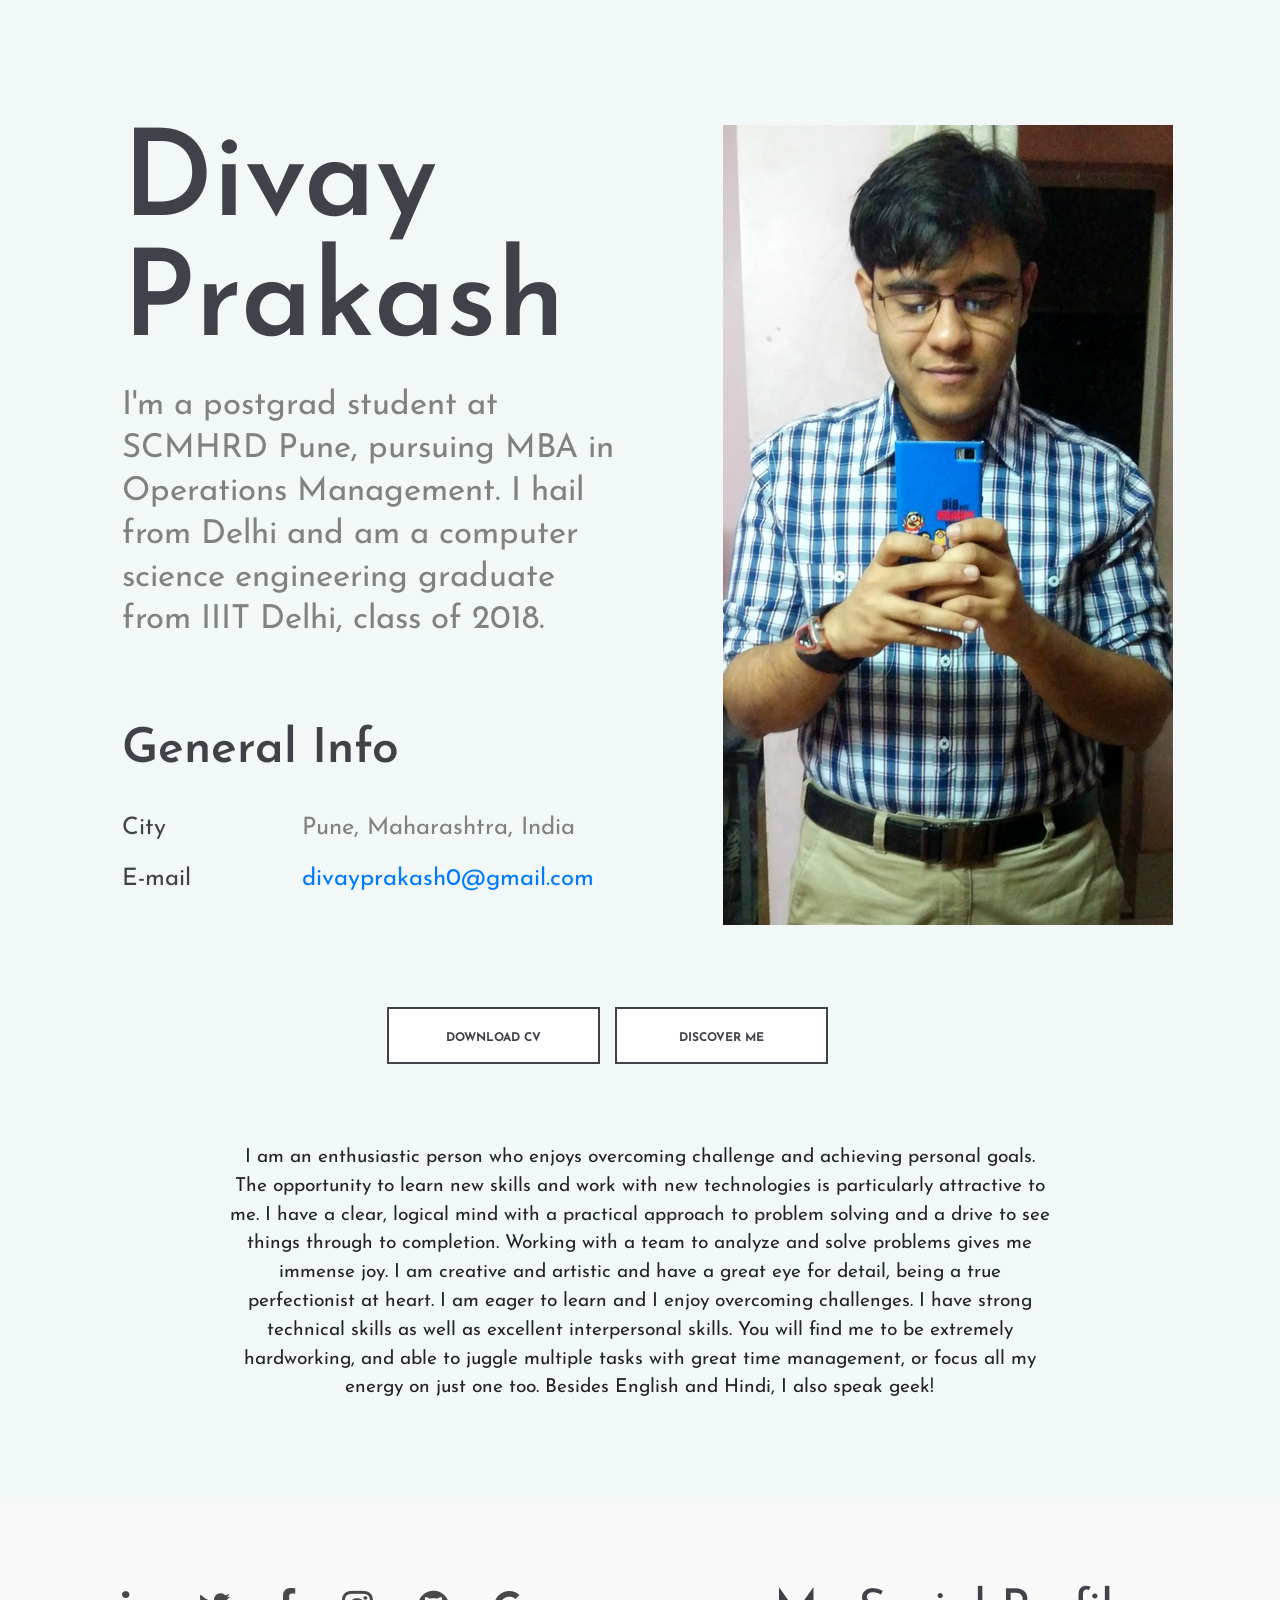
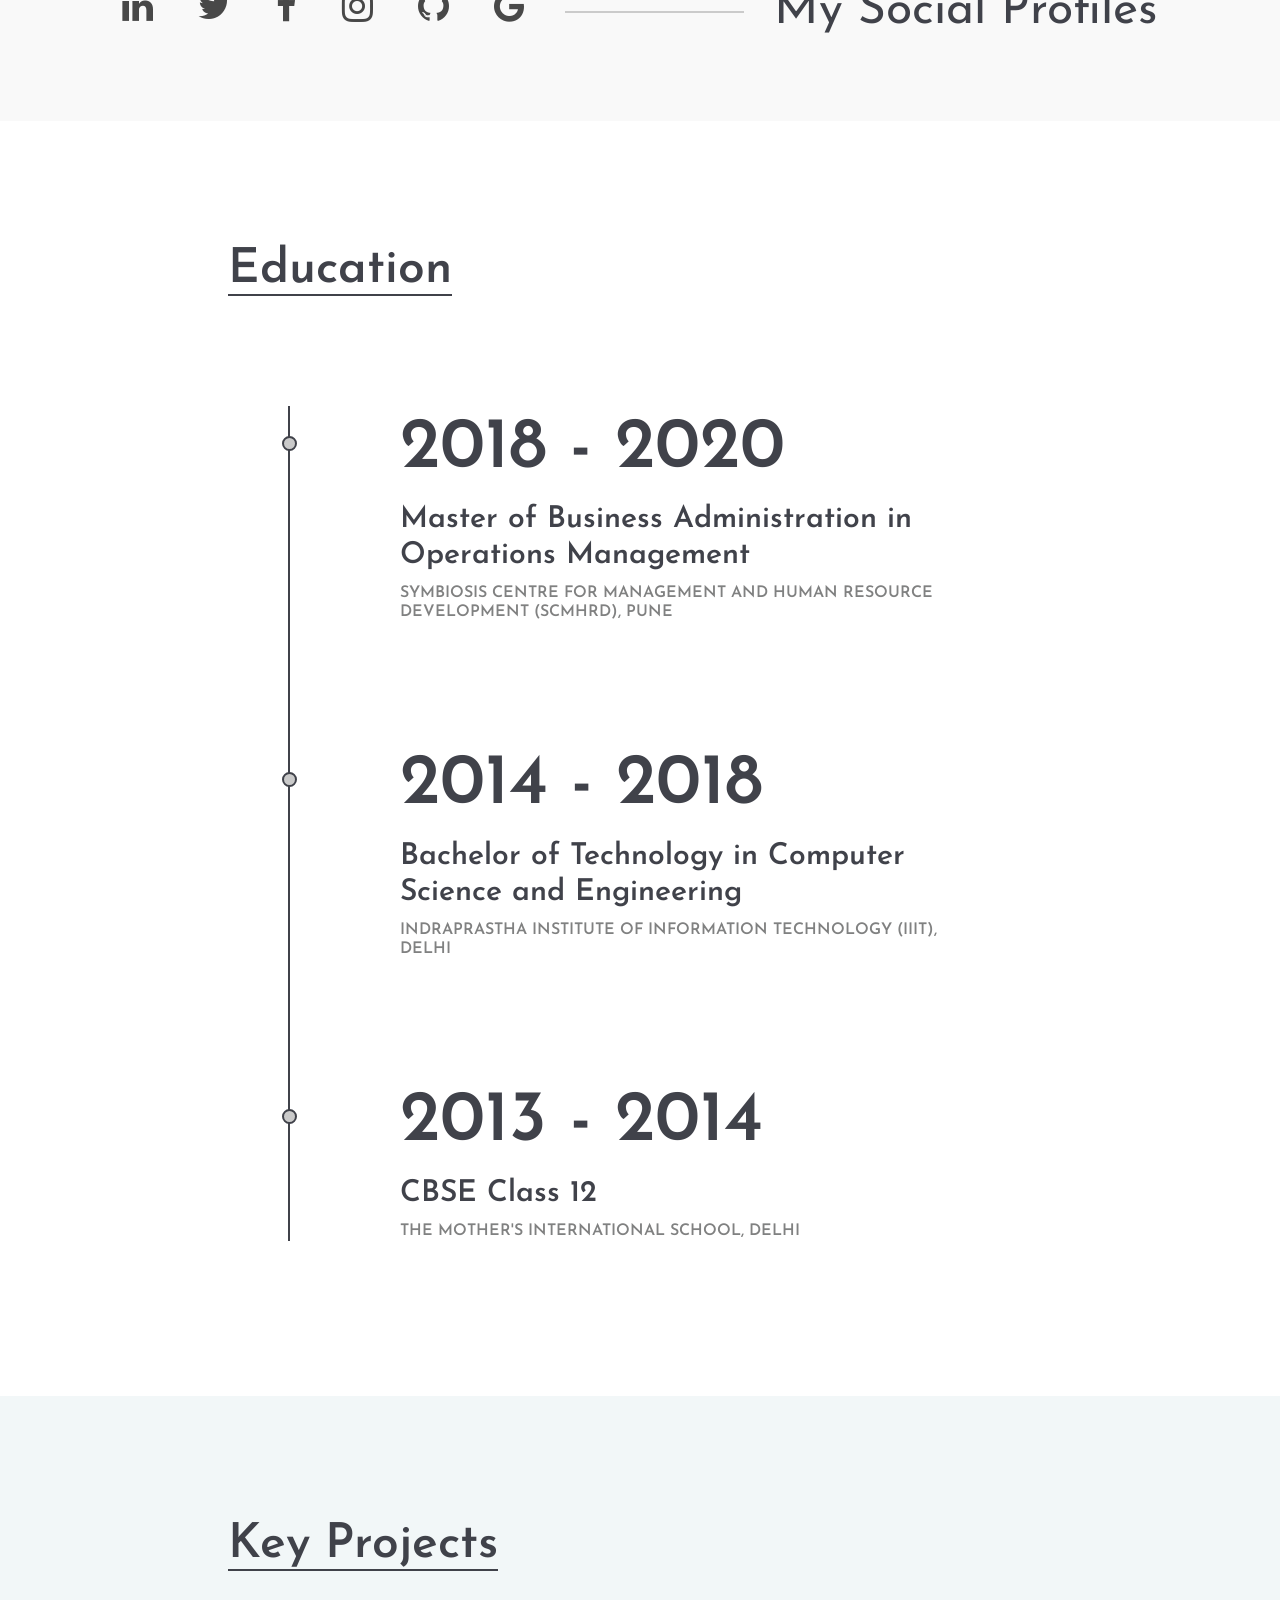
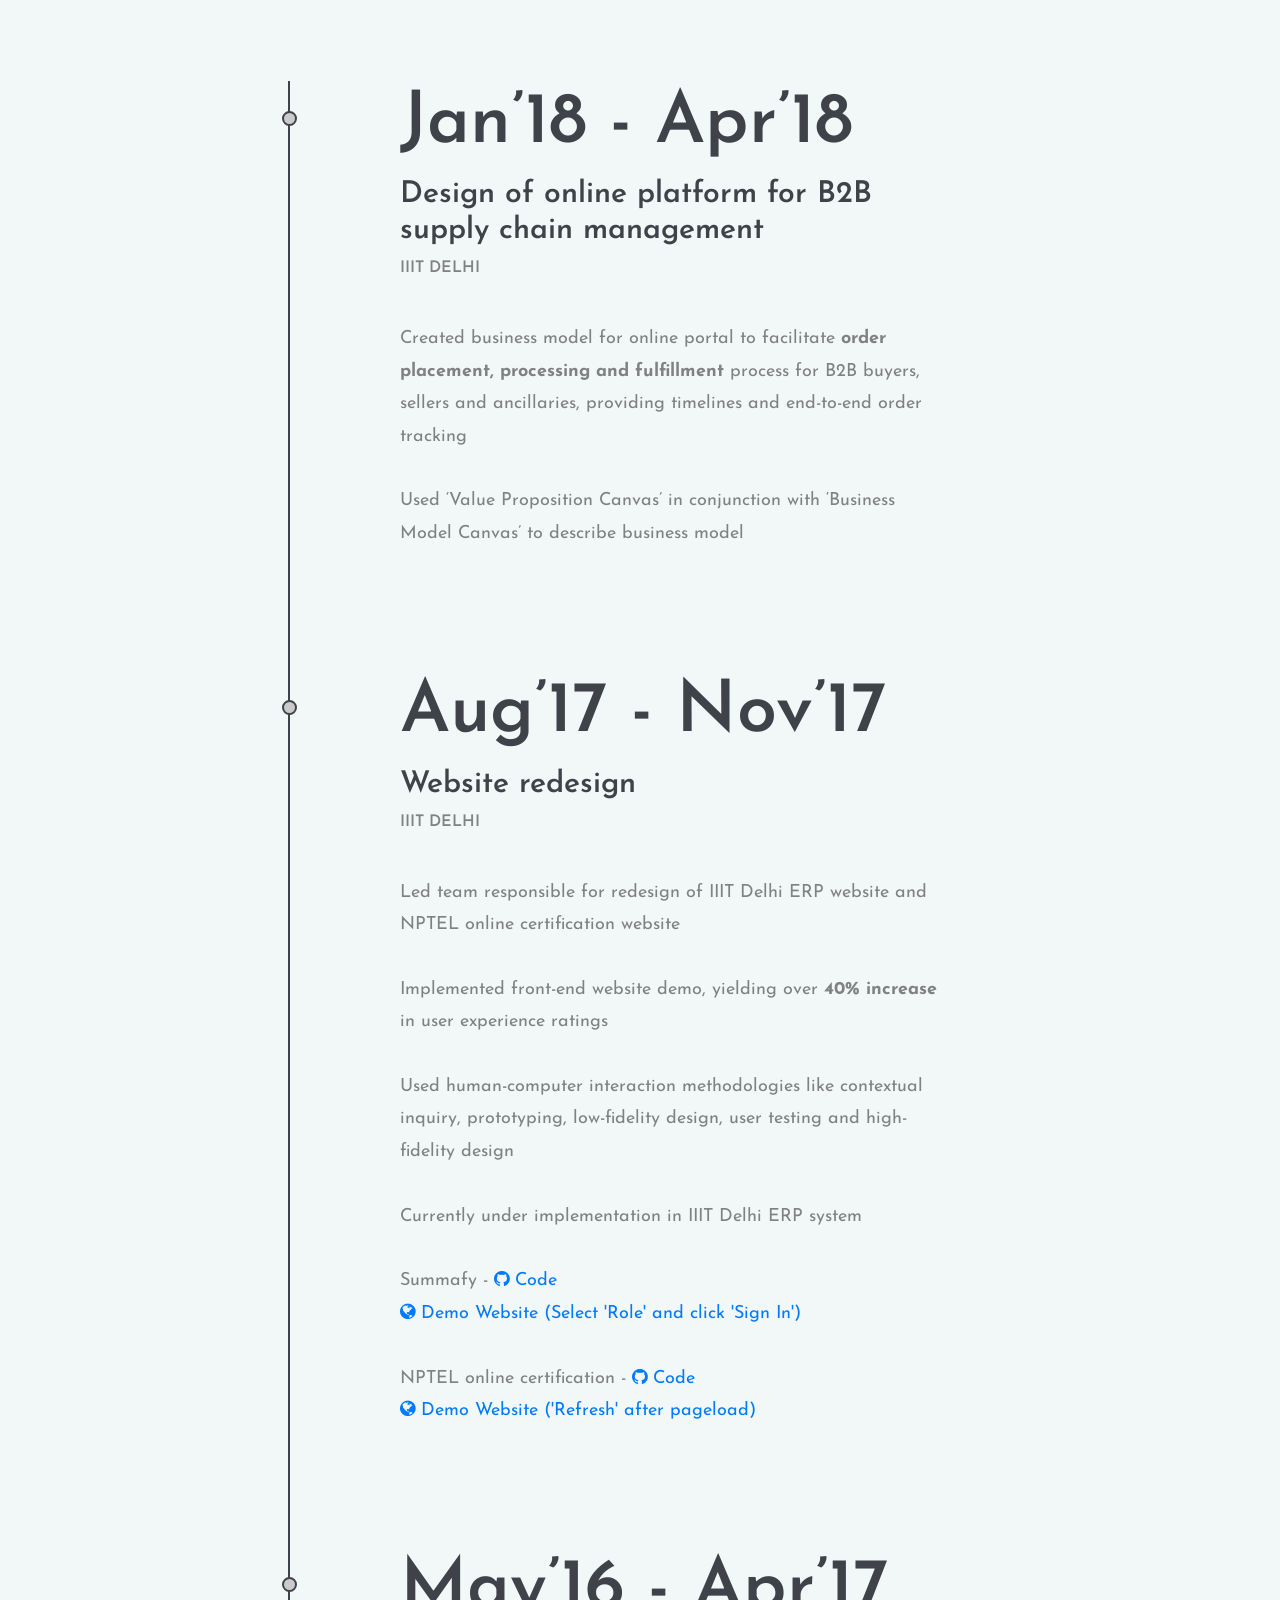
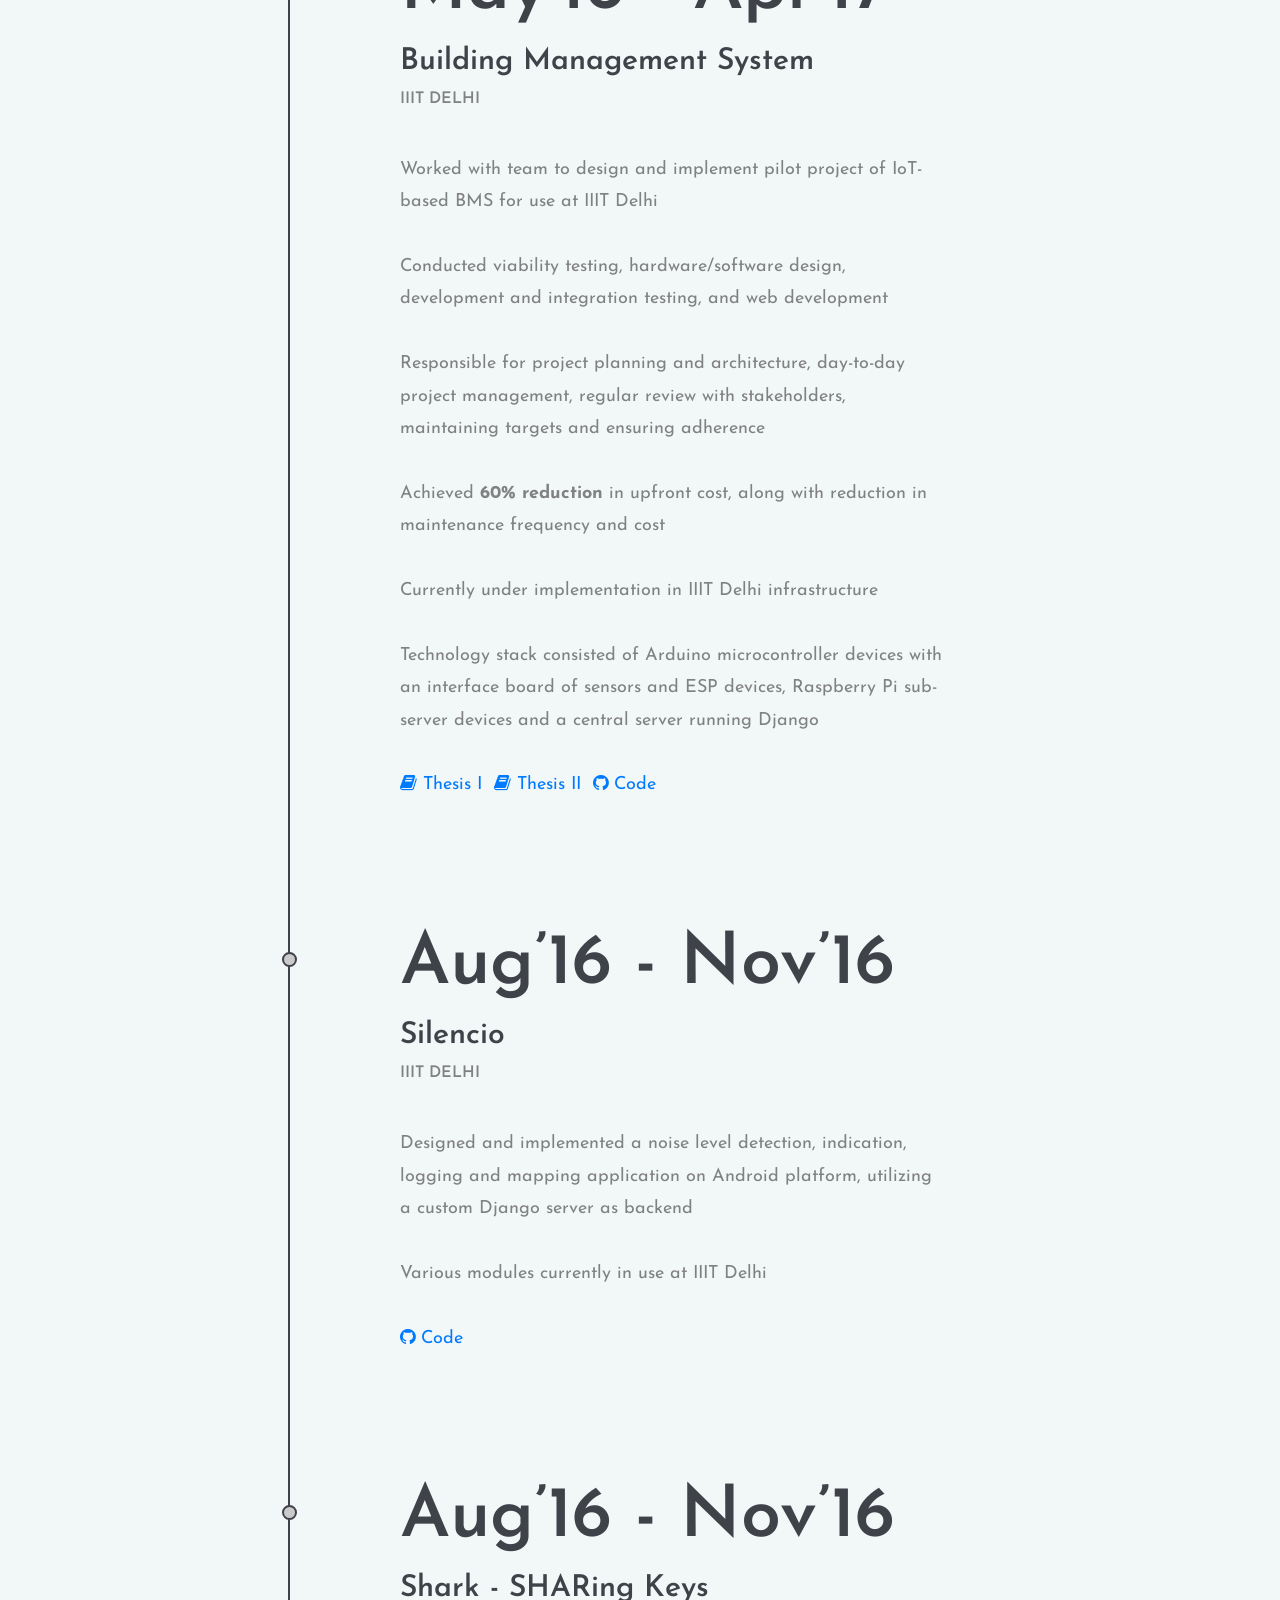
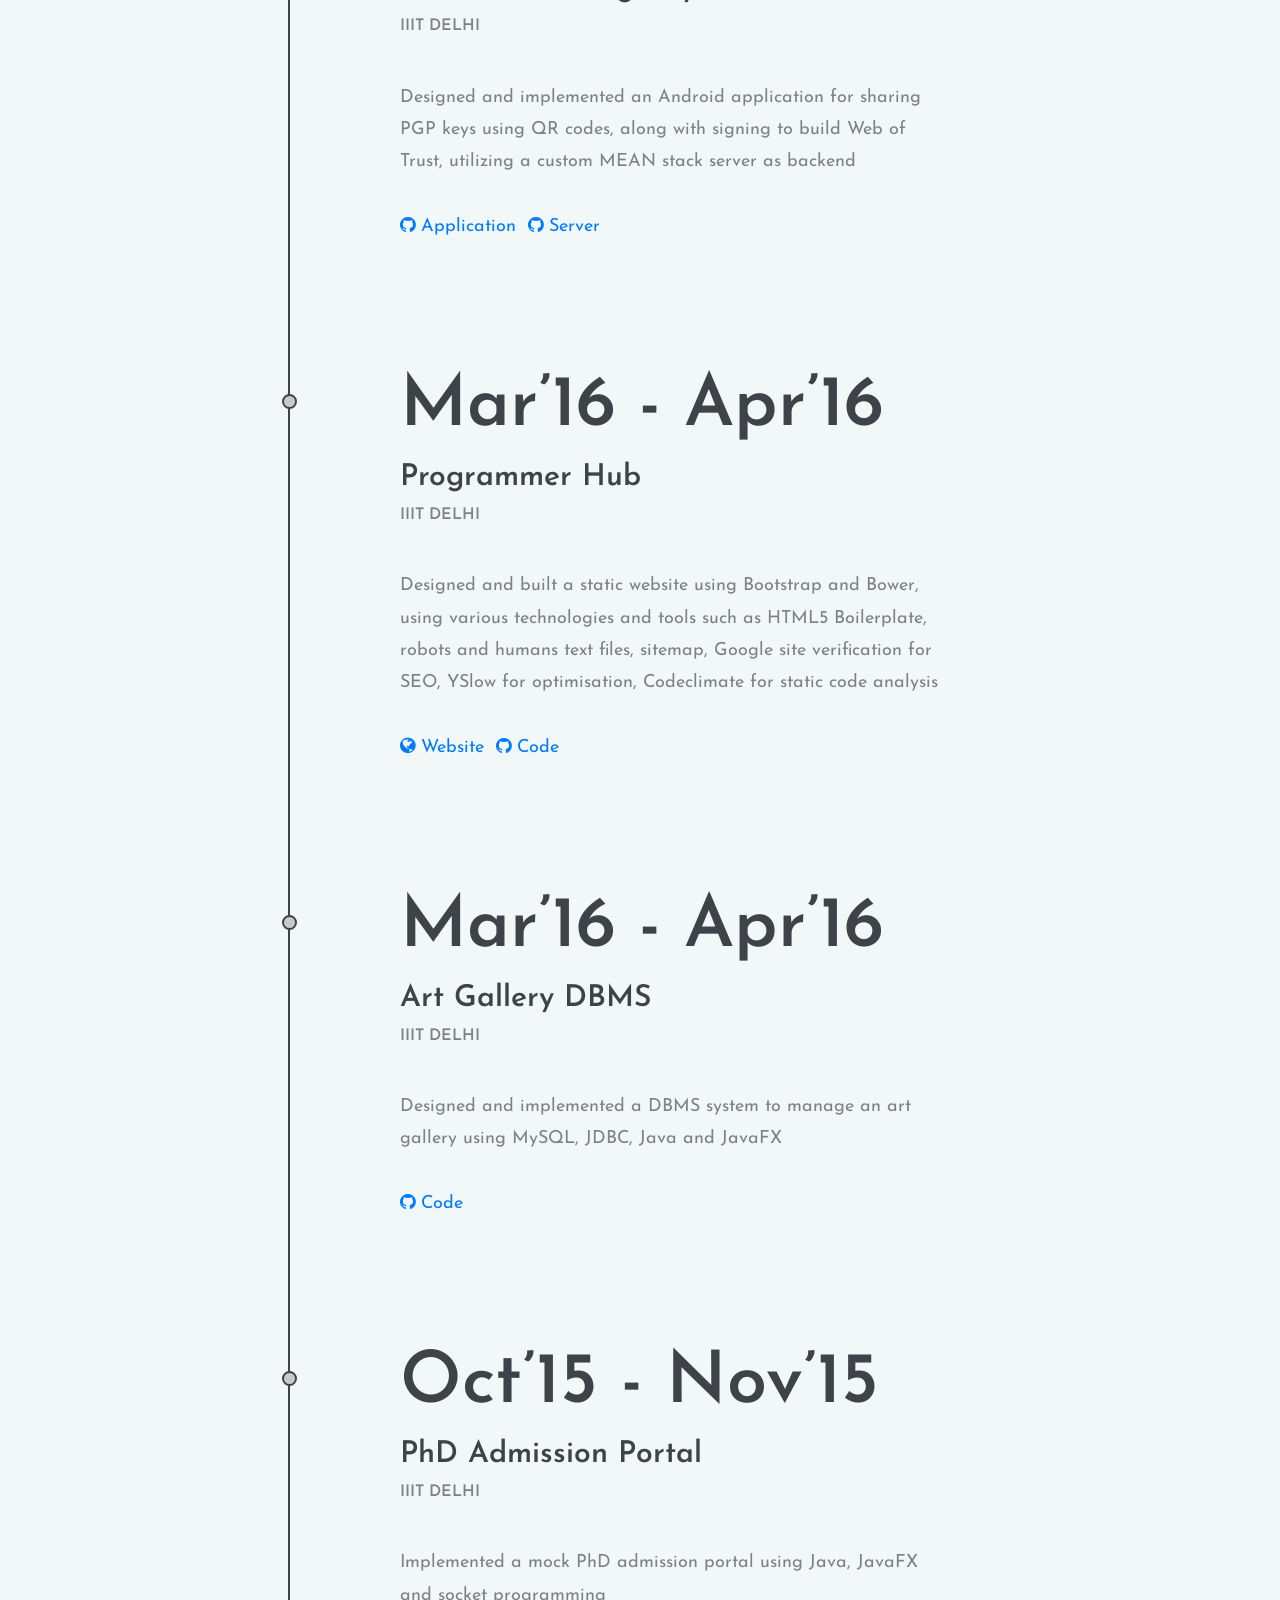
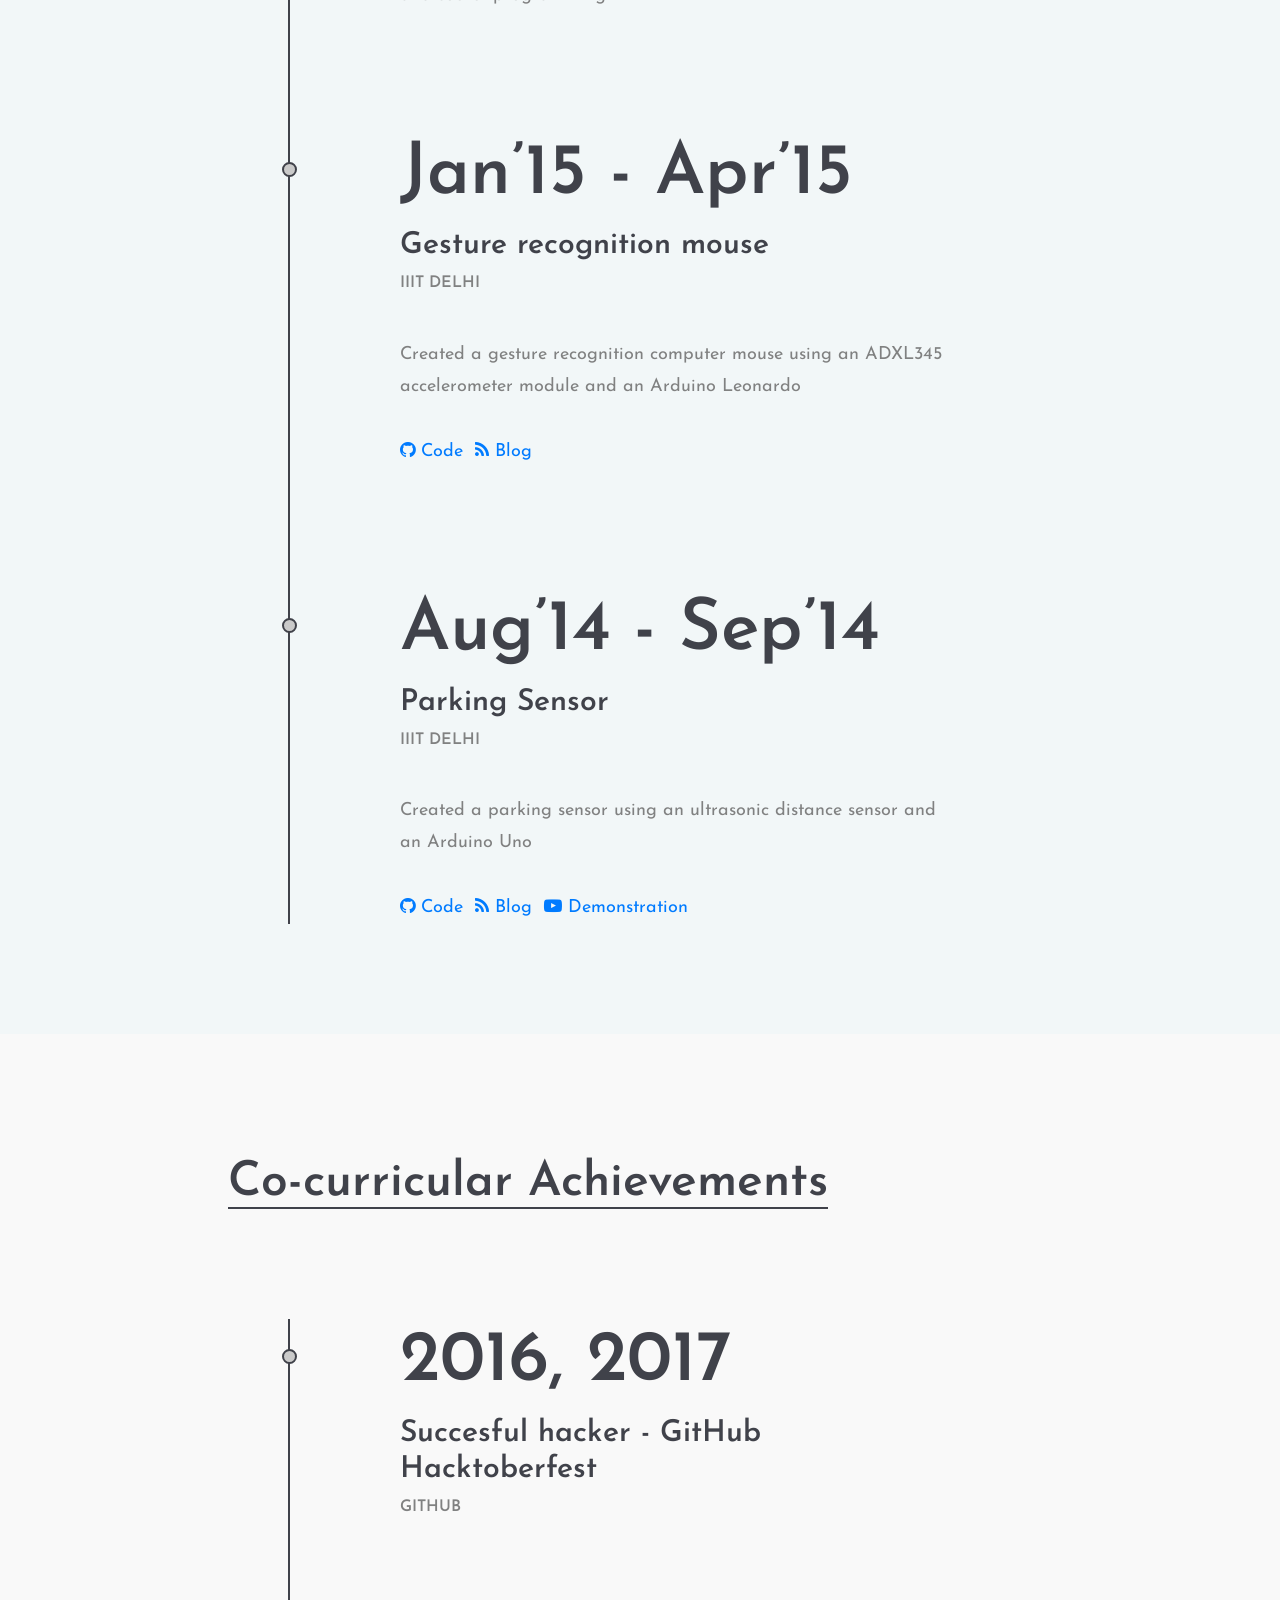
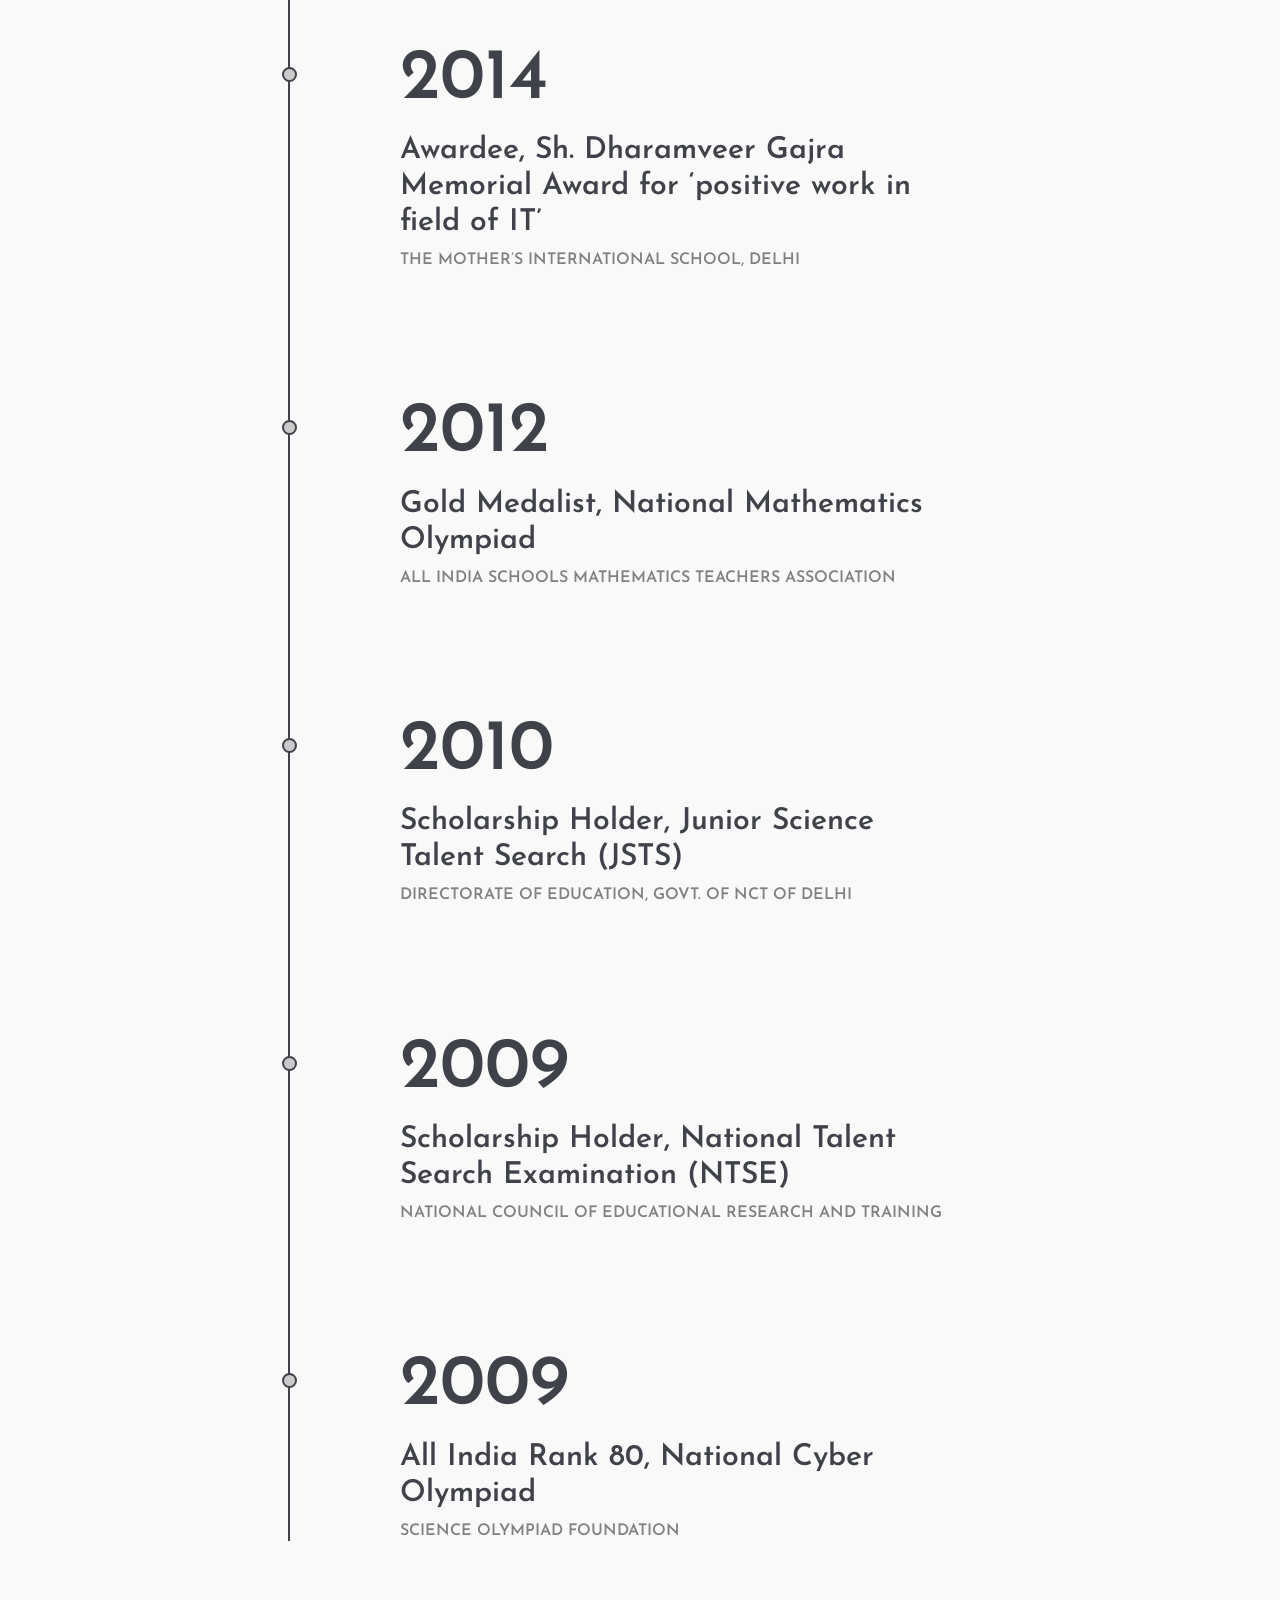
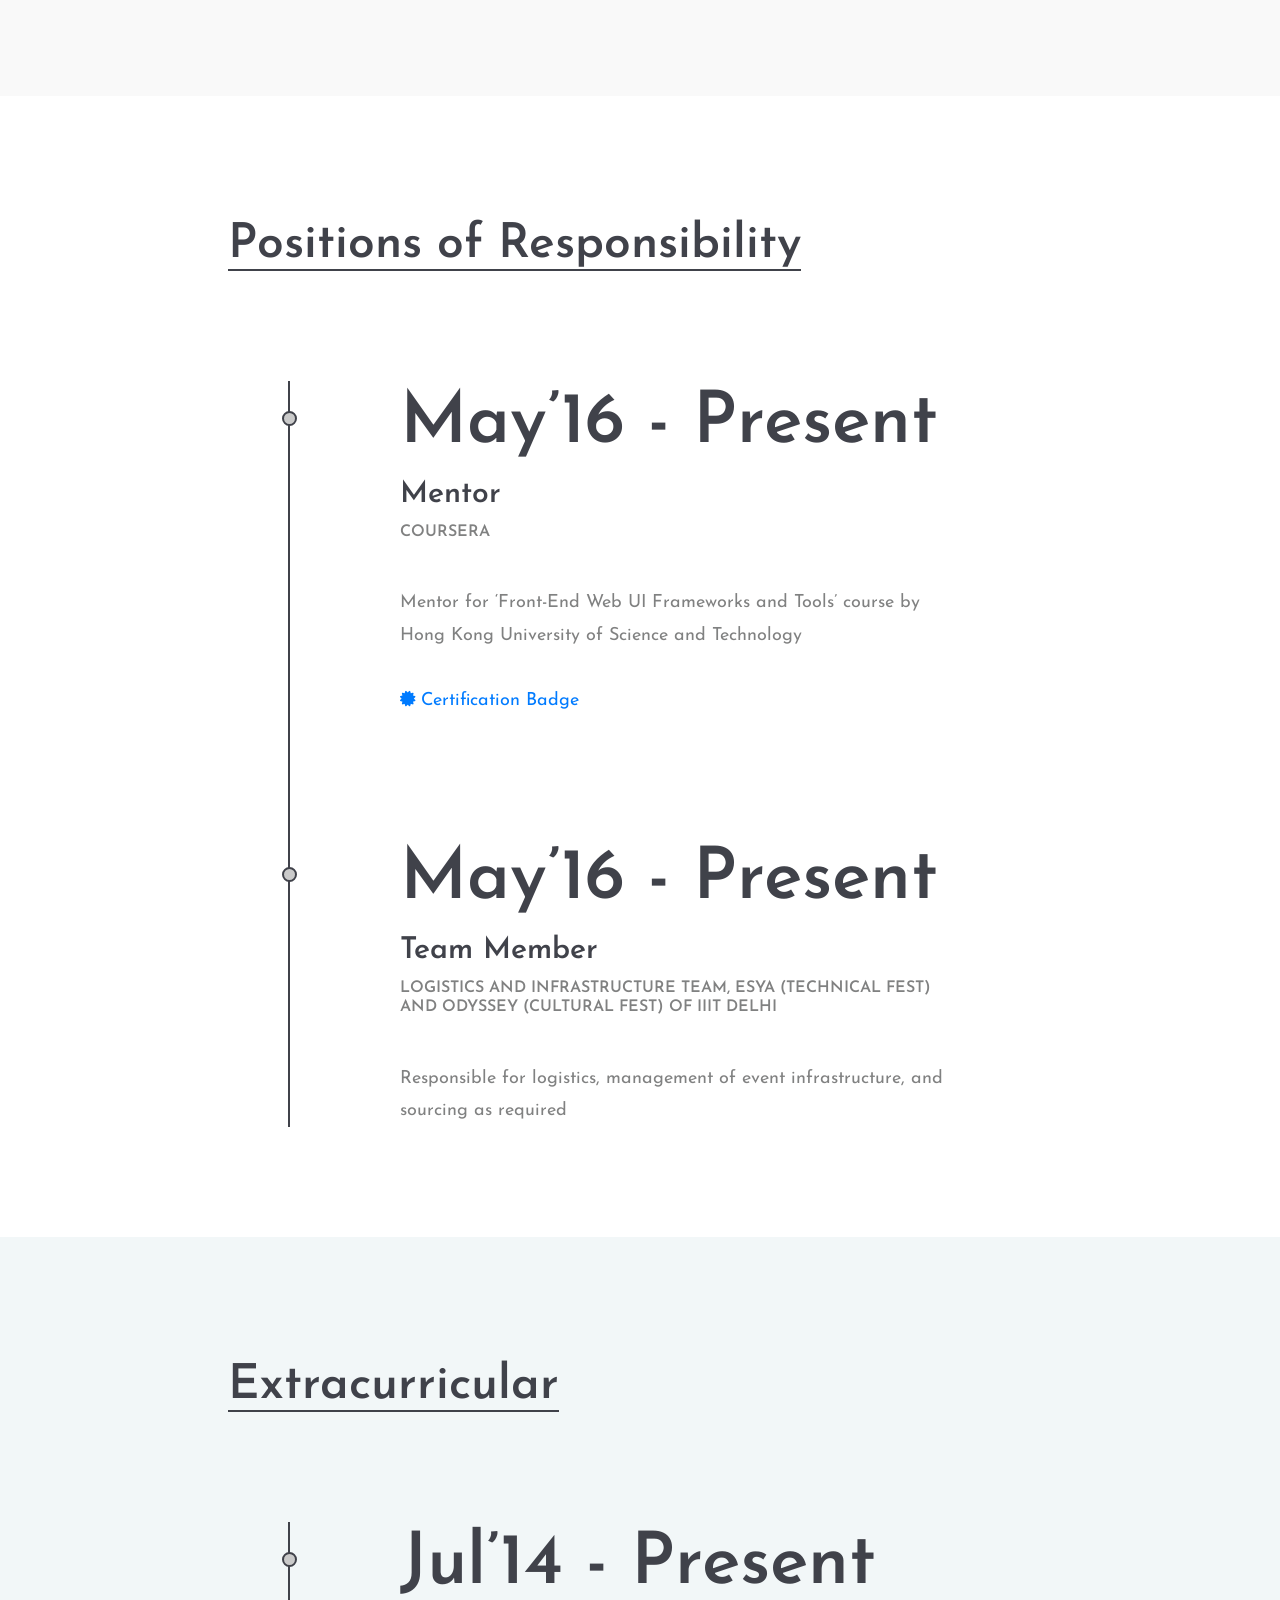
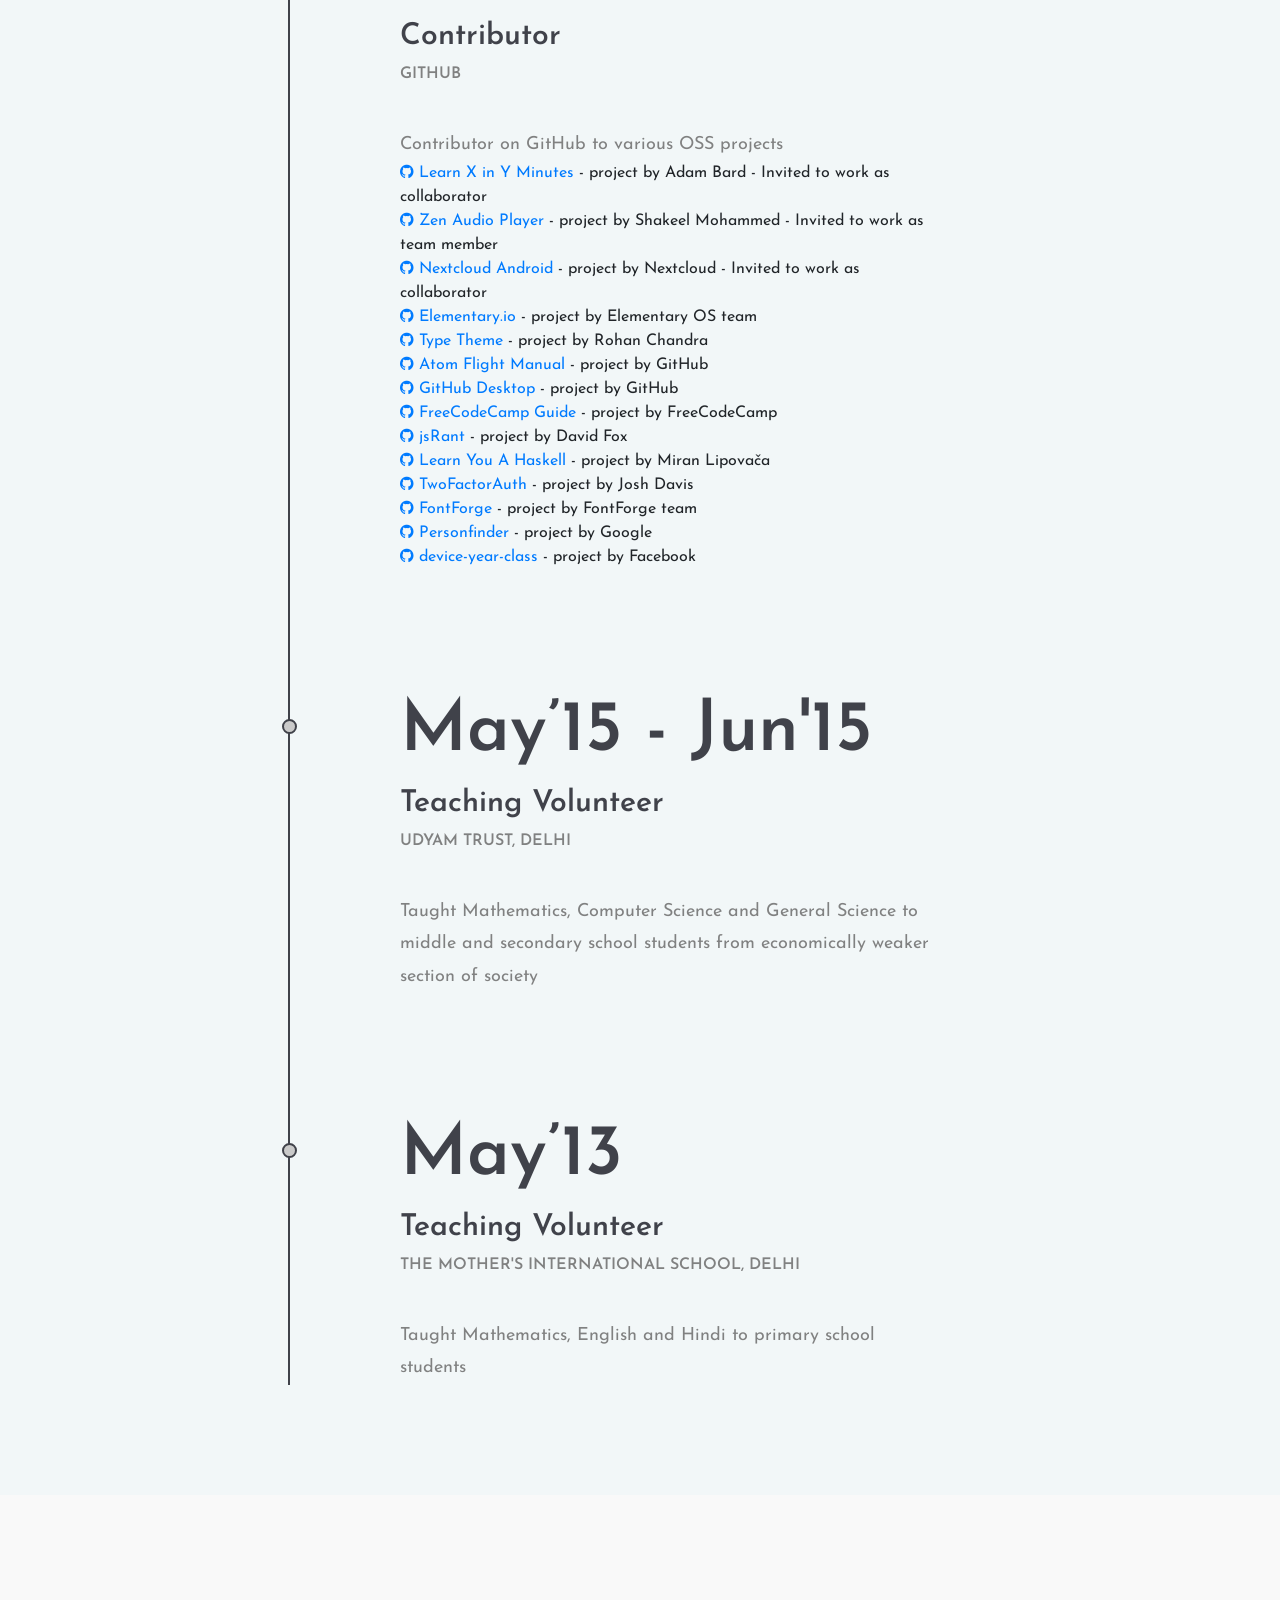
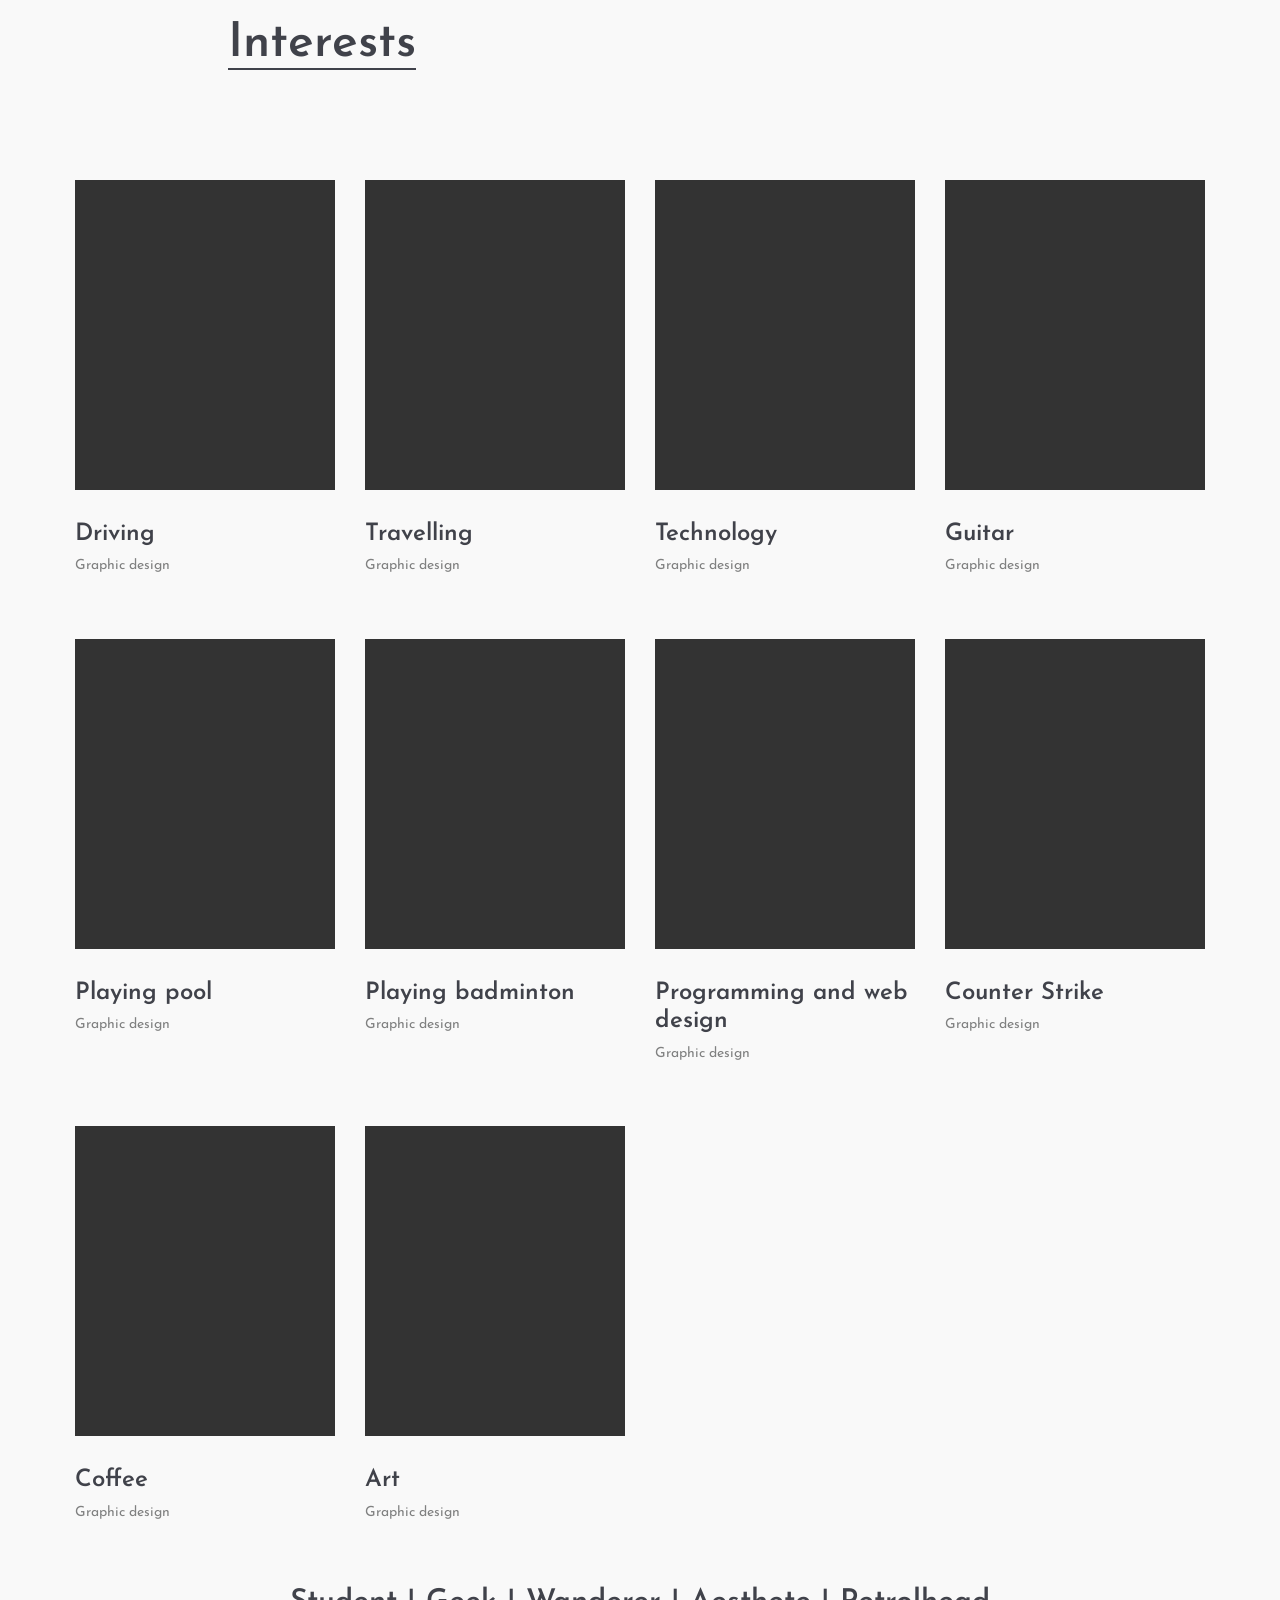
==== index.html @ 3dce1253 "Intial interests section done" ====
<!DOCTYPE html>
<html lang="en">
<head>
	<meta charset="utf-8" />
    <meta name="viewport" content="width=device-width, initial-scale=1" />
    <title>Divay Prakash</title>
    <meta name="description" content="Student | Geek | Wanderer | Aesthete | Petrolhead">
    <meta name="author" content="Divay Prakash">
    <link rel="shortcut icon" href="./img/favicon.png">
    <link rel="preload" href="https://fonts.googleapis.com/css?family=Josefin+Sans:400,400i,600,600i,700" as="style" onload="this.rel='stylesheet'">
    <link rel="stylesheet" href="./css/bootstrap.min.css"/>
	<link rel="stylesheet" href="./css/font-awesome.min.css"/>
	<link rel="stylesheet" href="./css/flaticon.css"/>
	<link rel="stylesheet" href="./css/owl.carousel.css"/>
	<link rel="stylesheet" href="./css/magnific-popup.css"/>
	<link rel="stylesheet" href="./css/style.css"/>
	<script type="application/ld+json">
    {
        "@context": "http://schema.org",
        "@type": "Person",
        "name": "Divay Prakash",
        "gender": "http://schema.org/Male",
        "email": "divayprakash0@gmail.com",
        "url": "https://divayprakash.github.io/",
        "sameAs": [
            "https://www.linkedin.com/in/divayprakash",
            "https://twitter.com/divayprakash0",
            "https://www.facebook.com/profile.php?id=100000155225052",
            "https://instagram.com/divayprakash0",
            "https://github.com/divayprakash",
            "https://plus.google.com/u/0/+DivayPrakash"
        ]
    }
    </script>
	<!--[if lt IE 9]>
	  <script src="https://oss.maxcdn.com/html5shiv/3.7.2/html5shiv.min.js"></script>
	  <script src="https://oss.maxcdn.com/respond/1.4.2/respond.min.js"></script>
	<![endif]-->
</head>
<body>
	<!-- Page Preloder -->
	<div id="preloder">
		<div class="loader"></div>
	</div>

	<!-- Hero section start -->
	<section class="hero-section spad">
		<div class="container-fluid">
			<div class="row">
				<div class="col-xl-10 offset-xl-1">
					<div class="row">
						<div class="col-lg-6">
							<div class="hero-text">
								<h2>Divay Prakash</h2>
								<p>I'm a postgrad student at SCMHRD Pune, pursuing MBA in Operations Management. I hail from Delhi and am a computer science engineering graduate from IIIT Delhi, class of 2018.</p>
							</div>
							<div class="hero-info">
								<h2>General Info</h2>
								<ul>
									<li><span>City</span>Pune, Maharashtra, India</li>
									<li><span>E-mail</span><a href="mailto:divayprakash0@gmail.com">divayprakash0@gmail.com</a></li>
								</ul>
							</div>
						</div>
						<div class="col-lg-6">
							<figure class="hero-image">
								<img src="img/hero.jpg" alt="5">
							</figure>
						</div>
					</div>
				</div>
			</div>
		</div>
	</section>
	<!-- Hero section end -->

	<!-- Header section start -->
	<header class="header-section">
		<div class="container-fluid">
			<div class="row">
				<div class="col-md-8 text-md-right header-buttons">
					<a target="_blank" href="./CV.pdf" class="site-btn">Download CV</a>
					<a href="#discover" class="site-btn">Discover me</a>
				</div>
			</div>
			<div class="row">
				<div class="col-md-8 offset-md-2 header-description">
					I am an enthusiastic person who enjoys overcoming challenge and achieving personal goals. The opportunity to learn new skills and work with new technologies is particularly attractive to me. I have a clear, logical mind with a practical approach to problem solving and a drive to see things through to completion. Working with a team to analyze and solve problems gives me immense joy. I am creative and artistic and have a great eye for detail, being a true perfectionist at heart. I am eager to learn and I enjoy overcoming challenges. I have strong technical skills as well as excellent interpersonal skills. You will find me to be extremely hardworking, and able to juggle multiple tasks with great time management, or focus all my energy on just one too. Besides English and Hindi, I also speak geek!
				</div>
			</div>
		</div>
	</header>
	<!-- Header section end -->

	<!-- Social links section start -->
	<div class="social-section">
		<div class="container-fluid">
			<div class="row">
				<div class="col-xl-10 offset-xl-1">
					<div class="social-link-warp">
						<div class="social-links">
							<a target="_blank" href="https://www.linkedin.com/in/divayprakash"><i class="fa fa-linkedin"></i></a>
                            <a target="_blank" href="https://twitter.com/divayprakash0"><i class="fa fa-twitter"></i></a>
                            <a target="_blank" href="https://www.facebook.com/profile.php?id=100000155225052"><i class="fa fa-facebook"></i></a>
                            <a target="_blank" href="https://instagram.com/divayprakash0"><i class="fa fa-instagram"></i></a>
                            <a target="_blank" href="https://github.com/divayprakash"><i class="fa fa-github"></i></a>
                            <a target="_blank" href="https://plus.google.com/u/0/+DivayPrakash"><i class="fa fa-google"></i></a>
						</div>
						<h2 class="hidden-md hidden-sm">My Social Profiles</h2>
					</div>
				</div>
			</div>
		</div>
	</div>	
	<!-- Social links section end -->

    <!-- Resume section start -->
    <section class="resume-section spad">
        <div class="container-fluid">
            <div class="row">
                <div class="col-xl-7 offset-xl-2">
                    <div class="section-title">
                        <h2>Education</h2>
                    </div>
                    <ul class="resume-list">
                        <li>
                            <h2>2018 - 2020</h2>
                            <h3>Master of Business Administration in Operations Management</h3>
                            <h4>Symbiosis Centre for Management and Human Resource Development (SCMHRD), Pune</h4>
                        </li>
                        <li>
                            <h2>2014 - 2018</h2>
                            <h3>Bachelor of Technology in Computer Science and Engineering</h3>
                            <h4>Indraprastha Institute of Information Technology (IIIT), Delhi</h4>
                        </li>
                        <li>
                            <h2>2013 - 2014</h2>
                            <h3>CBSE Class 12</h3>
                            <h4>The Mother's International School, Delhi</h4>
                        </li>
                    </ul>
                </div>
            </div>
        </div>
    </section>
    <!-- Resume section end -->

	<!-- Resume section start -->
	<section class="resume-section spad key-projects" id="discover">
		<div class="container-fluid">
			<div class="row">
				<div class="col-xl-7 offset-xl-2">
					<div class="section-title">
						<h2>Key Projects</h2>
					</div>
					<ul class="resume-list">
						<li>
							<h2>Jan’18 - Apr’18</h2>
							<h3>Design of online platform for B2B supply chain management</h3>
							<h4>IIIT Delhi</h4>
							<p>Created business model for online portal to facilitate <strong>order placement, processing and fulfillment</strong> process for B2B buyers, sellers and ancillaries, providing timelines and end-to-end order tracking<br /><br />Used ‘Value Proposition Canvas’ in conjunction with ‘Business Model Canvas’ to describe business model</p>
						</li>
						<li>
							<h2>Aug’17 - Nov’17</h2>
							<h3>Website redesign</h3>
							<h4>IIIT Delhi</h4>
							<p>Led team responsible for redesign of IIIT Delhi ERP website and NPTEL online certification website<br /><br />Implemented front-end website demo, yielding over <strong>40% increase</strong> in user experience ratings<br /><br />Used human-computer interaction methodologies like contextual inquiry, prototyping, low-fidelity design, user testing and high-fidelity design<br /><br />Currently under implementation in IIIT Delhi ERP system<br /><br />Summafy - <a target="_blank" href="https://github.com/summafy/summafy/"><i class="fa fa-github"></i> Code</a><br /><a target="_blank" href="https://summafy.github.io/summafy/"><i class="fa fa-globe"></i> Demo Website (Select 'Role' and click 'Sign In')</a><br /><br />NPTEL online certification - <a target="_blank" href="https://github.com/nptel-noc/noc/"><i class="fa fa-github"></i> Code</a><br /><a target="_blank" href="https://nptel-noc.github.io/noc/index.html"><i class="fa fa-globe"></i> Demo Website ('Refresh' after pageload)</a></p>
						</li>
                        <li>
                            <h2>May’16 - Apr’17</h2>
                            <h3>Building Management System</h3>
                            <h4>IIIT Delhi</h4>
                            <p>Worked with team to design and implement pilot project of IoT-based BMS for use at IIIT Delhi<br /><br />Conducted viability testing, hardware/software design, development and integration testing, and web development<br /><br />Responsible for project planning and architecture, day-to-day project management, regular review with stakeholders, maintaining targets and ensuring adherence<br /><br />Achieved <strong>60% reduction</strong> in upfront cost, along with reduction in maintenance frequency and cost<br /><br />Currently under implementation in IIIT Delhi infrastructure<br /><br />Technology stack consisted of Arduino microcontroller devices with an interface board of sensors and ESP devices, Raspberry Pi sub-server devices and a central server running Django<br /><br /><a target="_blank" href="https://github.com/divayprakash/btp-thesis/releases/download/v1.0/btp_thesis.pdf"><i class="fa fa-book"></i> Thesis I</a>&nbsp;&nbsp;<a target="_blank" href="https://github.com/divayprakash/btp-thesis/releases/download/v2.3/btp_thesis_2.pdf"><i class="fa fa-book"></i> Thesis II</a>&nbsp;&nbsp;<a target="_blank" href="https://github.com/divayprakash?tab=repositories&q=bms"><i class="fa fa-github"></i> Code</a></p>
                        </li>
                        <li>
                            <h2>Aug’16 - Nov’16</h2>
                            <h3>Silencio</h3>
                            <h4>IIIT Delhi</h4>
                            <p>Designed and implemented a noise level detection, indication, logging and mapping application on Android platform, utilizing a custom Django server as backend<br /><br />Various modules currently in use at IIIT Delhi<br /><br /><a target="_blank" href="https://github.com/silencio-app/app/"><i class="fa fa-github"></i> Code</a></p>
                        </li>
                        <li>
                            <h2>Aug’16 - Nov’16</h2>
                            <h3>Shark - SHARing Keys</h3>
                            <h4>IIIT Delhi</h4>
                            <p>Designed and implemented an Android application for sharing PGP keys using QR codes, along with signing to build Web of Trust, utilizing a custom MEAN stack server as backend<br /><br /><a target="_blank" href="https://github.com/shark-app/app"><i class="fa fa-github"></i> Application</a>&nbsp;&nbsp;<a target="_blank" href="https://github.com/shark-app/server"><i class="fa fa-github"></i> Server</a></p>
                        </li>
                        <li>
                            <h2>Mar’16 - Apr’16</h2>
                            <h3>Programmer Hub</h3>
                            <h4>IIIT Delhi</h4>
                            <p>Designed and built a static website using Bootstrap and Bower, using various technologies and tools such as HTML5 Boilerplate, robots and humans text files, sitemap, Google site verification for SEO, YSlow for optimisation, Codeclimate for static code analysis<br /><br /><a target="_blank" href="http://programmer-hub.github.io/"><i class="fa fa-globe"></i> Website</a>&nbsp;&nbsp;<a target="_blank" href="https://github.com/programmer-hub/programmer-hub.github.io"><i class="fa fa-github"></i> Code</a></p>
                        </li>
                        <li>
                            <h2>Mar’16 - Apr’16</h2>
                            <h3>Art Gallery DBMS</h3>
                            <h4>IIIT Delhi</h4>
                            <p>Designed and implemented a DBMS system to manage an art gallery using MySQL, JDBC, Java and JavaFX<br /><br /><a target="_blank" href="https://github.com/divayprakash/art-gallery-dbms"><i class="fa fa-github"></i> Code</a></p>
                        </li>
                        <li>
                            <h2>Oct’15 - Nov’15</h2>
                            <h3>PhD Admission Portal</h3>
                            <h4>IIIT Delhi</h4>
                            <p>Implemented a mock PhD admission portal using Java, JavaFX and socket programming</p>
                        </li>
                        <li>
                            <h2>Jan’15 - Apr’15</h2>
                            <h3>Gesture recognition mouse</h3>
                            <h4>IIIT Delhi</h4>
                            <p>Created a gesture recognition computer mouse using an ADXL345 accelerometer module and an Arduino Leonardo<br /><br /><a target="_blank" href="https://github.com/divayprakash/handsfree-mouse/"><i class="fa fa-github"></i> Code</a>&nbsp;&nbsp;<a target="_blank" href="http://iedprojects2015.blogspot.in/2015/03/handsfree-mouse-project-scope-weintend.html"><i class="fa fa-rss"></i> Blog</a></p>
                        </li>
                        <li>
                            <h2>Aug’14 - Sep’14</h2>
                            <h3>Parking Sensor</h3>
                            <h4>IIIT Delhi</h4>
                            <p>Created a parking sensor using an ultrasonic distance sensor and an Arduino Uno<br /><br /><a target="_blank" href="https://github.com/divayprakash/arduino-parking-sensor"><i class="fa fa-github"></i> Code</a>&nbsp;&nbsp;<a target="_blank" href="http://smwiki2014.wikidot.com/wiki:parking-sensor-using-arduino"><i class="fa fa-rss"></i> Blog</a>&nbsp;&nbsp;<a target="_blank" href="https://www.youtube.com/watch?v=c9hat2jnsxc"><i class="fa fa-youtube-play"></i> Demonstration</a></p>
                        </li>
					</ul>
				</div>
			</div>
		</div>
	</section>
	<!-- Resume section end -->

	<!-- Resume section start -->
    <section class="resume-section spad achievement">
        <div class="container-fluid">
            <div class="row">
                <div class="col-xl-7 offset-xl-2">
                    <div class="section-title">
                        <h2>Co-curricular Achievements</h2>
                    </div>
                    <ul class="resume-list">
                        <li>
                            <h2>2016, 2017</h2>
                            <h3>Succesful hacker - GitHub Hacktoberfest</h3>
                            <h4>GitHub</h4>
                        </li>
                        <li>
                            <h2>2014</h2>
                            <h3>Awardee, Sh. Dharamveer Gajra Memorial Award for ‘positive work in field of IT’</h3>
                            <h4>The Mother’s International School, Delhi</h4>
                        </li>
                        <li>
                            <h2>2012</h2>
                            <h3>Gold Medalist, National Mathematics Olympiad</h3>
                            <h4>All India Schools Mathematics Teachers Association</h4>
                        </li>
                        <li>
                            <h2>2010</h2>
                            <h3>Scholarship Holder, Junior Science Talent Search (JSTS)</h3>
                            <h4>Directorate of Education, Govt. of NCT of Delhi</h4>
                        </li>
                        <li>
                            <h2>2009</h2>
                            <h3>Scholarship Holder, National Talent Search Examination (NTSE)</h3>
                            <h4>National Council of Educational Research and Training</h4>
                        </li>
                        <li>
                            <h2>2009</h2>
                            <h3>All India Rank 80, National Cyber Olympiad</h3>
                            <h4>Science Olympiad Foundation</h4>
                        </li>
                    </ul>
                </div>
            </div>
        </div>
    </section>
    <!-- Resume section end -->

    <!-- Resume section start -->
    <section class="resume-section spad">
        <div class="container-fluid">
            <div class="row">
                <div class="col-xl-7 offset-xl-2">
                    <div class="section-title">
                        <h2>Positions of Responsibility</h2>
                    </div>
                    <ul class="resume-list">
                        <li>
                            <h2>May’16 - Present</h2>
                            <h3>Mentor</h3>
                            <h4>Coursera</h4>
                            <p>Mentor for ‘Front-End Web UI Frameworks and Tools’ course by Hong Kong University of Science and Technology<br /><br /><a target="_blank" href="https://coursera.credly.com/#!/member-badges/14010948"><i class="fa fa-certificate"></i> Certification Badge</a></p>
                        </li>
                        <li>
                            <h2>May’16 - Present</h2>
                            <h3>Team Member</h3>
                            <h4>Logistics and Infrastructure Team, Esya (technical fest) and Odyssey (cultural fest) of IIIT Delhi</h4>
                            <p>Responsible for logistics, management of event infrastructure, and sourcing as required</p>
                        </li>
                    </ul>
                </div>
            </div>
        </div>
    </section>
    <!-- Resume section end -->

	<!-- Resume section start -->
    <section class="resume-section spad extracurricular">
        <div class="container-fluid">
            <div class="row">
                <div class="col-xl-7 offset-xl-2">
                    <div class="section-title">
                        <h2>Extracurricular</h2>
                    </div>
                    <ul class="resume-list">
                        <li>
                            <h2>Jul’14 - Present</h2>
                            <h3>Contributor</h3>
                            <h4>GitHub</h4>
                            <p>Contributor on GitHub to various OSS projects</p>
                            <ul>
                            	<a target="_blank" href="https://github.com/adambard/learnxinyminutes-docs"><i class="fa fa-github"></i> Learn X in Y Minutes</a> - project by Adam Bard - Invited to work as collaborator
                            	<br />
                            	<a target="_blank" href="https://github.com/zen-audio-player/zen-audio-player.github.io/"><i class="fa fa-github"></i> Zen Audio Player</a> - project by Shakeel Mohammed - Invited to work as team member
                            	<br />
                            	<a target="_blank" href="https://github.com/nextcloud/android"><i class="fa fa-github"></i> Nextcloud Android</a> - project by Nextcloud - Invited to work as collaborator
                            	<br />
                            	<a target="_blank" href="https://github.com/elementary/website"><i class="fa fa-github"></i> Elementary.io</a> - project by Elementary OS team
                            	<br />
                            	<a target="_blank" href="https://github.com/rohanchandra/type-theme"><i class="fa fa-github"></i> Type Theme</a> - project by Rohan Chandra
                            	<br />
                            	<a target="_blank" href="https://github.com/atom/flight-manual.atom.io"><i class="fa fa-github"></i> Atom Flight Manual</a> - project by GitHub
                            	<br />
                            	<a target="_blank" href="https://github.com/desktop/desktop"><i class="fa fa-github"></i> GitHub Desktop</a> - project by GitHub
                            	<br />
                            	<a target="_blank" href="https://github.com/freeCodeCamp/guide"><i class="fa fa-github"></i> FreeCodeCamp Guide</a> - project by FreeCodeCamp
                            	<br />
                            	<a target="_blank" href="https://github.com/Dfoxinator/jsrant"><i class="fa fa-github"></i> jsRant</a> - project by David Fox
                            	<br />
                            	<a target="_blank" href="https://github.com/pvorb/learn-you-a-haskell"><i class="fa fa-github"></i> Learn You A Haskell</a> - project by Miran Lipovača
                            	<br />
                            	<a target="_blank" href="https://github.com/2factorauth/twofactorauth"><i class="fa fa-github"></i> TwoFactorAuth</a> - project by Josh Davis
                            	<br />
                            	<a target="_blank" href="https://github.com/fontforge/fontforge"><i class="fa fa-github"></i> FontForge</a> - project by FontForge team
                            	<br />
                            	<a target="_blank" href="https://github.com/google/personfinder"><i class="fa fa-github"></i> Personfinder</a> - project by Google
                            	<br />
                            	<a target="_blank" href="https://github.com/facebook/device-year-class"><i class="fa fa-github"></i> device-year-class</a> - project by Facebook
                            </ul>
                        </li>
                        <li>
                            <h2>May’15 - Jun'15</h2>
                            <h3>Teaching Volunteer</h3>
                            <h4>Udyam Trust, Delhi</h4>
                            <p>Taught Mathematics, Computer Science and General Science to middle and secondary school students from economically weaker section of society</p>
                        </li>
                        <li>
                            <h2>May’13</h2>
                            <h3>Teaching Volunteer</h3>
                            <h4>The Mother's International School, Delhi</h4>
                            <p>Taught Mathematics, English and Hindi to primary school students</p>
                        </li>
                    </ul>
                </div>
            </div>
        </div>
    </section>
    <!-- Resume section end -->

	<!-- Portfolio section start -->
	<section class="portfolio-section spad pb-0">
		<div class="container-fluid">
			<div class="row">
				<div class="col-xl-4 col-md-8 offset-xl-2 ">
					<div class="section-title">
						<h2>Interests</h2>
					</div>
				</div>
			</div>
			<div class="portfolio-warp">
				<div class="row">
					<div class="col-xl-3 col-lg-6 col-md-6">
						<div class="portfolio-item">
							<a href="img/portfolio/1.jpg" class="set-bg port-pic" data-setbg="img/portfolio/1.jpg"></a>
							<h2>Driving</h2>
							<p>Graphic design</p>
						</div>
					</div>
					<div class="col-xl-3 col-lg-6 col-md-6">
						<div class="portfolio-item">
							<a href="img/portfolio/2.jpg" class="set-bg port-pic" data-setbg="img/portfolio/2.jpg"></a>
							<h2>Travelling</h2>
							<p>Graphic design</p>
						</div>
					</div>
					<div class="col-xl-3 col-lg-6 col-md-6">
						<div class="portfolio-item">
							<a href="img/portfolio/3.jpg" class="set-bg port-pic" data-setbg="img/portfolio/3.jpg"></a>
							<h2>Technology</h2>
							<p>Graphic design</p>
						</div>
					</div>
					<div class="col-xl-3 col-lg-6 col-md-6">
						<div class="portfolio-item">
							<a href="img/portfolio/4.jpg" class="set-bg port-pic" data-setbg="img/portfolio/4.jpg"></a>
							<h2>Guitar</h2>
							<p>Graphic design</p>
						</div>
					</div>
					<div class="col-xl-3 col-lg-6 col-md-6">
						<div class="portfolio-item">
							<a href="img/portfolio/4.jpg" class="set-bg port-pic" data-setbg="img/portfolio/4.jpg"></a>
							<h2>Playing pool</h2>
							<p>Graphic design</p>
						</div>
					</div>
					<div class="col-xl-3 col-lg-6 col-md-6">
						<div class="portfolio-item">
							<a href="img/portfolio/4.jpg" class="set-bg port-pic" data-setbg="img/portfolio/4.jpg"></a>
							<h2>Playing badminton</h2>
							<p>Graphic design</p>
						</div>
					</div>
					<div class="col-xl-3 col-lg-6 col-md-6">
						<div class="portfolio-item">
							<a href="img/portfolio/4.jpg" class="set-bg port-pic" data-setbg="img/portfolio/4.jpg"></a>
							<h2>Programming and web design</h2>
							<p>Graphic design</p>
						</div>
					</div>
					<div class="col-xl-3 col-lg-6 col-md-6">
						<div class="portfolio-item">
							<a href="img/portfolio/4.jpg" class="set-bg port-pic" data-setbg="img/portfolio/4.jpg"></a>
							<h2>Counter Strike</h2>
							<p>Graphic design</p>
						</div>
					</div>
					<div class="col-xl-3 col-lg-6 col-md-6">
						<div class="portfolio-item">
							<a href="img/portfolio/4.jpg" class="set-bg port-pic" data-setbg="img/portfolio/4.jpg"></a>
							<h2>Coffee</h2>
							<p>Graphic design</p>
						</div>
					</div>
					<div class="col-xl-3 col-lg-6 col-md-6">
						<div class="portfolio-item">
							<a href="img/portfolio/4.jpg" class="set-bg port-pic" data-setbg="img/portfolio/4.jpg"></a>
							<h2>Art</h2>
							<p>Graphic design</p>
						</div>
					</div>
				</div>
				<div class="row">
					<div class="col-md-8 offset-md-2 end-text">
						<h3>Student | Geek | Wanderer | Aesthete | Petrolhead</h3>
					</div>
				</div>
			</div>
		</div>
	</section>
	<!-- Portfolio section end -->

	<!-- Footer section start -->
	<footer class="footer-section">
		<div class="container text-center">
			<div class="copyright"><!-- Link back to Colorlib can't be removed. Template is licensed under CC BY 3.0. -->
Copyright &copy;<script>document.write(new Date().getFullYear());</script> All rights reserved | This template is made with <i class="fa fa-heart-o" aria-hidden="true"></i> by <a href="https://colorlib.com" target="_blank">Colorlib</a>
<!-- Link back to Colorlib can't be removed. Template is licensed under CC BY 3.0. -->
</div>
		</div>
	</footer>
	<!-- Footer section end -->


	<!--====== Javascripts & Jquery ======-->
	<script src="js/jquery-2.1.4.min.js"></script>
	<script src="js/bootstrap.min.js"></script>
	<script src="js/owl.carousel.min.js"></script>
	<script src="js/magnific-popup.min.js"></script>
	<script src="js/circle-progress.min.js"></script>
	<script src="js/main.js"></script>
</body>
</html>
---- css/flaticon.css ----
/*
  	Flaticon icon font: Flaticon
  	Creation date: 11/12/2017 08:10
  	*/

@font-face {
  font-family: "Flaticon";
  src: url("../icon-fonts/Flaticon.eot");
  src: url("../icon-fonts/Flaticon.eot?#iefix") format("embedded-opentype"),
       url("../icon-fonts/Flaticon.woff") format("woff"),
       url(".../icon-fonts/Flaticon.ttf") format("truetype"),
       url("../icon-fonts/Flaticon.svg#Flaticon") format("svg");
  font-weight: normal;
  font-style: normal;
}

@media screen and (-webkit-min-device-pixel-ratio:0) {
  @font-face {
    font-family: "Flaticon";
    src: url("../icon-fonts/Flaticon.svg#Flaticon") format("svg");
  }
}

[class^="flaticon-"]:before, [class*=" flaticon-"]:before,
[class^="flaticon-"]:after, [class*=" flaticon-"]:after {   
  font-family: Flaticon;
  font-style: normal;
}

.flaticon-001-yoga:before { content: "\f100"; }
.flaticon-002-writing:before { content: "\f101"; }
.flaticon-003-weightlifting:before { content: "\f102"; }
.flaticon-004-cinema:before { content: "\f103"; }
.flaticon-005-game-console:before { content: "\f104"; }
.flaticon-006-swimming:before { content: "\f105"; }
.flaticon-007-sports:before { content: "\f106"; }
.flaticon-008-karaoke:before { content: "\f107"; }
.flaticon-009-sewing-2:before { content: "\f108"; }
.flaticon-010-snorkel:before { content: "\f109"; }
.flaticon-011-reading:before { content: "\f10a"; }
.flaticon-012-quilt:before { content: "\f10b"; }
.flaticon-013-chess-1:before { content: "\f10c"; }
.flaticon-014-poker:before { content: "\f10d"; }
.flaticon-015-photo-camera:before { content: "\f10e"; }
.flaticon-016-canvas:before { content: "\f10f"; }
.flaticon-017-model:before { content: "\f110"; }
.flaticon-018-music-player:before { content: "\f111"; }
.flaticon-019-knitting:before { content: "\f112"; }
.flaticon-020-kite:before { content: "\f113"; }
.flaticon-021-necklace:before { content: "\f114"; }
.flaticon-022-hiking:before { content: "\f115"; }
.flaticon-023-toast:before { content: "\f116"; }
.flaticon-024-gardening:before { content: "\f117"; }
.flaticon-025-fishing:before { content: "\f118"; }
.flaticon-026-sewing-1:before { content: "\f119"; }
.flaticon-027-drum-set:before { content: "\f11a"; }
.flaticon-028-sewing:before { content: "\f11b"; }
.flaticon-029-dancing:before { content: "\f11c"; }
.flaticon-030-crossword:before { content: "\f11d"; }
.flaticon-031-crochet:before { content: "\f11e"; }
.flaticon-032-cooking:before { content: "\f11f"; }
.flaticon-033-coin:before { content: "\f120"; }
.flaticon-034-pottery:before { content: "\f121"; }
.flaticon-035-tent:before { content: "\f122"; }
.flaticon-036-chess:before { content: "\f123"; }
---- css/style.css ----
/* =================================
------------------------------------
  Civic - CV Resume
  Version: 1.0
 ------------------------------------ 
 ====================================*/

/*----------------------------------------*/
/* Template default CSS
/*----------------------------------------*/
html,
body {
	height: 100%;
	font-family: 'Josefin Sans', sans-serif;
}

h1,
h2,
h3,
h4,
h5,
h6 {
	color: #40424a;
	margin: 0;
	font-weight: 600;
	font-family: 'Josefin Sans', sans-serif;
}

h2 {
	font-size: 48px;
}

h3 {
	font-size: 30px;
}

p {
	font-size: 18px;
	color: #808181;
	line-height: 1.8;
}

img {
	max-width: 100%;
}

input:focus,
select:focus,
button:focus,
textarea:focus {
	outline: none;
}

a {
	transition: all 0.5s ease-in-out;
}

a:hover,
a:focus {
	text-decoration: none;
	color: #007bff !important;
	outline: none;
}

ul,
ol {
	padding: 0;
	margin: 0;
}

/*---------------------
	Helper CSS
-----------------------*/
.spad {
	padding-top: 125px;
	padding-bottom: 110px;
}

.section-title h2 {
	display: inline-block;
	position: relative;
	margin-bottom: 110px;
	padding-bottom: 2px;
	line-height: normal;
}

.section-title h2:after {
	position: absolute;
	content: '';
	width: 100%;
	height: 2px;
	left: 0;
	bottom: 0;
	background: #40424a;
}

.set-bg {
	background-repeat: no-repeat;
	background-size: cover;
}

/*------------------------
  Common Elements
--------------------------*/

/* Preloder */
#preloder {
	position: fixed;
	width: 100%;
	height: 100%;
	top: 0;
	left: 0;
	z-index: 999999;
	background: #fff;
}

.loader {
	width: 30px;
	height: 30px;
	border: 3px solid #000;
	position: absolute;
	top: 50%;
	left: 50%;
	margin-top: -13px;
	margin-left: -13px;
	border-radius: 60px;
	border-left-color: transparent;
	animation: loader 0.8s linear infinite;
	-webkit-animation: loader 0.8s linear infinite;
}

@keyframes loader {
	0% {
		-webkit-transform: rotate(0deg);
		        transform: rotate(0deg);
	}
	50% {
		-webkit-transform: rotate(180deg);
		        transform: rotate(180deg);
	}
	100% {
		-webkit-transform: rotate(360deg);
		        transform: rotate(360deg);
	}
}

@-webkit-keyframes loader {
	0% {
		-webkit-transform: rotate(0deg);
	}
	50% {
		-webkit-transform: rotate(180deg);
	}
	100% {
		-webkit-transform: rotate(360deg);
	}
}

/* Site Buttons */
.site-btn {
	display: inline-block;
	text-transform: uppercase;
	font-size: 12px;
	min-width: 213px;
	min-height: 20px;
	text-align: center;
	padding: 20px 10px 15px;
	position: relative;
	background-color: #fff;
	margin-right: 10px;
	border: 2px solid #40424a;
	color: #40424a;
	font-weight: 700;
}

.site-btn:hover {
	color: #40424a;
}

.circle-progress {
	text-align: center;
	padding-top: 30px;
	display: inline-block;
}

.circle-progress .prog-circle {
	margin-bottom: -155px;
}

.circle-progress canvas {
	-webkit-transform: rotate(90deg);
	-ms-transform: rotate(90deg);
	transform: rotate(90deg);
}

.circle-progress .progress-info {
	background: #f2f7f8;
	width: 127px;
	height: 127px;
	border-radius: 150px;
	margin: 0 auto;
	padding-top: 45px;
}

.circle-progress .progress-info h2 {
	font-size: 36px;
	color: #40424a !important;
}

.circle-progress .prog-title {
	text-align: center;
	margin-top: 55px;
}

.circle-progress .prog-title h3 {
	font-size: 16px;
	text-transform: uppercase;
}

.circle-progress .prog-title p {
	font-size: 15px;
	color: #808181 !important;
}

/* Image Popup */
.img-popup-warp .mfp-content,
.img-popup-warp.mfp-ready.mfp-removing .mfp-content {
	opacity: 0;
	-webkit-transform: scale(0.8);
	-ms-transform: scale(0.8);
	transform: scale(0.8);
	-webkit-transition: all 0.4s;
	-o-transition: all 0.4s;
	transition: all 0.4s;
}

.img-popup-warp.mfp-ready .mfp-content {
	opacity: 1;
	-webkit-transform: scale(1);
	-ms-transform: scale(1);
	transform: scale(1);
}

/* Fact box */
.fact-box {
	height: 375px;
	display: table;
	width: 100%;
	background: #40424a;
}

.fact-box.trans {
	background-color: transparent;
}

.fact-box .fact-content {
	display: table-cell;
	vertical-align: middle;
	text-align: center;
}

.fact-box .fact-content img {
	width: 60px;
	margin-bottom: 30px;
}

.fact-box .fact-content h2 {
	font-size: 36px;
	color: #fff;
}

.fact-box .fact-content p {
	color: #fff;
	margin-bottom: 0;
}

/* Porgess bar */
.single-progress-item {
	margin-bottom: 35px;
	position: relative;
}

.single-progress-item p {
	color: #40424a;
	margin-bottom: 0;
	font-weight: 600;
}

.progress-bar-style {
	display: block;
	height: 2px;
	position: relative;
	width: 100%;
	margin-bottom: 10px;
}

.bar-inner {
	position: absolute;
	height: 100%;
	left: 0;
	top: 0;
	background: #40424a;
}

.bar-inner span {
	position: absolute;
	right: 0;
	bottom: -30px;
	color: #40424a;
	font-weight: 600;
}

/* Progress dots */
.language-progress {
	max-width: 280px;
	list-style: none;
}

.language-progress li {
	font-size: 24px;
	position: relative;
	padding-right: 150px;
	margin-bottom: 30px;
}

.language-progress .lan-prog {
	position: absolute;
	right: 0;
	top: 0;
}

.language-progress .lan-prog span {
	width: 12px;
	height: 12px;
	display: inline-block;
	margin-right: 18px;
	border-radius: 12px;
	background: #40424a;
}

.language-progress .lan-prog span.fade-ele {
	background: #cacaca;
}

/* Icon Box */
.icon-box {
	text-align: center;
	display: inline-block;
	margin-right: 60px;
}

.icon-box:last-child {
	margin-right: 0;
}

.icon-box i {
	font-size: 60px;
}

.icon-box p {
	color: #40424a;
}

/*---------------------
	Header section
-----------------------*/
.header-section {
	background: #f2f7f8;
}

.site-logo h2 {
	font-size: 36px;
}

.site-logo h2 a {
	color: #40424a;
}

.site-logo p {
	font-size: 14px;
	line-height: normal;
}

.header-section {
	padding-bottom: 100px;
}

.header-description {
	padding-top: 80px;
	text-align: center;
	font-size: 1.2em;
}

/*---------------------
	Hero section
-----------------------*/
.hero-section {
	background: #f2f7f8;
}

.hero-section .hero-image img {
	position: absolute;
	top: 0;
	right: 0;
}

.hero-text {
	margin-bottom: 80px;
}

.hero-text h2 {
	font-size: 170px;
	line-height: normal;
	margin-bottom: 20px;
}

.hero-text p {
	font-size: 33px;
	line-height: 1.3;
}

.hero-image {
	padding-top: 70px;
}

.hero-info h2 {
	margin-bottom: 30px;
}

.hero-info ul {
	list-style: none;
}

.hero-info ul li {
	font-size: 24px;
	color: #808181;
	margin-bottom: 15px;
}

.hero-info ul li span {
	color: #40424a;
	display: inline-block;
	min-width: 220px;
}

.hero-info ul li:last-child {
	margin-bottom: 0;
}

/*---------------------
	Social section
-----------------------*/
.social-section {
	background: #f9f9f9;
	padding: 80px 0;
}

.social-section .social-links {
	display: inline-block;
	background: #f9f9f9;
	position: relative;
	z-index: 5;
}

.social-section .social-links a {
	color: #484848;
	font-size: 36px;
	margin-right: 40px;
}

.social-section .social-link-warp {
	position: relative;
}

.social-section .social-link-warp h2 {
	display: inline-block;
	float: right;
	font-weight: 400;
	padding-left: 30px;
	background: #f9f9f9;
	position: relative;
	z-index: 5;
}

.social-section .social-link-warp:after {
	position: absolute;
	content: '';
	width: 50%;
	height: 2px;
	left: 23%;
	top: 50%;
	margin-top: 1px;
	background: #cbcbcb;
}

/*---------------------
	Resume section
----------------------*/
.resume-list {
	list-style: none;
	margin-left: 60px;
	padding-left: 110px;
	border-left: 2px solid #40424a;
}

.resume-list li {
	margin-bottom: 120px;
	position: relative;
}

.resume-list li:last-child {
	margin-bottom: 0;
}

.resume-list li:after {
	position: absolute;
	content: '';
	width: 15px;
	height: 15px;
	border: 2px solid #40424a;
	border-radius: 50px;
	background: #cacaca;
	top: 30px;
	left: -118px;
}

.resume-list h2 {
	font-size: 72px;
	margin-bottom: 10px;
}

.resume-list h4 {
	font-size: 16px;
	text-transform: uppercase;
	color: #808181;
	margin-top: 10px;
	margin-bottom: 45px;
}

.resume-list p {
	margin-bottom: 0;
}

.key-projects, .extracurricular {
	background: #f2f7f8;
}

.achievement {
	background: #f9f9f9;
}

/*---------------------
	Portfolio section
----------------------*/
.portfolio-section {
	margin-bottom: 100px;
	background: #f9f9f9;
}

.portfolio-warp {
	padding: 0 60px;
}

.portfolio-item {
	padding-bottom: 60px;
}

.portfolio-item h2 {
	font-size: 24px;
	margin-bottom: 5px;
}

.portfolio-item p {
	font-size: 14px;
	margin-bottom: 0;
}

.portfolio-item .port-pic {
	margin-bottom: 30px;
	display: block;
	height: 480px;
	background: #333;
	background-position: center center;
	background-size: cover;
	overflow: hidden;
	position: relative;
}

.portfolio-item .port-pic:after {
	position: absolute;
	content: '';
	left: 0;
	bottom: 0;
	width: 100%;
	height: 0;
	background: #000;
	opacity: 0;
	z-index: 2;
	-webkit-transition: all 0.4s cubic-bezier(0.55, 0.09, 0.68, 0.53) 0s;
	-o-transition: all 0.4s cubic-bezier(0.55, 0.09, 0.68, 0.53) 0s;
	transition: all 0.4s cubic-bezier(0.55, 0.09, 0.68, 0.53) 0s;
}

.portfolio-item:hover .port-pic:after {
	opacity: 0.8;
	height: 100%;
	top: 0;
}

.end-text {
	text-align: center;
}

/*---------------------
	Footer section
-----------------------*/
.footer-section {
	background: #40424a;
	padding: 20px 0;
}

.copyright {
	padding-top: 5px;
	font-size: 12px;
	color: #838488;
	line-height: normal;
}

/* ===========================
  Responsive
==============================*/
@media only screen and (max-width: 1730px) {
	.home-two-style .social-section .social-link-warp:after {
		display: none;
	}
}

@media only screen and (max-width: 1600px) {
	.hero-text h2 {
		font-size: 120px;
	}
}

@media only screen and (max-width: 1450px) {
	.home-five-style .header-section {
		position: relative;
		background: #f2f7f8;
	}
	.home-six-style .header-section {
		position: relative;
		background: #009fff;
	}
}

@media only screen and (max-width: 1366px) and (min-width: 1200px) {
	.home-five-style .header-section {
		position: relative;
		background: #f2f7f8;
	}
	.container-warp {
		min-width: 80%;
		margin-left: 10%;
	}
	.hero-info ul li span {
		min-width: 180px;
	}
	.portfolio-item .port-pic {
		height: 310px;
	}
	.home-three-style .header-section {
		padding: 50px 30px;
	}
	.home-three-style .main-left-area {
		padding-right: 30px;
		padding-left: 30px;
	}
	.home-three-style .main-right-area {
		padding-left: 100px;
	}
}

/* Medium screen : 992px. */
@media only screen and (min-width: 992px) and (max-width: 1199px) {
	.portfolio-warp {
		padding: 0;
	}
	.home-three-style .header-section {
		padding: 50px 15px;
	}
	.home-three-style .main-left-area {
		padding-right: 15px;
		padding-left: 15px;
	}
	.home-three-style .main-right-area {
		padding-left: 50px;
	}
	.home-three-style .main-right-area {
		padding-left: 100px;
	}
	.portfolio-item .port-pic {
		height: 310px;
	}
	.portfolio-item {
		margin-bottom: 30px;
	}
}

/* Tablet :768px. */
@media only screen and (min-width: 768px) and (max-width: 991px) {
	.portfolio-warp {
		padding: 0;
	}
	.hidden-md {
		display: none !important;
	}
	.icon-box {
		margin-right: 30px;
	}
	.social-section .social-links {
		display: block;
		text-align: center;
	}
	.social-link-warp:after {
		display: none;
	}
	.portfolio-item {
		margin-bottom: 30px;
	}
	.home-three-style .header-section {
		position: relative;
		background: #f2f7f8;
	}
	.home-three-style .main-left-area {
		padding-top: 0;
	}
	.home-three-style .main-left-area,
	.home-three-style .header-section,
	.home-three-style .main-right-area,
	.home-four-style .main-left-area,
	.home-four-style .header-section,
	.home-four-style .main-right-area {
		padding-right: 30px;
		padding-left: 30px;
	}
	.home-five-style .header-section,
	.home-six-style .header-section {
		padding: 50px 0;
	}
	.info-section .hero-info ul li span {
		color: #9c9b9b;
	}
	.hero-info ul li {
		margin-bottom: 30px;
	}
	.hero-info ul li span {
		display: block;
	}
}

/* Large Mobile :480px. */
@media only screen and (max-width: 767px) {
	.icon-box {
		margin-right: 30px;
		text-align: left;
	}
	.hero-text h2 {
		font-size: 80px;
	}
	.portfolio-warp {
		padding: 0;
	}
	.hidden-md {
		display: none !important;
	}
	.resume-list {
		margin-left: 0;
		padding-left: 0;
		border-left: none;
	}
	.review-slider {
		padding-left: 0;
	}
	.review-slider .owl-dots {
		position: relative;
		left: 0;
		top: 70px;
	}
	.review-slider .owl-dots .owl-dot {
		display: inline-block;
		margin-right: 15px;
	}
	.portfolio-item {
		margin-bottom: 30px;
	}
	.fact-box {
		margin-bottom: 30px;
	}
	.header-section {
		padding: 50px 0;
	}
	.social-section .social-links {
		display: block;
		text-align: center;
	}
	.home-three-style .header-section {
		position: relative;
		background: #f2f7f8;
	}
	.home-three-style .main-left-area {
		padding-top: 0;
	}
	.home-three-style .main-left-area,
	.home-three-style .header-section,
	.home-three-style .main-right-area,
	.home-four-style .main-left-area,
	.home-four-style .header-section,
	.home-four-style .main-right-area {
		padding-right: 30px;
		padding-left: 30px;
	}
	.home-five-style .header-section,
	.home-six-style .header-section {
		padding: 50px 0;
	}
	.info-section .hero-info ul li span {
		color: #9c9b9b;
	}
}

/* small Mobile :320px. */
@media only screen and (max-width: 479px) {
	.hero-text h2 {
		font-size: 50px;
	}
	.hero-info ul li {
		font-size: 18px;
	}
	.hero-info ul li span {
		display: block;
	}
	.social-section .social-links a {
		margin-right: 30px;
	}
	.resume-list h2 {
		font-size: 50px;
	}
	.portfolio-item {
		margin-bottom: 30px;
	}
	.home-three-style .main-left-area,
	.home-three-style .header-section,
	.home-three-style .main-right-area,
	.home-four-style .main-left-area,
	.home-four-style .header-section,
	.home-four-style .main-right-area {
		padding-right: 15px;
		padding-left: 15px;
	}
	.home-four-style .main-left-area {
		padding-top: 250px;
	}
}
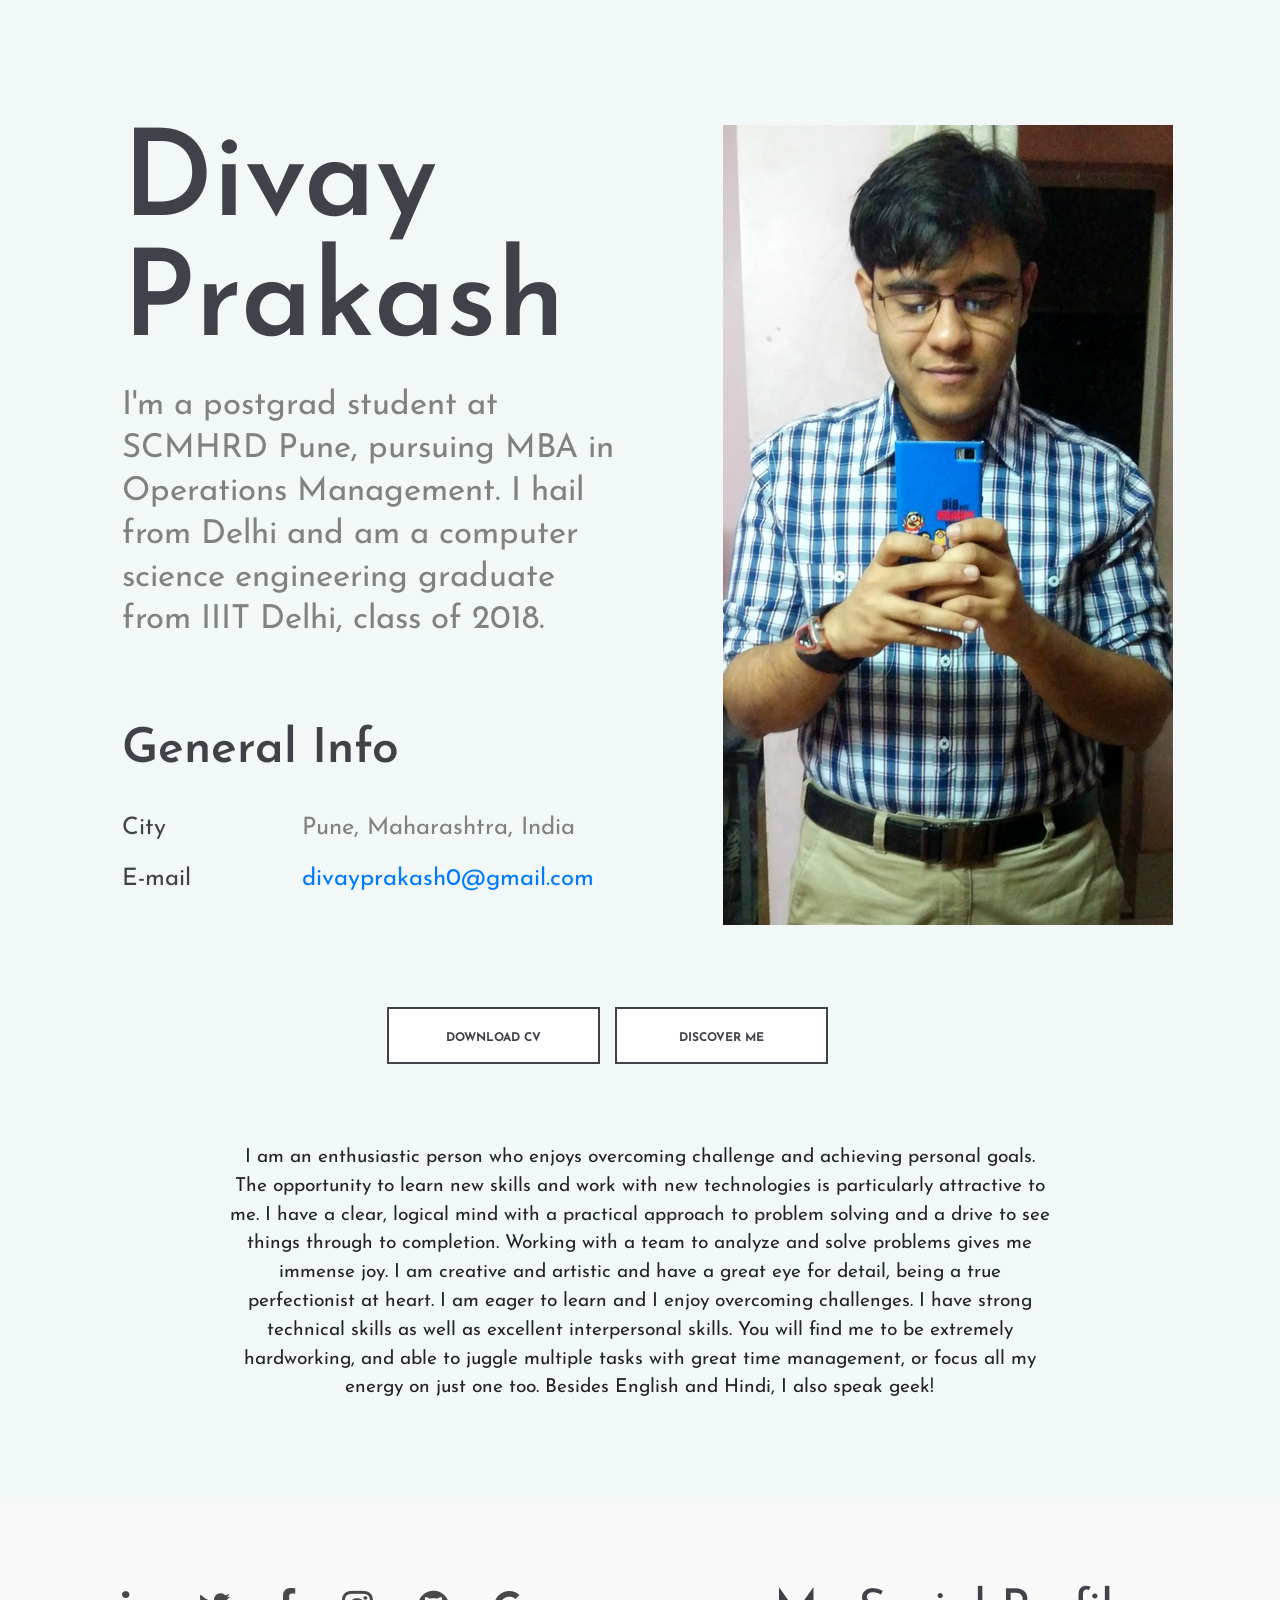
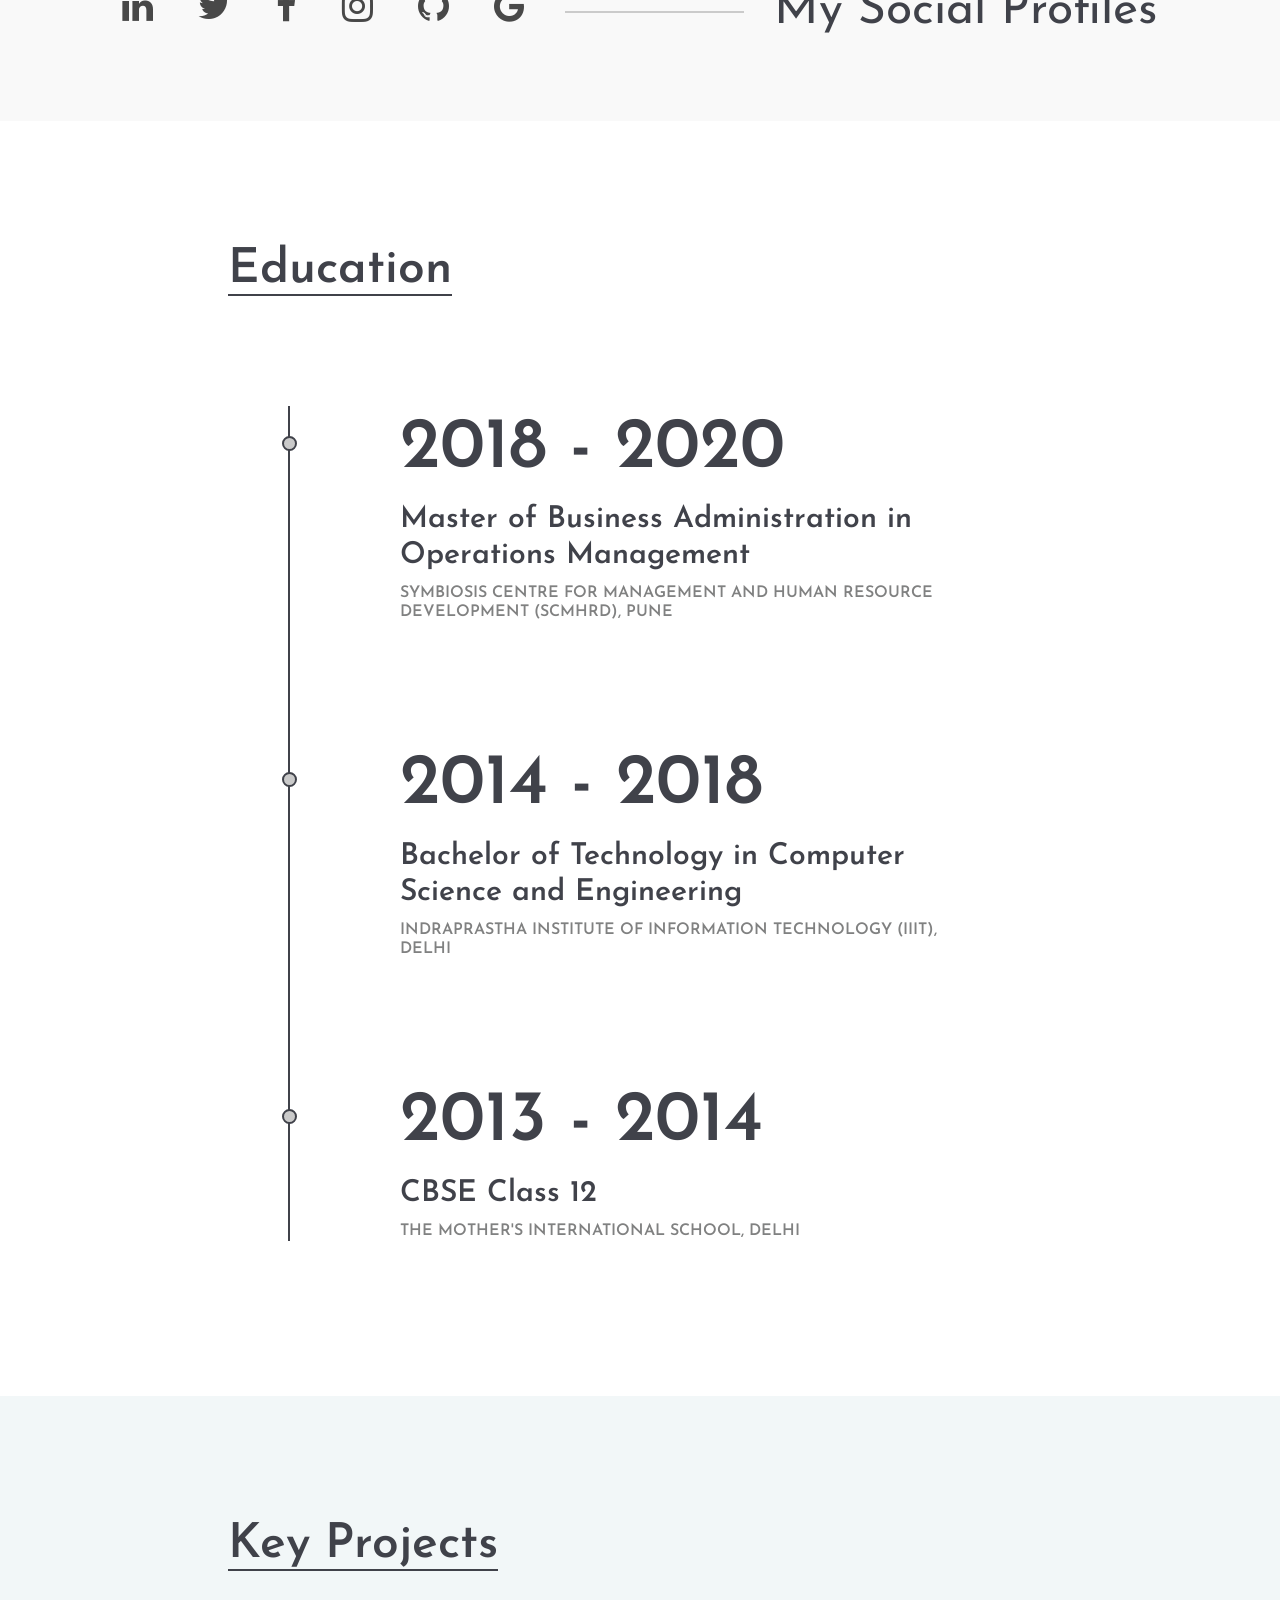
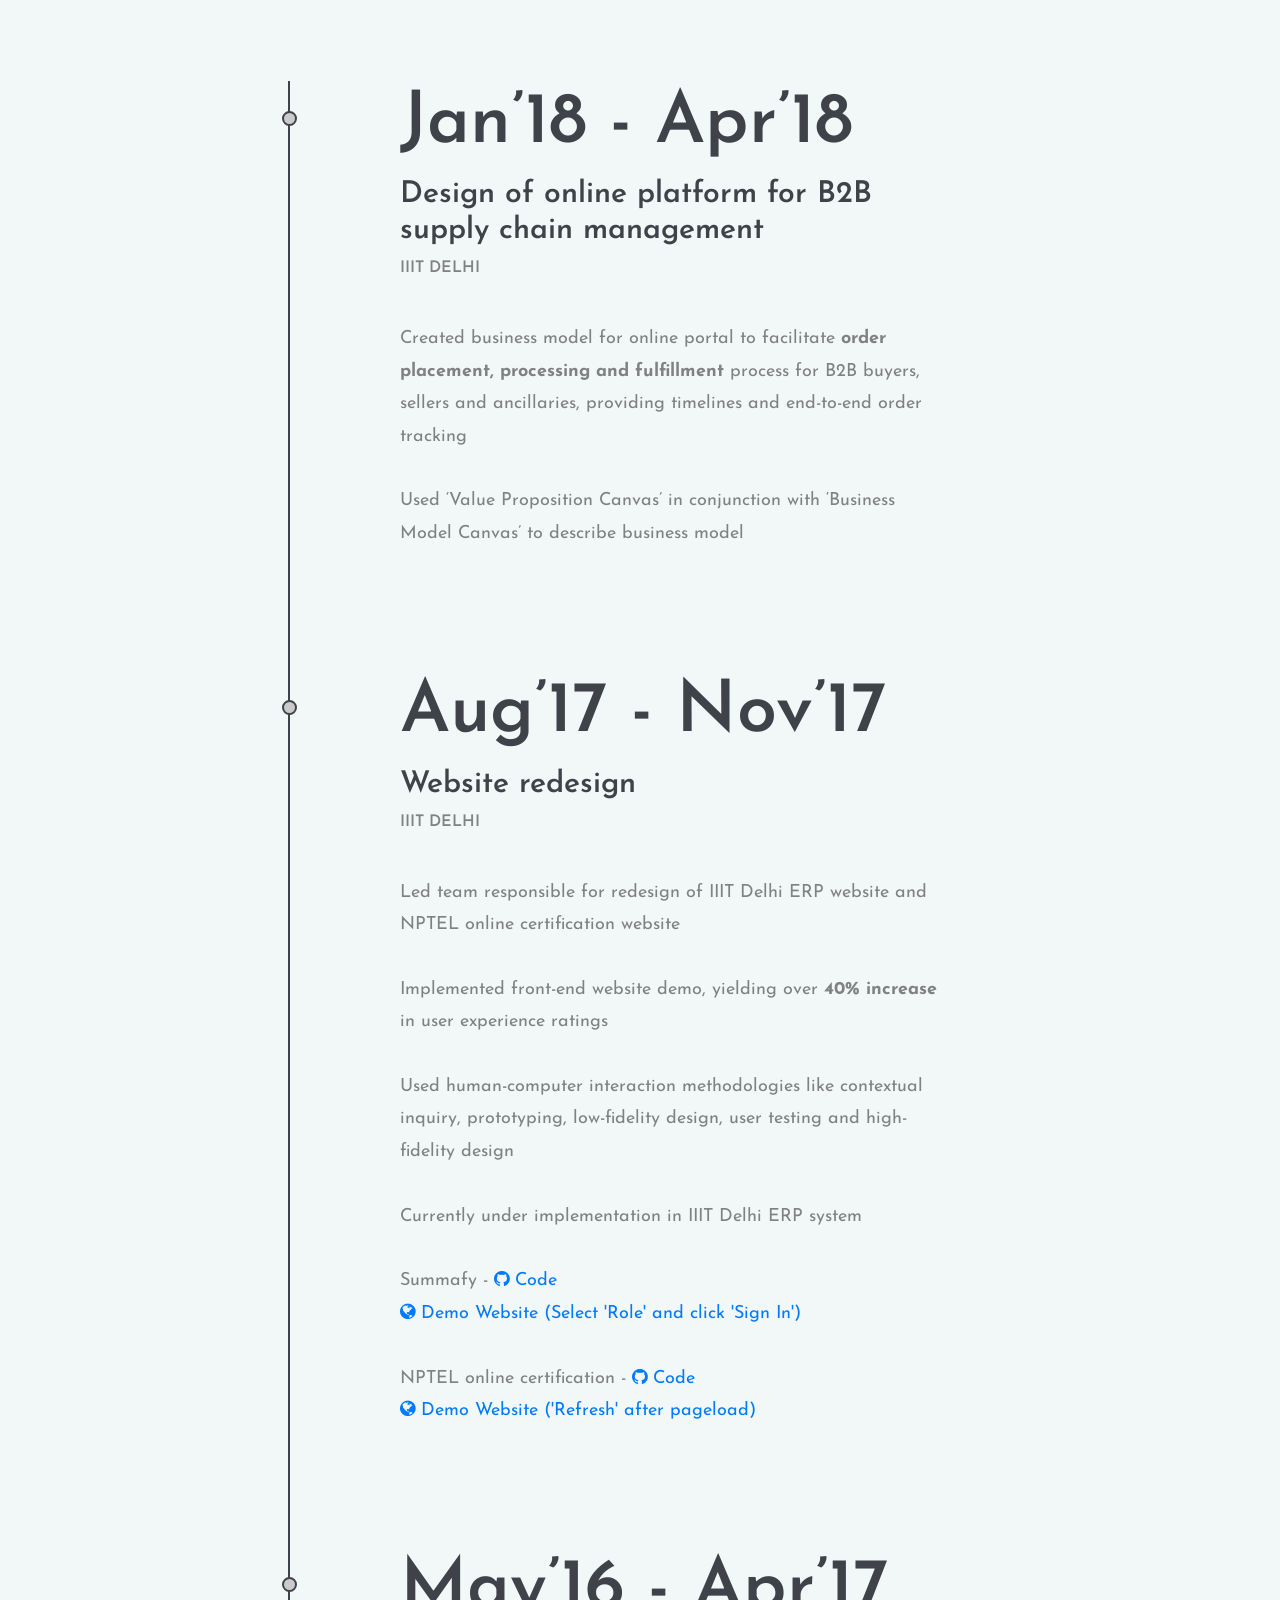
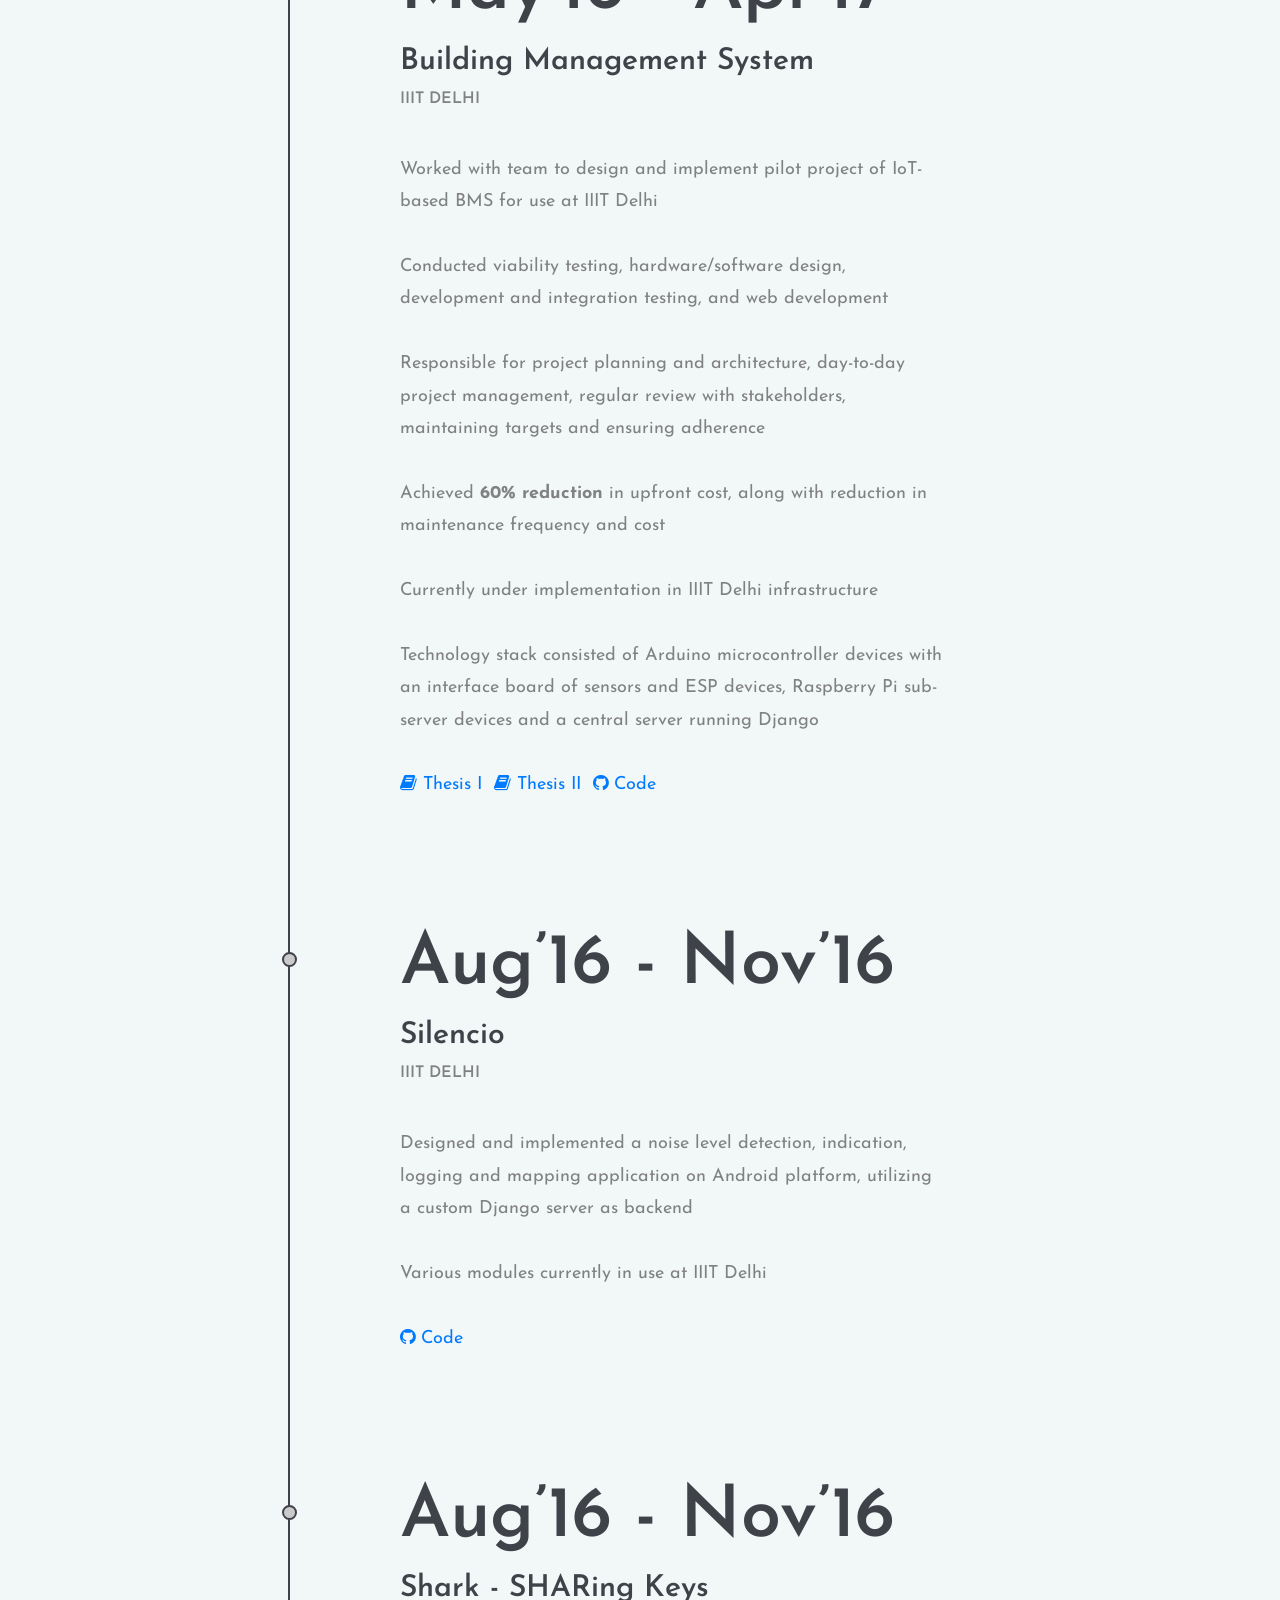
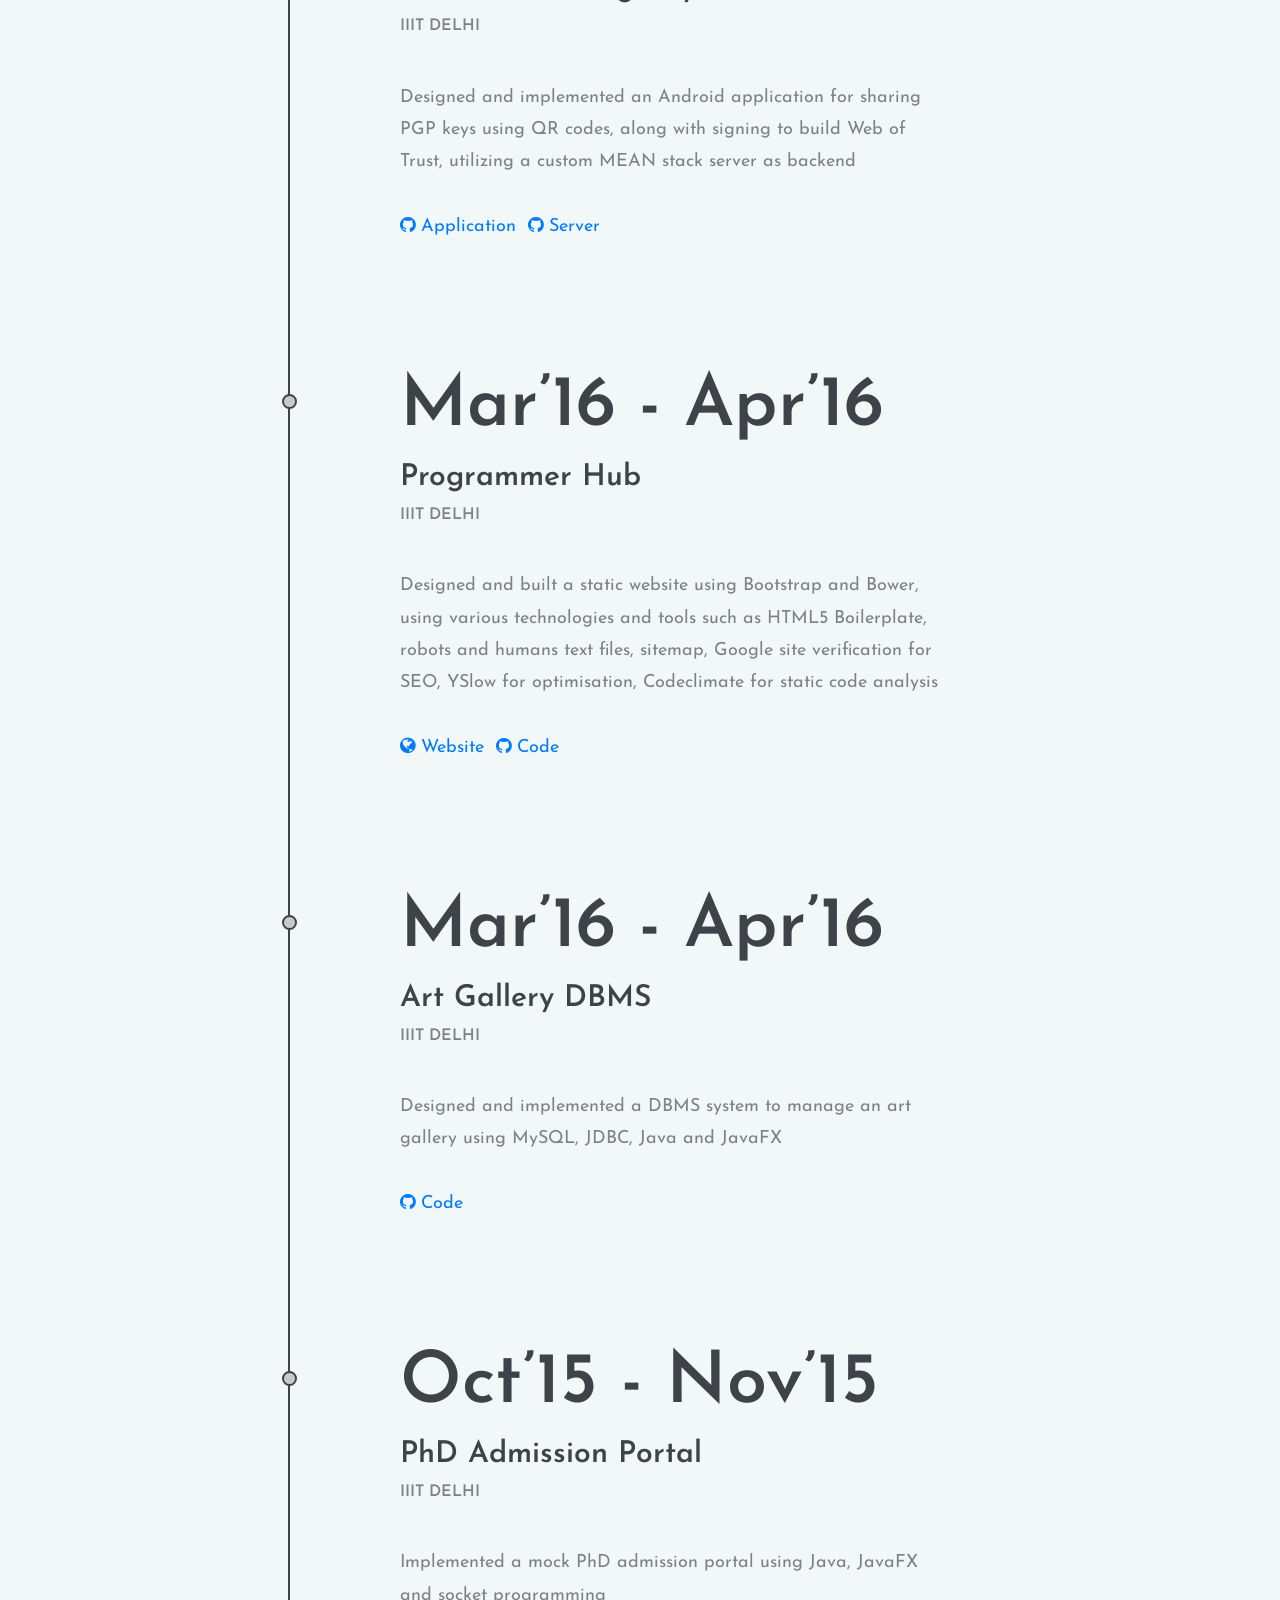
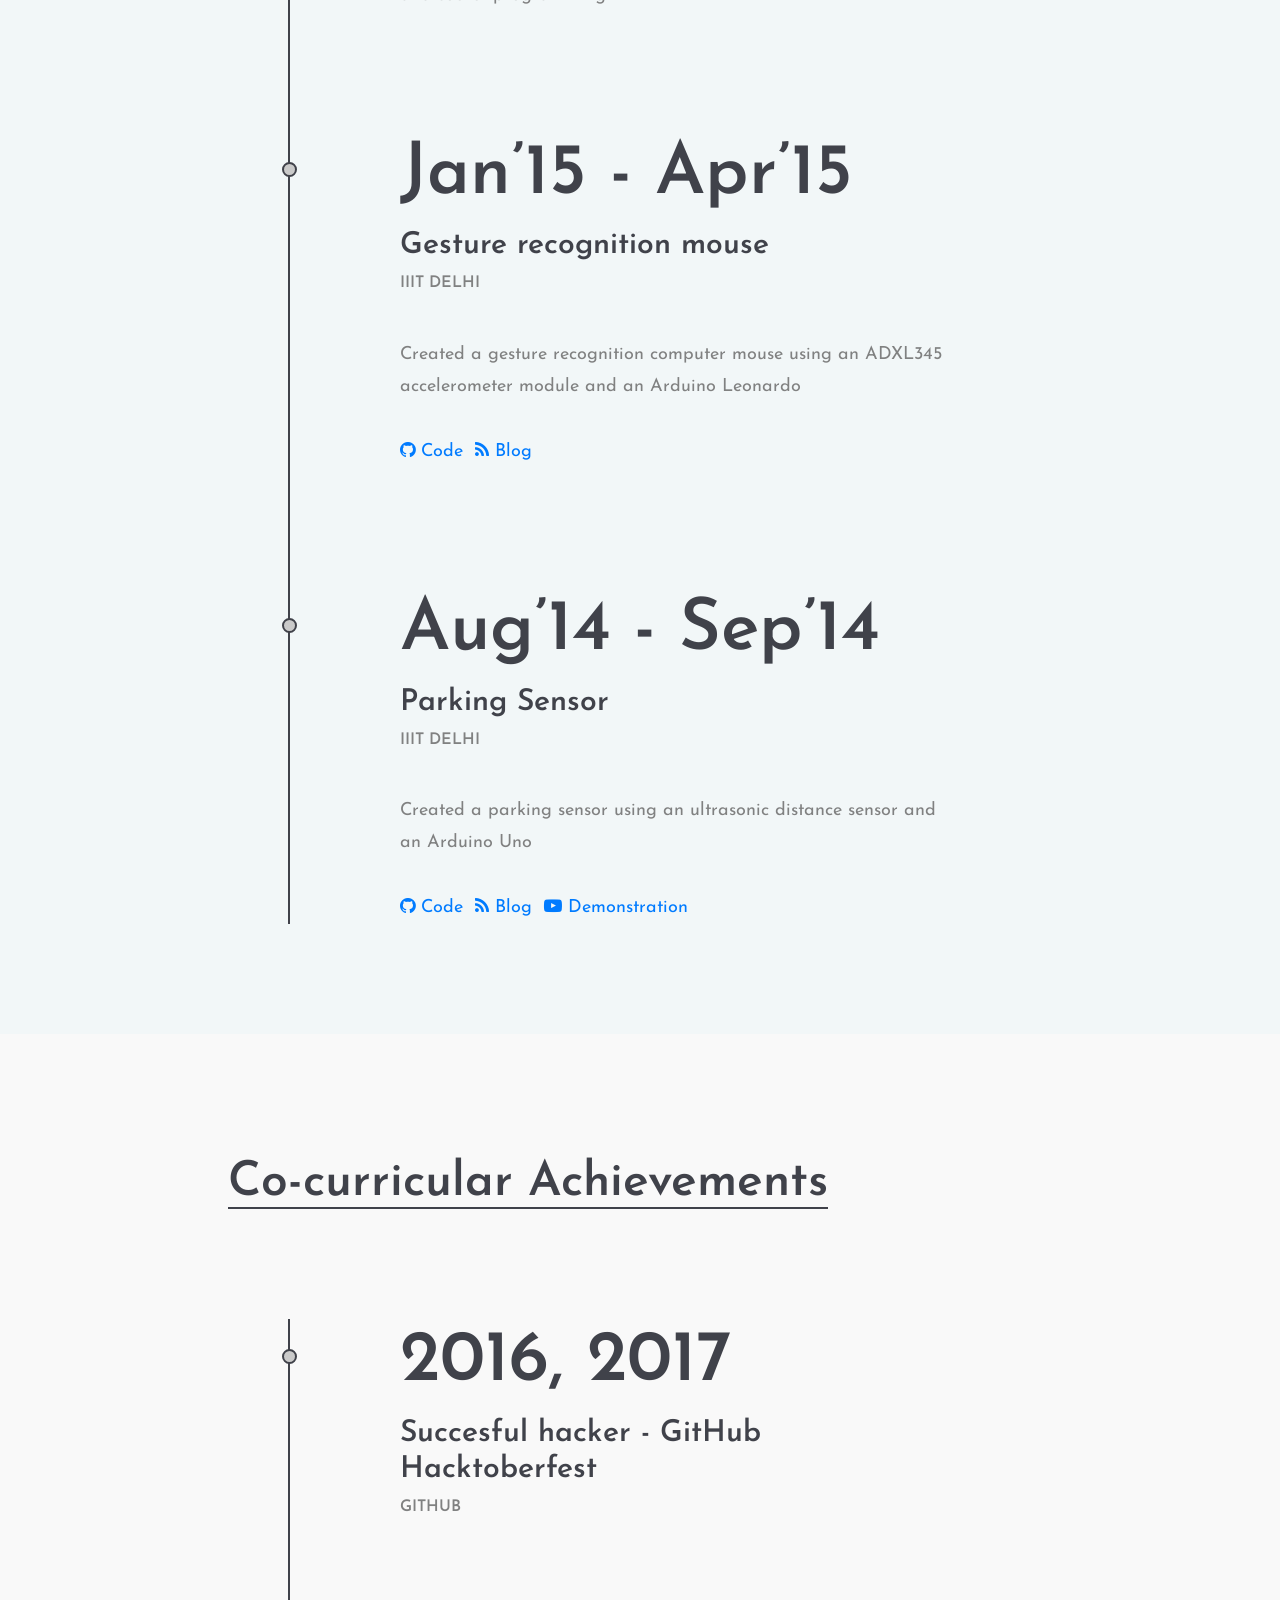
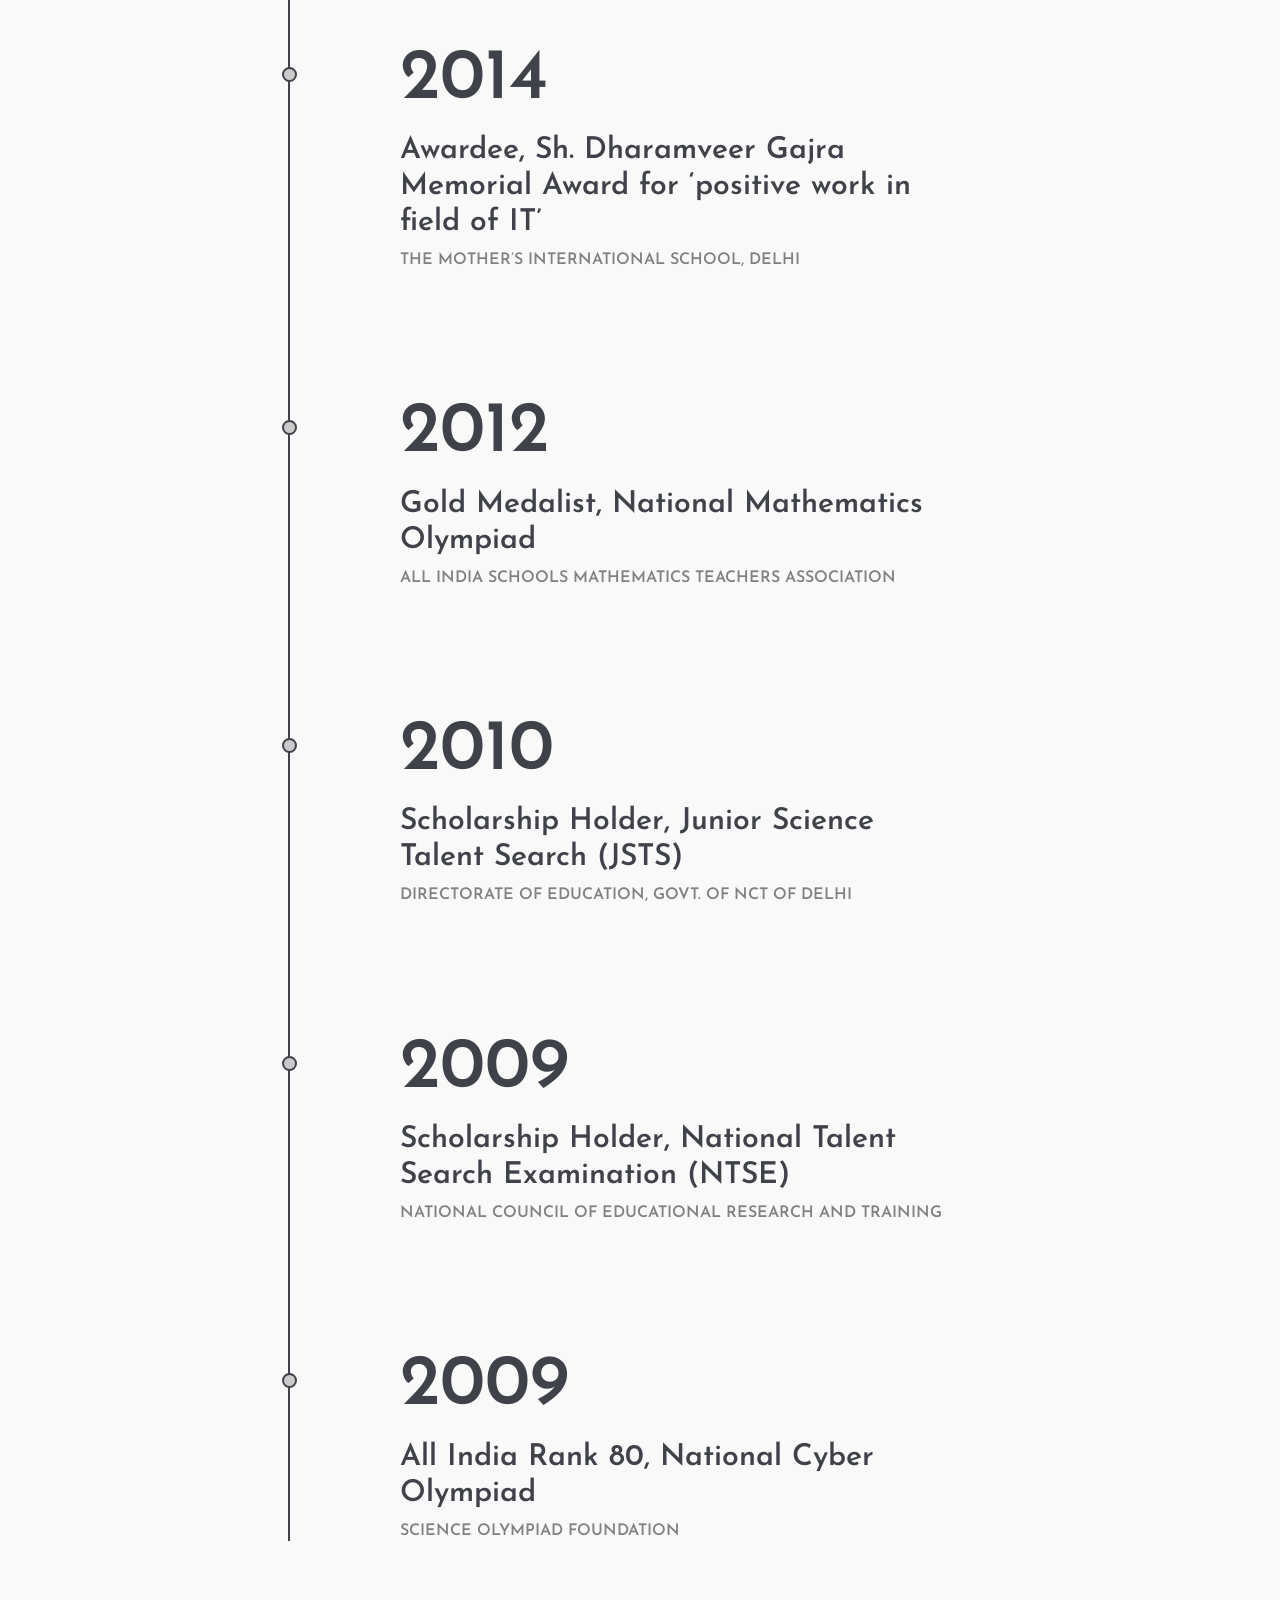
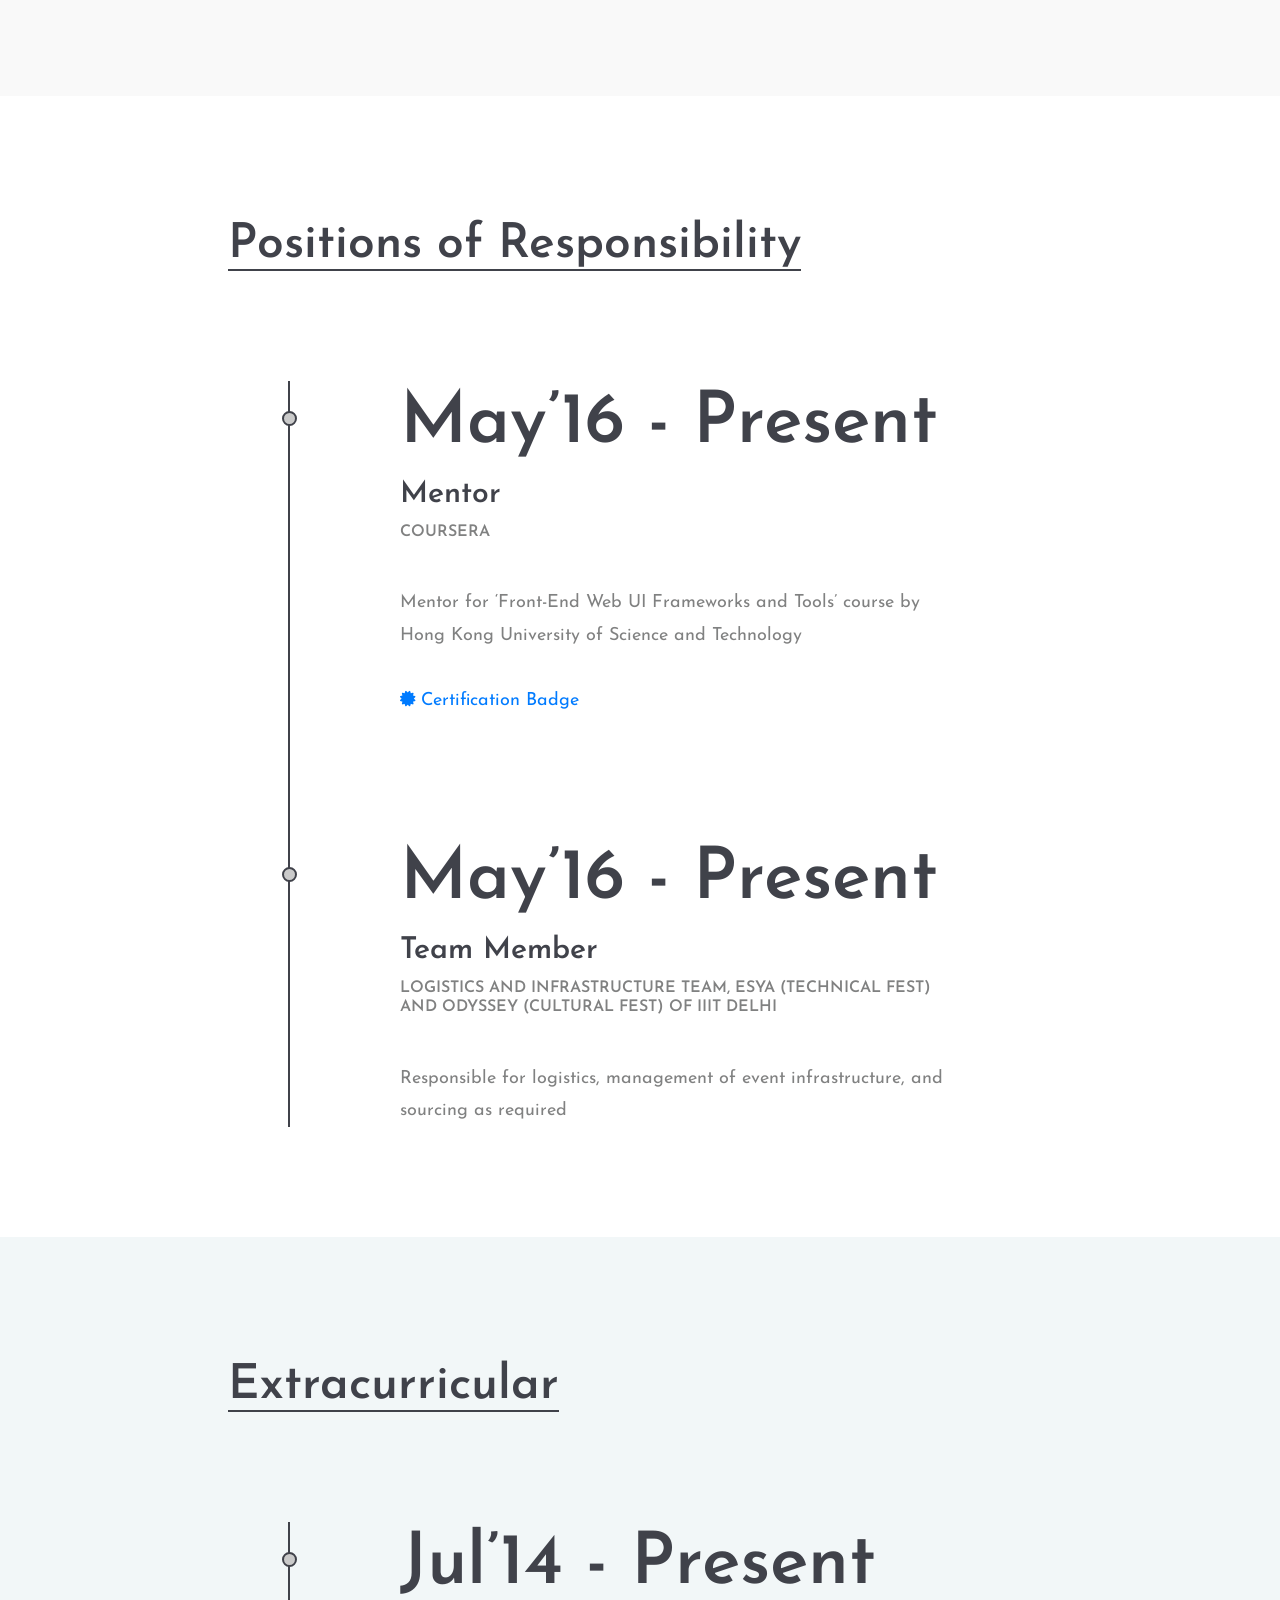
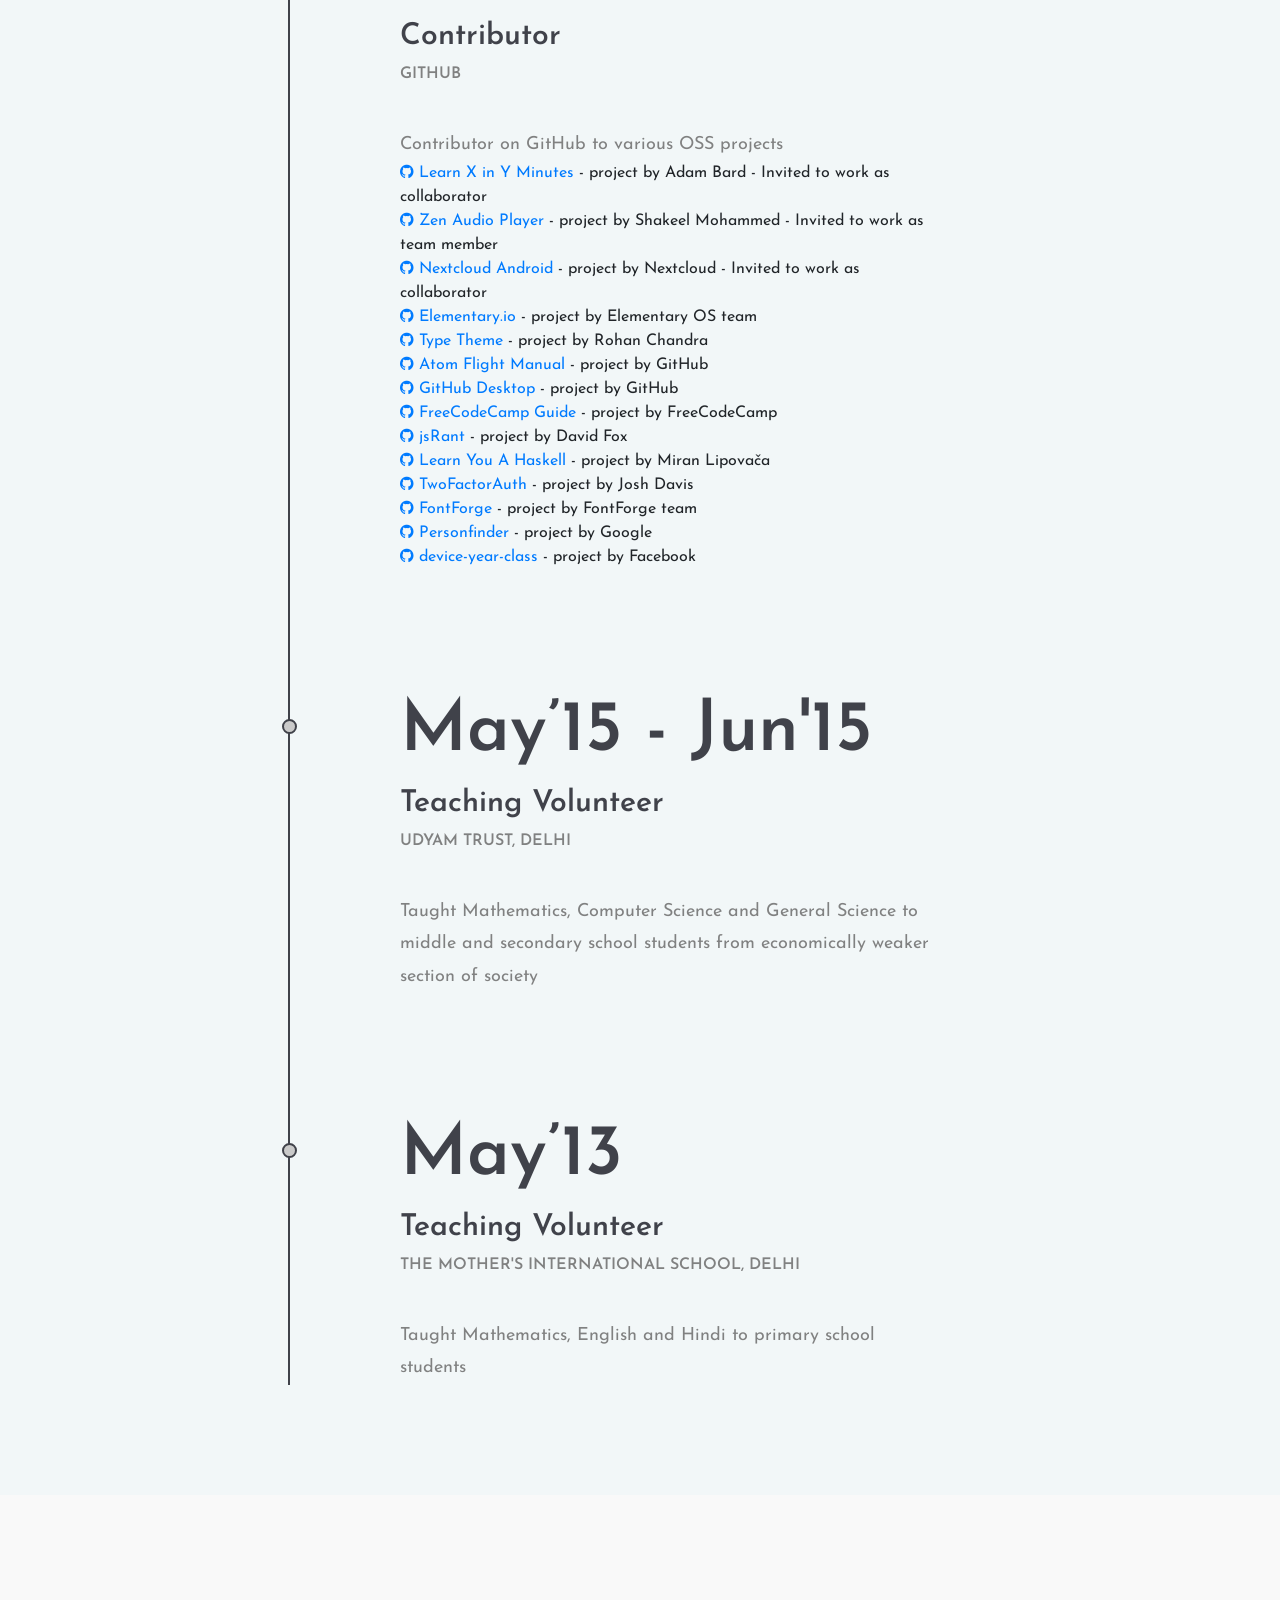
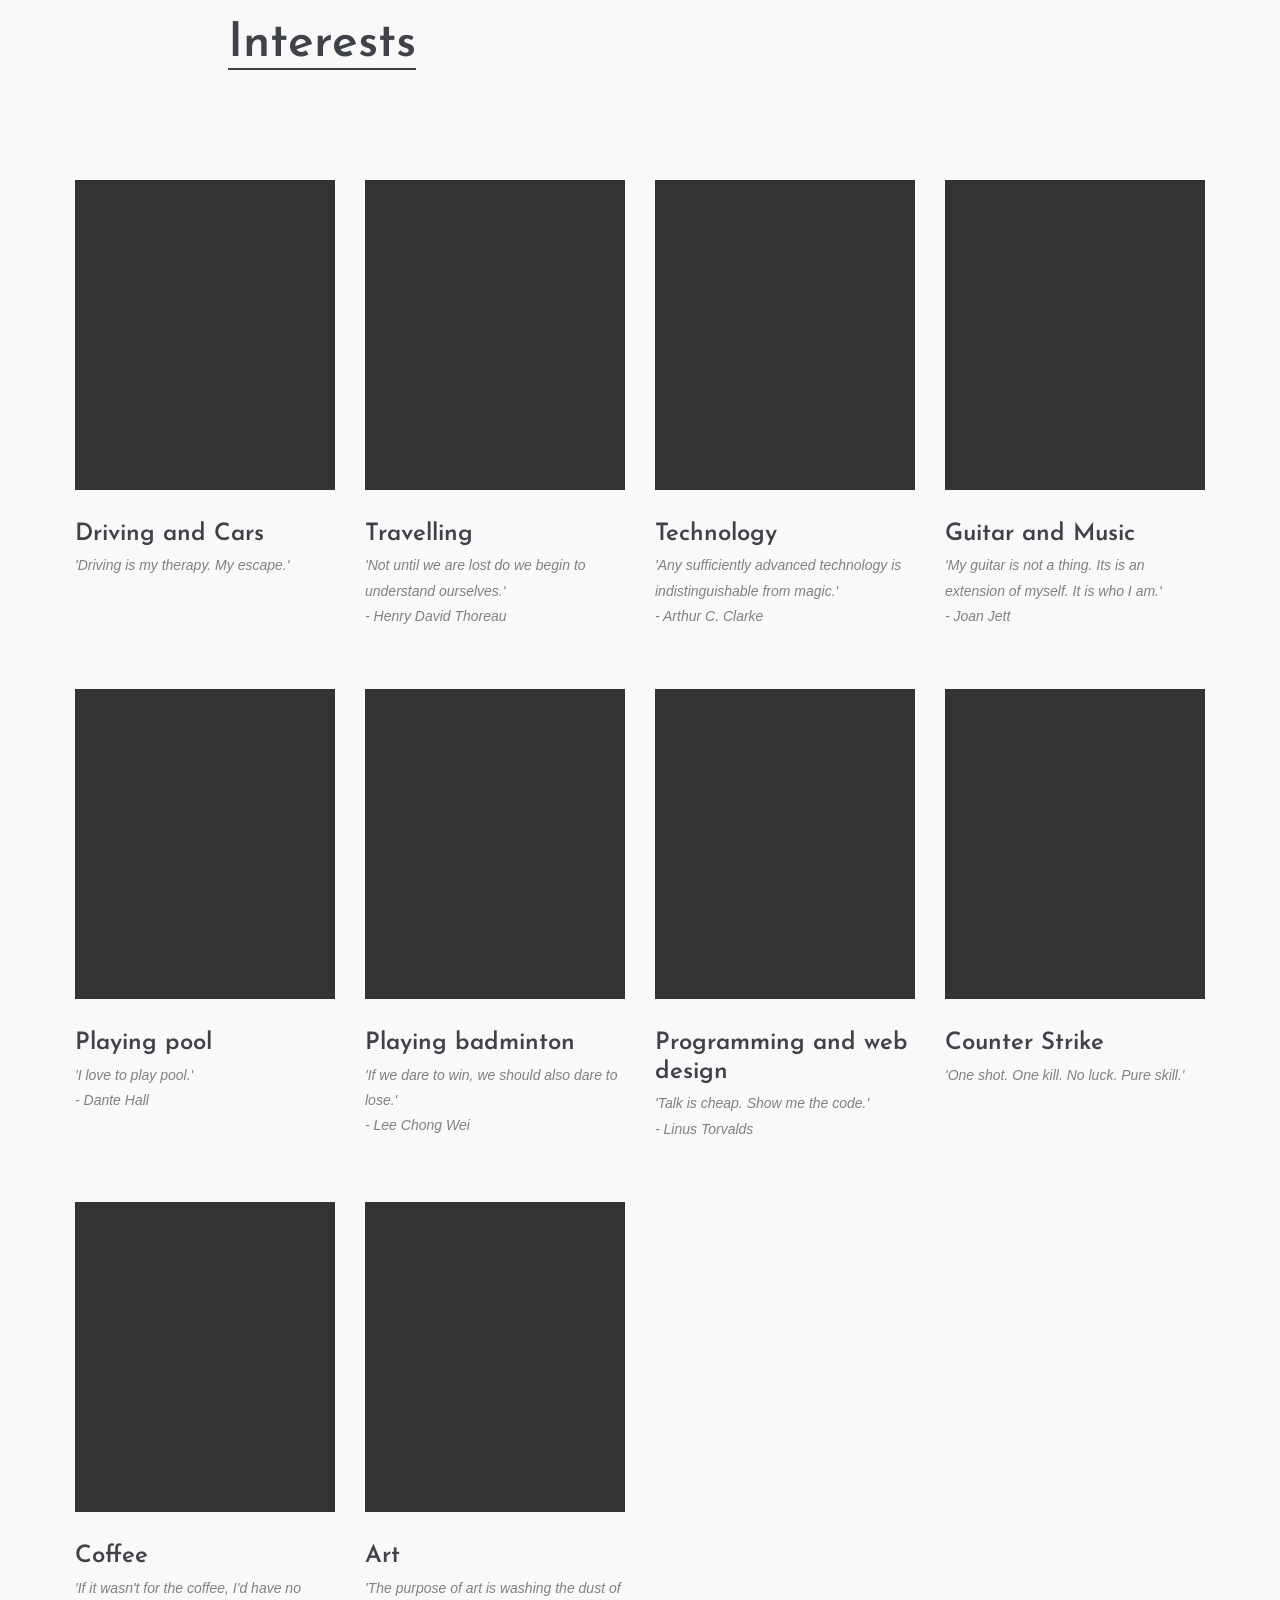
==== commit d309d060: "Add quotes to interest section, fix CSS for italics" ====
--- a/index.html
+++ b/index.html
@@ -373,71 +373,71 @@
 					<div class="col-xl-3 col-lg-6 col-md-6">
 						<div class="portfolio-item">
 							<a href="img/portfolio/1.jpg" class="set-bg port-pic" data-setbg="img/portfolio/1.jpg"></a>
-							<h2>Driving</h2>
-							<p>Graphic design</p>
+							<h2>Driving and Cars</h2>
+							<p>'Driving is my therapy. My escape.'</p>
 						</div>
 					</div>
 					<div class="col-xl-3 col-lg-6 col-md-6">
 						<div class="portfolio-item">
 							<a href="img/portfolio/2.jpg" class="set-bg port-pic" data-setbg="img/portfolio/2.jpg"></a>
 							<h2>Travelling</h2>
-							<p>Graphic design</p>
+							<p>'Not until we are lost do we begin to understand ourselves.'<br />- Henry David Thoreau</p>
 						</div>
 					</div>
 					<div class="col-xl-3 col-lg-6 col-md-6">
 						<div class="portfolio-item">
 							<a href="img/portfolio/3.jpg" class="set-bg port-pic" data-setbg="img/portfolio/3.jpg"></a>
 							<h2>Technology</h2>
-							<p>Graphic design</p>
-						</div>
-					</div>
-					<div class="col-xl-3 col-lg-6 col-md-6">
-						<div class="portfolio-item">
-							<a href="img/portfolio/4.jpg" class="set-bg port-pic" data-setbg="img/portfolio/4.jpg"></a>
-							<h2>Guitar</h2>
-							<p>Graphic design</p>
+							<p>'Any sufficiently advanced technology is indistinguishable from magic.'<br />- Arthur C. Clarke</p>
+						</div>
+					</div>
+					<div class="col-xl-3 col-lg-6 col-md-6">
+						<div class="portfolio-item">
+							<a href="img/portfolio/4.jpg" class="set-bg port-pic" data-setbg="img/portfolio/4.jpg"></a>
+							<h2>Guitar and Music</h2>
+							<p>'My guitar is not a thing. Its is an extension of myself. It is who I am.'<br />- Joan Jett</p>
 						</div>
 					</div>
 					<div class="col-xl-3 col-lg-6 col-md-6">
 						<div class="portfolio-item">
 							<a href="img/portfolio/4.jpg" class="set-bg port-pic" data-setbg="img/portfolio/4.jpg"></a>
 							<h2>Playing pool</h2>
-							<p>Graphic design</p>
+							<p>'I love to play pool.'<br />- Dante Hall</p>
 						</div>
 					</div>
 					<div class="col-xl-3 col-lg-6 col-md-6">
 						<div class="portfolio-item">
 							<a href="img/portfolio/4.jpg" class="set-bg port-pic" data-setbg="img/portfolio/4.jpg"></a>
 							<h2>Playing badminton</h2>
-							<p>Graphic design</p>
+							<p>'If we dare to win, we should also dare to lose.'<br />- Lee Chong Wei</p>
 						</div>
 					</div>
 					<div class="col-xl-3 col-lg-6 col-md-6">
 						<div class="portfolio-item">
 							<a href="img/portfolio/4.jpg" class="set-bg port-pic" data-setbg="img/portfolio/4.jpg"></a>
 							<h2>Programming and web design</h2>
-							<p>Graphic design</p>
+							<p>'Talk is cheap. Show me the code.'<br />- Linus Torvalds</p>
 						</div>
 					</div>
 					<div class="col-xl-3 col-lg-6 col-md-6">
 						<div class="portfolio-item">
 							<a href="img/portfolio/4.jpg" class="set-bg port-pic" data-setbg="img/portfolio/4.jpg"></a>
 							<h2>Counter Strike</h2>
-							<p>Graphic design</p>
+							<p>'One shot. One kill. No luck. Pure skill.'</p>
 						</div>
 					</div>
 					<div class="col-xl-3 col-lg-6 col-md-6">
 						<div class="portfolio-item">
 							<a href="img/portfolio/4.jpg" class="set-bg port-pic" data-setbg="img/portfolio/4.jpg"></a>
 							<h2>Coffee</h2>
-							<p>Graphic design</p>
+							<p>'If it wasn't for the coffee, I'd have no identifiable personality whatsoever.'<br />- David Letterman</p>
 						</div>
 					</div>
 					<div class="col-xl-3 col-lg-6 col-md-6">
 						<div class="portfolio-item">
 							<a href="img/portfolio/4.jpg" class="set-bg port-pic" data-setbg="img/portfolio/4.jpg"></a>
 							<h2>Art</h2>
-							<p>Graphic design</p>
+							<p>'The purpose of art is washing the dust of daily life off our souls.'<br />- Pablo Picasso</p>
 						</div>
 					</div>
 				</div>
--- a/css/style.css
+++ b/css/style.css
@@ -573,6 +573,7 @@
 .portfolio-item p {
 	font-size: 14px;
 	margin-bottom: 0;
+	font-style: italic;
 }
 
 .portfolio-item .port-pic {
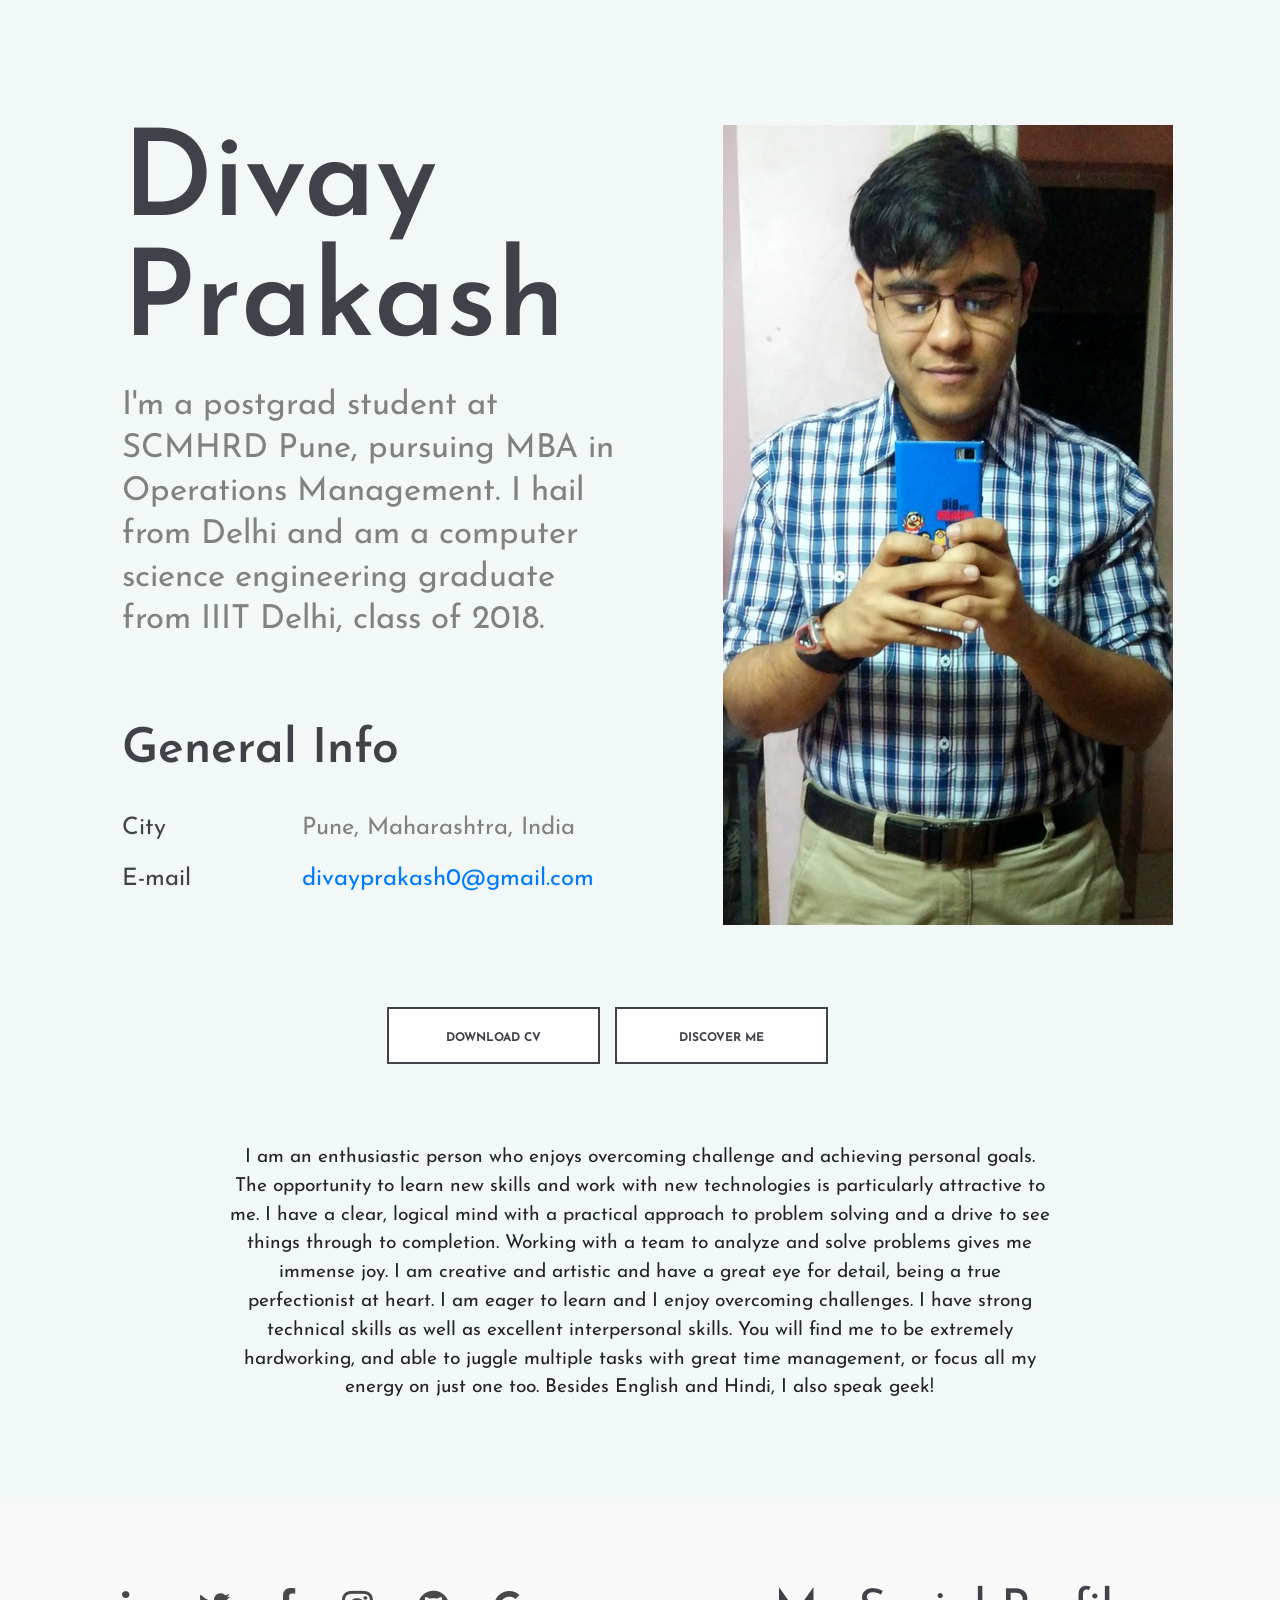
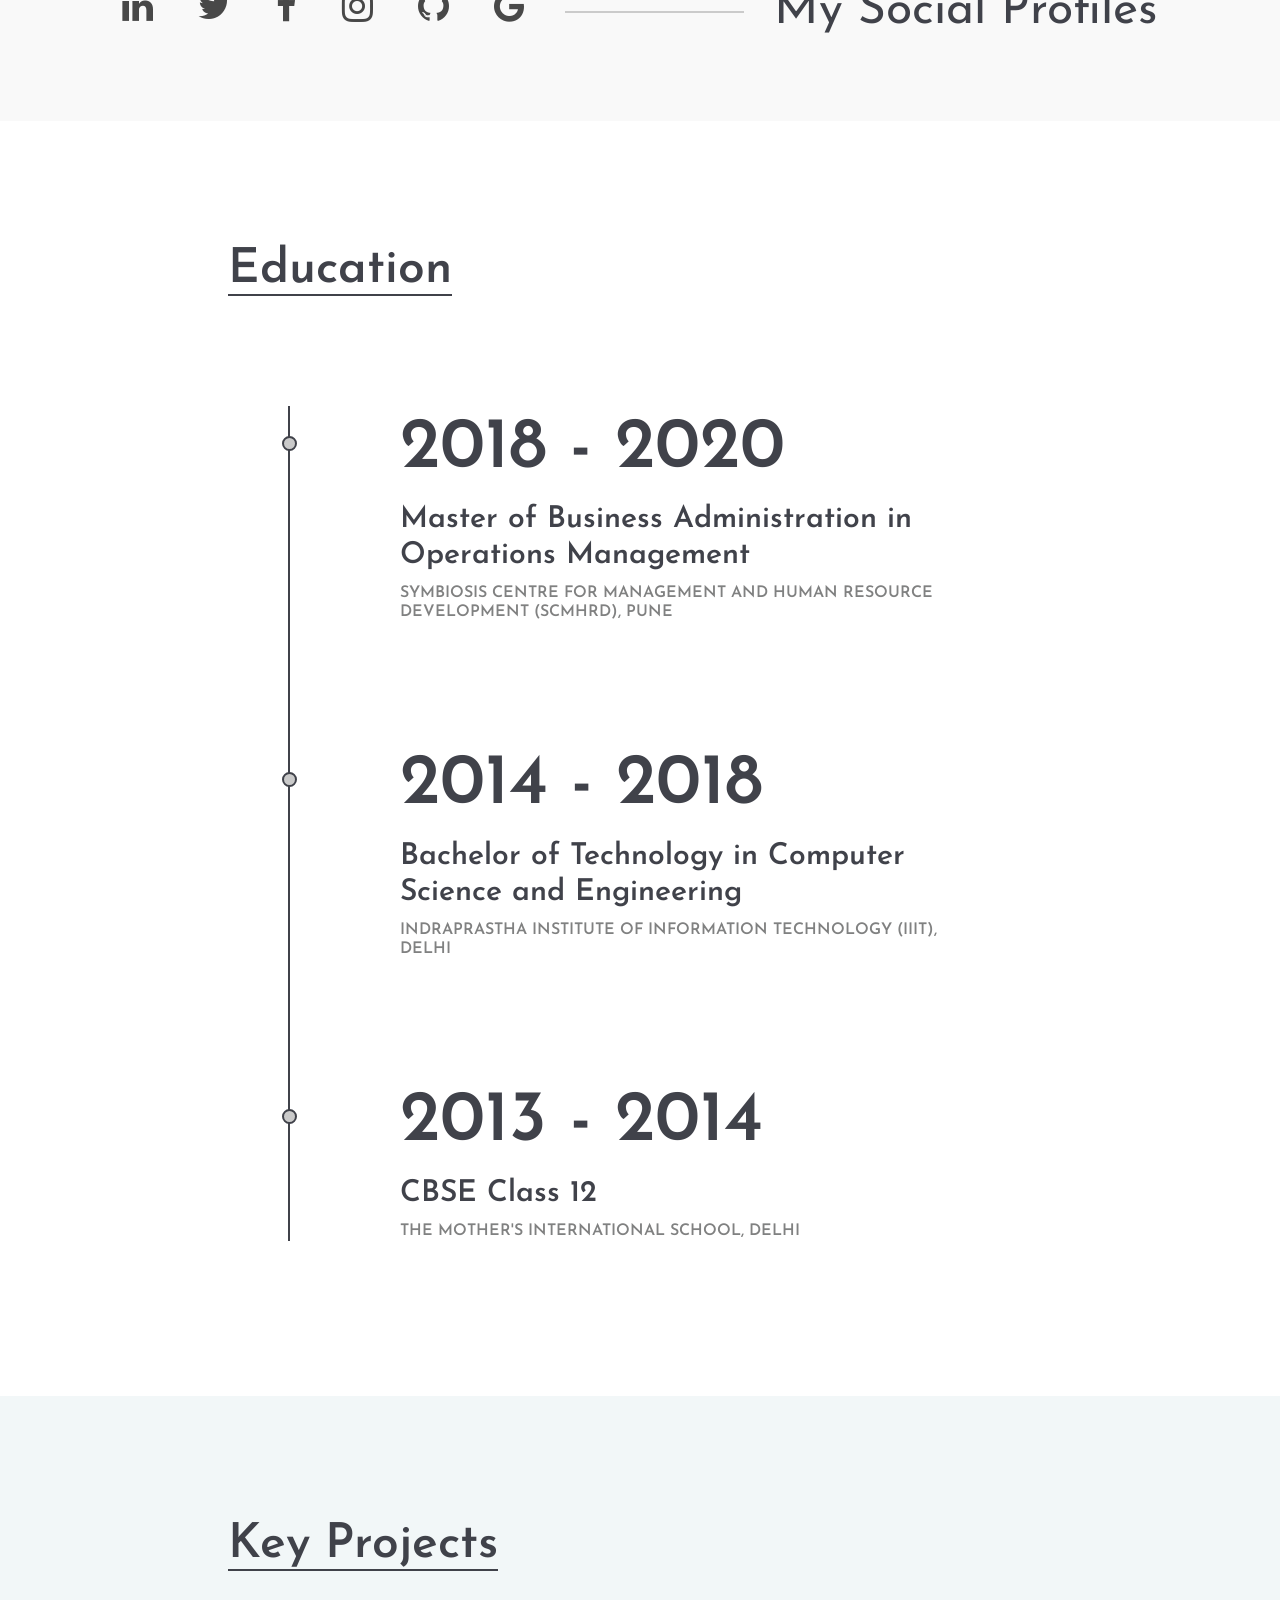
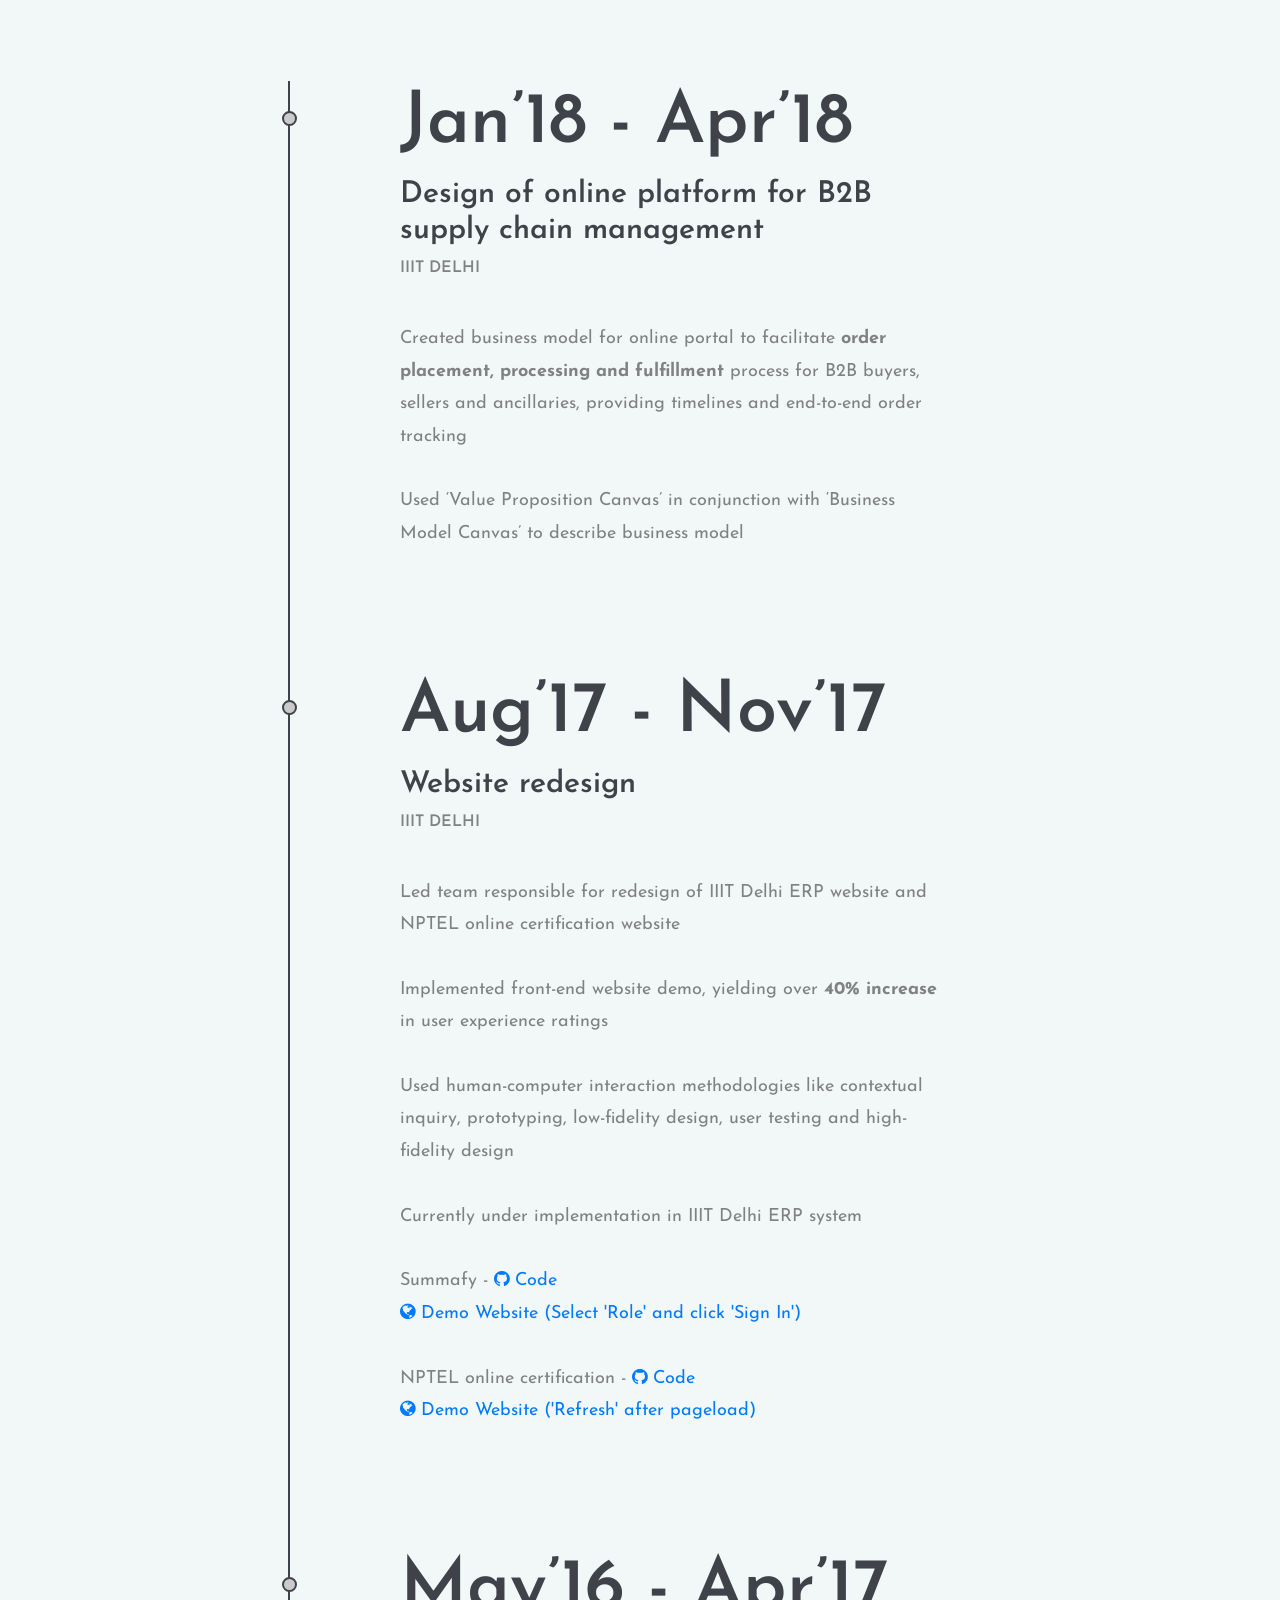
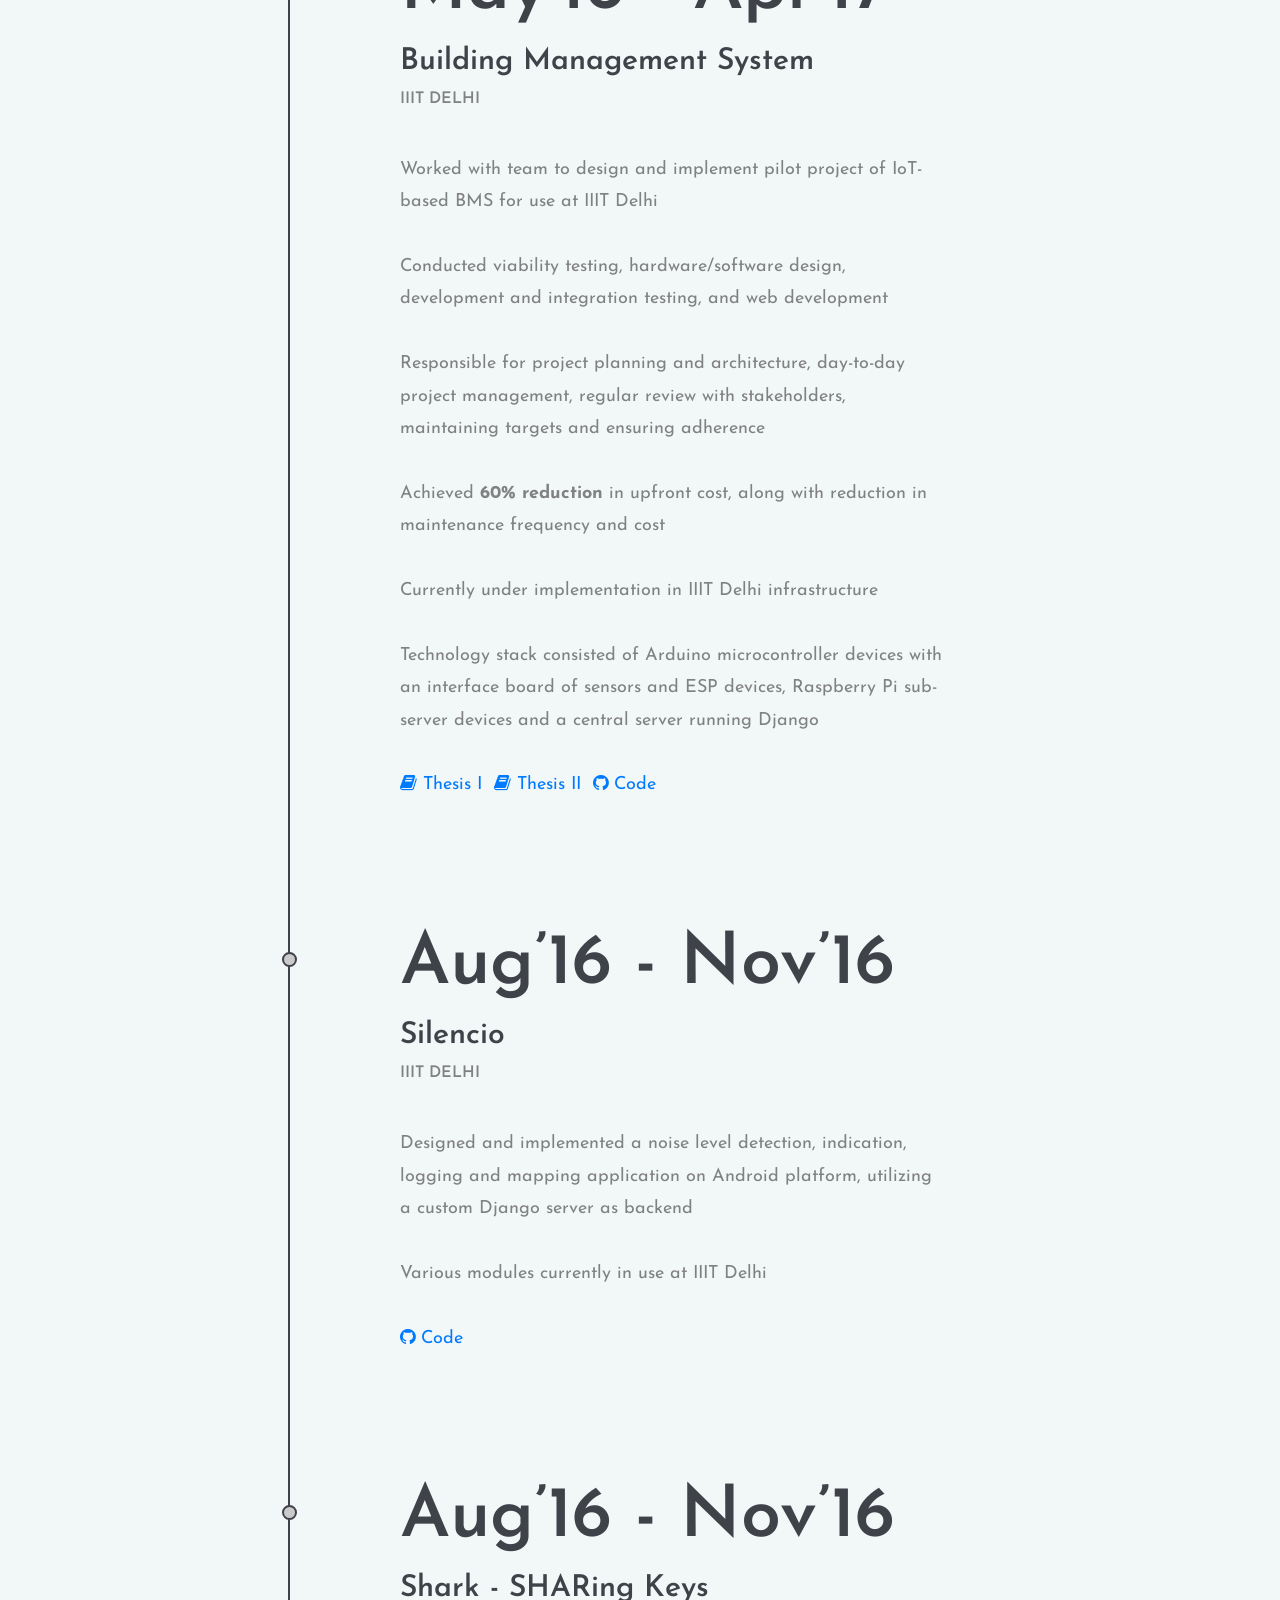
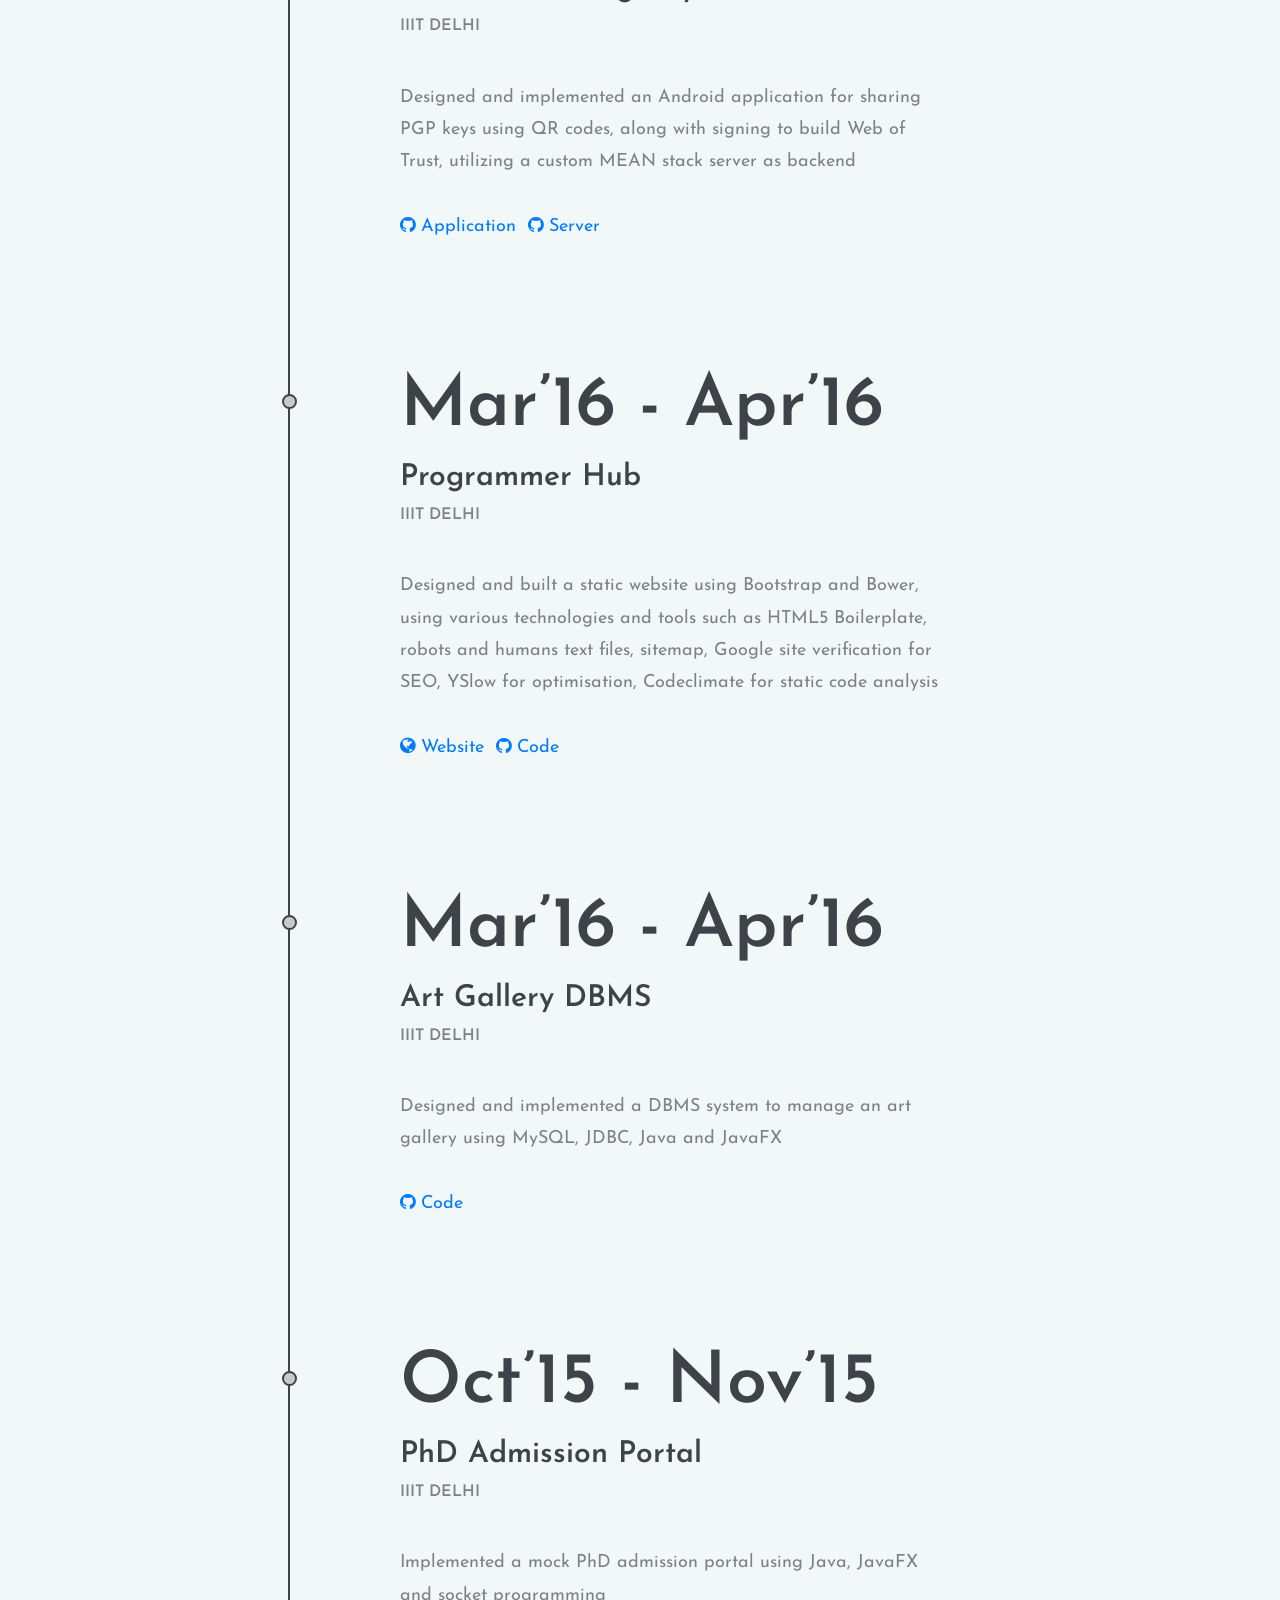
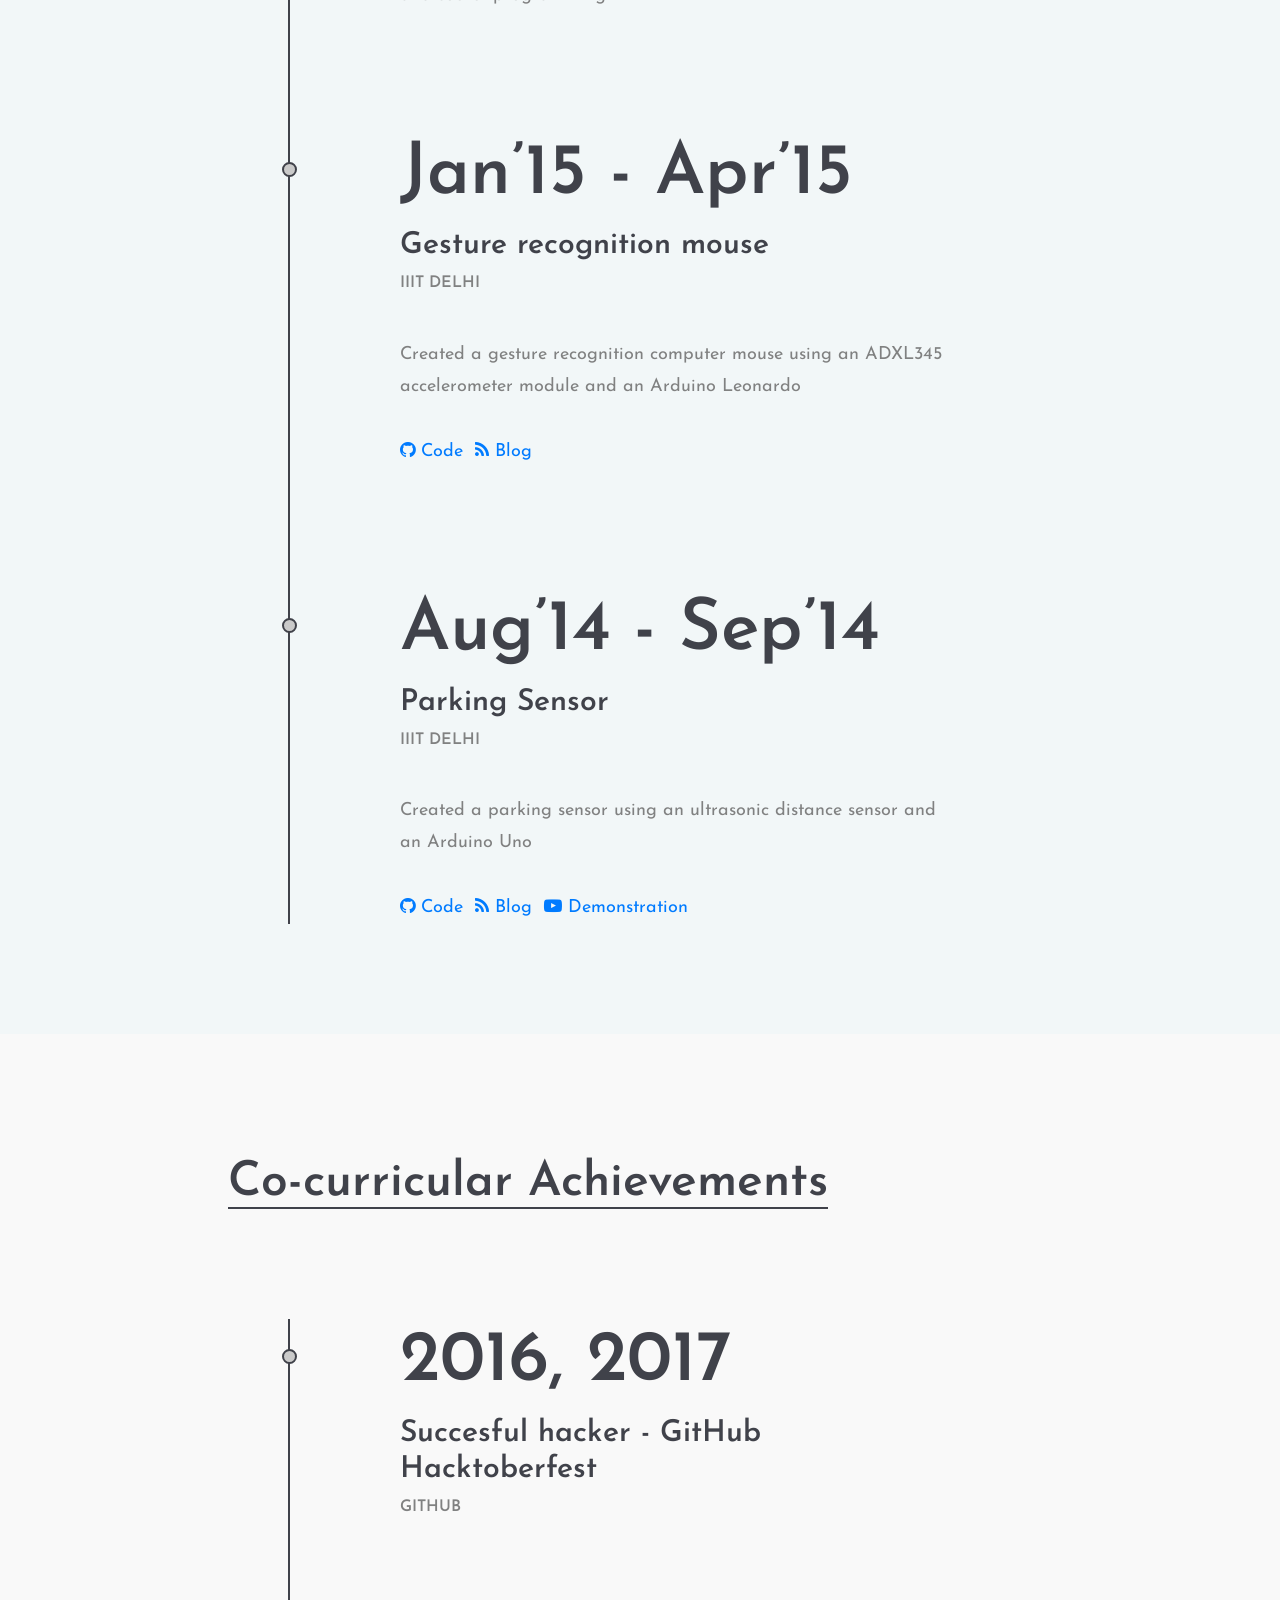
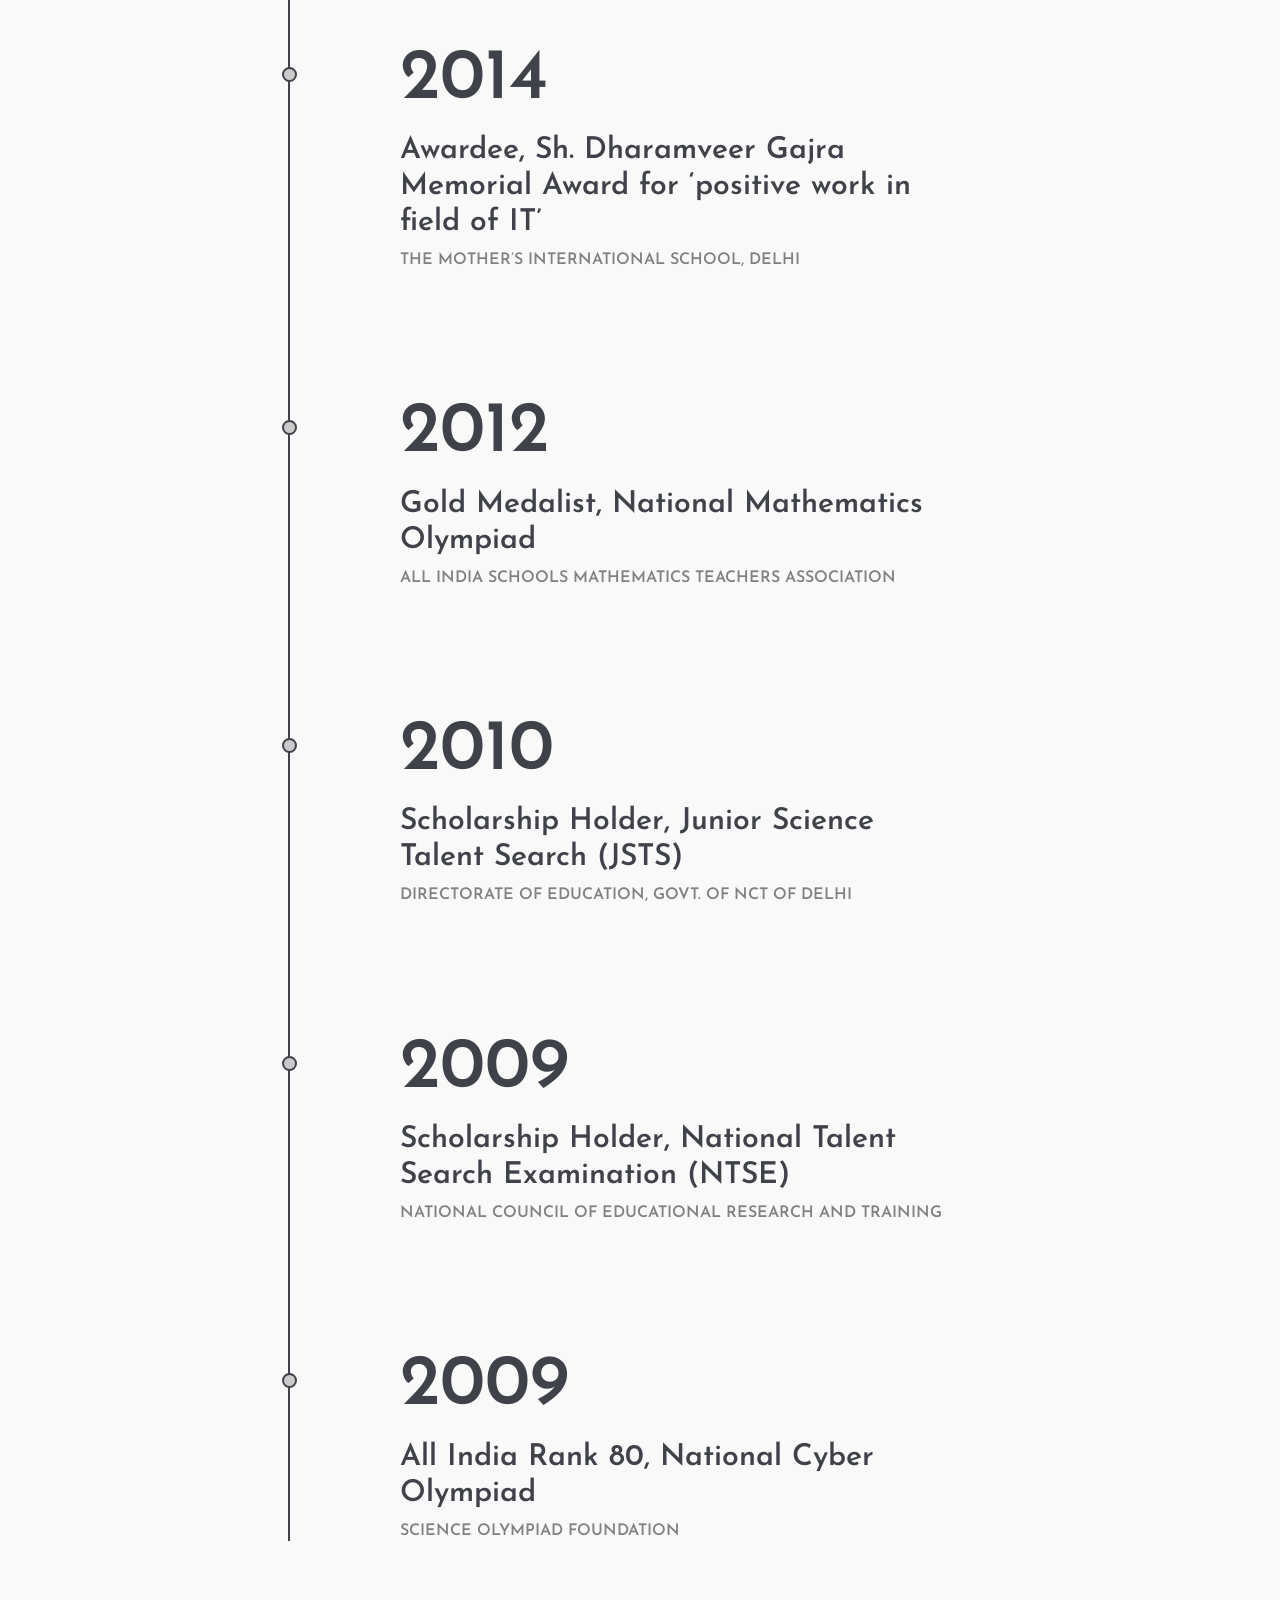
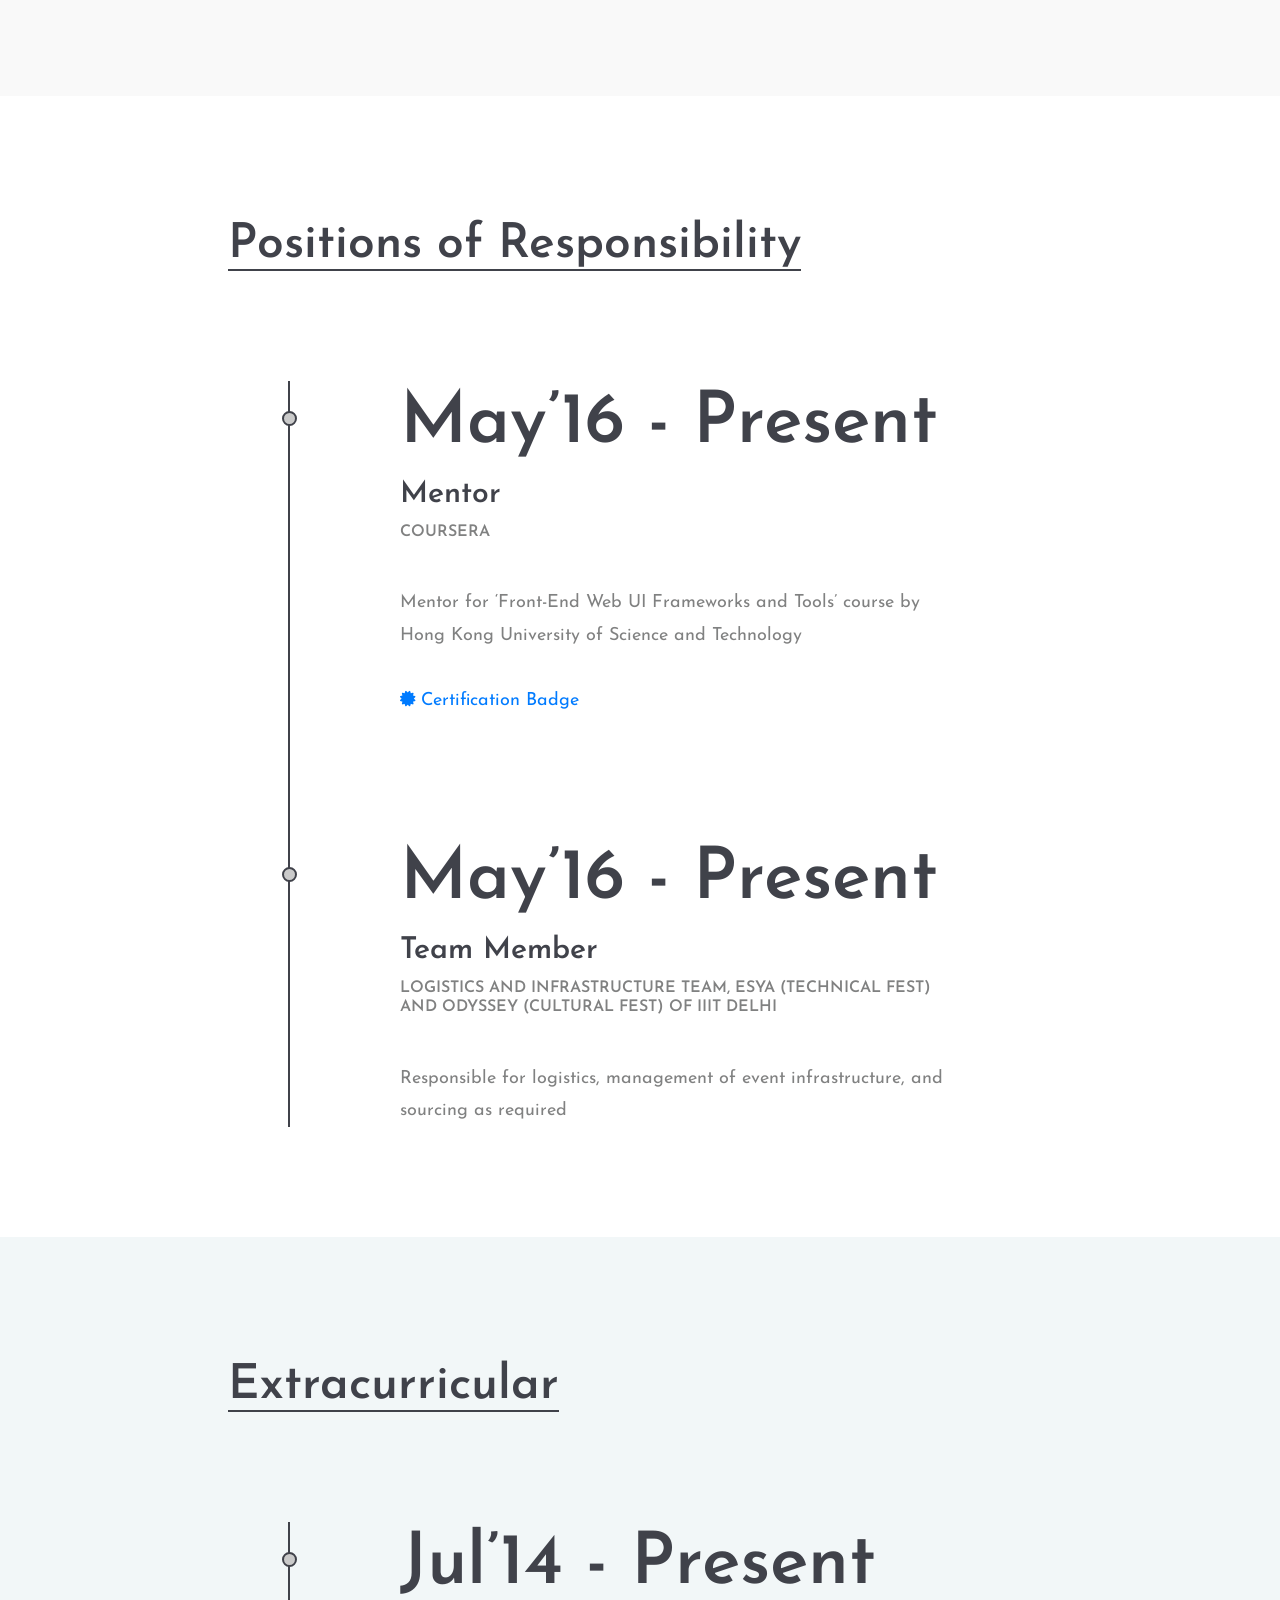
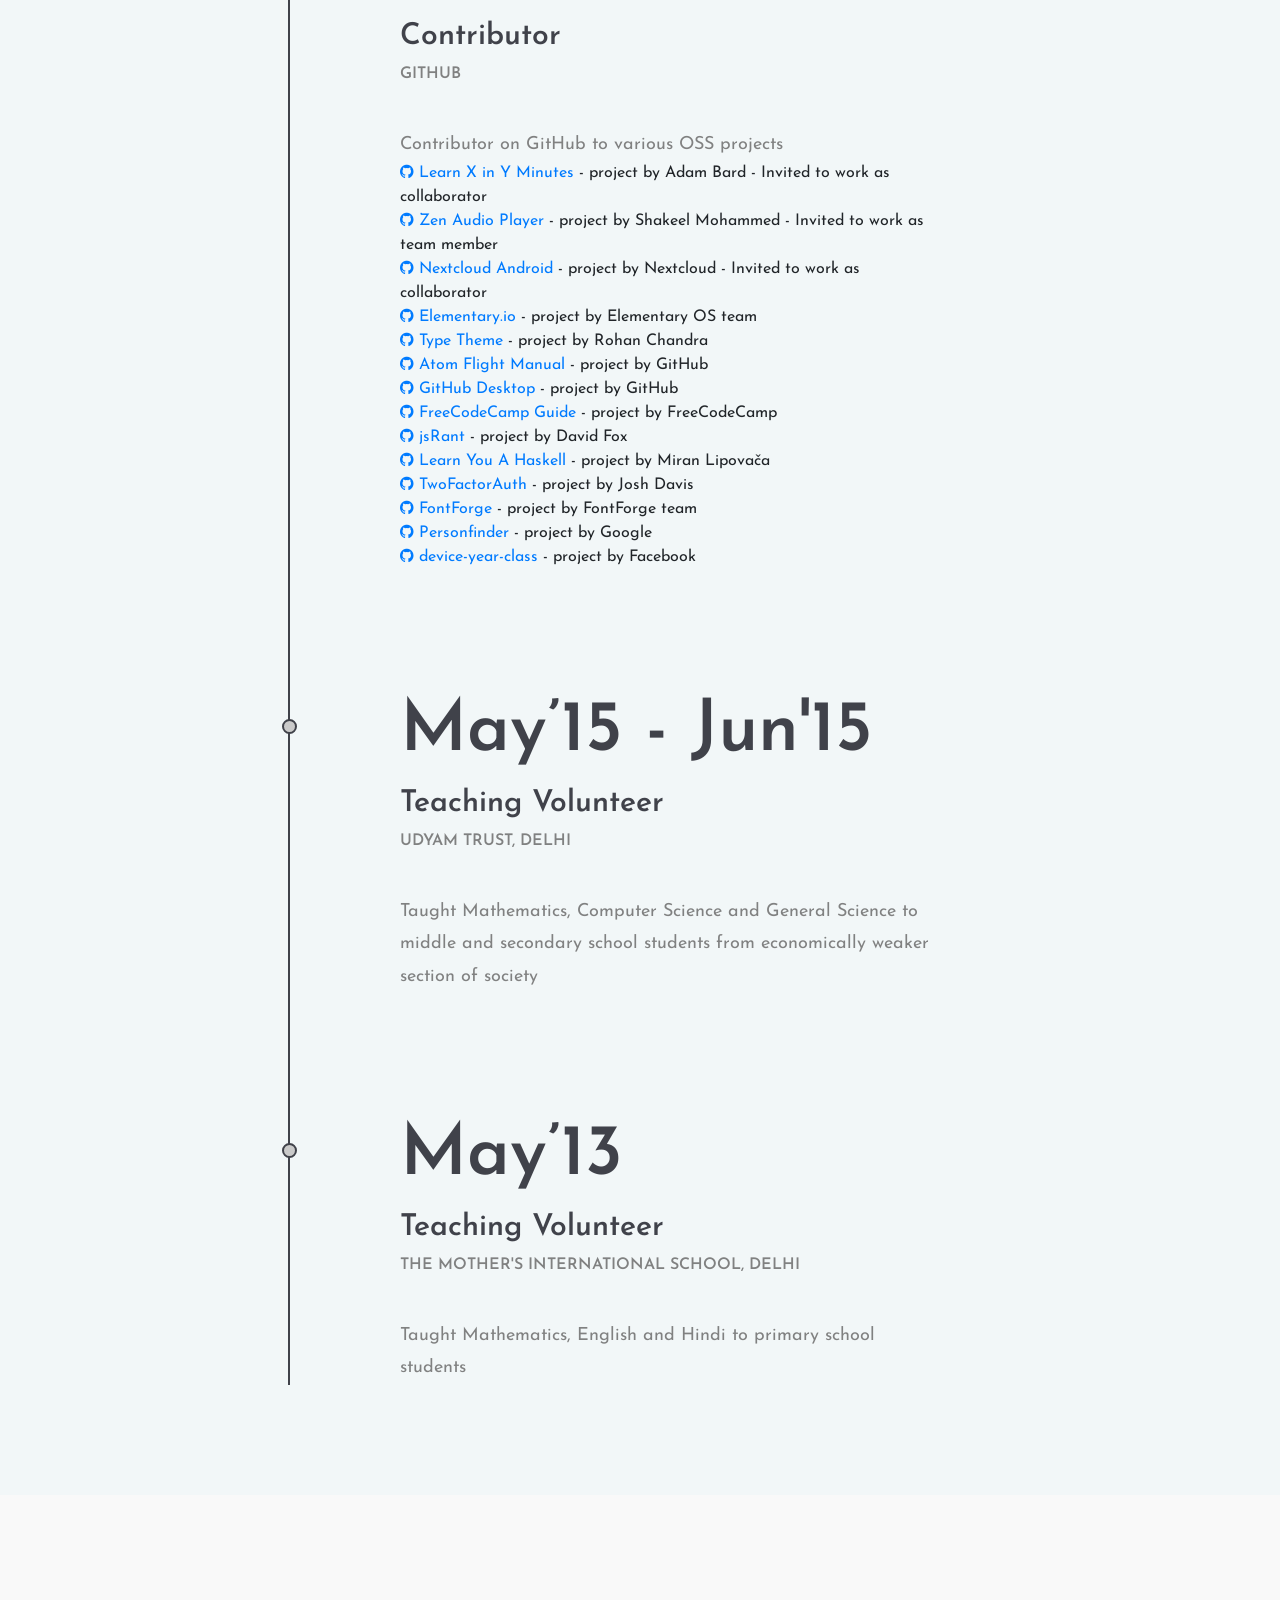
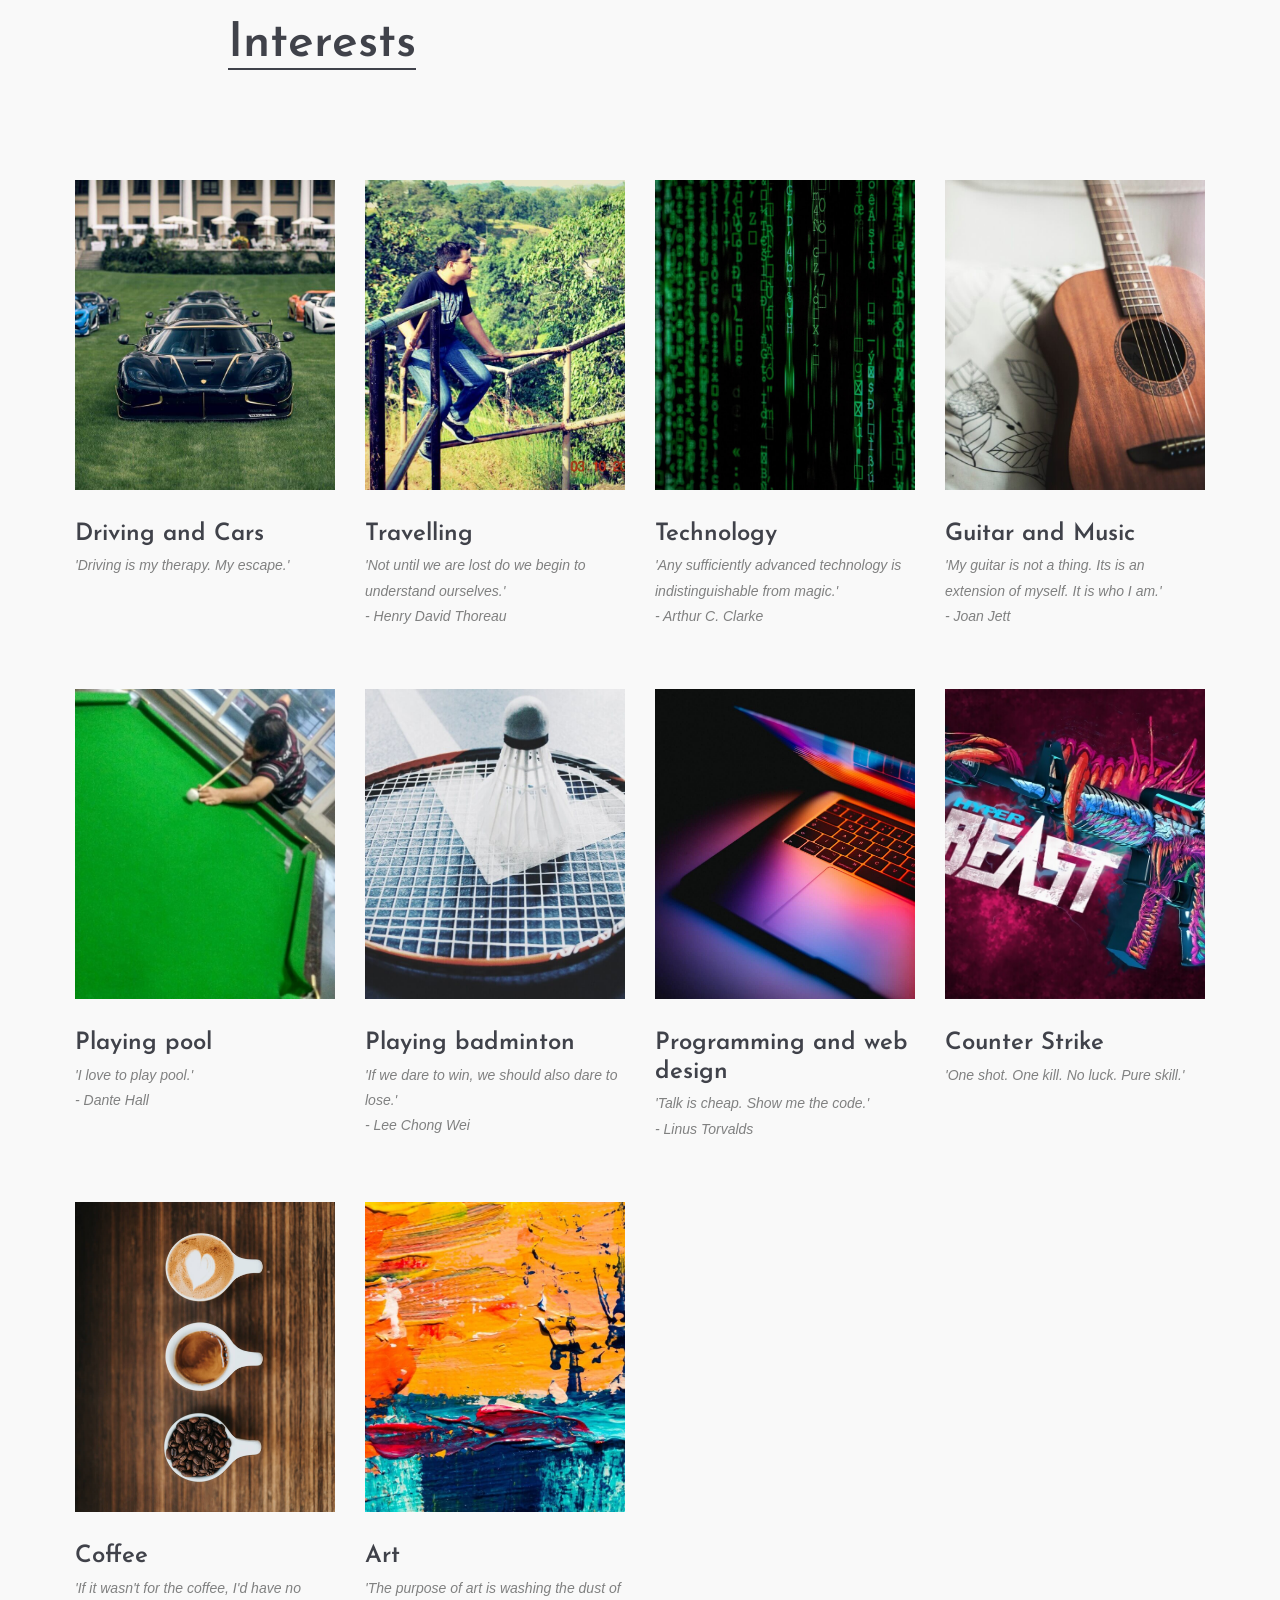
==== commit 9e46ff06: "Add correct images to interests section" ====
--- a/index.html
+++ b/index.html
@@ -372,70 +372,70 @@
 				<div class="row">
 					<div class="col-xl-3 col-lg-6 col-md-6">
 						<div class="portfolio-item">
-							<a href="img/portfolio/1.jpg" class="set-bg port-pic" data-setbg="img/portfolio/1.jpg"></a>
+							<a href="img/portfolio/driving.jpg" class="set-bg port-pic" data-setbg="img/portfolio/driving.jpg"></a>
 							<h2>Driving and Cars</h2>
 							<p>'Driving is my therapy. My escape.'</p>
 						</div>
 					</div>
 					<div class="col-xl-3 col-lg-6 col-md-6">
 						<div class="portfolio-item">
-							<a href="img/portfolio/2.jpg" class="set-bg port-pic" data-setbg="img/portfolio/2.jpg"></a>
+							<a href="img/portfolio/travelling.jpg" class="set-bg port-pic" data-setbg="img/portfolio/travelling.jpg"></a>
 							<h2>Travelling</h2>
 							<p>'Not until we are lost do we begin to understand ourselves.'<br />- Henry David Thoreau</p>
 						</div>
 					</div>
 					<div class="col-xl-3 col-lg-6 col-md-6">
 						<div class="portfolio-item">
-							<a href="img/portfolio/3.jpg" class="set-bg port-pic" data-setbg="img/portfolio/3.jpg"></a>
+							<a href="img/portfolio/technology.jpg" class="set-bg port-pic" data-setbg="img/portfolio/technology.jpg"></a>
 							<h2>Technology</h2>
 							<p>'Any sufficiently advanced technology is indistinguishable from magic.'<br />- Arthur C. Clarke</p>
 						</div>
 					</div>
 					<div class="col-xl-3 col-lg-6 col-md-6">
 						<div class="portfolio-item">
-							<a href="img/portfolio/4.jpg" class="set-bg port-pic" data-setbg="img/portfolio/4.jpg"></a>
+							<a href="img/portfolio/guitar.jpg" class="set-bg port-pic" data-setbg="img/portfolio/guitar.jpg"></a>
 							<h2>Guitar and Music</h2>
 							<p>'My guitar is not a thing. Its is an extension of myself. It is who I am.'<br />- Joan Jett</p>
 						</div>
 					</div>
 					<div class="col-xl-3 col-lg-6 col-md-6">
 						<div class="portfolio-item">
-							<a href="img/portfolio/4.jpg" class="set-bg port-pic" data-setbg="img/portfolio/4.jpg"></a>
+							<a href="img/portfolio/pool.jpg" class="set-bg port-pic" data-setbg="img/portfolio/pool.jpg"></a>
 							<h2>Playing pool</h2>
 							<p>'I love to play pool.'<br />- Dante Hall</p>
 						</div>
 					</div>
 					<div class="col-xl-3 col-lg-6 col-md-6">
 						<div class="portfolio-item">
-							<a href="img/portfolio/4.jpg" class="set-bg port-pic" data-setbg="img/portfolio/4.jpg"></a>
+							<a href="img/portfolio/badminton.jpg" class="set-bg port-pic" data-setbg="img/portfolio/badminton.jpg"></a>
 							<h2>Playing badminton</h2>
 							<p>'If we dare to win, we should also dare to lose.'<br />- Lee Chong Wei</p>
 						</div>
 					</div>
 					<div class="col-xl-3 col-lg-6 col-md-6">
 						<div class="portfolio-item">
-							<a href="img/portfolio/4.jpg" class="set-bg port-pic" data-setbg="img/portfolio/4.jpg"></a>
+							<a href="img/portfolio/laptop.jpg" class="set-bg port-pic" data-setbg="img/portfolio/laptop.jpg"></a>
 							<h2>Programming and web design</h2>
 							<p>'Talk is cheap. Show me the code.'<br />- Linus Torvalds</p>
 						</div>
 					</div>
 					<div class="col-xl-3 col-lg-6 col-md-6">
 						<div class="portfolio-item">
-							<a href="img/portfolio/4.jpg" class="set-bg port-pic" data-setbg="img/portfolio/4.jpg"></a>
+							<a href="img/portfolio/csgo.jpg" class="set-bg port-pic" data-setbg="img/portfolio/csgo.jpg"></a>
 							<h2>Counter Strike</h2>
 							<p>'One shot. One kill. No luck. Pure skill.'</p>
 						</div>
 					</div>
 					<div class="col-xl-3 col-lg-6 col-md-6">
 						<div class="portfolio-item">
-							<a href="img/portfolio/4.jpg" class="set-bg port-pic" data-setbg="img/portfolio/4.jpg"></a>
+							<a href="img/portfolio/coffee.jpg" class="set-bg port-pic" data-setbg="img/portfolio/coffee.jpg"></a>
 							<h2>Coffee</h2>
 							<p>'If it wasn't for the coffee, I'd have no identifiable personality whatsoever.'<br />- David Letterman</p>
 						</div>
 					</div>
 					<div class="col-xl-3 col-lg-6 col-md-6">
 						<div class="portfolio-item">
-							<a href="img/portfolio/4.jpg" class="set-bg port-pic" data-setbg="img/portfolio/4.jpg"></a>
+							<a href="img/portfolio/art.jpg" class="set-bg port-pic" data-setbg="img/portfolio/art.jpg"></a>
 							<h2>Art</h2>
 							<p>'The purpose of art is washing the dust of daily life off our souls.'<br />- Pablo Picasso</p>
 						</div>
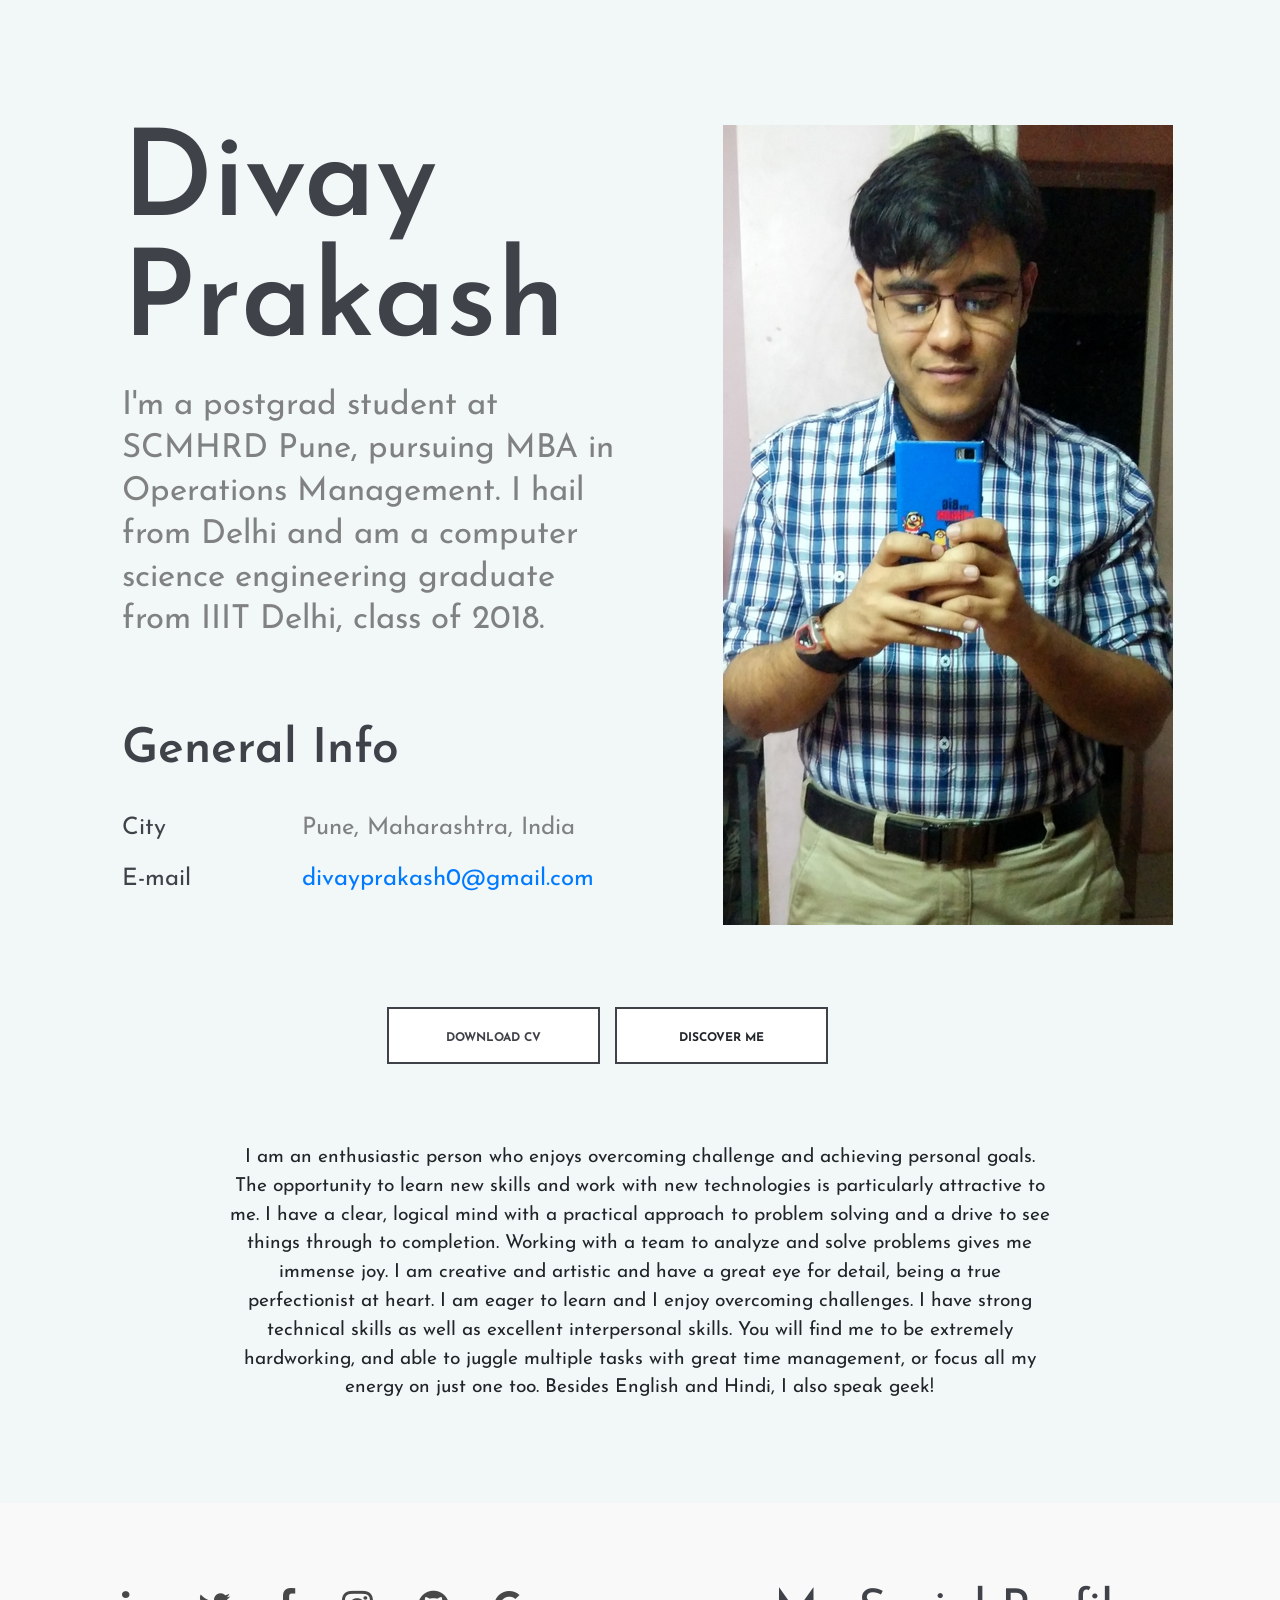
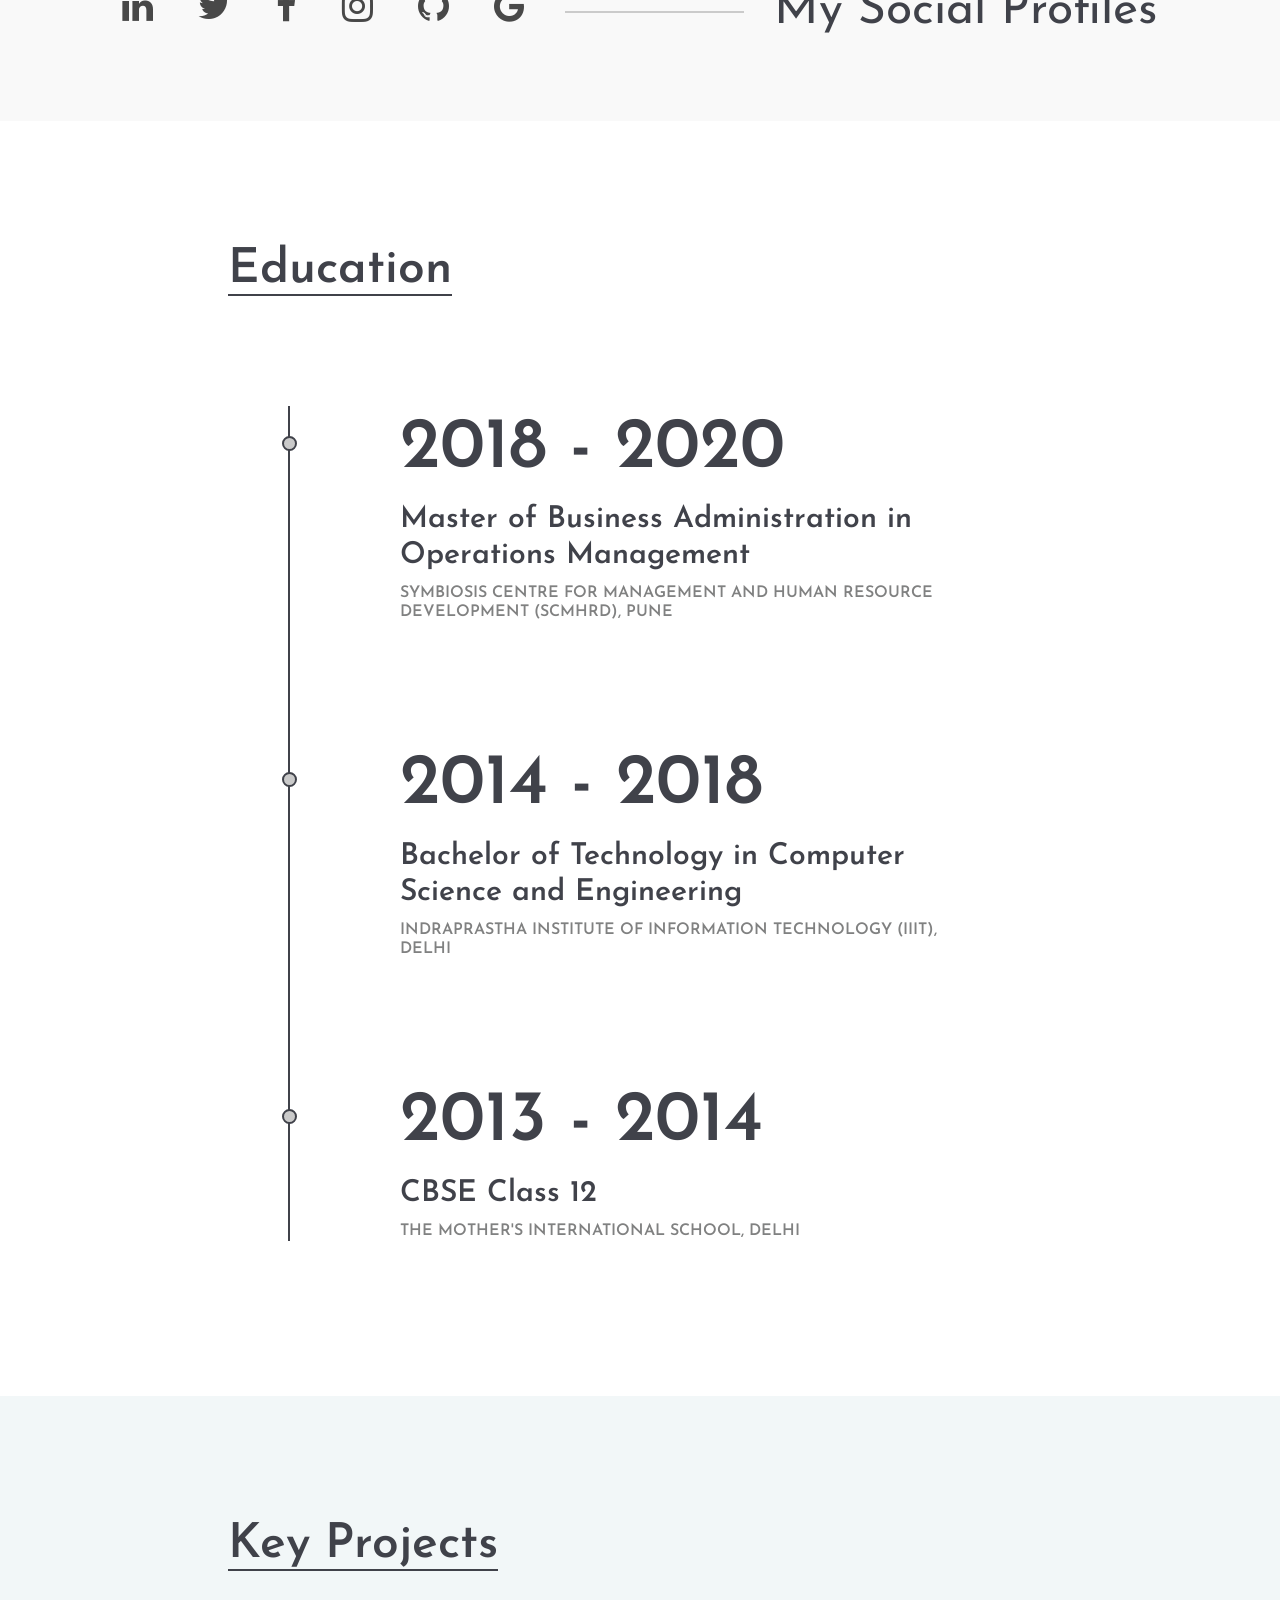
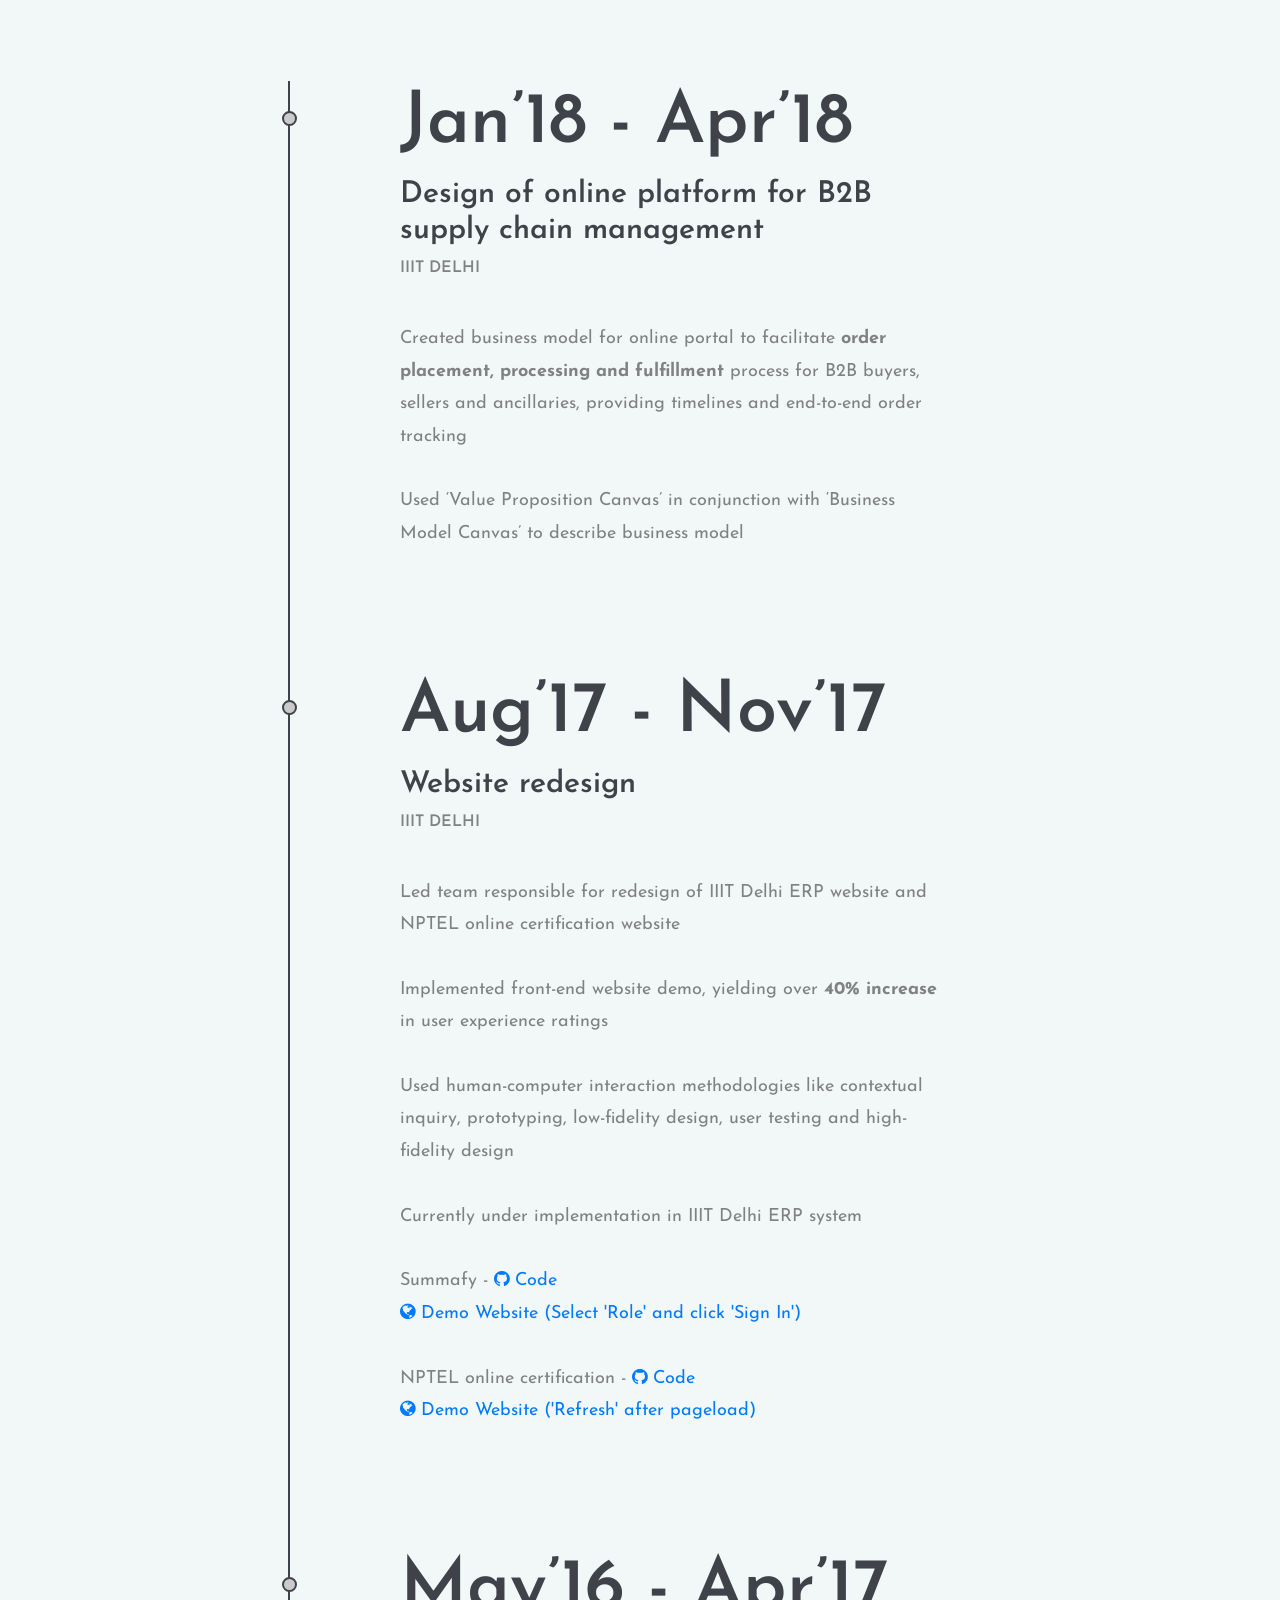
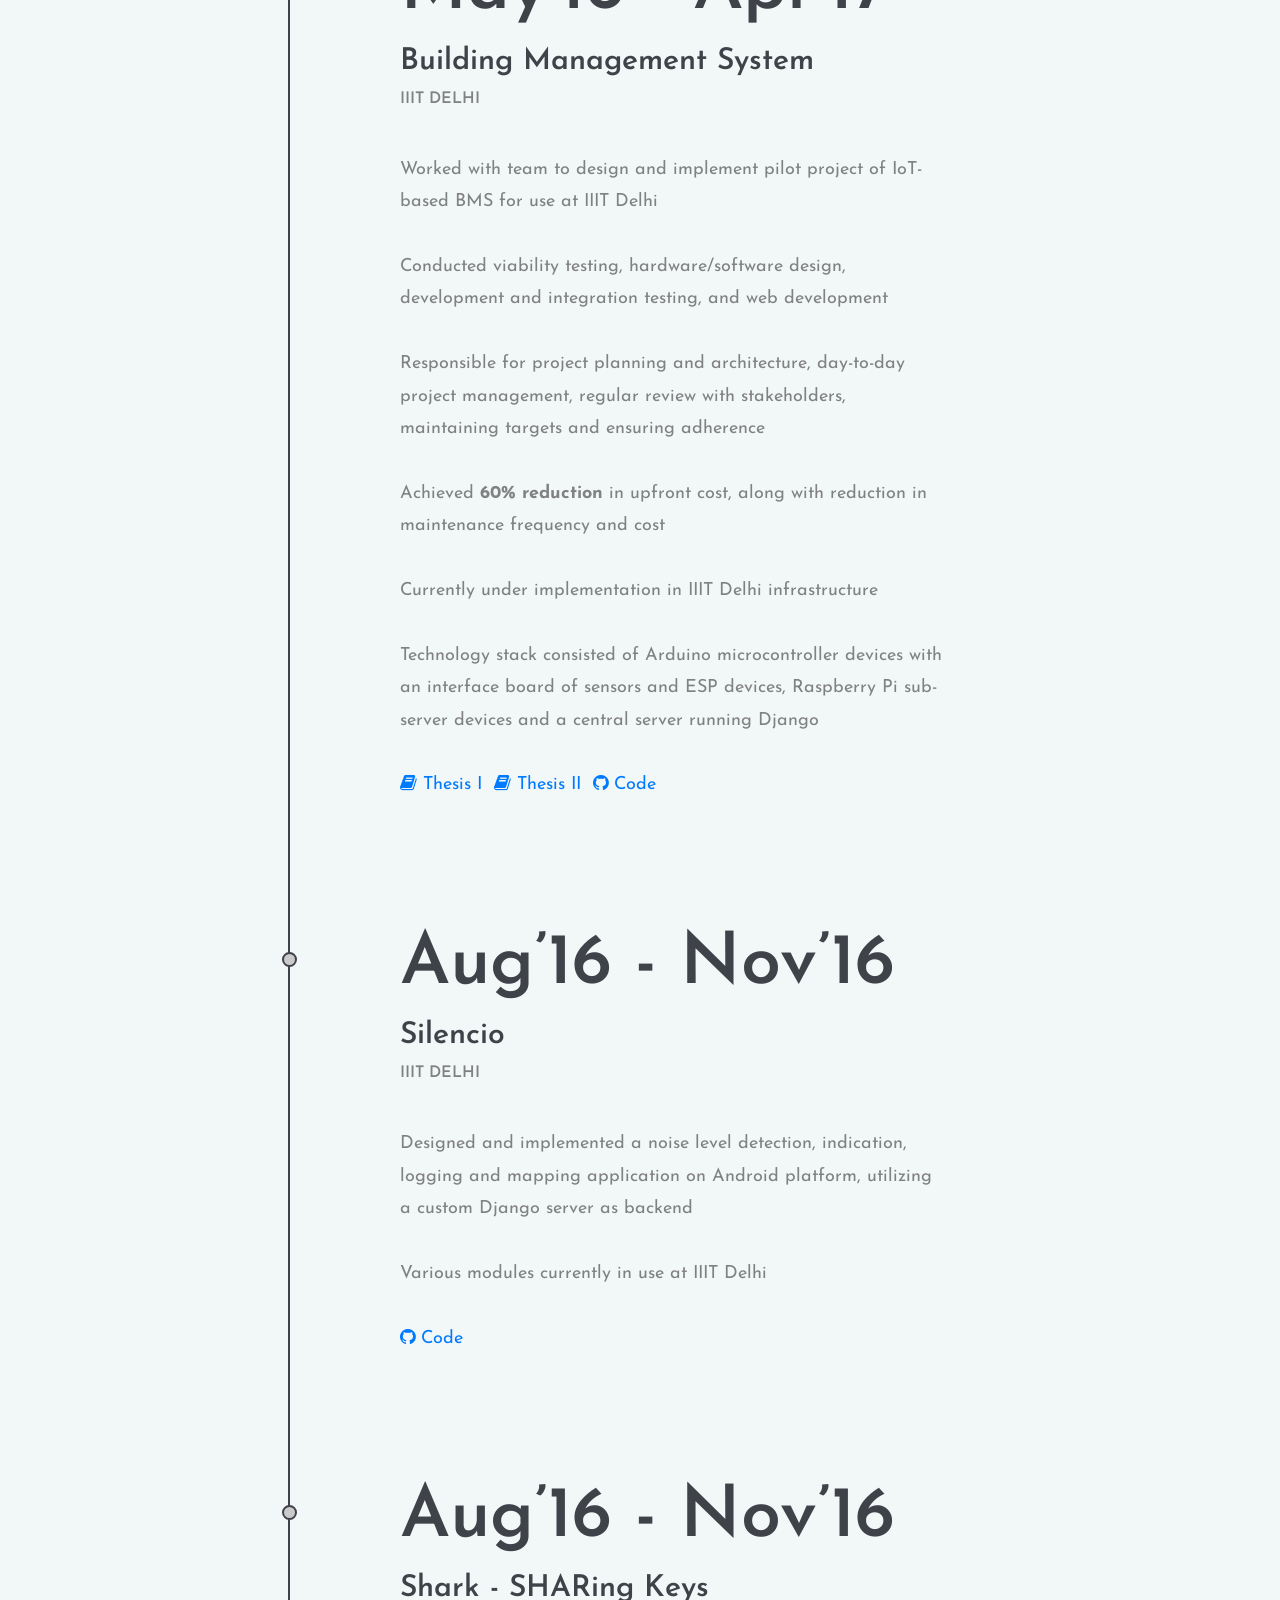
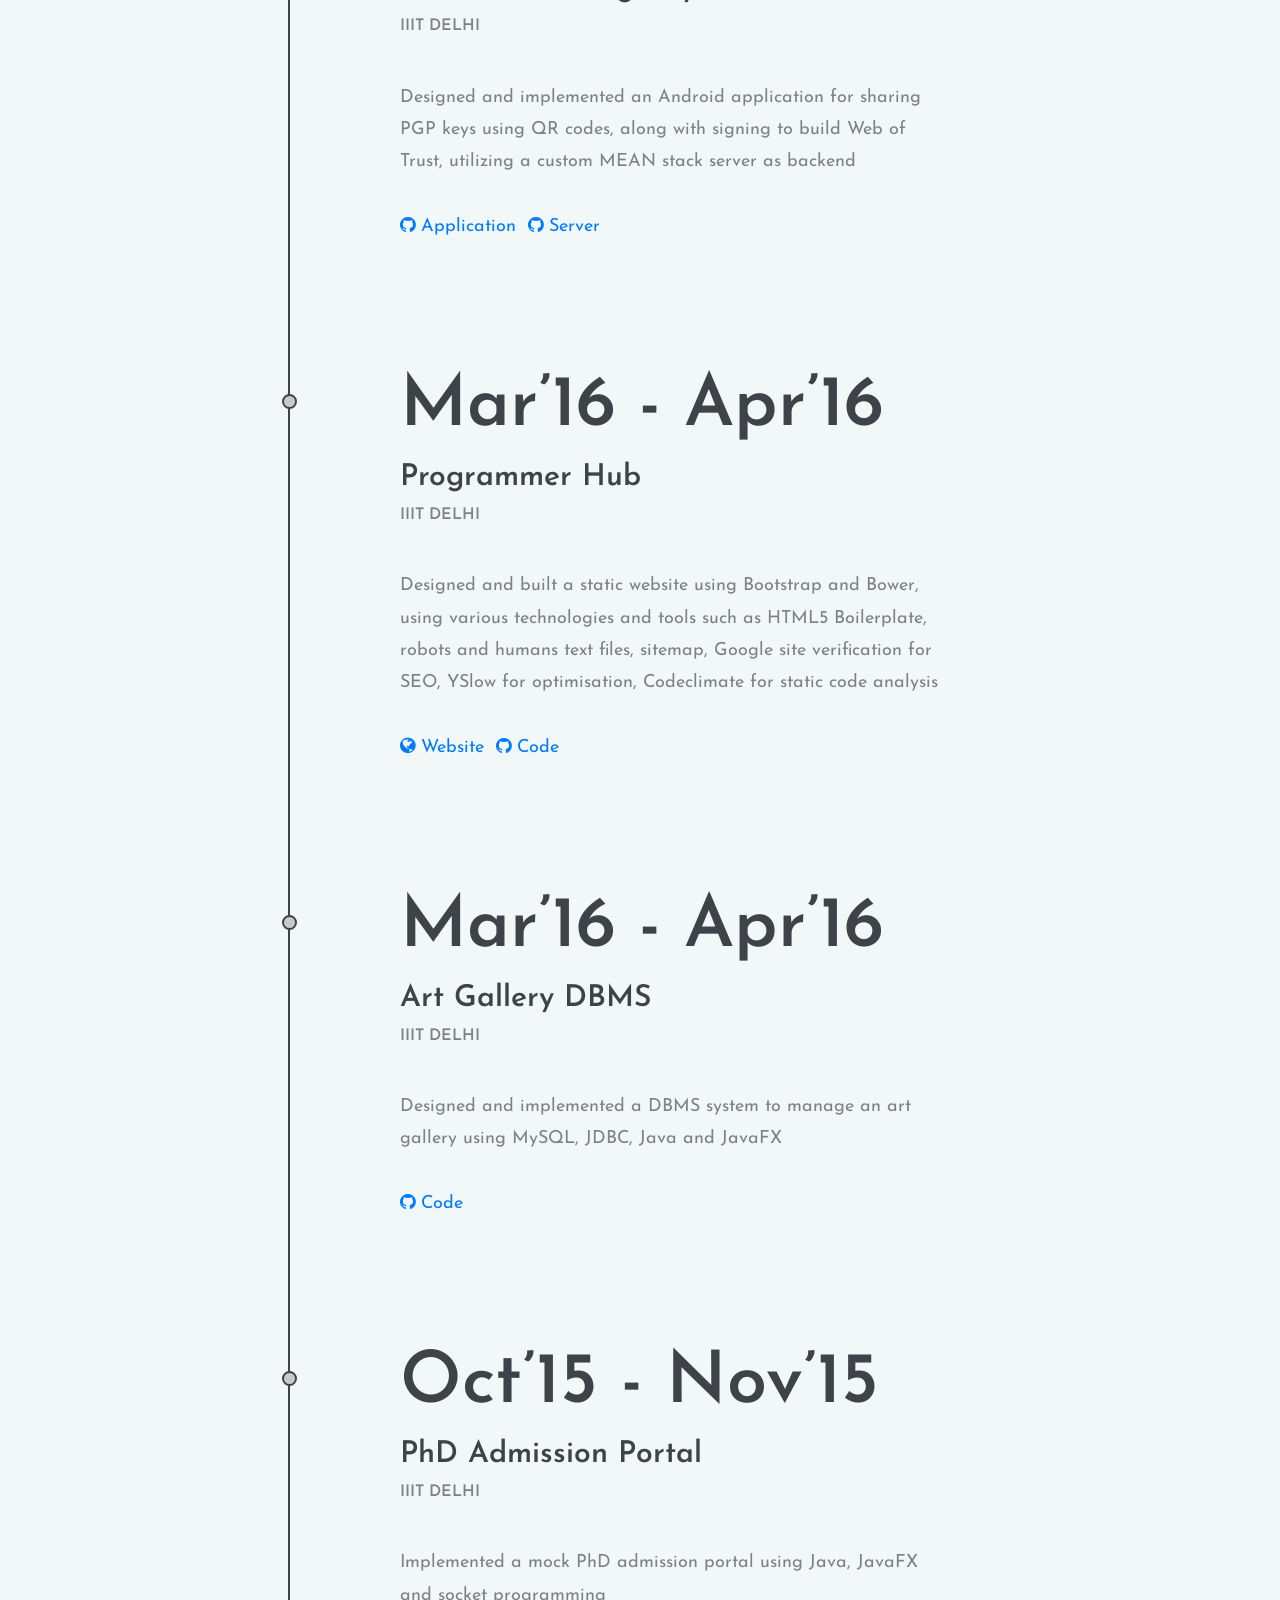
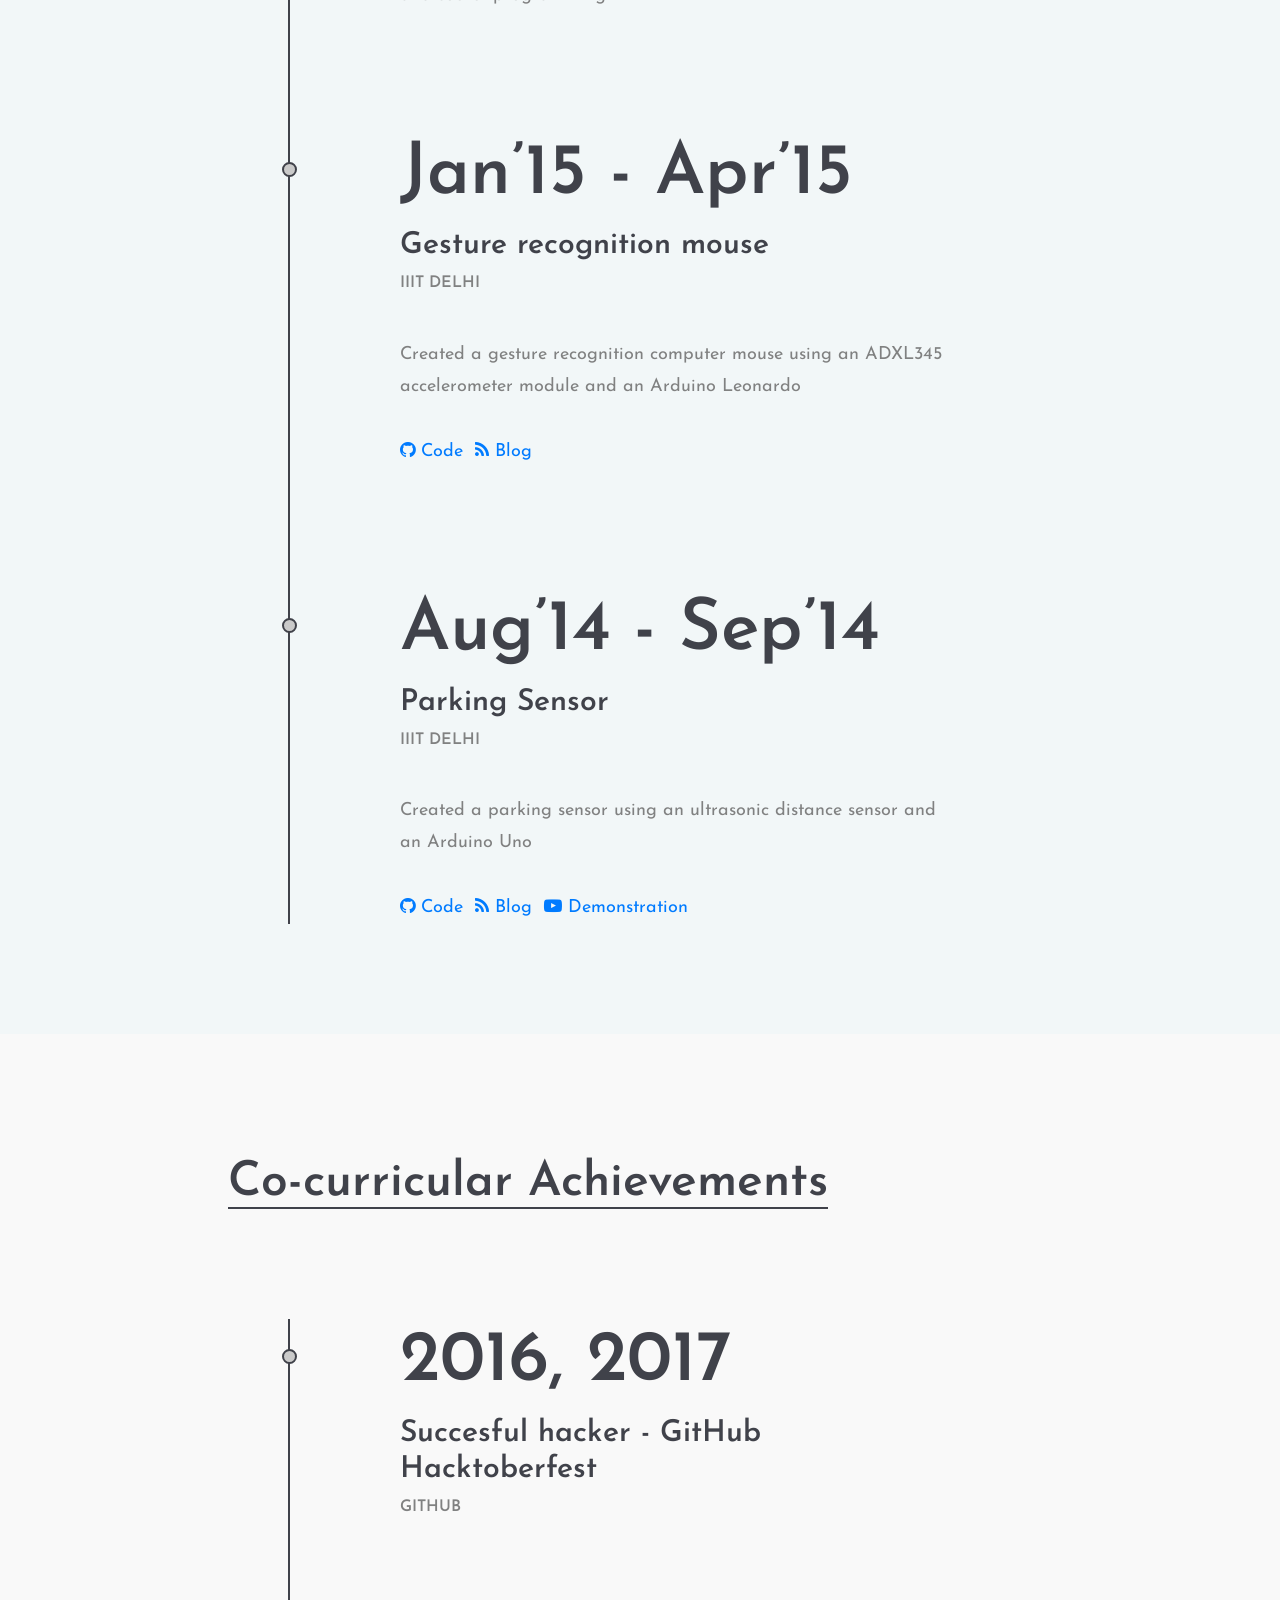
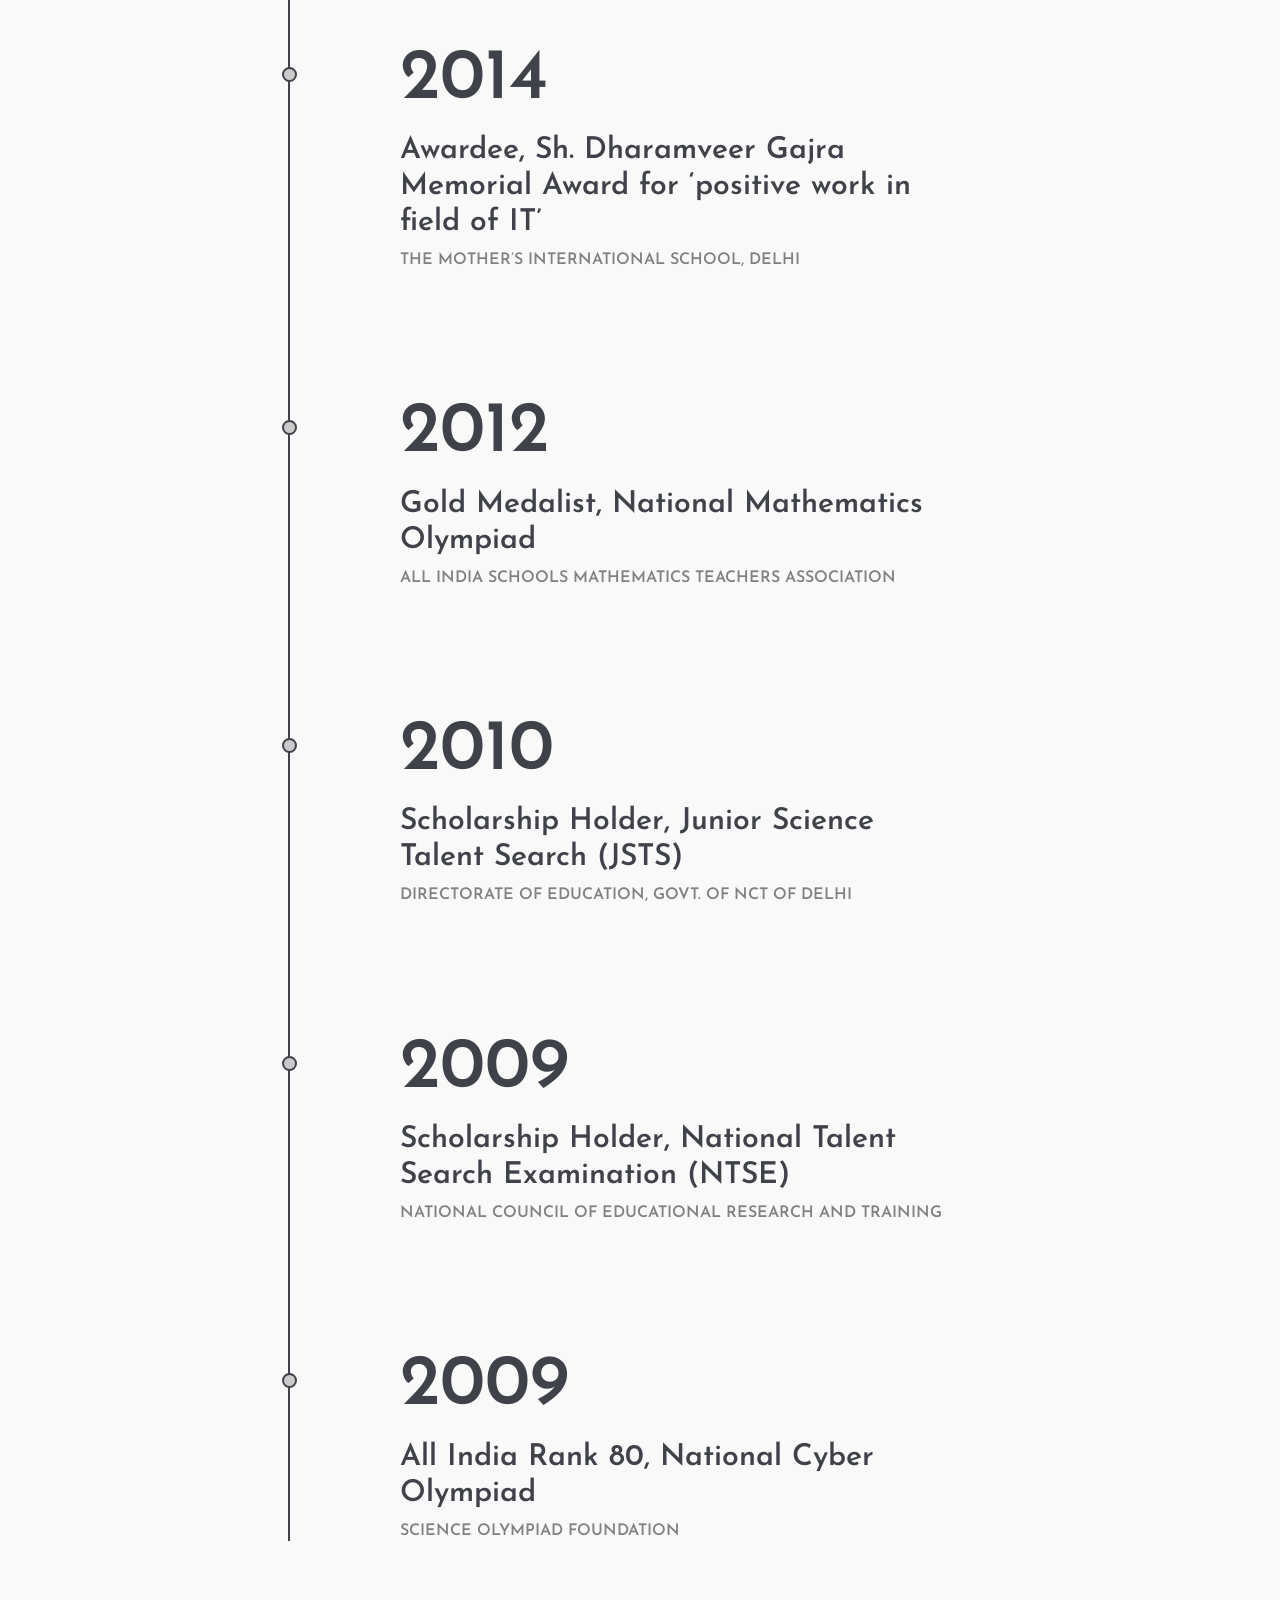
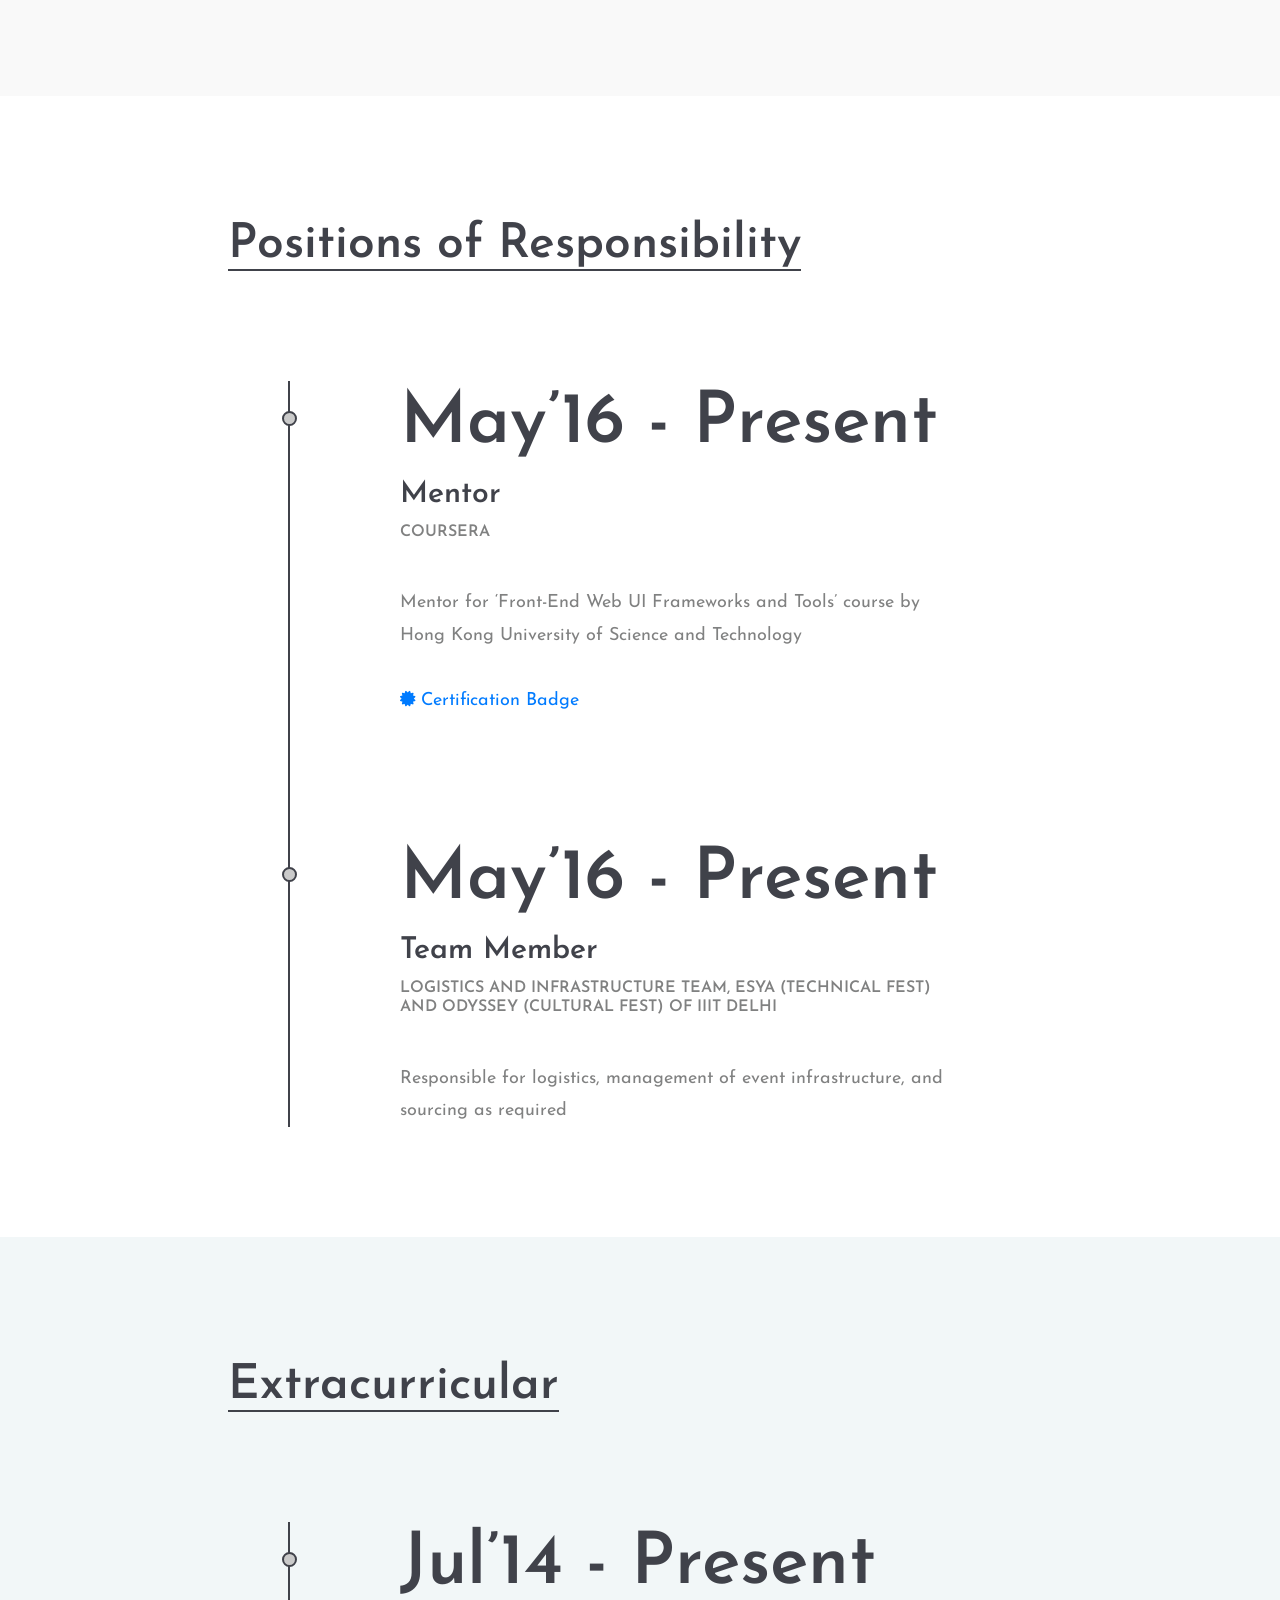
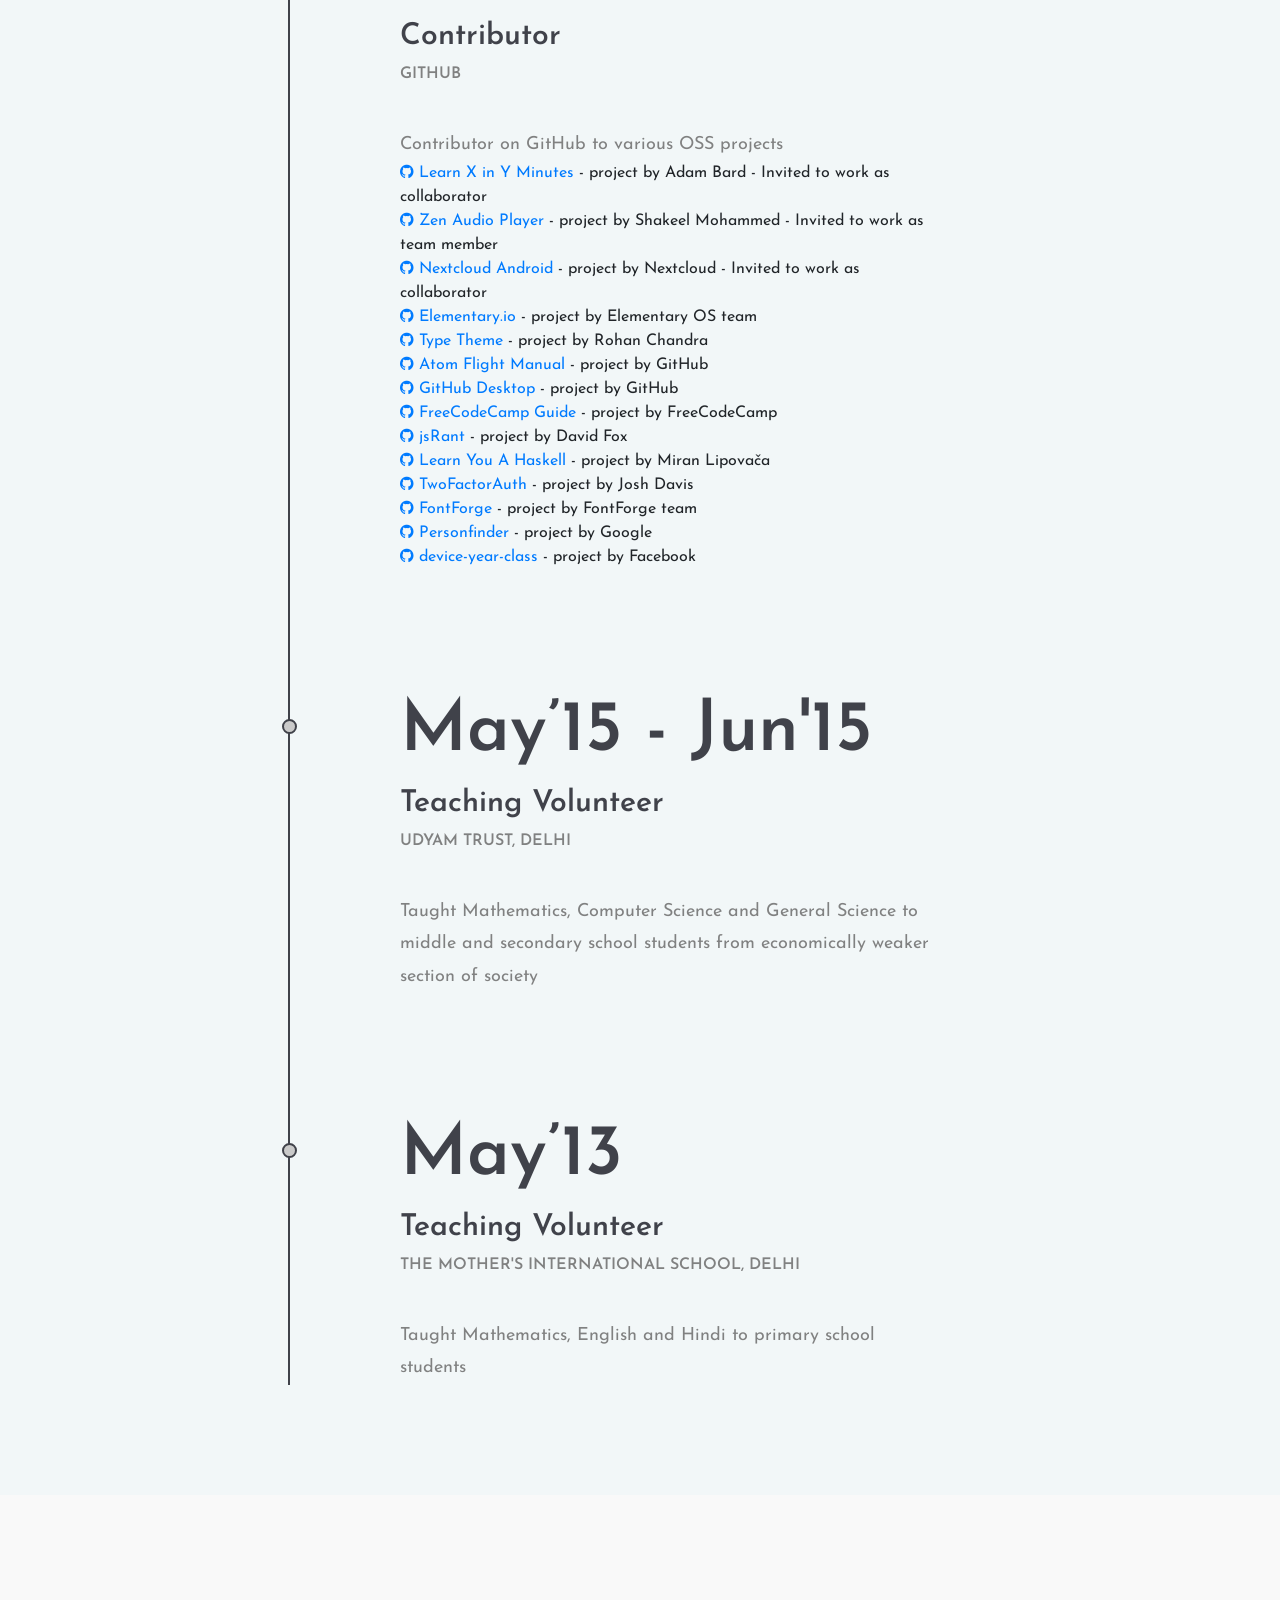
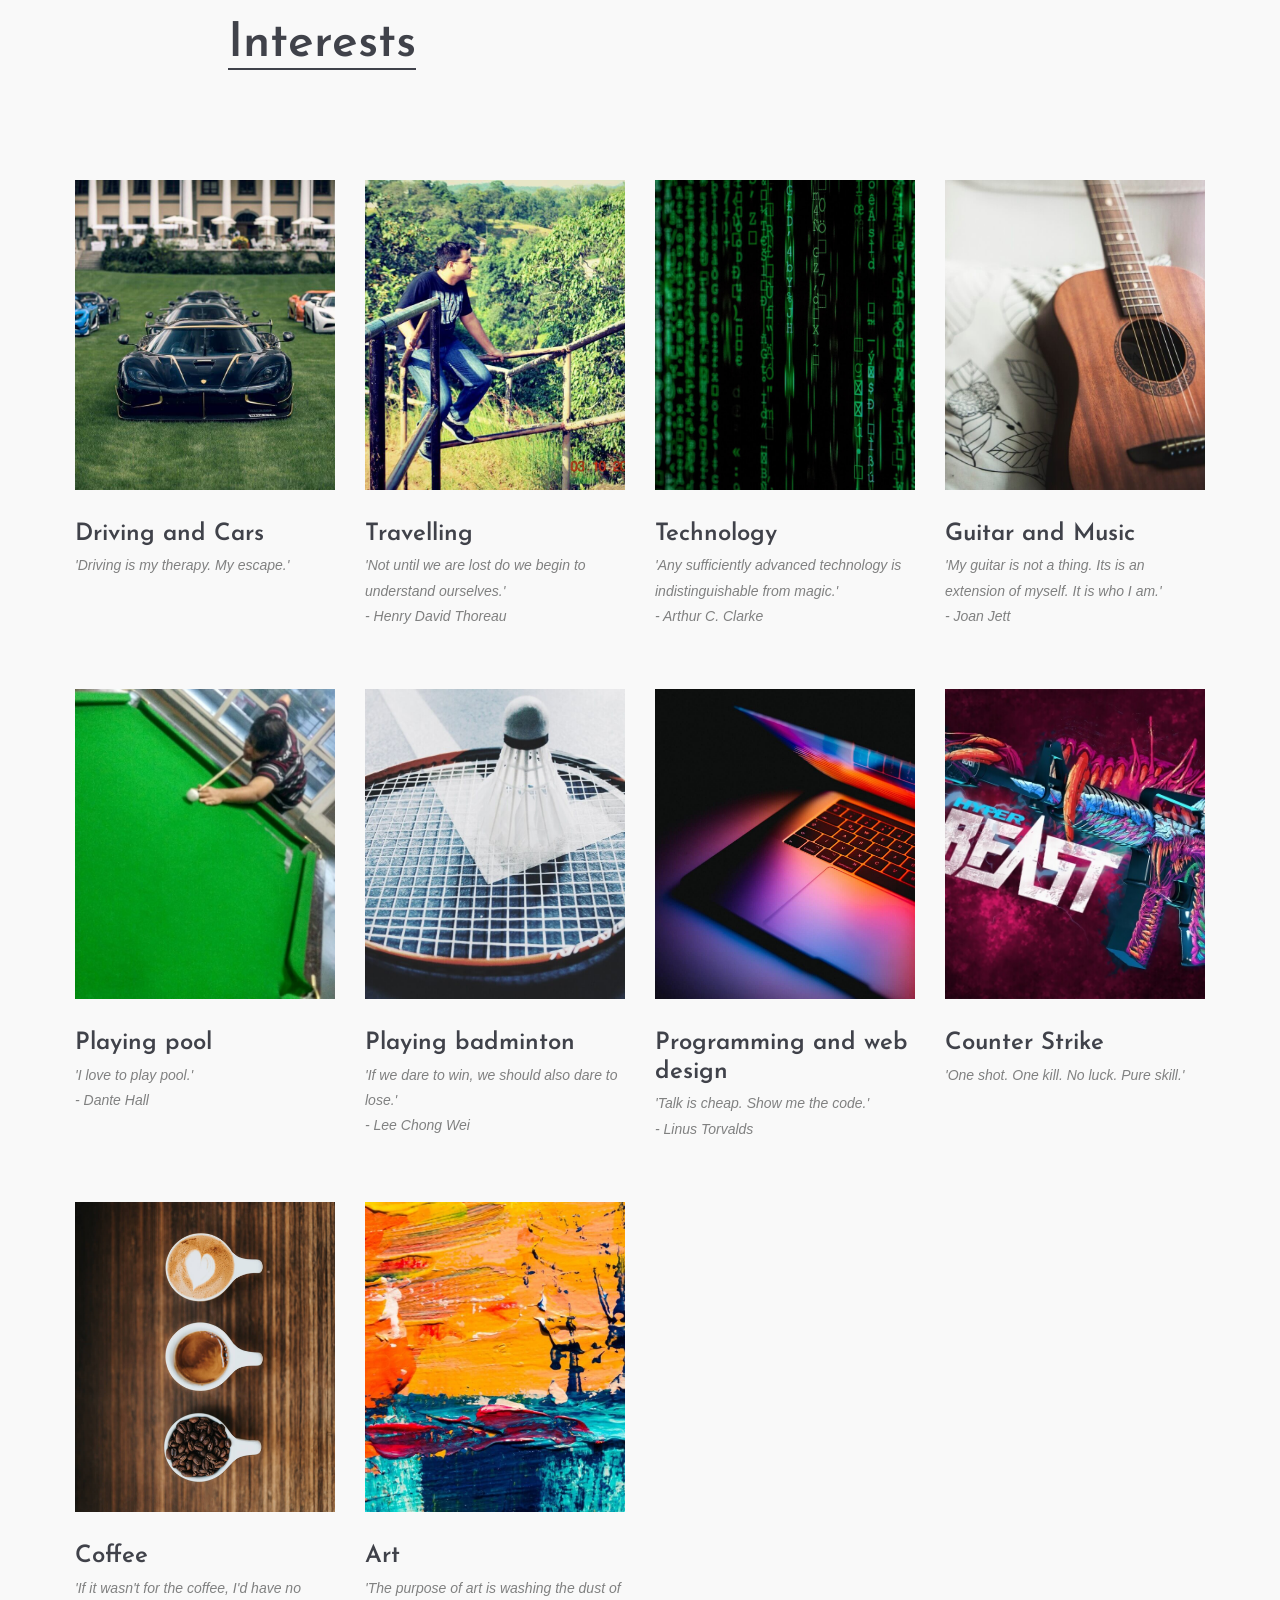
==== commit 3edec13f: "Smoothscroll from discover button to education section" ====
--- a/index.html
+++ b/index.html
@@ -14,6 +14,17 @@
 	<link rel="stylesheet" href="./css/owl.carousel.css"/>
 	<link rel="stylesheet" href="./css/magnific-popup.css"/>
 	<link rel="stylesheet" href="./css/style.css"/>
+	<script>
+		function buttonFunction(){
+			document.getElementById('discover-btn').addEventListener('click', function(e){
+	        	e.preventDefault();
+	        	document.getElementById('education').scrollIntoView({
+	            	behavior: 'smooth',
+	            	block: 'start'
+	        	});
+	    	});
+		}
+	</script>
 	<script type="application/ld+json">
     {
         "@context": "http://schema.org",
@@ -37,7 +48,7 @@
 	  <script src="https://oss.maxcdn.com/respond/1.4.2/respond.min.js"></script>
 	<![endif]-->
 </head>
-<body>
+<body onload="buttonFunction()">
 	<!-- Page Preloder -->
 	<div id="preloder">
 		<div class="loader"></div>
@@ -80,7 +91,7 @@
 			<div class="row">
 				<div class="col-md-8 text-md-right header-buttons">
 					<a target="_blank" href="./CV.pdf" class="site-btn">Download CV</a>
-					<a href="#discover" class="site-btn">Discover me</a>
+					<a class="site-btn" id="discover-btn">Discover me</a>
 				</div>
 			</div>
 			<div class="row">
@@ -115,7 +126,7 @@
 	<!-- Social links section end -->
 
     <!-- Resume section start -->
-    <section class="resume-section spad">
+    <section class="resume-section spad" id="education">
         <div class="container-fluid">
             <div class="row">
                 <div class="col-xl-7 offset-xl-2">
@@ -146,7 +157,7 @@
     <!-- Resume section end -->
 
 	<!-- Resume section start -->
-	<section class="resume-section spad key-projects" id="discover">
+	<section class="resume-section spad key-projects">
 		<div class="container-fluid">
 			<div class="row">
 				<div class="col-xl-7 offset-xl-2">
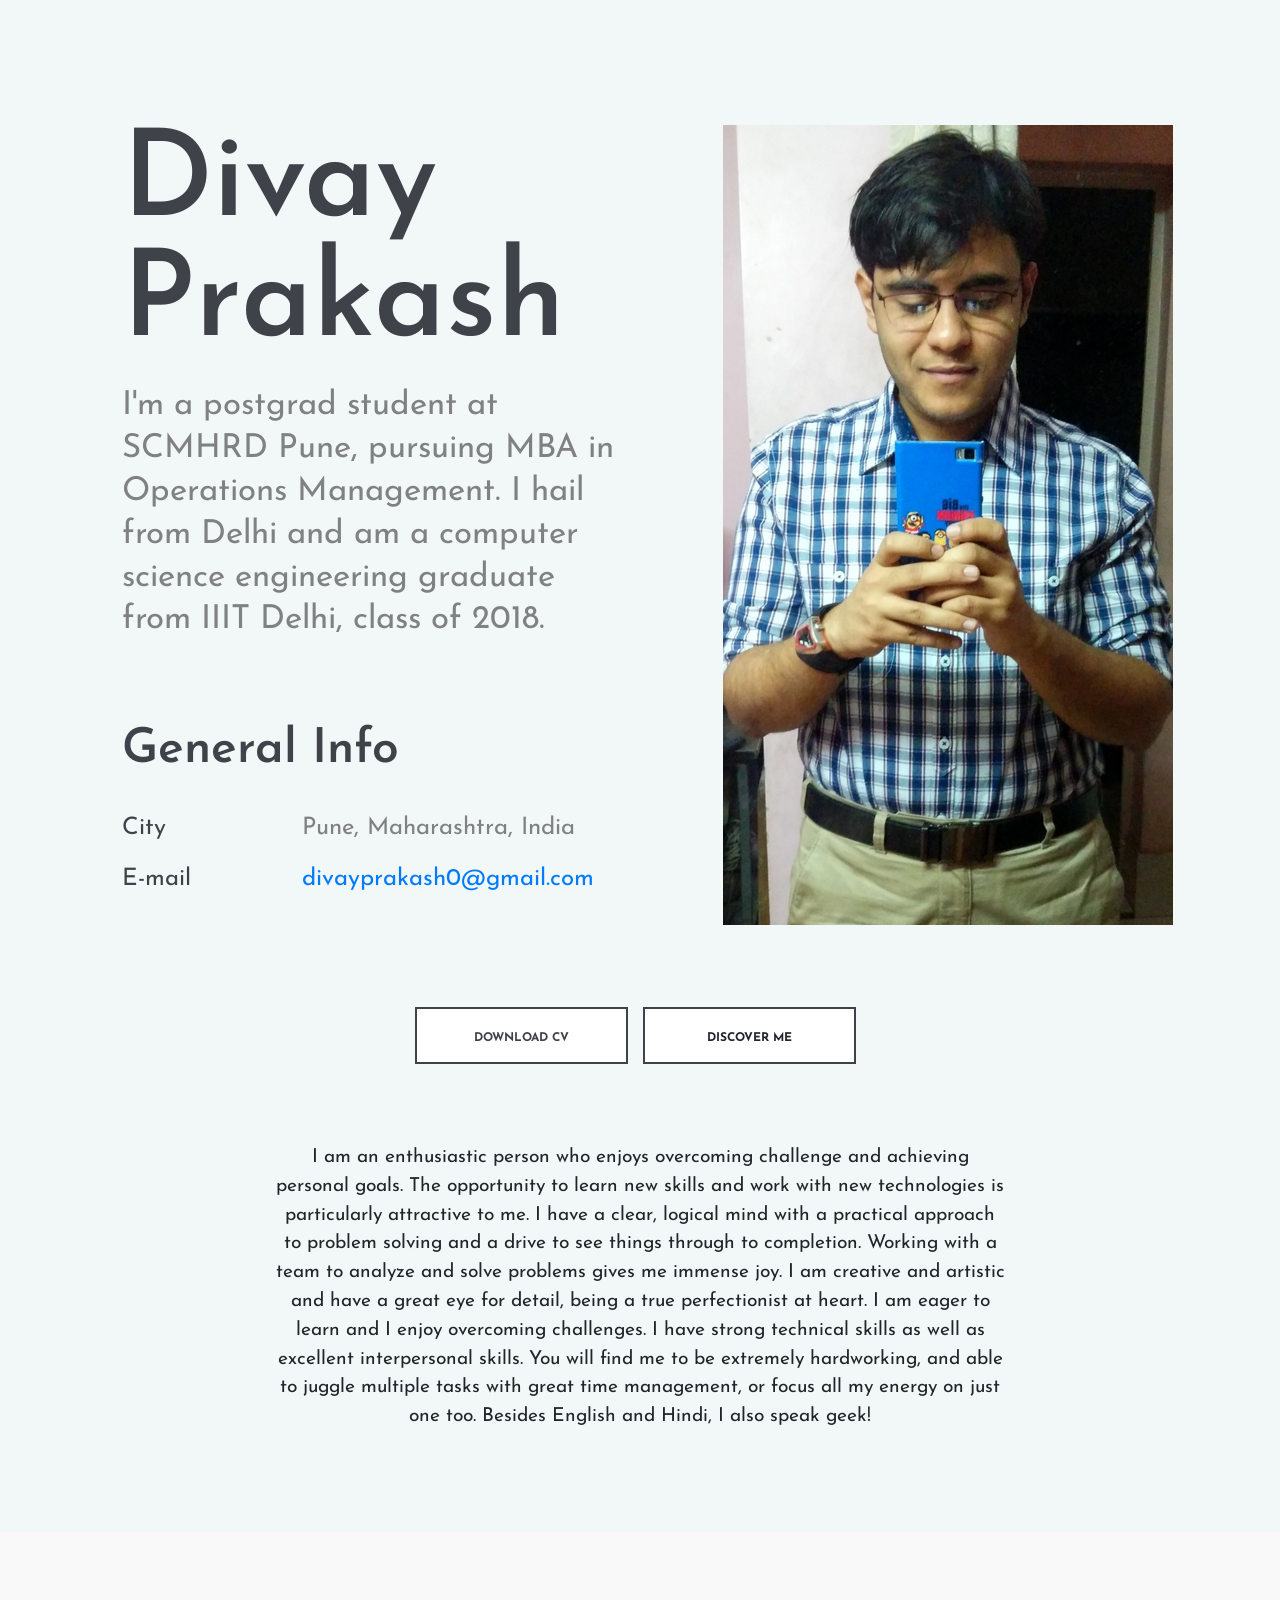
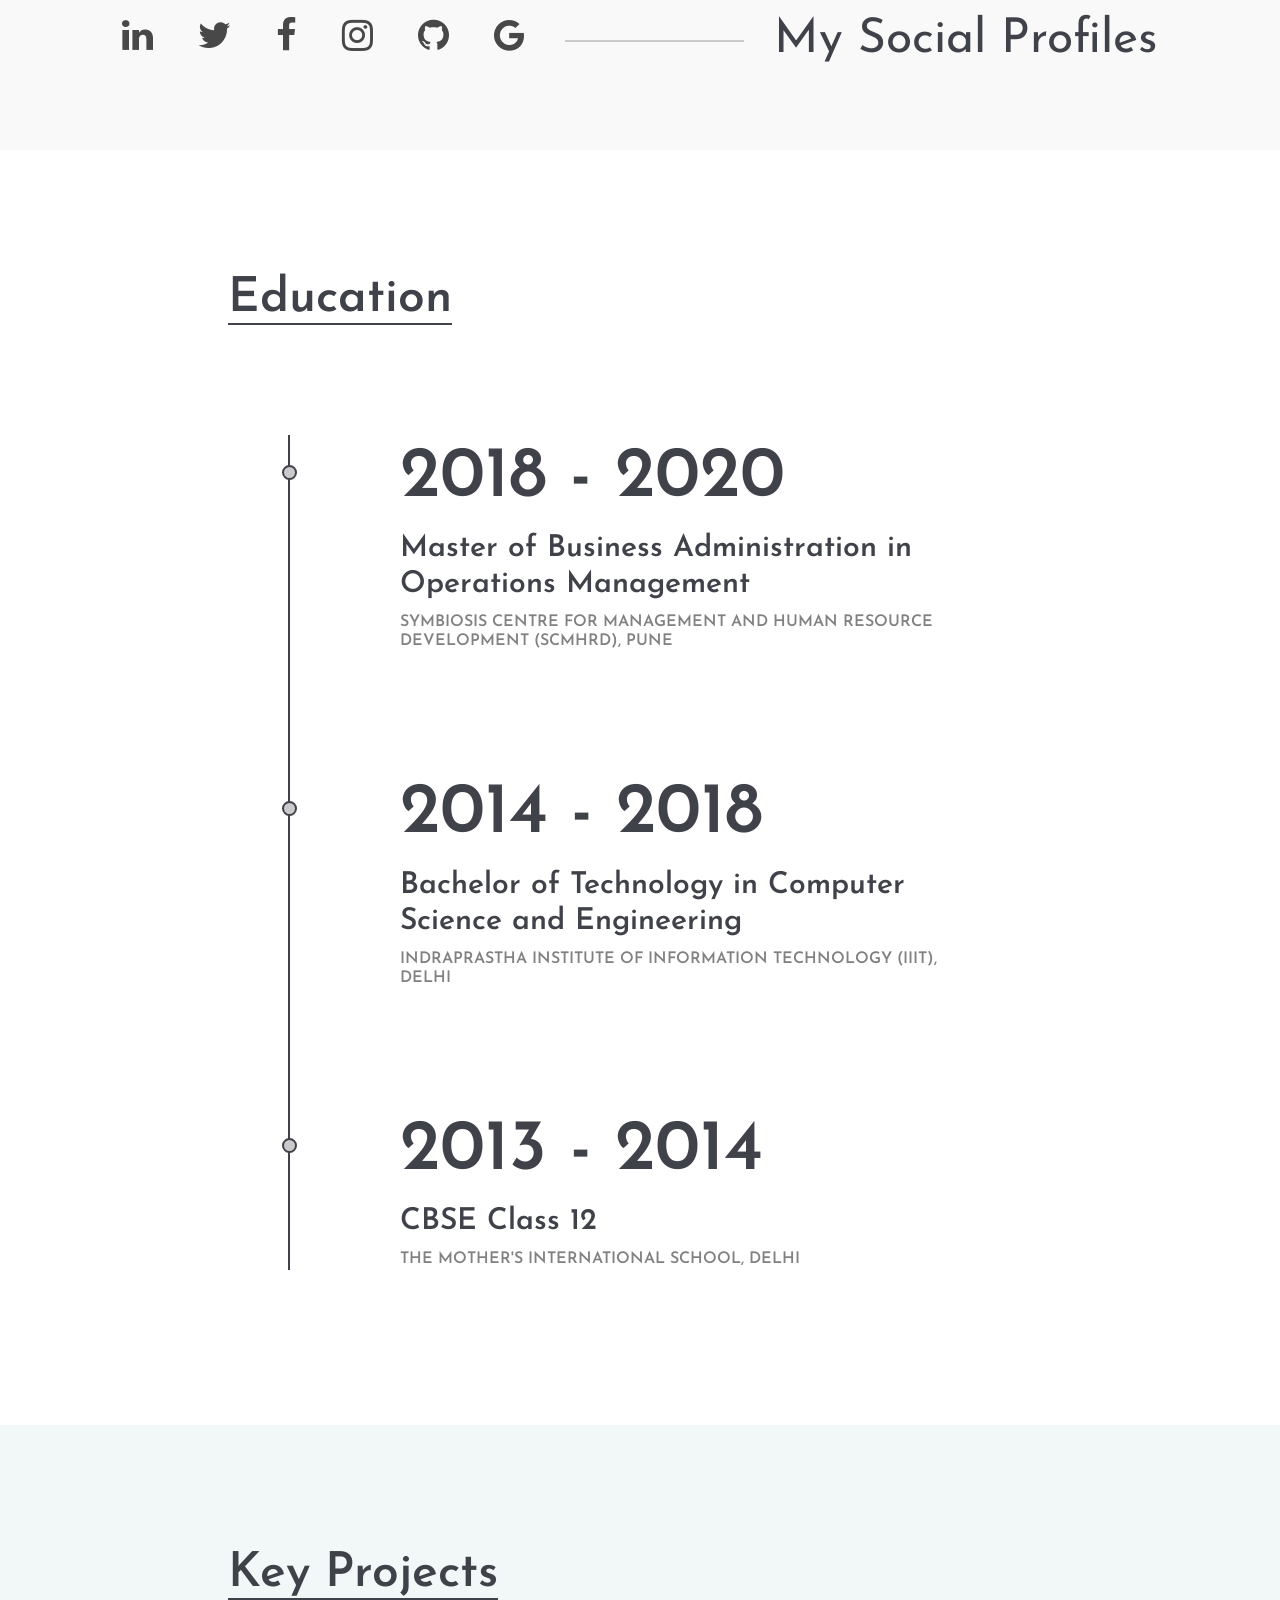
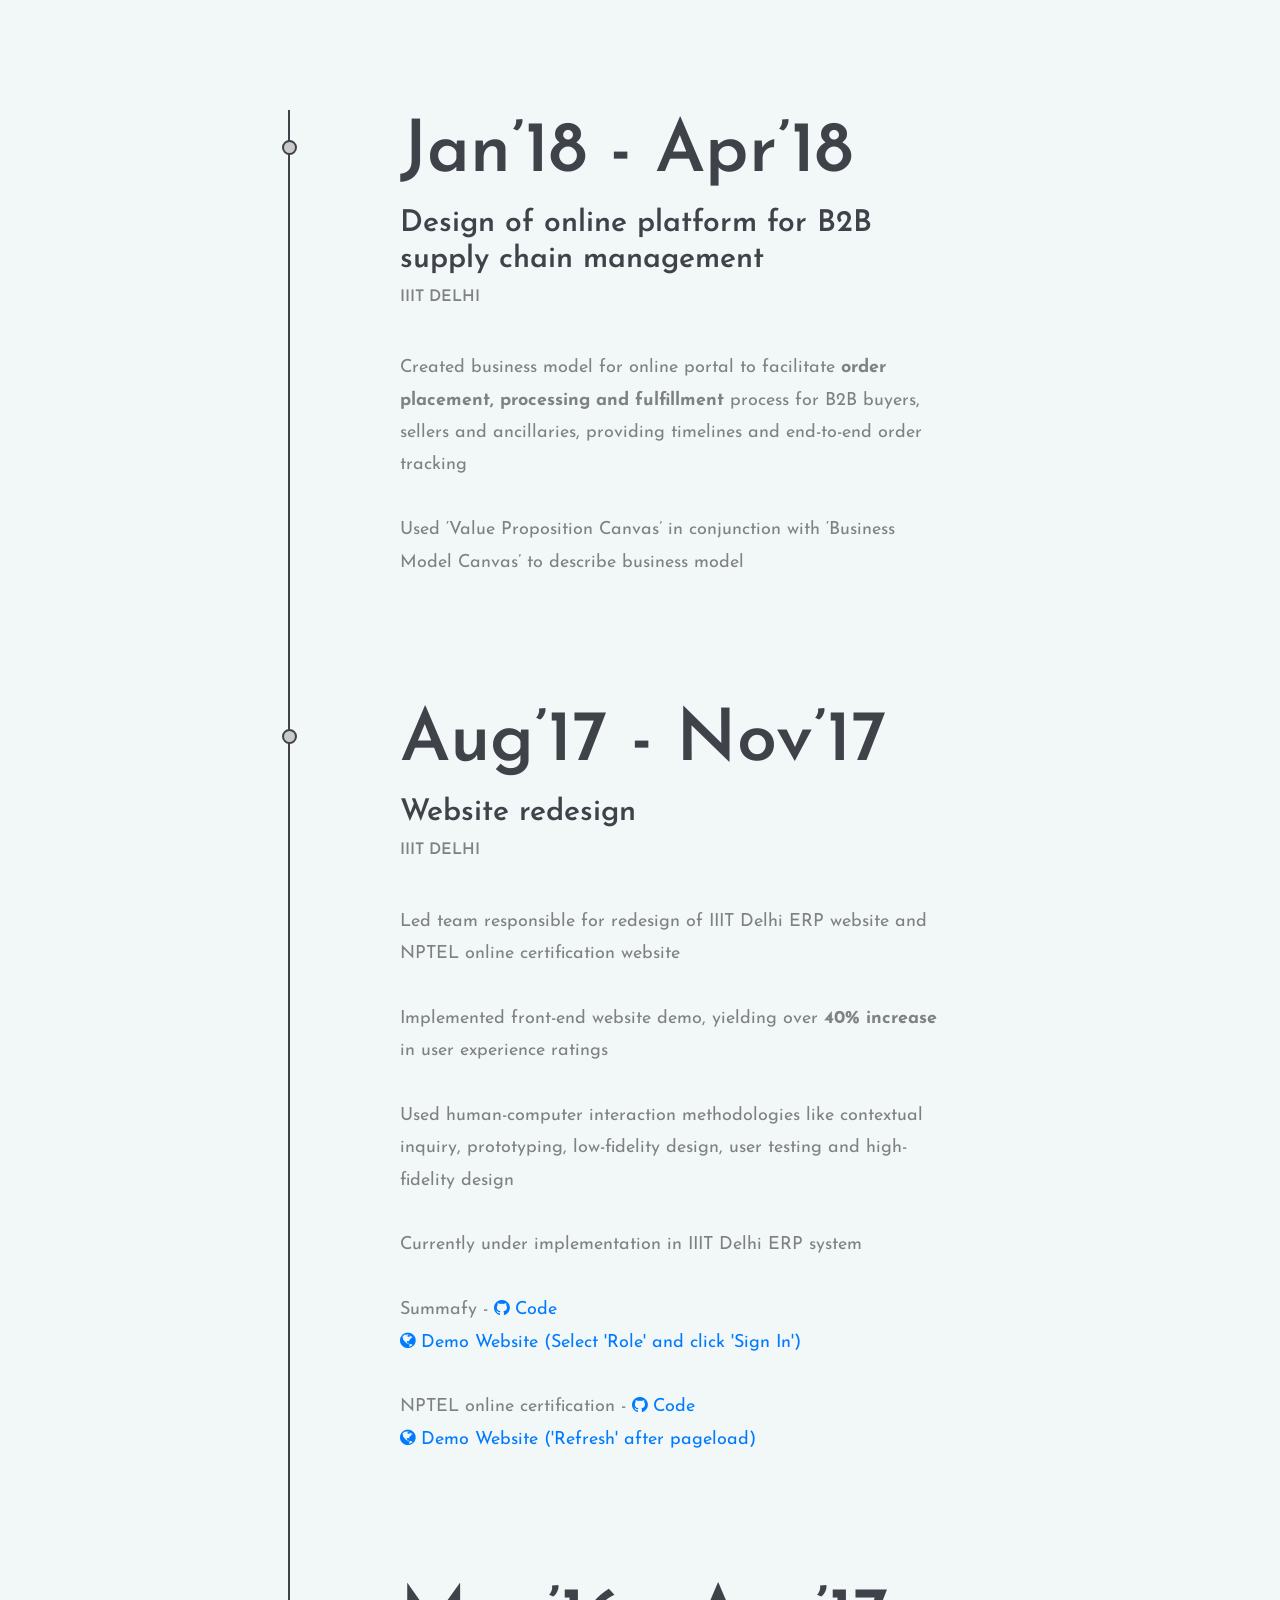
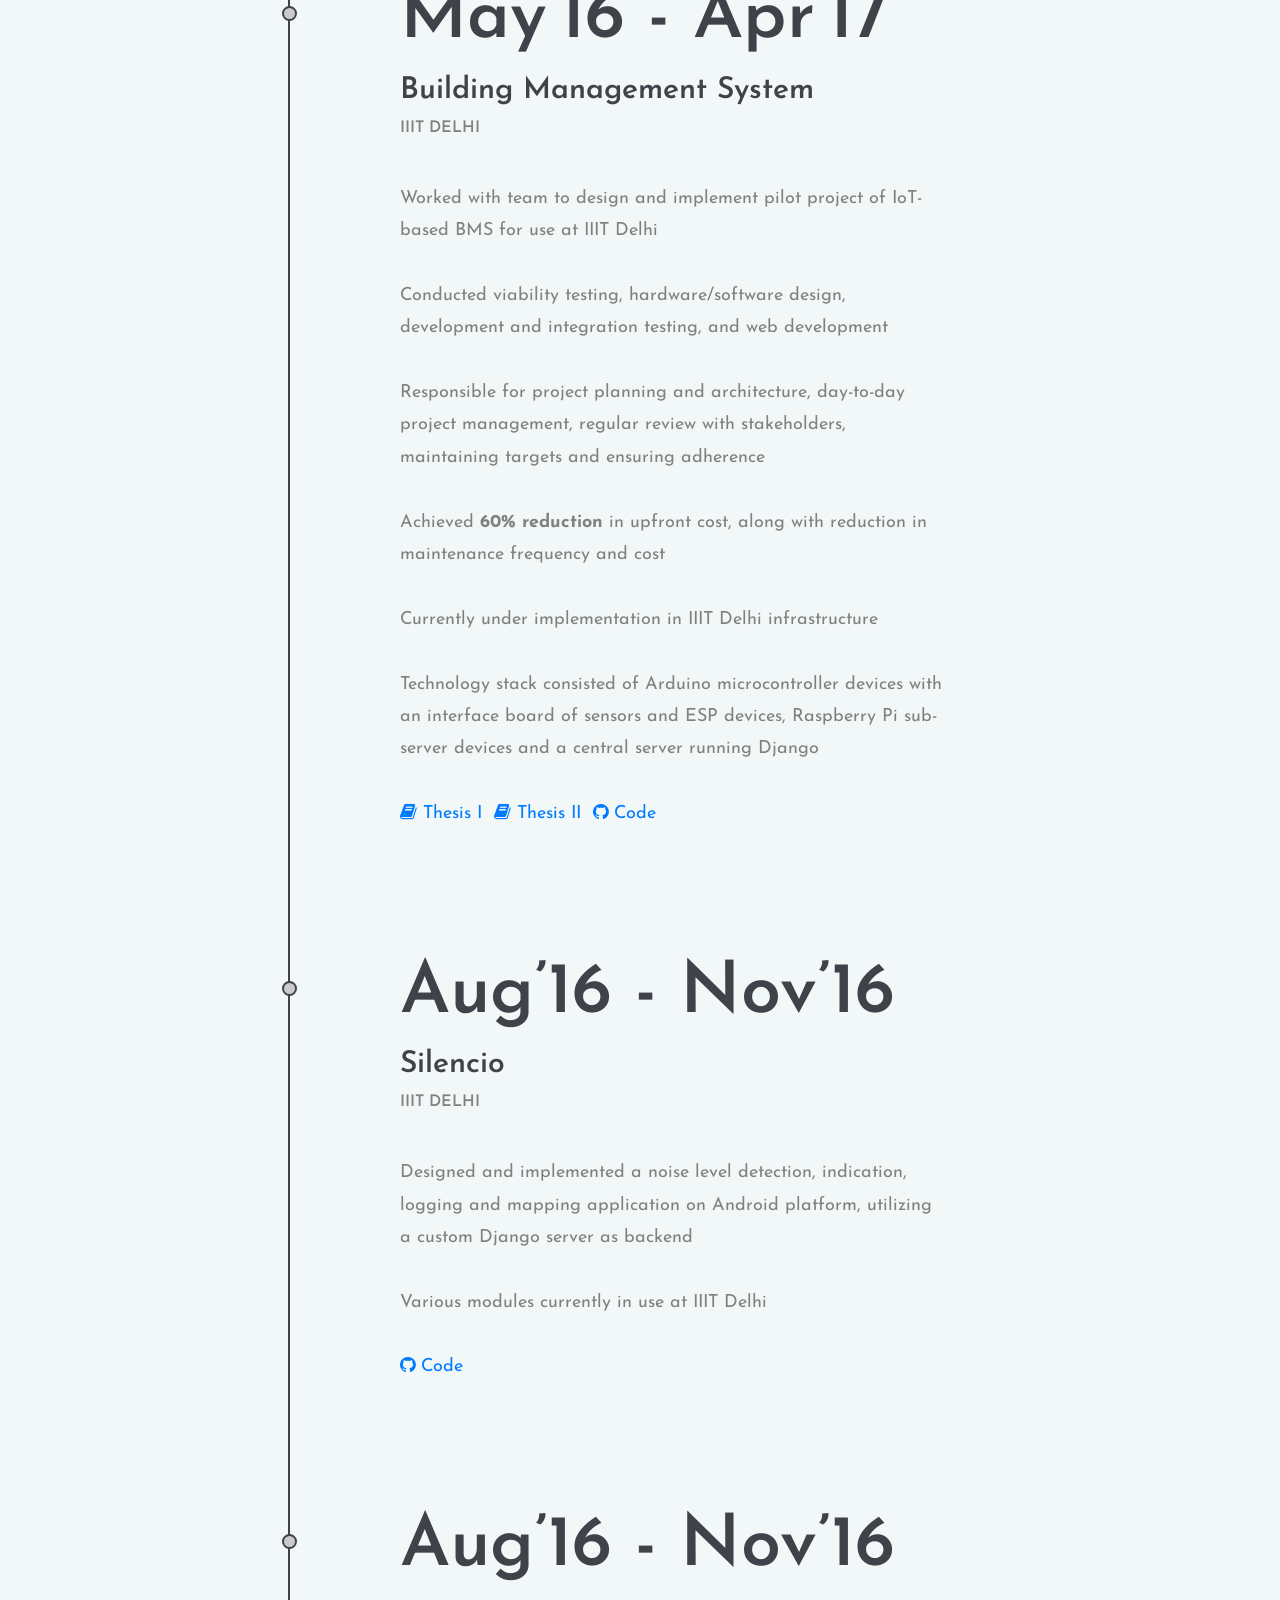
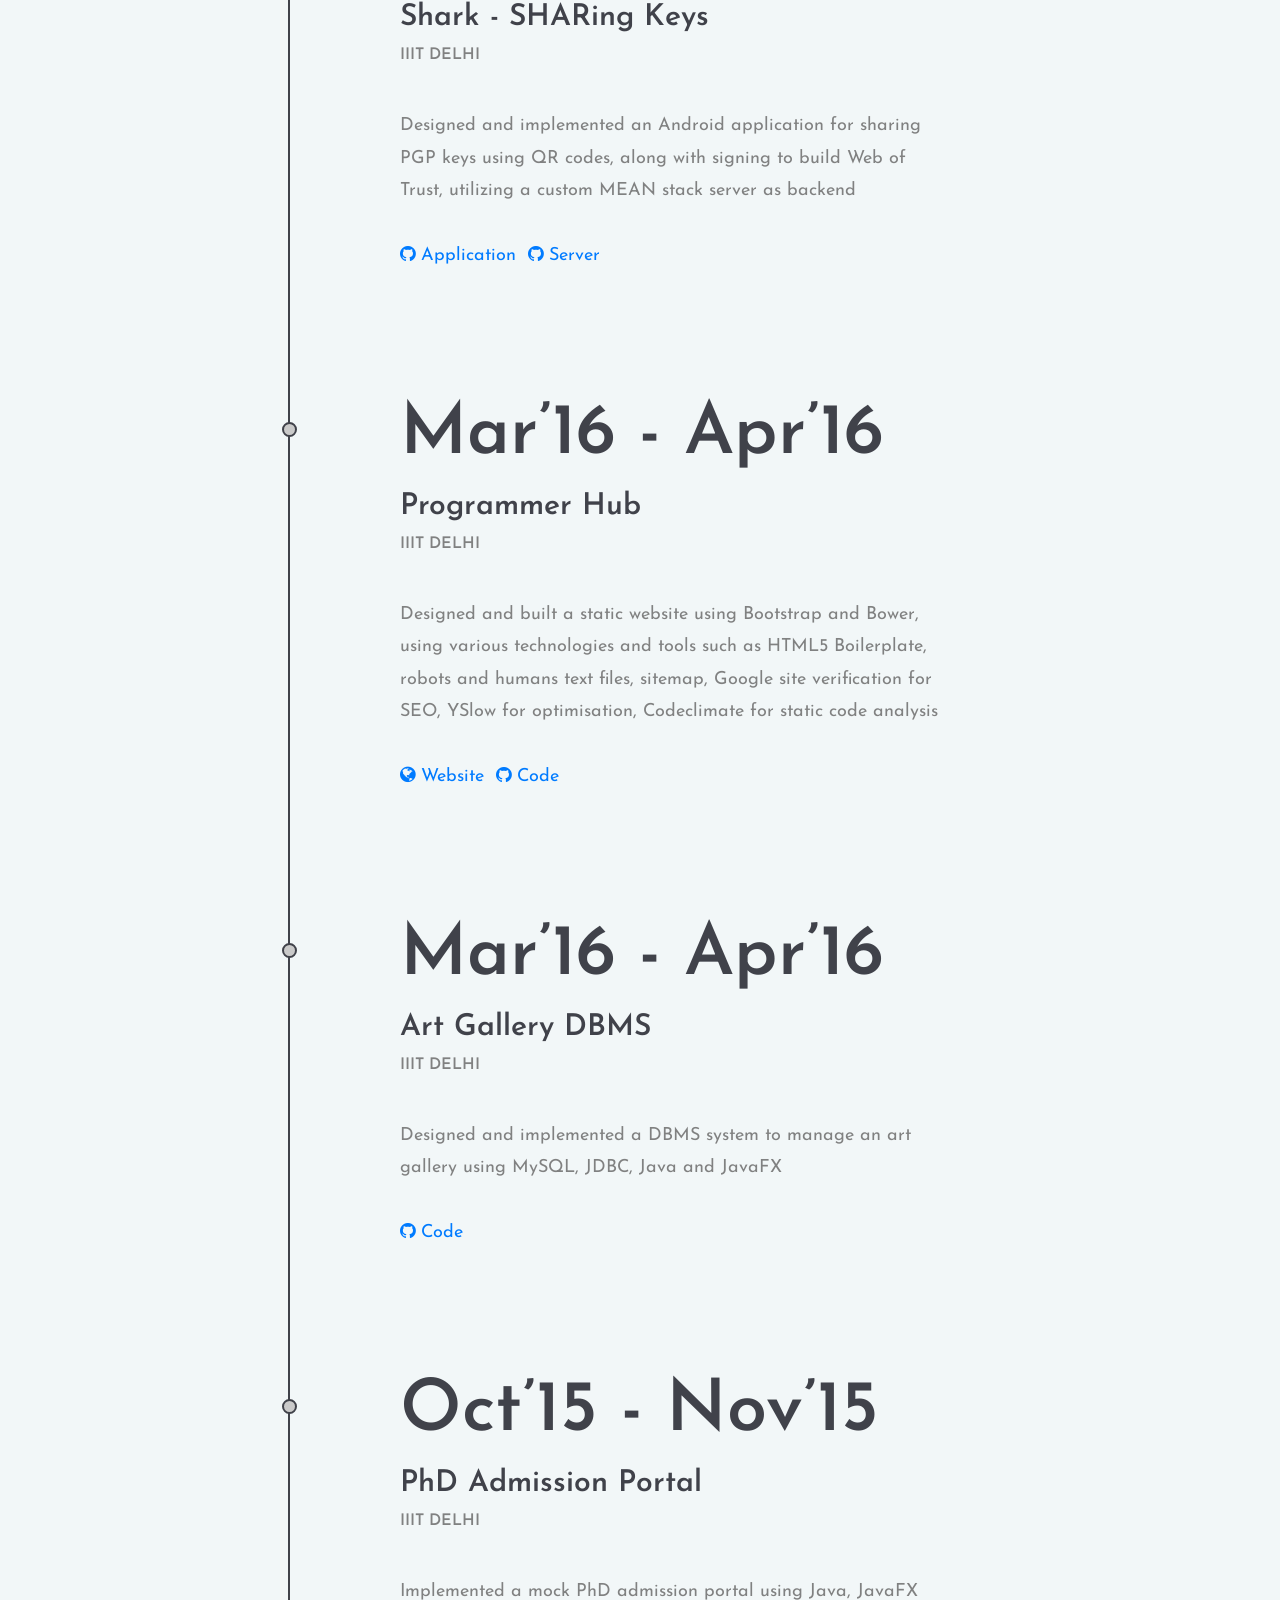
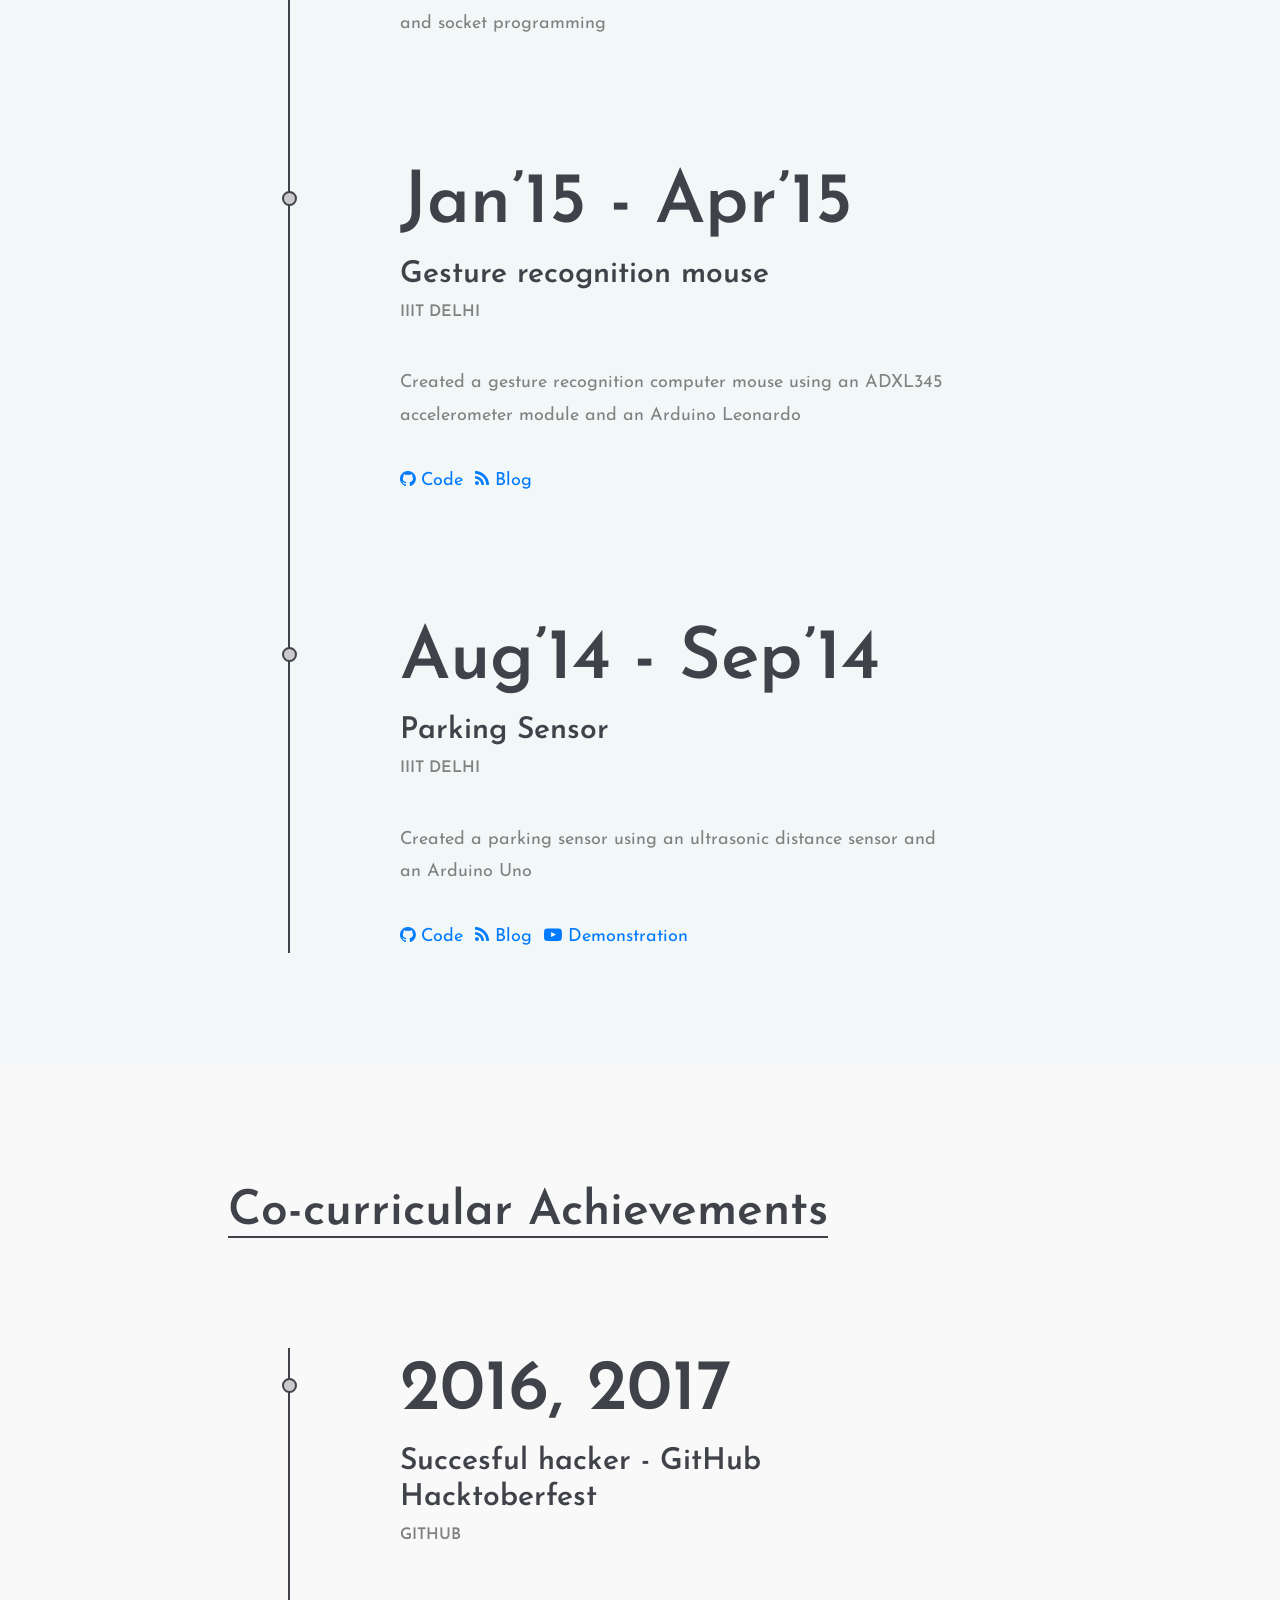
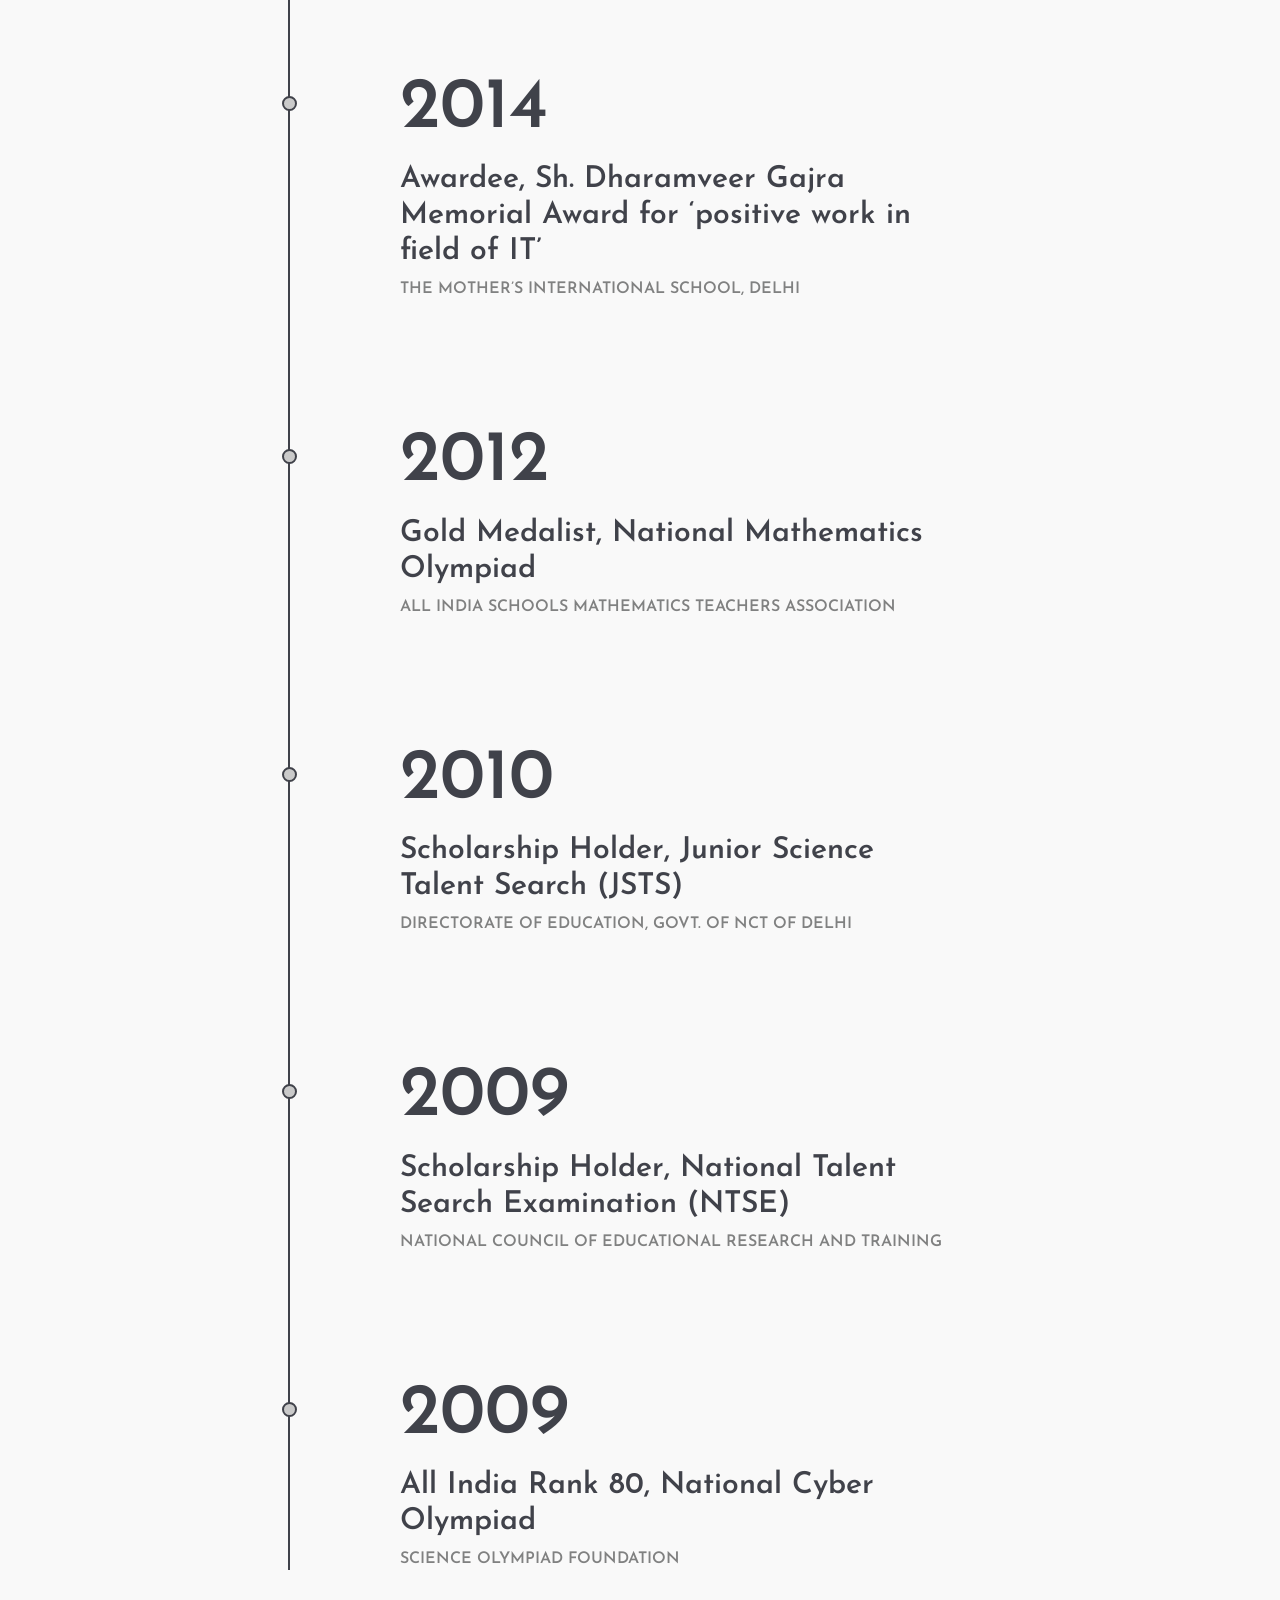
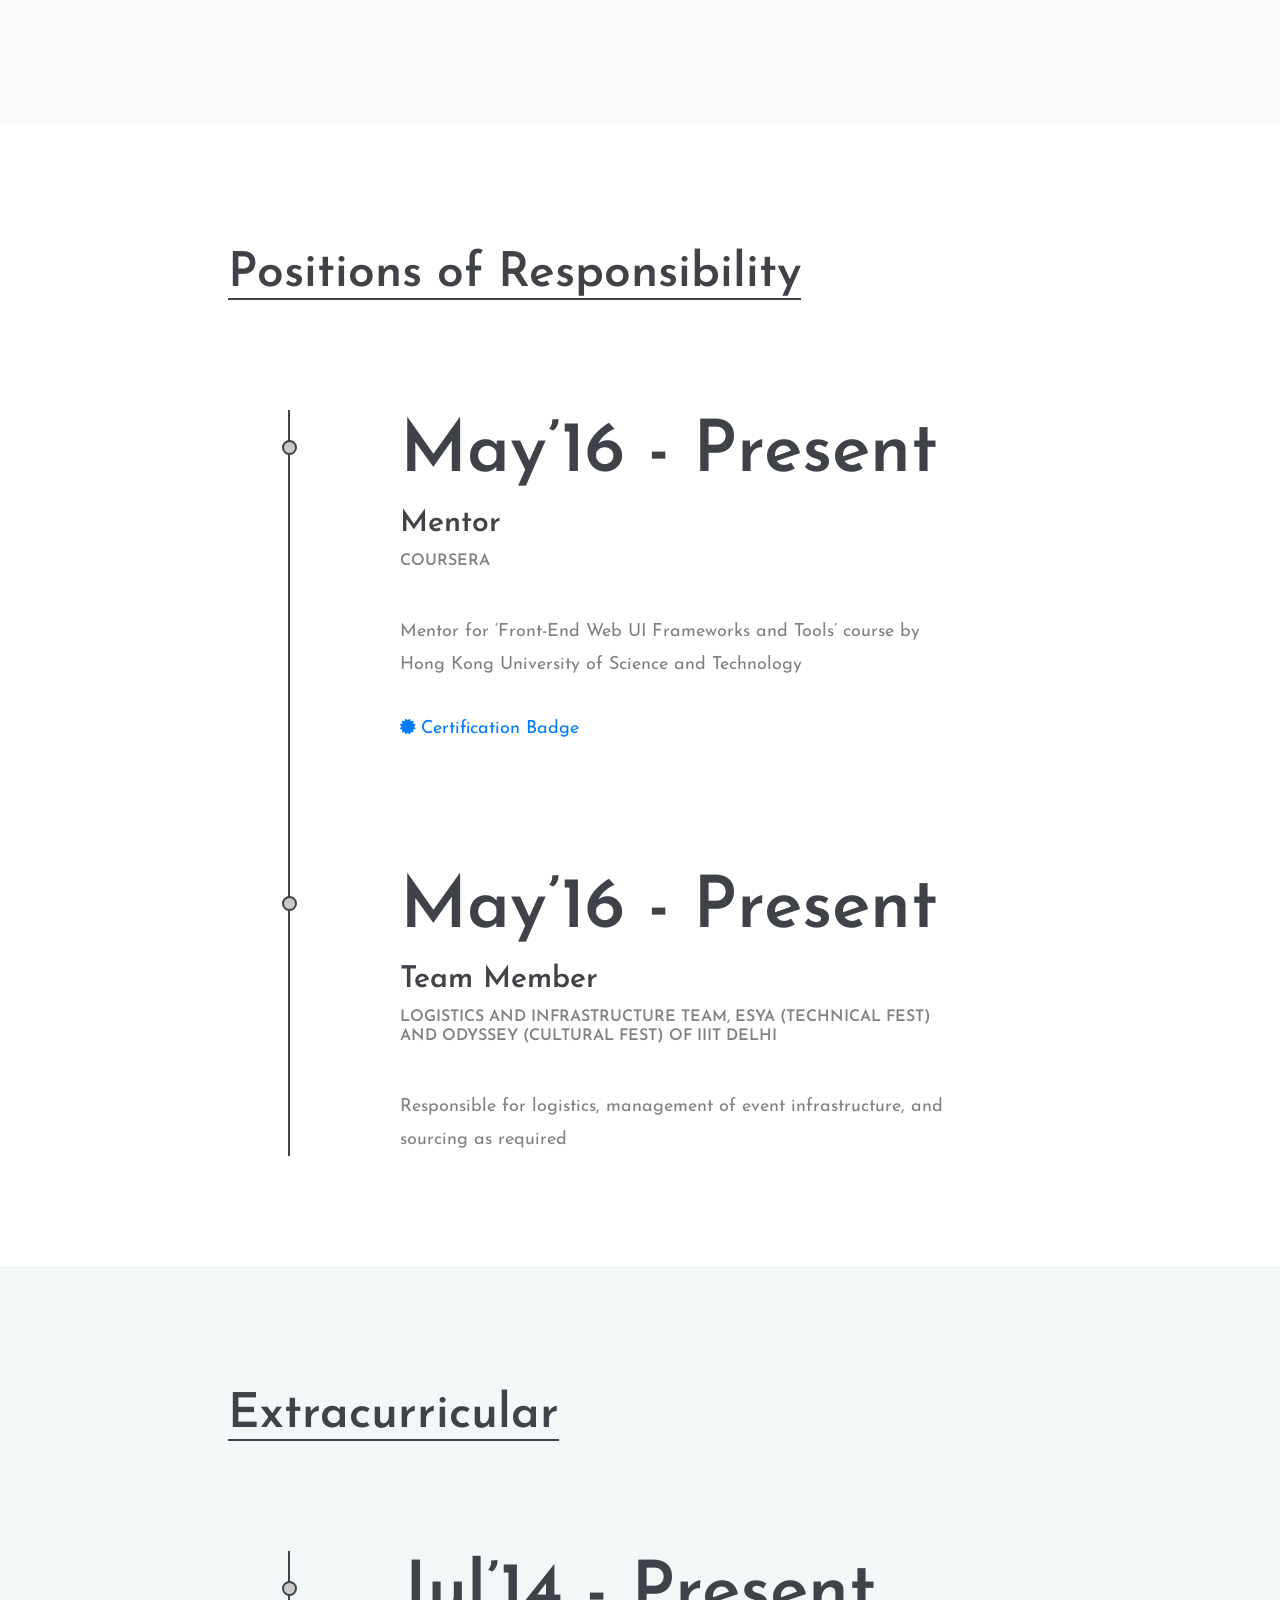
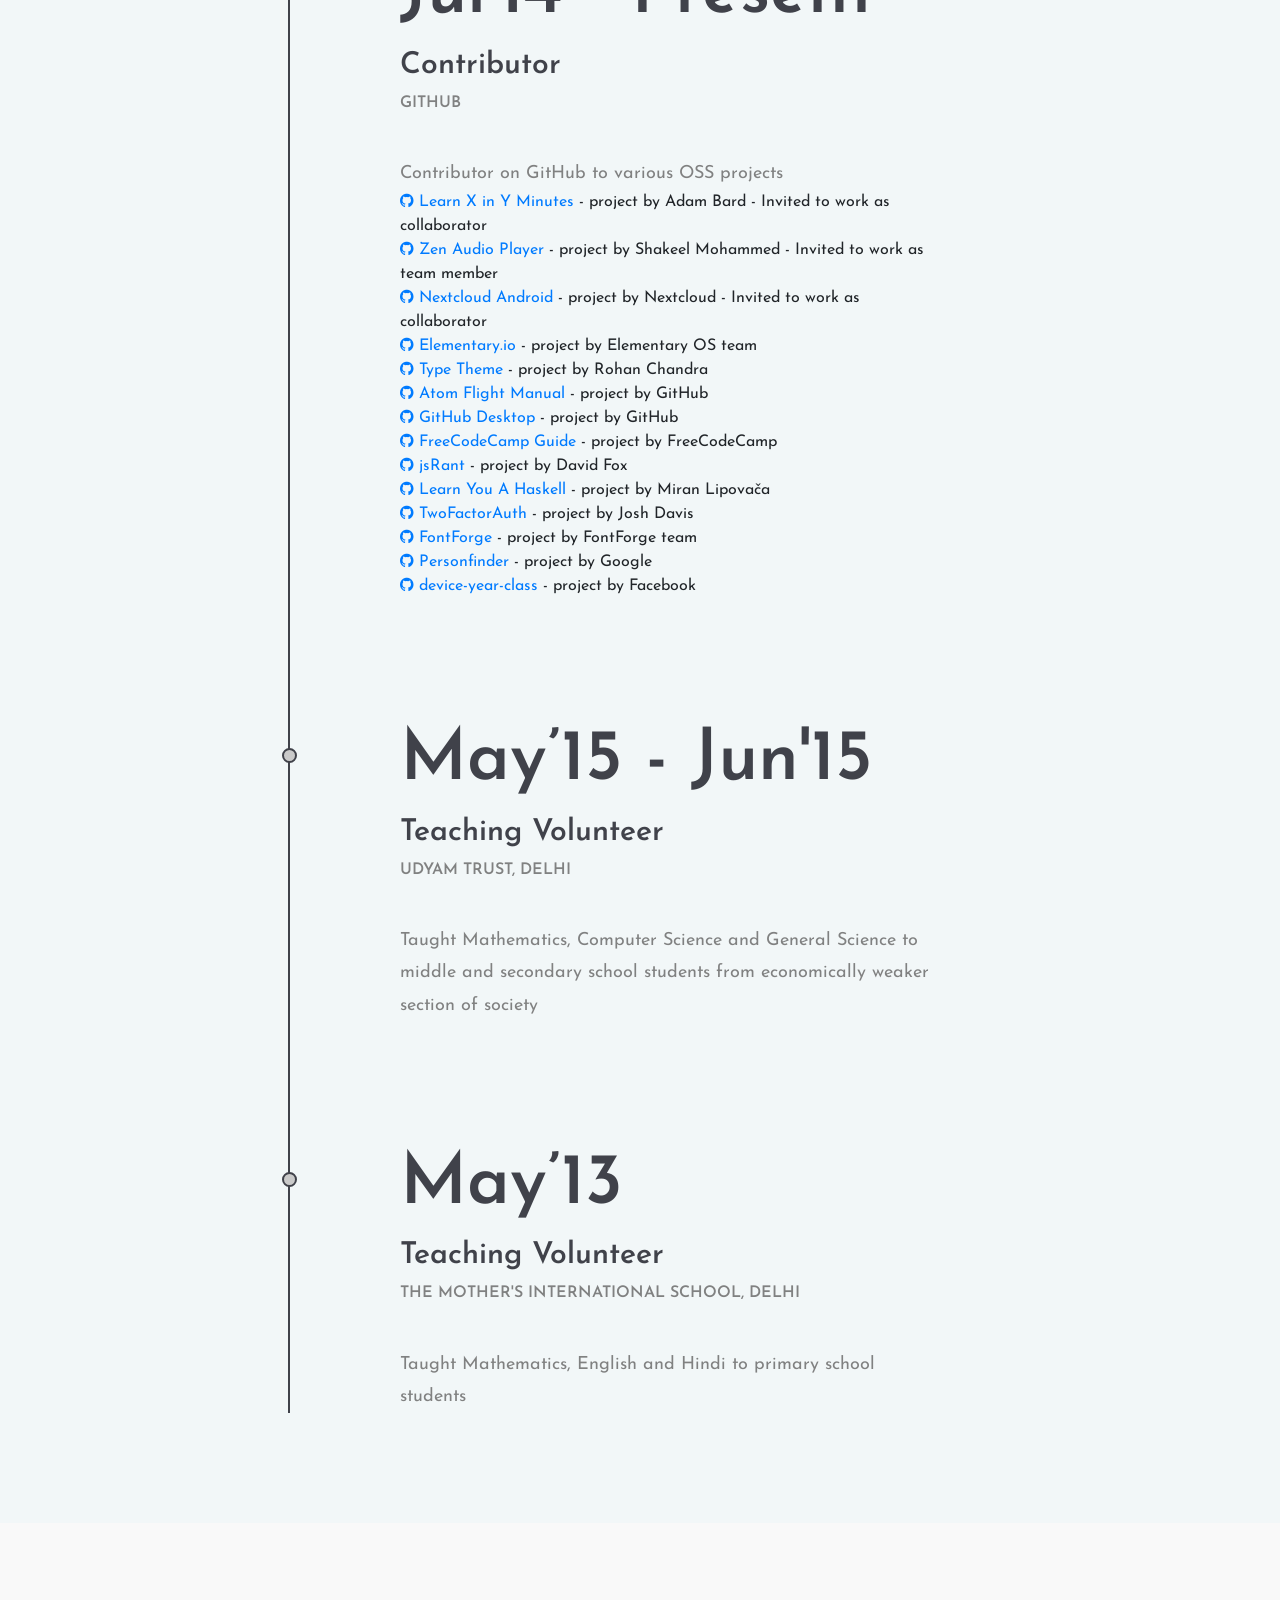
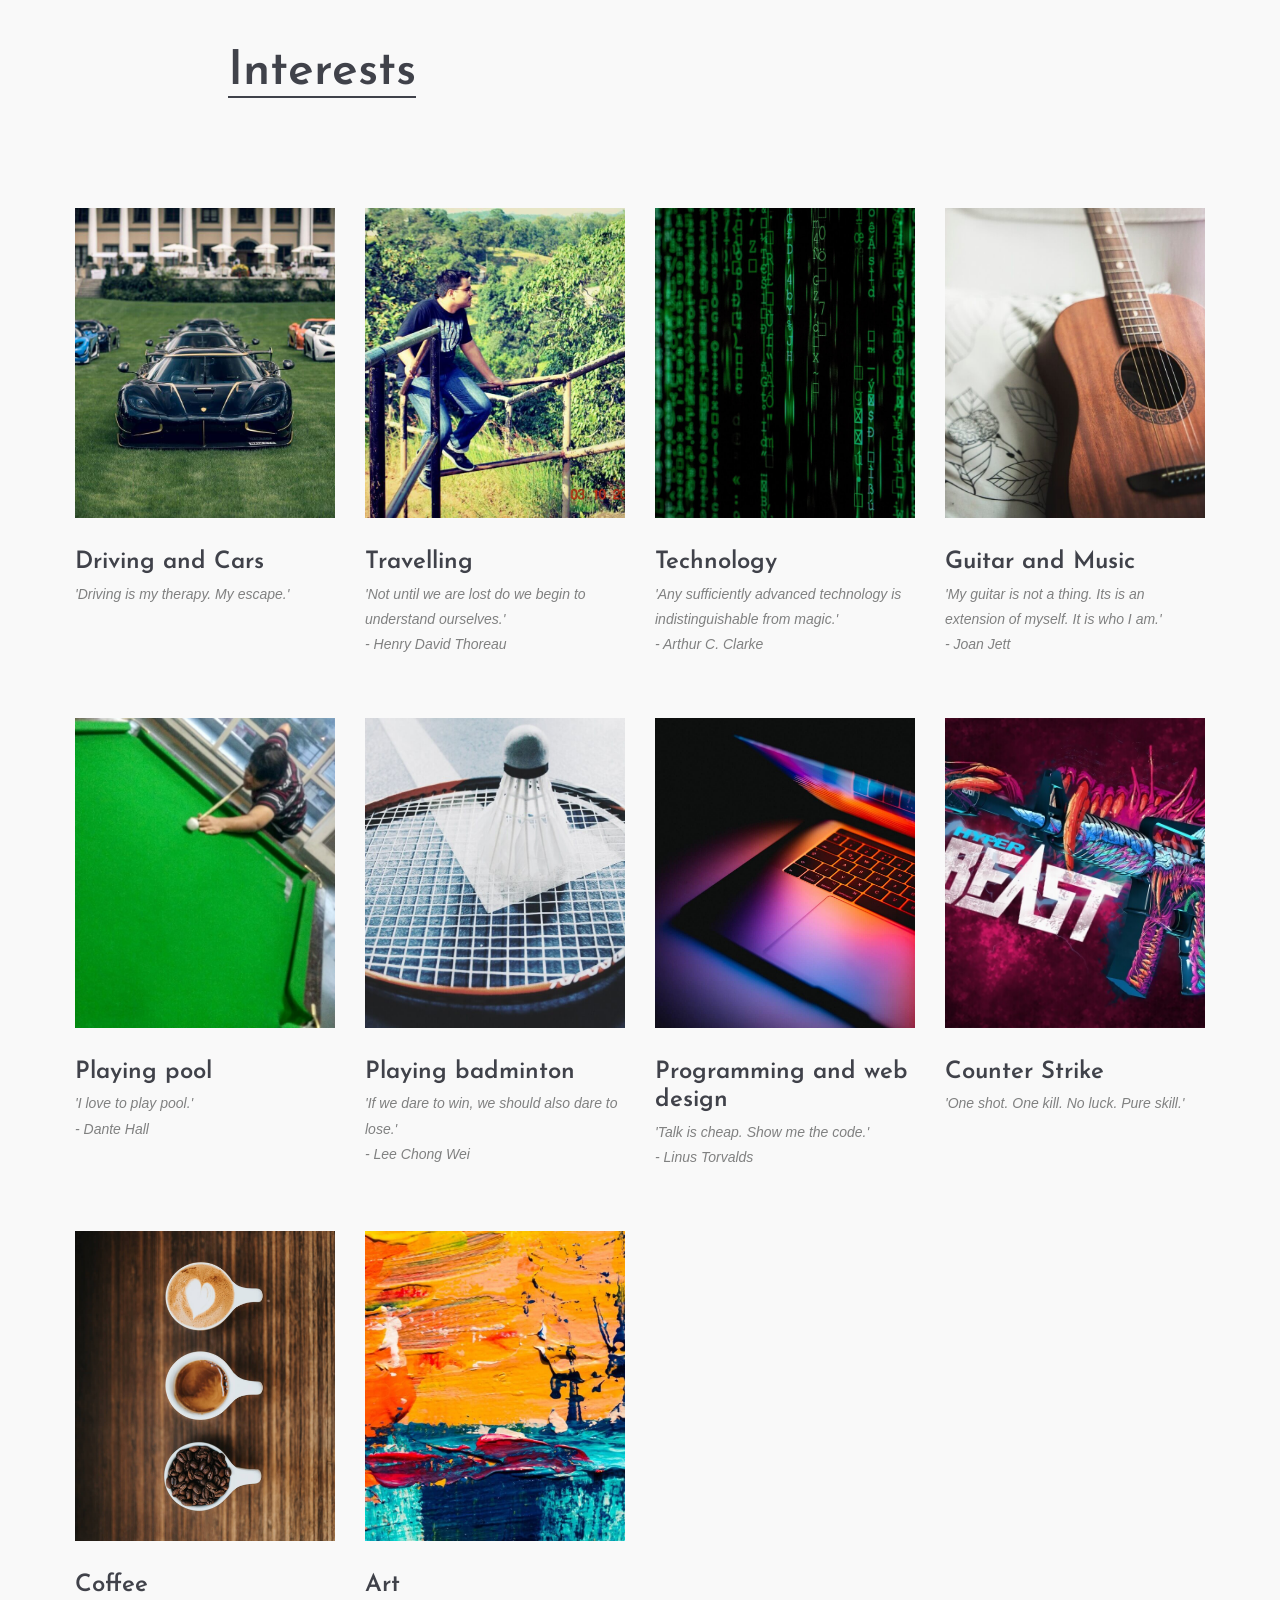
==== commit 2f0e6b81: "Fix button alignment, hide image on size lower than 992px ie. less than col-lg" ====
--- a/index.html
+++ b/index.html
@@ -1,7 +1,7 @@
 <!DOCTYPE html>
 <html lang="en">
 <head>
-	<meta charset="utf-8" />
+    <meta charset="utf-8" />
     <meta name="viewport" content="width=device-width, initial-scale=1" />
     <title>Divay Prakash</title>
     <meta name="description" content="Student | Geek | Wanderer | Aesthete | Petrolhead">
@@ -9,23 +9,23 @@
     <link rel="shortcut icon" href="./img/favicon.png">
     <link rel="preload" href="https://fonts.googleapis.com/css?family=Josefin+Sans:400,400i,600,600i,700" as="style" onload="this.rel='stylesheet'">
     <link rel="stylesheet" href="./css/bootstrap.min.css"/>
-	<link rel="stylesheet" href="./css/font-awesome.min.css"/>
-	<link rel="stylesheet" href="./css/flaticon.css"/>
-	<link rel="stylesheet" href="./css/owl.carousel.css"/>
-	<link rel="stylesheet" href="./css/magnific-popup.css"/>
-	<link rel="stylesheet" href="./css/style.css"/>
-	<script>
-		function buttonFunction(){
-			document.getElementById('discover-btn').addEventListener('click', function(e){
-	        	e.preventDefault();
-	        	document.getElementById('education').scrollIntoView({
-	            	behavior: 'smooth',
-	            	block: 'start'
-	        	});
-	    	});
-		}
-	</script>
-	<script type="application/ld+json">
+    <link rel="stylesheet" href="./css/font-awesome.min.css"/>
+    <link rel="stylesheet" href="./css/flaticon.css"/>
+    <link rel="stylesheet" href="./css/owl.carousel.css"/>
+    <link rel="stylesheet" href="./css/magnific-popup.css"/>
+    <link rel="stylesheet" href="./css/style.css"/>
+    <script>
+        function buttonFunction(){
+            document.getElementById('discover-btn').addEventListener('click', function(e){
+                e.preventDefault();
+                document.getElementById('education').scrollIntoView({
+                    behavior: 'smooth',
+                    block: 'start'
+                });
+            });
+        }
+    </script>
+    <script type="application/ld+json">
     {
         "@context": "http://schema.org",
         "@type": "Person",
@@ -43,87 +43,89 @@
         ]
     }
     </script>
-	<!--[if lt IE 9]>
-	  <script src="https://oss.maxcdn.com/html5shiv/3.7.2/html5shiv.min.js"></script>
-	  <script src="https://oss.maxcdn.com/respond/1.4.2/respond.min.js"></script>
-	<![endif]-->
+    <!--[if lt IE 9]>
+      <script src="https://oss.maxcdn.com/html5shiv/3.7.2/html5shiv.min.js"></script>
+      <script src="https://oss.maxcdn.com/respond/1.4.2/respond.min.js"></script>
+    <![endif]-->
 </head>
 <body onload="buttonFunction()">
-	<!-- Page Preloder -->
-	<div id="preloder">
-		<div class="loader"></div>
-	</div>
-
-	<!-- Hero section start -->
-	<section class="hero-section spad">
-		<div class="container-fluid">
-			<div class="row">
-				<div class="col-xl-10 offset-xl-1">
-					<div class="row">
-						<div class="col-lg-6">
-							<div class="hero-text">
-								<h2>Divay Prakash</h2>
-								<p>I'm a postgrad student at SCMHRD Pune, pursuing MBA in Operations Management. I hail from Delhi and am a computer science engineering graduate from IIIT Delhi, class of 2018.</p>
-							</div>
-							<div class="hero-info">
-								<h2>General Info</h2>
-								<ul>
-									<li><span>City</span>Pune, Maharashtra, India</li>
-									<li><span>E-mail</span><a href="mailto:divayprakash0@gmail.com">divayprakash0@gmail.com</a></li>
-								</ul>
-							</div>
-						</div>
-						<div class="col-lg-6">
-							<figure class="hero-image">
-								<img src="img/hero.jpg" alt="5">
-							</figure>
-						</div>
-					</div>
-				</div>
-			</div>
-		</div>
-	</section>
-	<!-- Hero section end -->
-
-	<!-- Header section start -->
-	<header class="header-section">
-		<div class="container-fluid">
-			<div class="row">
-				<div class="col-md-8 text-md-right header-buttons">
-					<a target="_blank" href="./CV.pdf" class="site-btn">Download CV</a>
-					<a class="site-btn" id="discover-btn">Discover me</a>
-				</div>
-			</div>
-			<div class="row">
-				<div class="col-md-8 offset-md-2 header-description">
-					I am an enthusiastic person who enjoys overcoming challenge and achieving personal goals. The opportunity to learn new skills and work with new technologies is particularly attractive to me. I have a clear, logical mind with a practical approach to problem solving and a drive to see things through to completion. Working with a team to analyze and solve problems gives me immense joy. I am creative and artistic and have a great eye for detail, being a true perfectionist at heart. I am eager to learn and I enjoy overcoming challenges. I have strong technical skills as well as excellent interpersonal skills. You will find me to be extremely hardworking, and able to juggle multiple tasks with great time management, or focus all my energy on just one too. Besides English and Hindi, I also speak geek!
-				</div>
-			</div>
-		</div>
-	</header>
-	<!-- Header section end -->
-
-	<!-- Social links section start -->
-	<div class="social-section">
-		<div class="container-fluid">
-			<div class="row">
-				<div class="col-xl-10 offset-xl-1">
-					<div class="social-link-warp">
-						<div class="social-links">
-							<a target="_blank" href="https://www.linkedin.com/in/divayprakash"><i class="fa fa-linkedin"></i></a>
+    <!-- Page Preloder -->
+    <div id="preloder">
+        <div class="loader"></div>
+    </div>
+
+    <!-- Hero section start -->
+    <section class="hero-section spad">
+        <div class="container-fluid">
+            <div class="row">
+                <div class="col-xl-10 offset-xl-1">
+                    <div class="row">
+                        <div class="col-lg-6">
+                            <div class="hero-text">
+                                <h2>Divay Prakash</h2>
+                                <p>I'm a postgrad student at SCMHRD Pune, pursuing MBA in Operations Management. I hail from Delhi and am a computer science engineering graduate from IIIT Delhi, class of 2018.</p>
+                            </div>
+                            <div class="hero-info">
+                                <h2>General Info</h2>
+                                <ul>
+                                    <li><span>City</span>Pune, Maharashtra, India</li>
+                                    <li><span>E-mail</span><a href="mailto:divayprakash0@gmail.com">divayprakash0@gmail.com</a></li>
+                                </ul>
+                            </div>
+                        </div>
+                        <div class="col-lg-6">
+                            <figure class="hero-image">
+                                <img src="img/hero.jpg" alt="5">
+                            </figure>
+                        </div>
+                    </div>
+                </div>
+            </div>
+        </div>
+    </section>
+    <!-- Hero section end -->
+
+    <!-- Header section start -->
+    <header class="header-section">
+        <div class="container">
+            <div class="row">
+                <div class="col-md-2"></div>
+                <div class="col-md-8 header-buttons">
+                    <a target="_blank" href="./CV.pdf" class="site-btn">Download CV</a>
+                    <a class="site-btn" id="discover-btn">Discover me</a>
+                </div>
+                <div class="col-md-2"></div>
+            </div>
+            <div class="row">
+                <div class="col-md-8 offset-md-2 header-description">
+                    I am an enthusiastic person who enjoys overcoming challenge and achieving personal goals. The opportunity to learn new skills and work with new technologies is particularly attractive to me. I have a clear, logical mind with a practical approach to problem solving and a drive to see things through to completion. Working with a team to analyze and solve problems gives me immense joy. I am creative and artistic and have a great eye for detail, being a true perfectionist at heart. I am eager to learn and I enjoy overcoming challenges. I have strong technical skills as well as excellent interpersonal skills. You will find me to be extremely hardworking, and able to juggle multiple tasks with great time management, or focus all my energy on just one too. Besides English and Hindi, I also speak geek!
+                </div>
+            </div>
+        </div>
+    </header>
+    <!-- Header section end -->
+
+    <!-- Social links section start -->
+    <div class="social-section">
+        <div class="container-fluid">
+            <div class="row">
+                <div class="col-xl-10 offset-xl-1">
+                    <div class="social-link-warp">
+                        <div class="social-links">
+                            <a target="_blank" href="https://www.linkedin.com/in/divayprakash"><i class="fa fa-linkedin"></i></a>
                             <a target="_blank" href="https://twitter.com/divayprakash0"><i class="fa fa-twitter"></i></a>
                             <a target="_blank" href="https://www.facebook.com/profile.php?id=100000155225052"><i class="fa fa-facebook"></i></a>
                             <a target="_blank" href="https://instagram.com/divayprakash0"><i class="fa fa-instagram"></i></a>
                             <a target="_blank" href="https://github.com/divayprakash"><i class="fa fa-github"></i></a>
                             <a target="_blank" href="https://plus.google.com/u/0/+DivayPrakash"><i class="fa fa-google"></i></a>
-						</div>
-						<h2 class="hidden-md hidden-sm">My Social Profiles</h2>
-					</div>
-				</div>
-			</div>
-		</div>
-	</div>	
-	<!-- Social links section end -->
+                        </div>
+                        <h2 class="hidden-md hidden-sm">My Social Profiles</h2>
+                    </div>
+                </div>
+            </div>
+        </div>
+    </div>
+    <!-- Social links section end -->
 
     <!-- Resume section start -->
     <section class="resume-section spad" id="education">
@@ -156,27 +158,27 @@
     </section>
     <!-- Resume section end -->
 
-	<!-- Resume section start -->
-	<section class="resume-section spad key-projects">
-		<div class="container-fluid">
-			<div class="row">
-				<div class="col-xl-7 offset-xl-2">
-					<div class="section-title">
-						<h2>Key Projects</h2>
-					</div>
-					<ul class="resume-list">
-						<li>
-							<h2>Jan’18 - Apr’18</h2>
-							<h3>Design of online platform for B2B supply chain management</h3>
-							<h4>IIIT Delhi</h4>
-							<p>Created business model for online portal to facilitate <strong>order placement, processing and fulfillment</strong> process for B2B buyers, sellers and ancillaries, providing timelines and end-to-end order tracking<br /><br />Used ‘Value Proposition Canvas’ in conjunction with ‘Business Model Canvas’ to describe business model</p>
-						</li>
-						<li>
-							<h2>Aug’17 - Nov’17</h2>
-							<h3>Website redesign</h3>
-							<h4>IIIT Delhi</h4>
-							<p>Led team responsible for redesign of IIIT Delhi ERP website and NPTEL online certification website<br /><br />Implemented front-end website demo, yielding over <strong>40% increase</strong> in user experience ratings<br /><br />Used human-computer interaction methodologies like contextual inquiry, prototyping, low-fidelity design, user testing and high-fidelity design<br /><br />Currently under implementation in IIIT Delhi ERP system<br /><br />Summafy - <a target="_blank" href="https://github.com/summafy/summafy/"><i class="fa fa-github"></i> Code</a><br /><a target="_blank" href="https://summafy.github.io/summafy/"><i class="fa fa-globe"></i> Demo Website (Select 'Role' and click 'Sign In')</a><br /><br />NPTEL online certification - <a target="_blank" href="https://github.com/nptel-noc/noc/"><i class="fa fa-github"></i> Code</a><br /><a target="_blank" href="https://nptel-noc.github.io/noc/index.html"><i class="fa fa-globe"></i> Demo Website ('Refresh' after pageload)</a></p>
-						</li>
+    <!-- Resume section start -->
+    <section class="resume-section spad key-projects">
+        <div class="container-fluid">
+            <div class="row">
+                <div class="col-xl-7 offset-xl-2">
+                    <div class="section-title">
+                        <h2>Key Projects</h2>
+                    </div>
+                    <ul class="resume-list">
+                        <li>
+                            <h2>Jan’18 - Apr’18</h2>
+                            <h3>Design of online platform for B2B supply chain management</h3>
+                            <h4>IIIT Delhi</h4>
+                            <p>Created business model for online portal to facilitate <strong>order placement, processing and fulfillment</strong> process for B2B buyers, sellers and ancillaries, providing timelines and end-to-end order tracking<br /><br />Used ‘Value Proposition Canvas’ in conjunction with ‘Business Model Canvas’ to describe business model</p>
+                        </li>
+                        <li>
+                            <h2>Aug’17 - Nov’17</h2>
+                            <h3>Website redesign</h3>
+                            <h4>IIIT Delhi</h4>
+                            <p>Led team responsible for redesign of IIIT Delhi ERP website and NPTEL online certification website<br /><br />Implemented front-end website demo, yielding over <strong>40% increase</strong> in user experience ratings<br /><br />Used human-computer interaction methodologies like contextual inquiry, prototyping, low-fidelity design, user testing and high-fidelity design<br /><br />Currently under implementation in IIIT Delhi ERP system<br /><br />Summafy - <a target="_blank" href="https://github.com/summafy/summafy/"><i class="fa fa-github"></i> Code</a><br /><a target="_blank" href="https://summafy.github.io/summafy/"><i class="fa fa-globe"></i> Demo Website (Select 'Role' and click 'Sign In')</a><br /><br />NPTEL online certification - <a target="_blank" href="https://github.com/nptel-noc/noc/"><i class="fa fa-github"></i> Code</a><br /><a target="_blank" href="https://nptel-noc.github.io/noc/index.html"><i class="fa fa-globe"></i> Demo Website ('Refresh' after pageload)</a></p>
+                        </li>
                         <li>
                             <h2>May’16 - Apr’17</h2>
                             <h3>Building Management System</h3>
@@ -225,14 +227,14 @@
                             <h4>IIIT Delhi</h4>
                             <p>Created a parking sensor using an ultrasonic distance sensor and an Arduino Uno<br /><br /><a target="_blank" href="https://github.com/divayprakash/arduino-parking-sensor"><i class="fa fa-github"></i> Code</a>&nbsp;&nbsp;<a target="_blank" href="http://smwiki2014.wikidot.com/wiki:parking-sensor-using-arduino"><i class="fa fa-rss"></i> Blog</a>&nbsp;&nbsp;<a target="_blank" href="https://www.youtube.com/watch?v=c9hat2jnsxc"><i class="fa fa-youtube-play"></i> Demonstration</a></p>
                         </li>
-					</ul>
-				</div>
-			</div>
-		</div>
-	</section>
-	<!-- Resume section end -->
-
-	<!-- Resume section start -->
+                    </ul>
+                </div>
+            </div>
+        </div>
+    </section>
+    <!-- Resume section end -->
+
+    <!-- Resume section start -->
     <section class="resume-section spad achievement">
         <div class="container-fluid">
             <div class="row">
@@ -306,7 +308,7 @@
     </section>
     <!-- Resume section end -->
 
-	<!-- Resume section start -->
+    <!-- Resume section start -->
     <section class="resume-section spad extracurricular">
         <div class="container-fluid">
             <div class="row">
@@ -321,33 +323,33 @@
                             <h4>GitHub</h4>
                             <p>Contributor on GitHub to various OSS projects</p>
                             <ul>
-                            	<a target="_blank" href="https://github.com/adambard/learnxinyminutes-docs"><i class="fa fa-github"></i> Learn X in Y Minutes</a> - project by Adam Bard - Invited to work as collaborator
-                            	<br />
-                            	<a target="_blank" href="https://github.com/zen-audio-player/zen-audio-player.github.io/"><i class="fa fa-github"></i> Zen Audio Player</a> - project by Shakeel Mohammed - Invited to work as team member
-                            	<br />
-                            	<a target="_blank" href="https://github.com/nextcloud/android"><i class="fa fa-github"></i> Nextcloud Android</a> - project by Nextcloud - Invited to work as collaborator
-                            	<br />
-                            	<a target="_blank" href="https://github.com/elementary/website"><i class="fa fa-github"></i> Elementary.io</a> - project by Elementary OS team
-                            	<br />
-                            	<a target="_blank" href="https://github.com/rohanchandra/type-theme"><i class="fa fa-github"></i> Type Theme</a> - project by Rohan Chandra
-                            	<br />
-                            	<a target="_blank" href="https://github.com/atom/flight-manual.atom.io"><i class="fa fa-github"></i> Atom Flight Manual</a> - project by GitHub
-                            	<br />
-                            	<a target="_blank" href="https://github.com/desktop/desktop"><i class="fa fa-github"></i> GitHub Desktop</a> - project by GitHub
-                            	<br />
-                            	<a target="_blank" href="https://github.com/freeCodeCamp/guide"><i class="fa fa-github"></i> FreeCodeCamp Guide</a> - project by FreeCodeCamp
-                            	<br />
-                            	<a target="_blank" href="https://github.com/Dfoxinator/jsrant"><i class="fa fa-github"></i> jsRant</a> - project by David Fox
-                            	<br />
-                            	<a target="_blank" href="https://github.com/pvorb/learn-you-a-haskell"><i class="fa fa-github"></i> Learn You A Haskell</a> - project by Miran Lipovača
-                            	<br />
-                            	<a target="_blank" href="https://github.com/2factorauth/twofactorauth"><i class="fa fa-github"></i> TwoFactorAuth</a> - project by Josh Davis
-                            	<br />
-                            	<a target="_blank" href="https://github.com/fontforge/fontforge"><i class="fa fa-github"></i> FontForge</a> - project by FontForge team
-                            	<br />
-                            	<a target="_blank" href="https://github.com/google/personfinder"><i class="fa fa-github"></i> Personfinder</a> - project by Google
-                            	<br />
-                            	<a target="_blank" href="https://github.com/facebook/device-year-class"><i class="fa fa-github"></i> device-year-class</a> - project by Facebook
+                                <a target="_blank" href="https://github.com/adambard/learnxinyminutes-docs"><i class="fa fa-github"></i> Learn X in Y Minutes</a> - project by Adam Bard - Invited to work as collaborator
+                                <br />
+                                <a target="_blank" href="https://github.com/zen-audio-player/zen-audio-player.github.io/"><i class="fa fa-github"></i> Zen Audio Player</a> - project by Shakeel Mohammed - Invited to work as team member
+                                <br />
+                                <a target="_blank" href="https://github.com/nextcloud/android"><i class="fa fa-github"></i> Nextcloud Android</a> - project by Nextcloud - Invited to work as collaborator
+                                <br />
+                                <a target="_blank" href="https://github.com/elementary/website"><i class="fa fa-github"></i> Elementary.io</a> - project by Elementary OS team
+                                <br />
+                                <a target="_blank" href="https://github.com/rohanchandra/type-theme"><i class="fa fa-github"></i> Type Theme</a> - project by Rohan Chandra
+                                <br />
+                                <a target="_blank" href="https://github.com/atom/flight-manual.atom.io"><i class="fa fa-github"></i> Atom Flight Manual</a> - project by GitHub
+                                <br />
+                                <a target="_blank" href="https://github.com/desktop/desktop"><i class="fa fa-github"></i> GitHub Desktop</a> - project by GitHub
+                                <br />
+                                <a target="_blank" href="https://github.com/freeCodeCamp/guide"><i class="fa fa-github"></i> FreeCodeCamp Guide</a> - project by FreeCodeCamp
+                                <br />
+                                <a target="_blank" href="https://github.com/Dfoxinator/jsrant"><i class="fa fa-github"></i> jsRant</a> - project by David Fox
+                                <br />
+                                <a target="_blank" href="https://github.com/pvorb/learn-you-a-haskell"><i class="fa fa-github"></i> Learn You A Haskell</a> - project by Miran Lipovača
+                                <br />
+                                <a target="_blank" href="https://github.com/2factorauth/twofactorauth"><i class="fa fa-github"></i> TwoFactorAuth</a> - project by Josh Davis
+                                <br />
+                                <a target="_blank" href="https://github.com/fontforge/fontforge"><i class="fa fa-github"></i> FontForge</a> - project by FontForge team
+                                <br />
+                                <a target="_blank" href="https://github.com/google/personfinder"><i class="fa fa-github"></i> Personfinder</a> - project by Google
+                                <br />
+                                <a target="_blank" href="https://github.com/facebook/device-year-class"><i class="fa fa-github"></i> device-year-class</a> - project by Facebook
                             </ul>
                         </li>
                         <li>
@@ -369,117 +371,118 @@
     </section>
     <!-- Resume section end -->
 
-	<!-- Portfolio section start -->
-	<section class="portfolio-section spad pb-0">
-		<div class="container-fluid">
-			<div class="row">
-				<div class="col-xl-4 col-md-8 offset-xl-2 ">
-					<div class="section-title">
-						<h2>Interests</h2>
-					</div>
-				</div>
-			</div>
-			<div class="portfolio-warp">
-				<div class="row">
-					<div class="col-xl-3 col-lg-6 col-md-6">
-						<div class="portfolio-item">
-							<a href="img/portfolio/driving.jpg" class="set-bg port-pic" data-setbg="img/portfolio/driving.jpg"></a>
-							<h2>Driving and Cars</h2>
-							<p>'Driving is my therapy. My escape.'</p>
-						</div>
-					</div>
-					<div class="col-xl-3 col-lg-6 col-md-6">
-						<div class="portfolio-item">
-							<a href="img/portfolio/travelling.jpg" class="set-bg port-pic" data-setbg="img/portfolio/travelling.jpg"></a>
-							<h2>Travelling</h2>
-							<p>'Not until we are lost do we begin to understand ourselves.'<br />- Henry David Thoreau</p>
-						</div>
-					</div>
-					<div class="col-xl-3 col-lg-6 col-md-6">
-						<div class="portfolio-item">
-							<a href="img/portfolio/technology.jpg" class="set-bg port-pic" data-setbg="img/portfolio/technology.jpg"></a>
-							<h2>Technology</h2>
-							<p>'Any sufficiently advanced technology is indistinguishable from magic.'<br />- Arthur C. Clarke</p>
-						</div>
-					</div>
-					<div class="col-xl-3 col-lg-6 col-md-6">
-						<div class="portfolio-item">
-							<a href="img/portfolio/guitar.jpg" class="set-bg port-pic" data-setbg="img/portfolio/guitar.jpg"></a>
-							<h2>Guitar and Music</h2>
-							<p>'My guitar is not a thing. Its is an extension of myself. It is who I am.'<br />- Joan Jett</p>
-						</div>
-					</div>
-					<div class="col-xl-3 col-lg-6 col-md-6">
-						<div class="portfolio-item">
-							<a href="img/portfolio/pool.jpg" class="set-bg port-pic" data-setbg="img/portfolio/pool.jpg"></a>
-							<h2>Playing pool</h2>
-							<p>'I love to play pool.'<br />- Dante Hall</p>
-						</div>
-					</div>
-					<div class="col-xl-3 col-lg-6 col-md-6">
-						<div class="portfolio-item">
-							<a href="img/portfolio/badminton.jpg" class="set-bg port-pic" data-setbg="img/portfolio/badminton.jpg"></a>
-							<h2>Playing badminton</h2>
-							<p>'If we dare to win, we should also dare to lose.'<br />- Lee Chong Wei</p>
-						</div>
-					</div>
-					<div class="col-xl-3 col-lg-6 col-md-6">
-						<div class="portfolio-item">
-							<a href="img/portfolio/laptop.jpg" class="set-bg port-pic" data-setbg="img/portfolio/laptop.jpg"></a>
-							<h2>Programming and web design</h2>
-							<p>'Talk is cheap. Show me the code.'<br />- Linus Torvalds</p>
-						</div>
-					</div>
-					<div class="col-xl-3 col-lg-6 col-md-6">
-						<div class="portfolio-item">
-							<a href="img/portfolio/csgo.jpg" class="set-bg port-pic" data-setbg="img/portfolio/csgo.jpg"></a>
-							<h2>Counter Strike</h2>
-							<p>'One shot. One kill. No luck. Pure skill.'</p>
-						</div>
-					</div>
-					<div class="col-xl-3 col-lg-6 col-md-6">
-						<div class="portfolio-item">
-							<a href="img/portfolio/coffee.jpg" class="set-bg port-pic" data-setbg="img/portfolio/coffee.jpg"></a>
-							<h2>Coffee</h2>
-							<p>'If it wasn't for the coffee, I'd have no identifiable personality whatsoever.'<br />- David Letterman</p>
-						</div>
-					</div>
-					<div class="col-xl-3 col-lg-6 col-md-6">
-						<div class="portfolio-item">
-							<a href="img/portfolio/art.jpg" class="set-bg port-pic" data-setbg="img/portfolio/art.jpg"></a>
-							<h2>Art</h2>
-							<p>'The purpose of art is washing the dust of daily life off our souls.'<br />- Pablo Picasso</p>
-						</div>
-					</div>
-				</div>
-				<div class="row">
-					<div class="col-md-8 offset-md-2 end-text">
-						<h3>Student | Geek | Wanderer | Aesthete | Petrolhead</h3>
-					</div>
-				</div>
-			</div>
-		</div>
-	</section>
-	<!-- Portfolio section end -->
-
-	<!-- Footer section start -->
-	<footer class="footer-section">
-		<div class="container text-center">
-			<div class="copyright"><!-- Link back to Colorlib can't be removed. Template is licensed under CC BY 3.0. -->
-Copyright &copy;<script>document.write(new Date().getFullYear());</script> All rights reserved | This template is made with <i class="fa fa-heart-o" aria-hidden="true"></i> by <a href="https://colorlib.com" target="_blank">Colorlib</a>
-<!-- Link back to Colorlib can't be removed. Template is licensed under CC BY 3.0. -->
-</div>
-		</div>
-	</footer>
-	<!-- Footer section end -->
-
-
-	<!--====== Javascripts & Jquery ======-->
-	<script src="js/jquery-2.1.4.min.js"></script>
-	<script src="js/bootstrap.min.js"></script>
-	<script src="js/owl.carousel.min.js"></script>
-	<script src="js/magnific-popup.min.js"></script>
-	<script src="js/circle-progress.min.js"></script>
-	<script src="js/main.js"></script>
+    <!-- Portfolio section start -->
+    <section class="portfolio-section spad pb-0">
+        <div class="container-fluid">
+            <div class="row">
+                <div class="col-xl-4 col-md-8 offset-xl-2 ">
+                    <div class="section-title">
+                        <h2>Interests</h2>
+                    </div>
+                </div>
+            </div>
+            <div class="portfolio-warp">
+                <div class="row">
+                    <div class="col-xl-3 col-lg-6 col-md-6">
+                        <div class="portfolio-item">
+                            <a href="img/portfolio/driving.jpg" class="set-bg port-pic" data-setbg="img/portfolio/driving.jpg"></a>
+                            <h2>Driving and Cars</h2>
+                            <p>'Driving is my therapy. My escape.'</p>
+                        </div>
+                    </div>
+                    <div class="col-xl-3 col-lg-6 col-md-6">
+                        <div class="portfolio-item">
+                            <a href="img/portfolio/travelling.jpg" class="set-bg port-pic" data-setbg="img/portfolio/travelling.jpg"></a>
+                            <h2>Travelling</h2>
+                            <p>'Not until we are lost do we begin to understand ourselves.'<br />- Henry David Thoreau</p>
+                        </div>
+                    </div>
+                    <div class="col-xl-3 col-lg-6 col-md-6">
+                        <div class="portfolio-item">
+                            <a href="img/portfolio/technology.jpg" class="set-bg port-pic" data-setbg="img/portfolio/technology.jpg"></a>
+                            <h2>Technology</h2>
+                            <p>'Any sufficiently advanced technology is indistinguishable from magic.'<br />- Arthur C. Clarke</p>
+                        </div>
+                    </div>
+                    <div class="col-xl-3 col-lg-6 col-md-6">
+                        <div class="portfolio-item">
+                            <a href="img/portfolio/guitar.jpg" class="set-bg port-pic" data-setbg="img/portfolio/guitar.jpg"></a>
+                            <h2>Guitar and Music</h2>
+                            <p>'My guitar is not a thing. Its is an extension of myself. It is who I am.'<br />- Joan Jett</p>
+                        </div>
+                    </div>
+                    <div class="col-xl-3 col-lg-6 col-md-6">
+                        <div class="portfolio-item">
+                            <a href="img/portfolio/pool.jpg" class="set-bg port-pic" data-setbg="img/portfolio/pool.jpg"></a>
+                            <h2>Playing pool</h2>
+                            <p>'I love to play pool.'<br />- Dante Hall</p>
+                        </div>
+                    </div>
+                    <div class="col-xl-3 col-lg-6 col-md-6">
+                        <div class="portfolio-item">
+                            <a href="img/portfolio/badminton.jpg" class="set-bg port-pic" data-setbg="img/portfolio/badminton.jpg"></a>
+                            <h2>Playing badminton</h2>
+                            <p>'If we dare to win, we should also dare to lose.'<br />- Lee Chong Wei</p>
+                        </div>
+                    </div>
+                    <div class="col-xl-3 col-lg-6 col-md-6">
+                        <div class="portfolio-item">
+                            <a href="img/portfolio/laptop.jpg" class="set-bg port-pic" data-setbg="img/portfolio/laptop.jpg"></a>
+                            <h2>Programming and web design</h2>
+                            <p>'Talk is cheap. Show me the code.'<br />- Linus Torvalds</p>
+                        </div>
+                    </div>
+                    <div class="col-xl-3 col-lg-6 col-md-6">
+                        <div class="portfolio-item">
+                            <a href="img/portfolio/csgo.jpg" class="set-bg port-pic" data-setbg="img/portfolio/csgo.jpg"></a>
+                            <h2>Counter Strike</h2>
+                            <p>'One shot. One kill. No luck. Pure skill.'</p>
+                        </div>
+                    </div>
+                    <div class="col-xl-3 col-lg-6 col-md-6">
+                        <div class="portfolio-item">
+                            <a href="img/portfolio/coffee.jpg" class="set-bg port-pic" data-setbg="img/portfolio/coffee.jpg"></a>
+                            <h2>Coffee</h2>
+                            <p>'If it wasn't for the coffee, I'd have no identifiable personality whatsoever.'<br />- David Letterman</p>
+                        </div>
+                    </div>
+                    <div class="col-xl-3 col-lg-6 col-md-6">
+                        <div class="portfolio-item">
+                            <a href="img/portfolio/art.jpg" class="set-bg port-pic" data-setbg="img/portfolio/art.jpg"></a>
+                            <h2>Art</h2>
+                            <p>'The purpose of art is washing the dust of daily life off our souls.'<br />- Pablo Picasso</p>
+                        </div>
+                    </div>
+                </div>
+                <div class="row">
+                    <div class="col-md-8 offset-md-2 end-text">
+                        <h3>Student | Geek | Wanderer | Aesthete | Petrolhead</h3>
+                    </div>
+                </div>
+            </div>
+        </div>
+    </section>
+    <!-- Portfolio section end -->
+
+    <!-- Footer section start -->
+    <footer class="footer-section">
+        <div class="container text-center">
+            <div class="copyright">
+                <!-- Link back to Colorlib can't be removed. Template is licensed under CC BY 3.0. -->
+                Copyright &copy;<script>document.write(new Date().getFullYear());</script> All rights reserved | This template is made with <i class="fa fa-heart-o" aria-hidden="true"></i> by <a href="https://colorlib.com" target="_blank">Colorlib</a>
+                <!-- Link back to Colorlib can't be removed. Template is licensed under CC BY 3.0. -->
+            </div>
+        </div>
+    </footer>
+    <!-- Footer section end -->
+
+
+    <!--====== Javascripts & Jquery ======-->
+    <script src="js/jquery-2.1.4.min.js"></script>
+    <script src="js/bootstrap.min.js"></script>
+    <script src="js/owl.carousel.min.js"></script>
+    <script src="js/magnific-popup.min.js"></script>
+    <script src="js/circle-progress.min.js"></script>
+    <script src="js/main.js"></script>
 </body>
 </html>
--- a/css/style.css
+++ b/css/style.css
@@ -1,10 +1,3 @@
-/* =================================
-------------------------------------
-  Civic - CV Resume
-  Version: 1.0
- ------------------------------------ 
- ====================================*/
-
 /*----------------------------------------*/
 /* Template default CSS
 /*----------------------------------------*/
@@ -177,51 +170,6 @@
 	color: #40424a;
 }
 
-.circle-progress {
-	text-align: center;
-	padding-top: 30px;
-	display: inline-block;
-}
-
-.circle-progress .prog-circle {
-	margin-bottom: -155px;
-}
-
-.circle-progress canvas {
-	-webkit-transform: rotate(90deg);
-	-ms-transform: rotate(90deg);
-	transform: rotate(90deg);
-}
-
-.circle-progress .progress-info {
-	background: #f2f7f8;
-	width: 127px;
-	height: 127px;
-	border-radius: 150px;
-	margin: 0 auto;
-	padding-top: 45px;
-}
-
-.circle-progress .progress-info h2 {
-	font-size: 36px;
-	color: #40424a !important;
-}
-
-.circle-progress .prog-title {
-	text-align: center;
-	margin-top: 55px;
-}
-
-.circle-progress .prog-title h3 {
-	font-size: 16px;
-	text-transform: uppercase;
-}
-
-.circle-progress .prog-title p {
-	font-size: 15px;
-	color: #808181 !important;
-}
-
 /* Image Popup */
 .img-popup-warp .mfp-content,
 .img-popup-warp.mfp-ready.mfp-removing .mfp-content {
@@ -241,126 +189,6 @@
 	transform: scale(1);
 }
 
-/* Fact box */
-.fact-box {
-	height: 375px;
-	display: table;
-	width: 100%;
-	background: #40424a;
-}
-
-.fact-box.trans {
-	background-color: transparent;
-}
-
-.fact-box .fact-content {
-	display: table-cell;
-	vertical-align: middle;
-	text-align: center;
-}
-
-.fact-box .fact-content img {
-	width: 60px;
-	margin-bottom: 30px;
-}
-
-.fact-box .fact-content h2 {
-	font-size: 36px;
-	color: #fff;
-}
-
-.fact-box .fact-content p {
-	color: #fff;
-	margin-bottom: 0;
-}
-
-/* Porgess bar */
-.single-progress-item {
-	margin-bottom: 35px;
-	position: relative;
-}
-
-.single-progress-item p {
-	color: #40424a;
-	margin-bottom: 0;
-	font-weight: 600;
-}
-
-.progress-bar-style {
-	display: block;
-	height: 2px;
-	position: relative;
-	width: 100%;
-	margin-bottom: 10px;
-}
-
-.bar-inner {
-	position: absolute;
-	height: 100%;
-	left: 0;
-	top: 0;
-	background: #40424a;
-}
-
-.bar-inner span {
-	position: absolute;
-	right: 0;
-	bottom: -30px;
-	color: #40424a;
-	font-weight: 600;
-}
-
-/* Progress dots */
-.language-progress {
-	max-width: 280px;
-	list-style: none;
-}
-
-.language-progress li {
-	font-size: 24px;
-	position: relative;
-	padding-right: 150px;
-	margin-bottom: 30px;
-}
-
-.language-progress .lan-prog {
-	position: absolute;
-	right: 0;
-	top: 0;
-}
-
-.language-progress .lan-prog span {
-	width: 12px;
-	height: 12px;
-	display: inline-block;
-	margin-right: 18px;
-	border-radius: 12px;
-	background: #40424a;
-}
-
-.language-progress .lan-prog span.fade-ele {
-	background: #cacaca;
-}
-
-/* Icon Box */
-.icon-box {
-	text-align: center;
-	display: inline-block;
-	margin-right: 60px;
-}
-
-.icon-box:last-child {
-	margin-right: 0;
-}
-
-.icon-box i {
-	font-size: 60px;
-}
-
-.icon-box p {
-	color: #40424a;
-}
-
 /*---------------------
 	Header section
 -----------------------*/
@@ -389,6 +217,10 @@
 	padding-top: 80px;
 	text-align: center;
 	font-size: 1.2em;
+}
+
+.header-buttons {
+	text-align: center;
 }
 
 /*---------------------
@@ -630,34 +462,13 @@
 /* ===========================
   Responsive
 ==============================*/
-@media only screen and (max-width: 1730px) {
-	.home-two-style .social-section .social-link-warp:after {
-		display: none;
-	}
-}
-
 @media only screen and (max-width: 1600px) {
 	.hero-text h2 {
 		font-size: 120px;
 	}
 }
 
-@media only screen and (max-width: 1450px) {
-	.home-five-style .header-section {
-		position: relative;
-		background: #f2f7f8;
-	}
-	.home-six-style .header-section {
-		position: relative;
-		background: #009fff;
-	}
-}
-
 @media only screen and (max-width: 1366px) and (min-width: 1200px) {
-	.home-five-style .header-section {
-		position: relative;
-		background: #f2f7f8;
-	}
 	.container-warp {
 		min-width: 80%;
 		margin-left: 10%;
@@ -667,16 +478,6 @@
 	}
 	.portfolio-item .port-pic {
 		height: 310px;
-	}
-	.home-three-style .header-section {
-		padding: 50px 30px;
-	}
-	.home-three-style .main-left-area {
-		padding-right: 30px;
-		padding-left: 30px;
-	}
-	.home-three-style .main-right-area {
-		padding-left: 100px;
 	}
 }
 
@@ -685,19 +486,6 @@
 	.portfolio-warp {
 		padding: 0;
 	}
-	.home-three-style .header-section {
-		padding: 50px 15px;
-	}
-	.home-three-style .main-left-area {
-		padding-right: 15px;
-		padding-left: 15px;
-	}
-	.home-three-style .main-right-area {
-		padding-left: 50px;
-	}
-	.home-three-style .main-right-area {
-		padding-left: 100px;
-	}
 	.portfolio-item .port-pic {
 		height: 310px;
 	}
@@ -708,6 +496,10 @@
 
 /* Tablet :768px. */
 @media only screen and (min-width: 768px) and (max-width: 991px) {
+	.hero-image {
+		visibility: hidden;
+		display: none;
+	}
 	.portfolio-warp {
 		padding: 0;
 	}
@@ -727,26 +519,6 @@
 	.portfolio-item {
 		margin-bottom: 30px;
 	}
-	.home-three-style .header-section {
-		position: relative;
-		background: #f2f7f8;
-	}
-	.home-three-style .main-left-area {
-		padding-top: 0;
-	}
-	.home-three-style .main-left-area,
-	.home-three-style .header-section,
-	.home-three-style .main-right-area,
-	.home-four-style .main-left-area,
-	.home-four-style .header-section,
-	.home-four-style .main-right-area {
-		padding-right: 30px;
-		padding-left: 30px;
-	}
-	.home-five-style .header-section,
-	.home-six-style .header-section {
-		padding: 50px 0;
-	}
 	.info-section .hero-info ul li span {
 		color: #9c9b9b;
 	}
@@ -760,9 +532,9 @@
 
 /* Large Mobile :480px. */
 @media only screen and (max-width: 767px) {
-	.icon-box {
-		margin-right: 30px;
-		text-align: left;
+	.hero-image {
+		visibility: hidden;
+		display: none;
 	}
 	.hero-text h2 {
 		font-size: 80px;
@@ -793,9 +565,6 @@
 	.portfolio-item {
 		margin-bottom: 30px;
 	}
-	.fact-box {
-		margin-bottom: 30px;
-	}
 	.header-section {
 		padding: 50px 0;
 	}
@@ -803,26 +572,6 @@
 		display: block;
 		text-align: center;
 	}
-	.home-three-style .header-section {
-		position: relative;
-		background: #f2f7f8;
-	}
-	.home-three-style .main-left-area {
-		padding-top: 0;
-	}
-	.home-three-style .main-left-area,
-	.home-three-style .header-section,
-	.home-three-style .main-right-area,
-	.home-four-style .main-left-area,
-	.home-four-style .header-section,
-	.home-four-style .main-right-area {
-		padding-right: 30px;
-		padding-left: 30px;
-	}
-	.home-five-style .header-section,
-	.home-six-style .header-section {
-		padding: 50px 0;
-	}
 	.info-section .hero-info ul li span {
 		color: #9c9b9b;
 	}
@@ -830,6 +579,10 @@
 
 /* small Mobile :320px. */
 @media only screen and (max-width: 479px) {
+	.hero-image {
+		visibility: hidden;
+		display: none;
+	}
 	.hero-text h2 {
 		font-size: 50px;
 	}
@@ -848,16 +601,4 @@
 	.portfolio-item {
 		margin-bottom: 30px;
 	}
-	.home-three-style .main-left-area,
-	.home-three-style .header-section,
-	.home-three-style .main-right-area,
-	.home-four-style .main-left-area,
-	.home-four-style .header-section,
-	.home-four-style .main-right-area {
-		padding-right: 15px;
-		padding-left: 15px;
-	}
-	.home-four-style .main-left-area {
-		padding-top: 250px;
-	}
 }
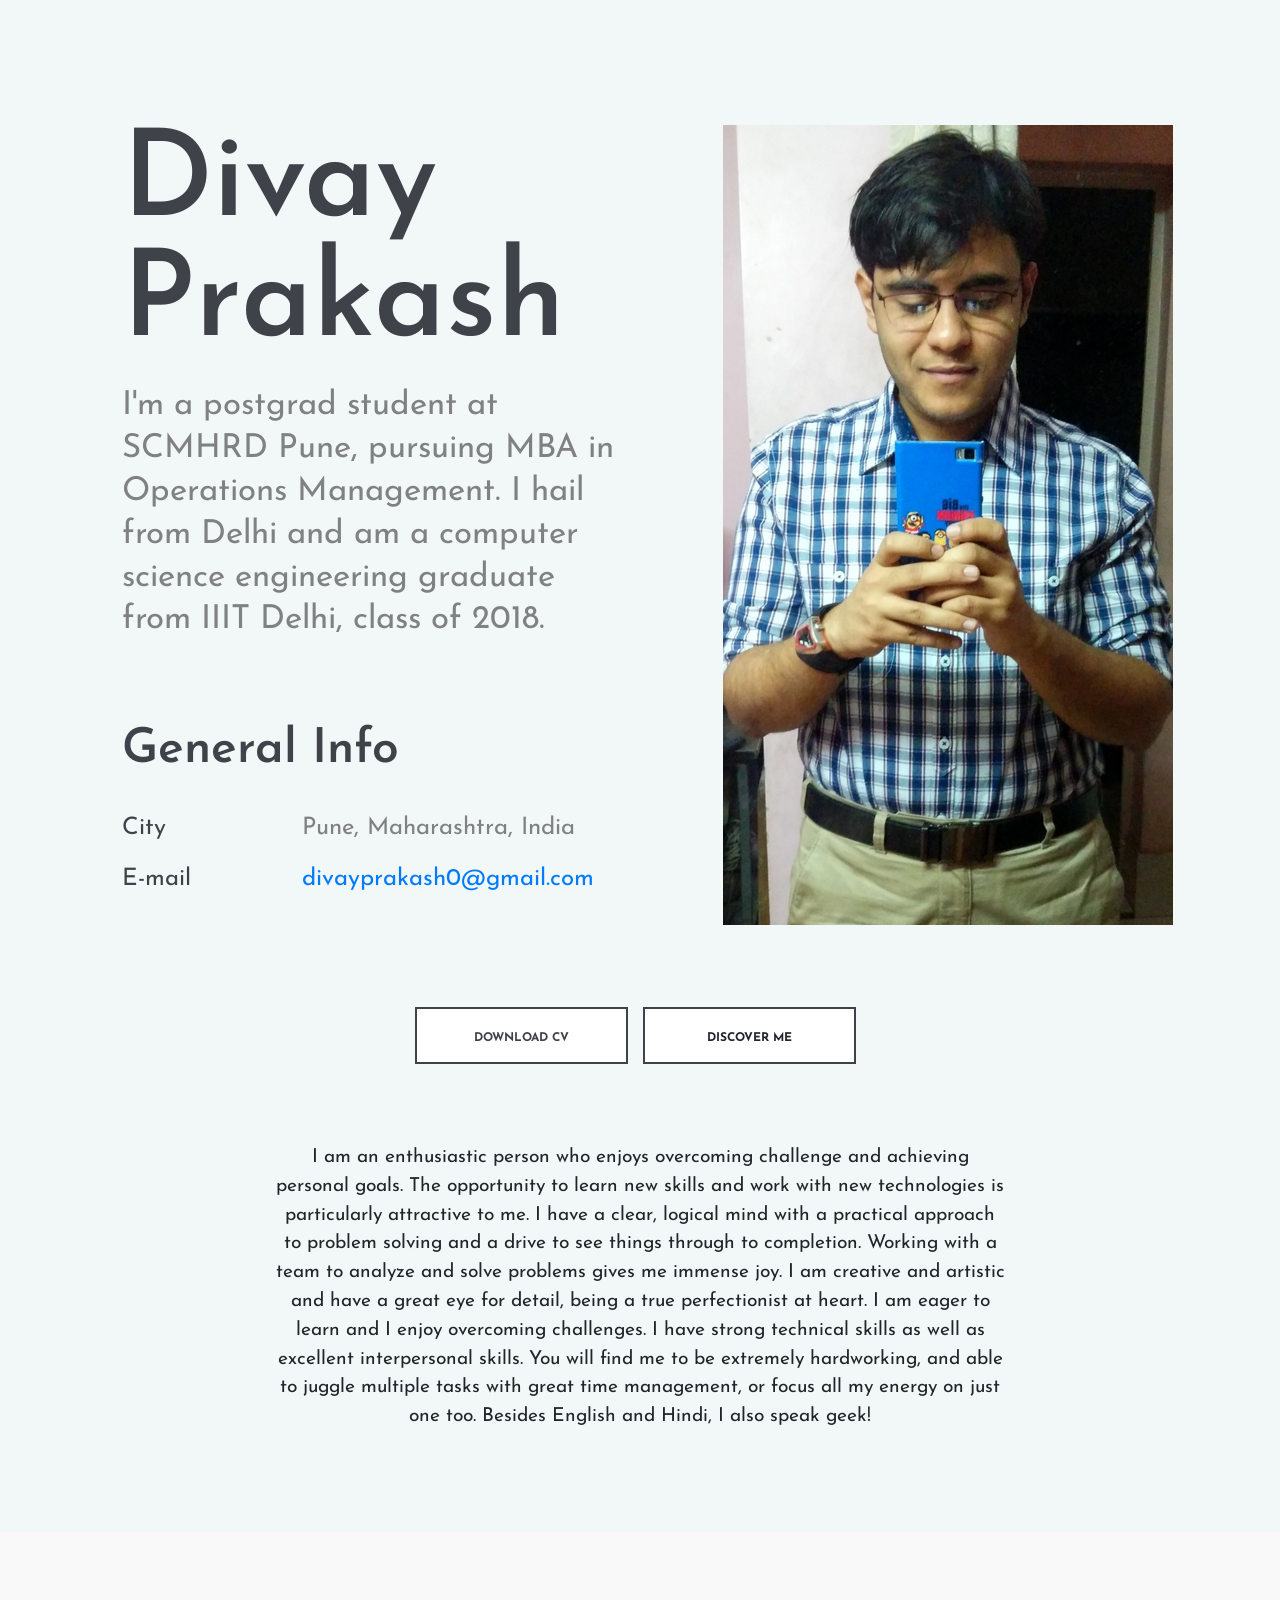
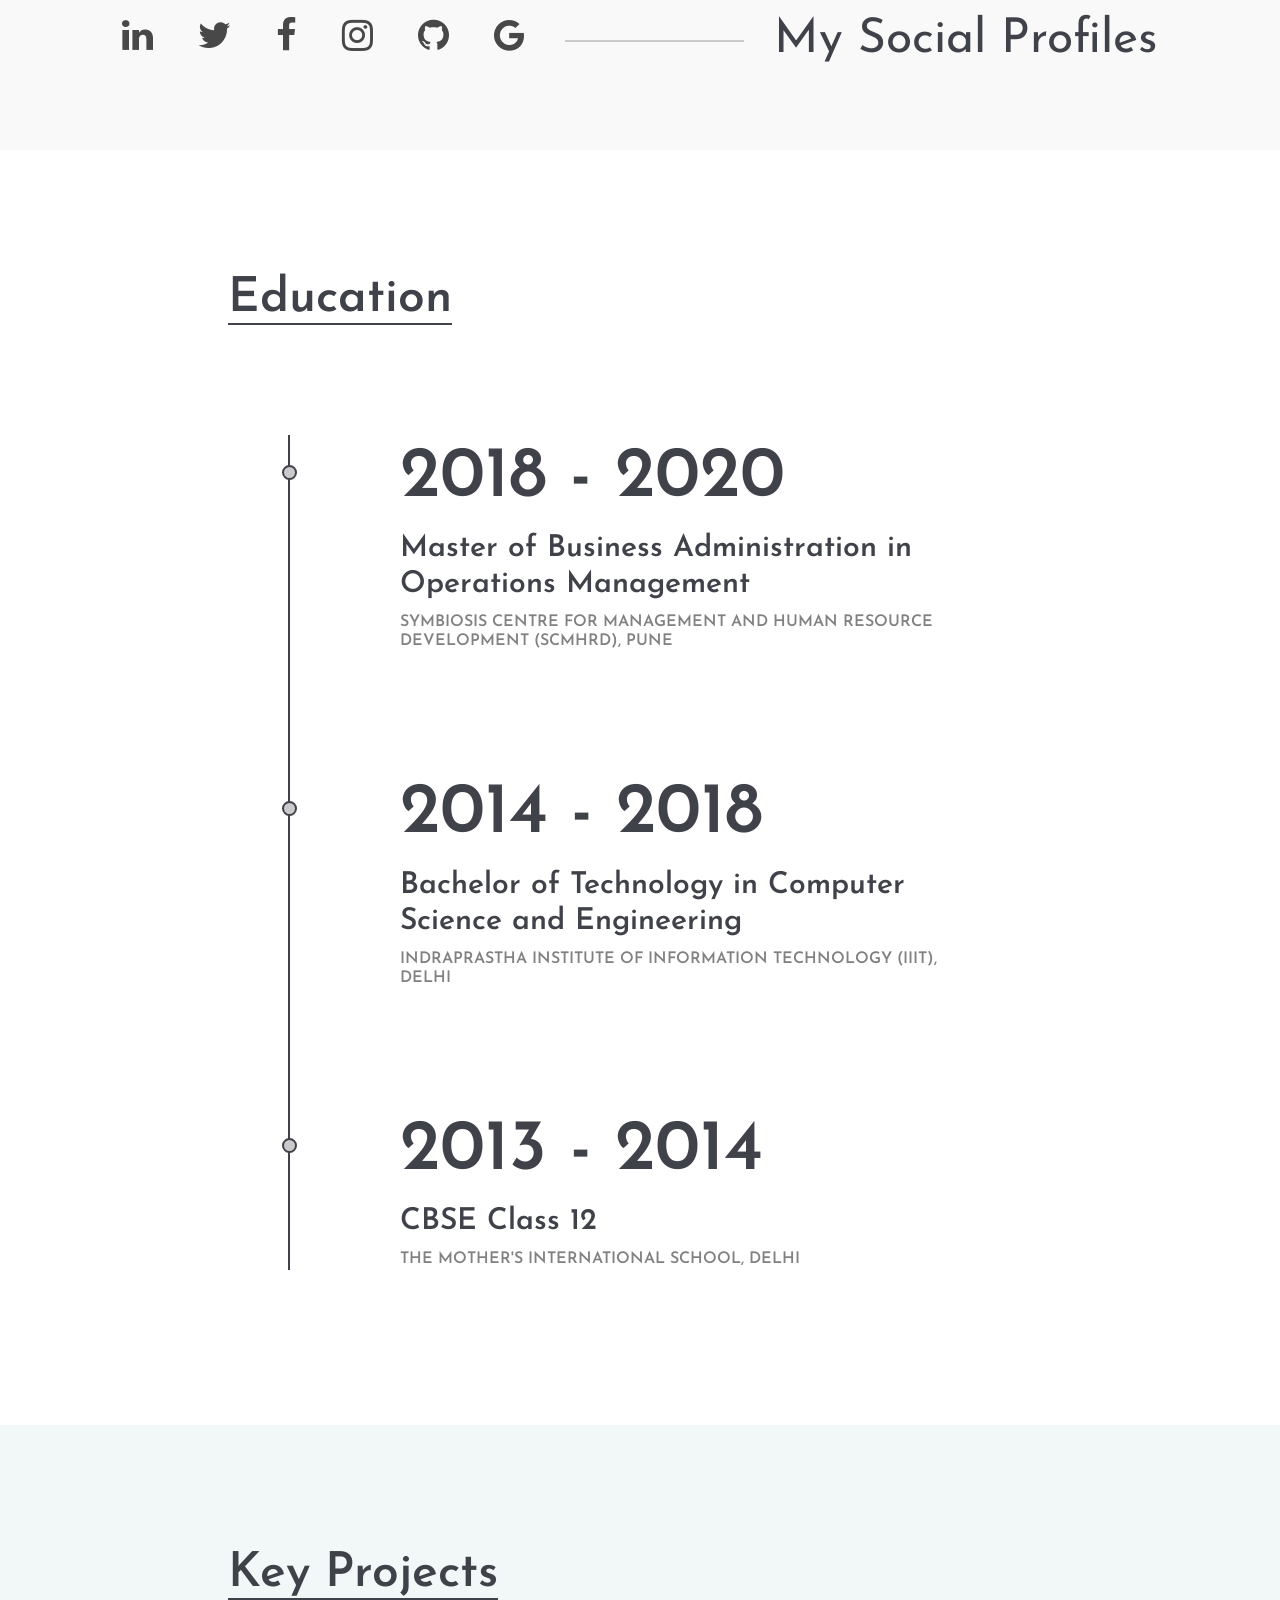
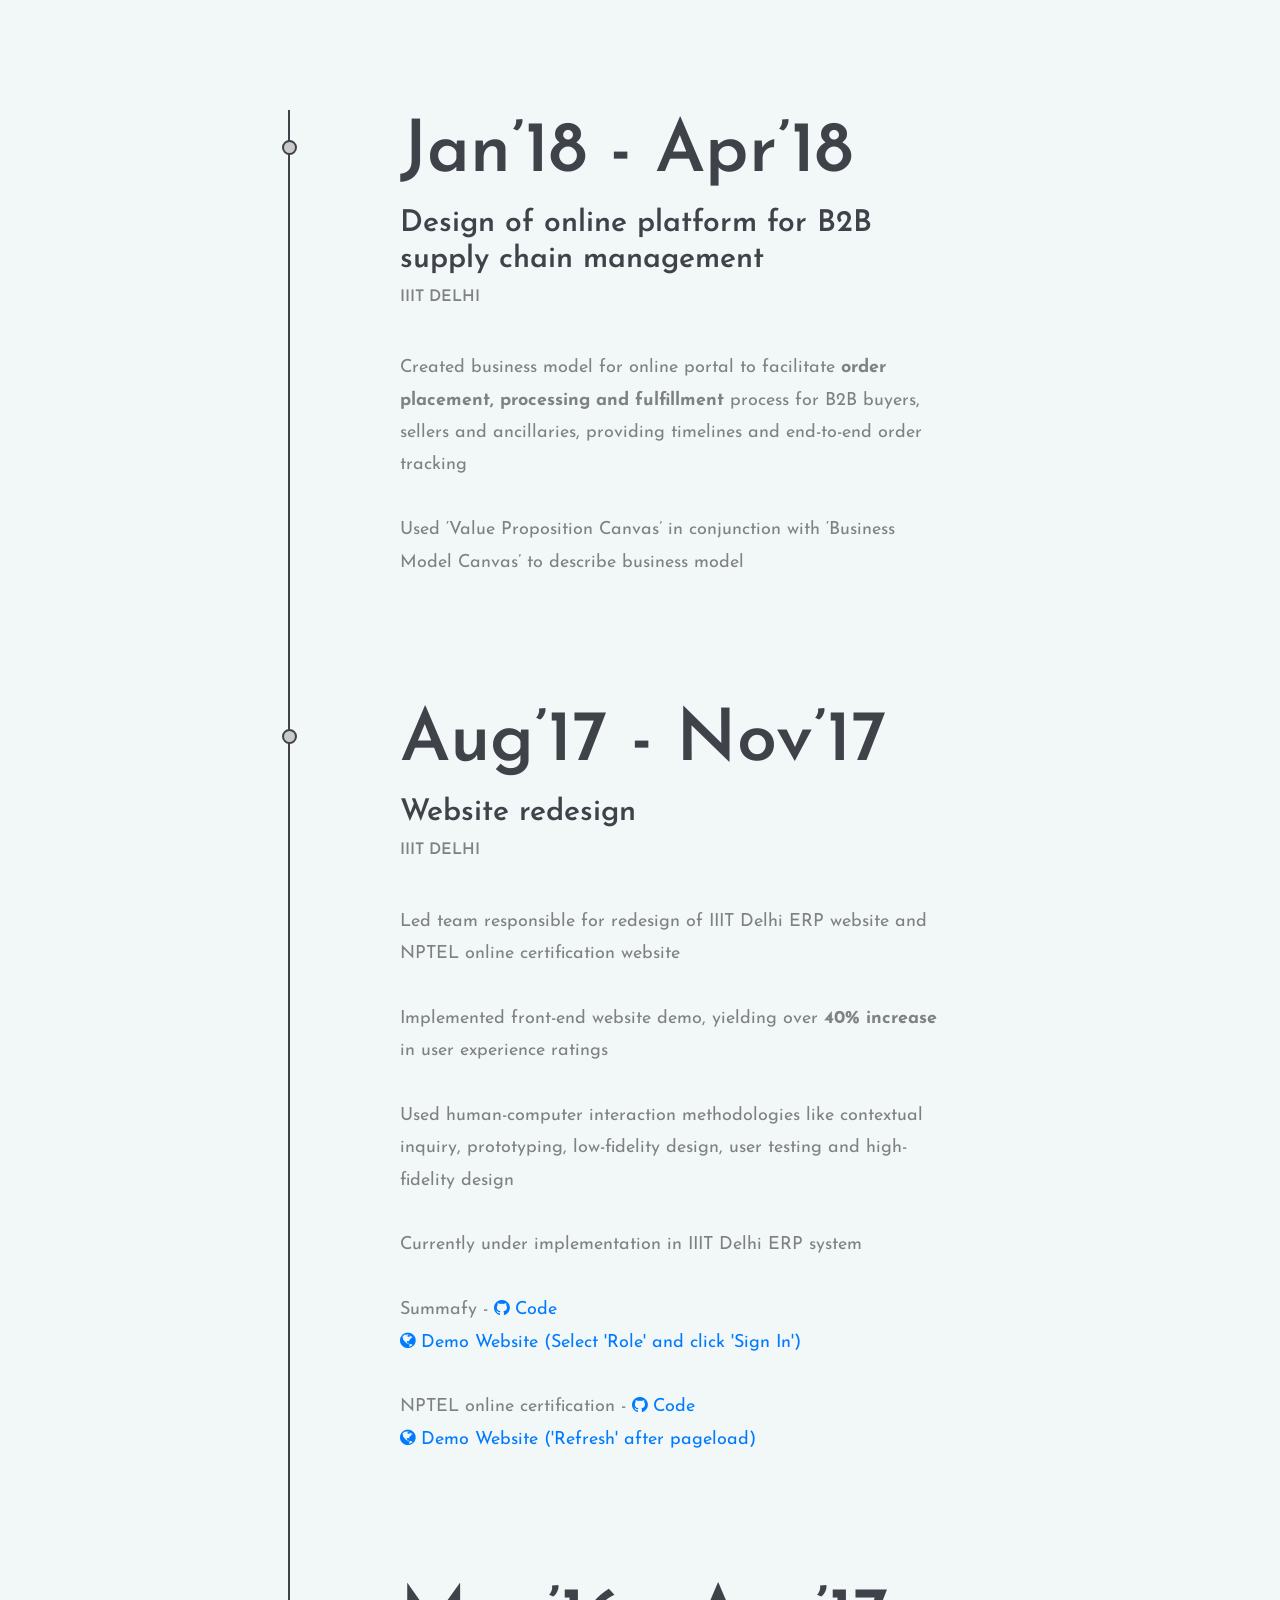
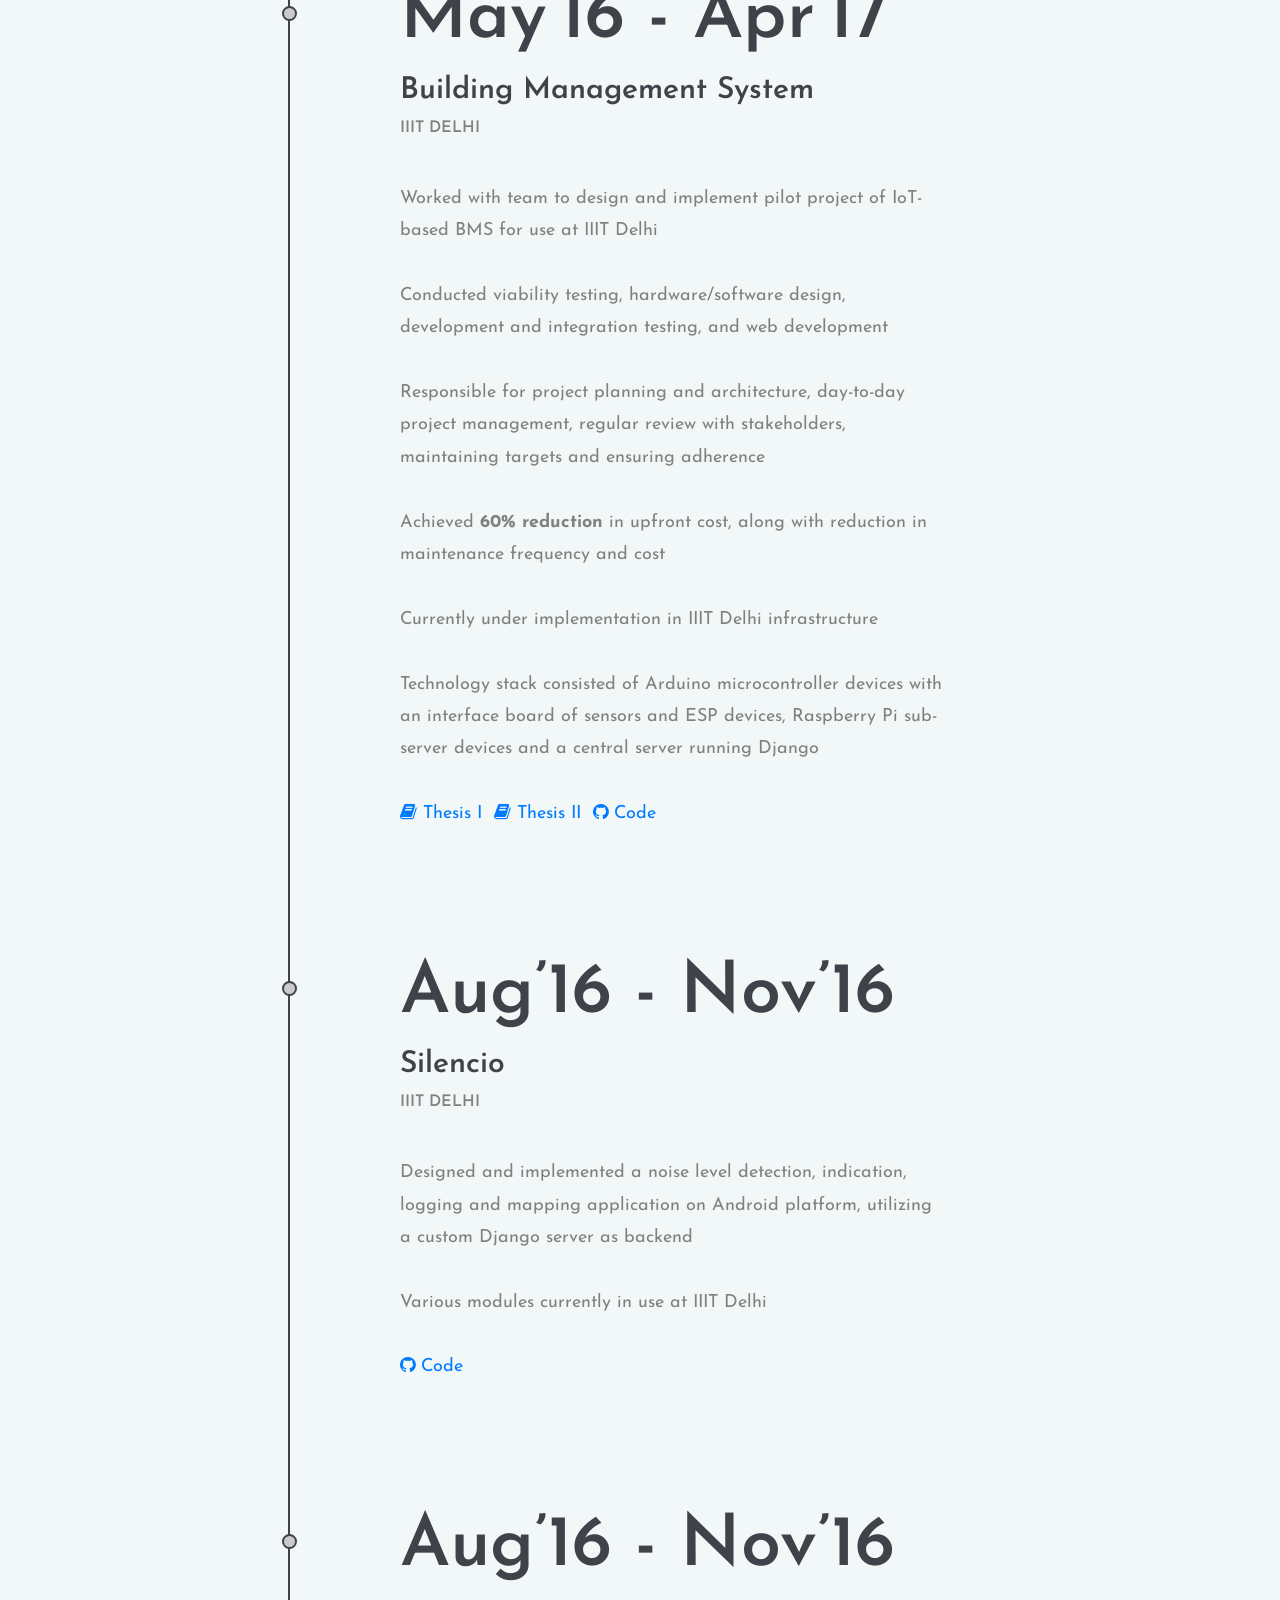
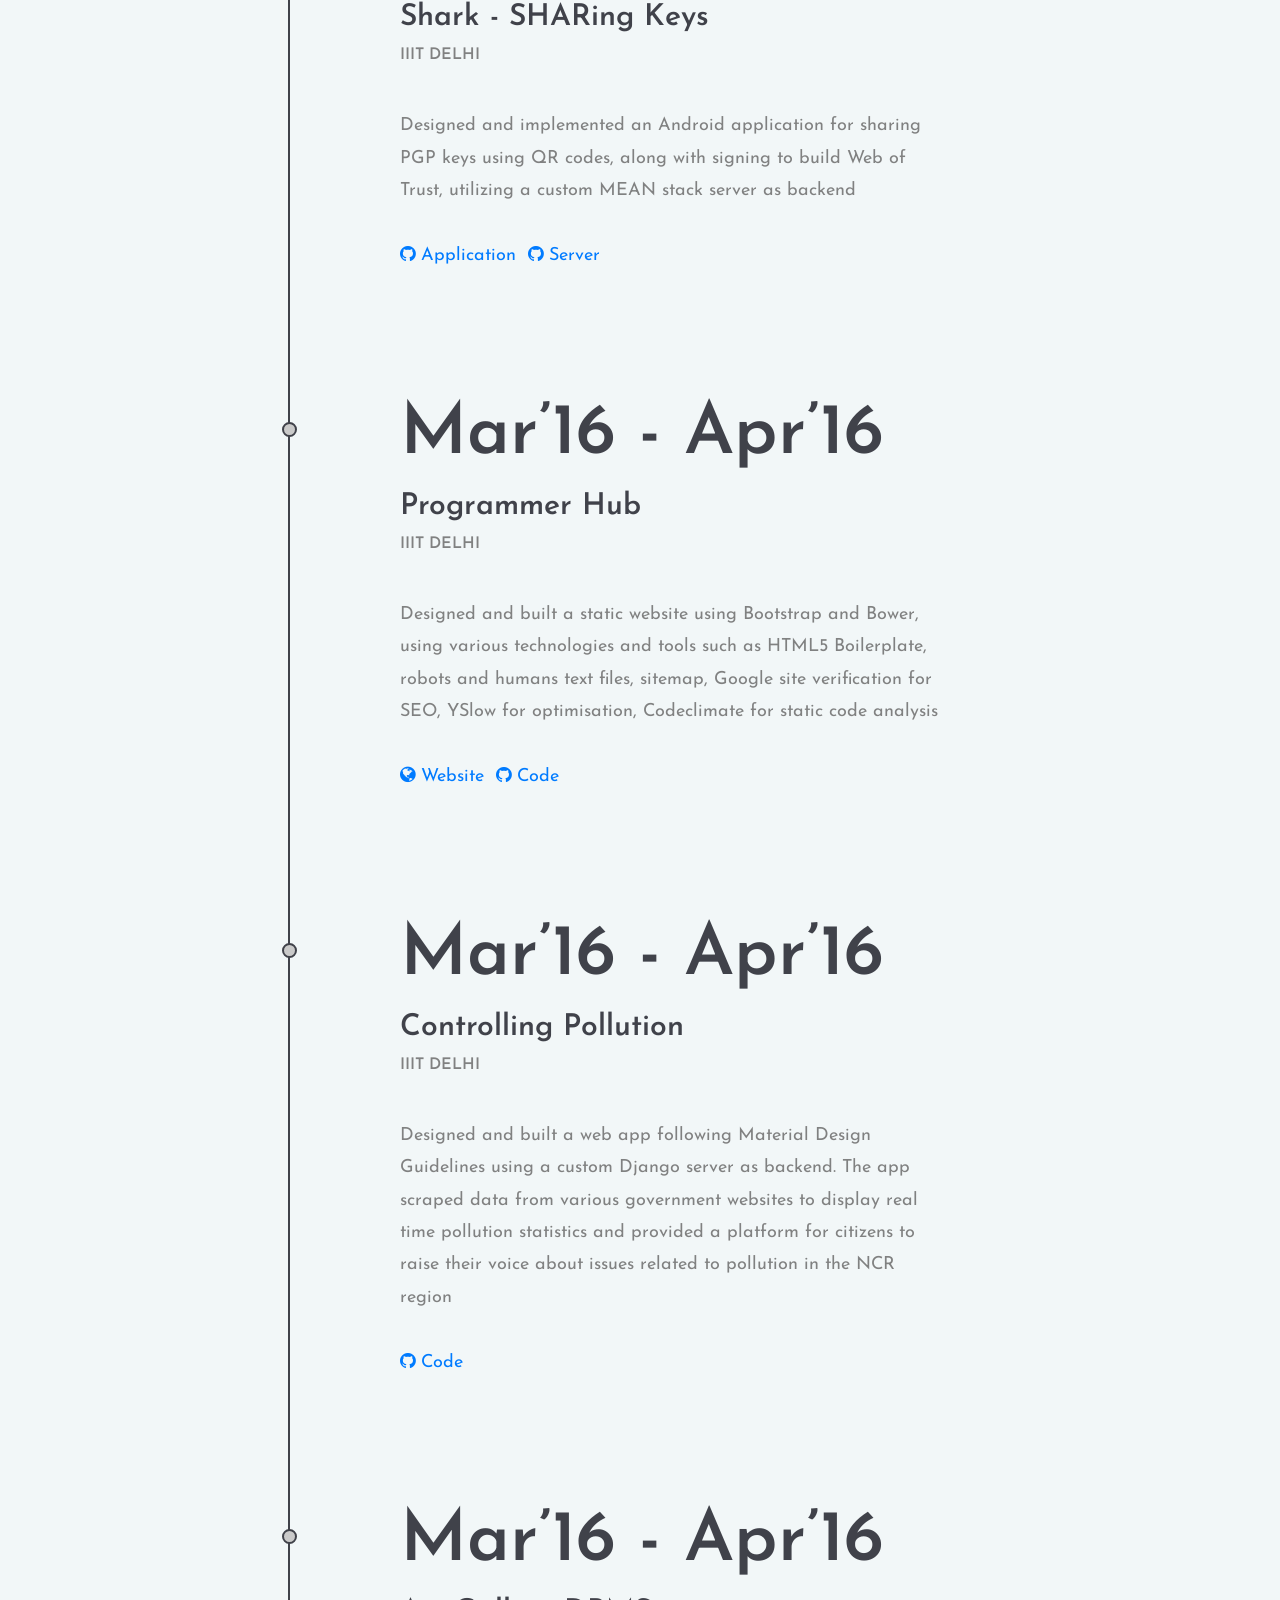
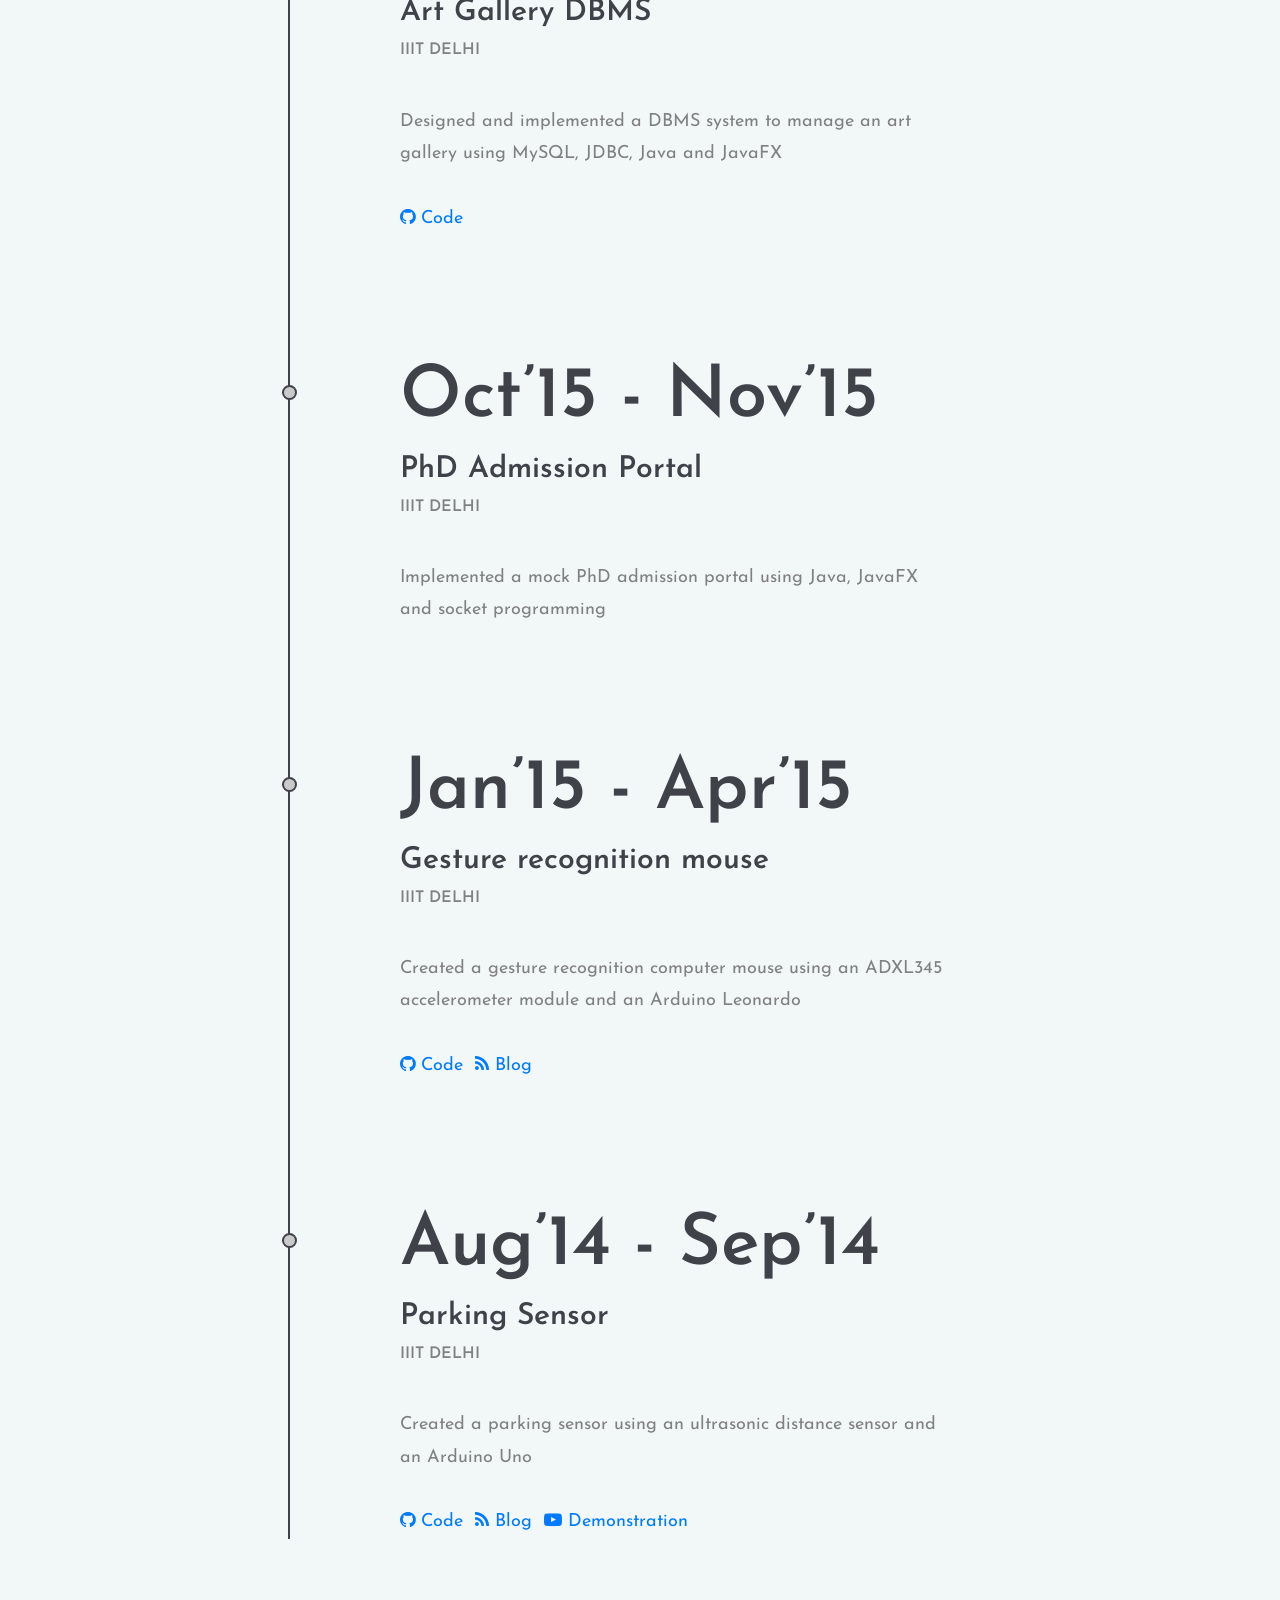
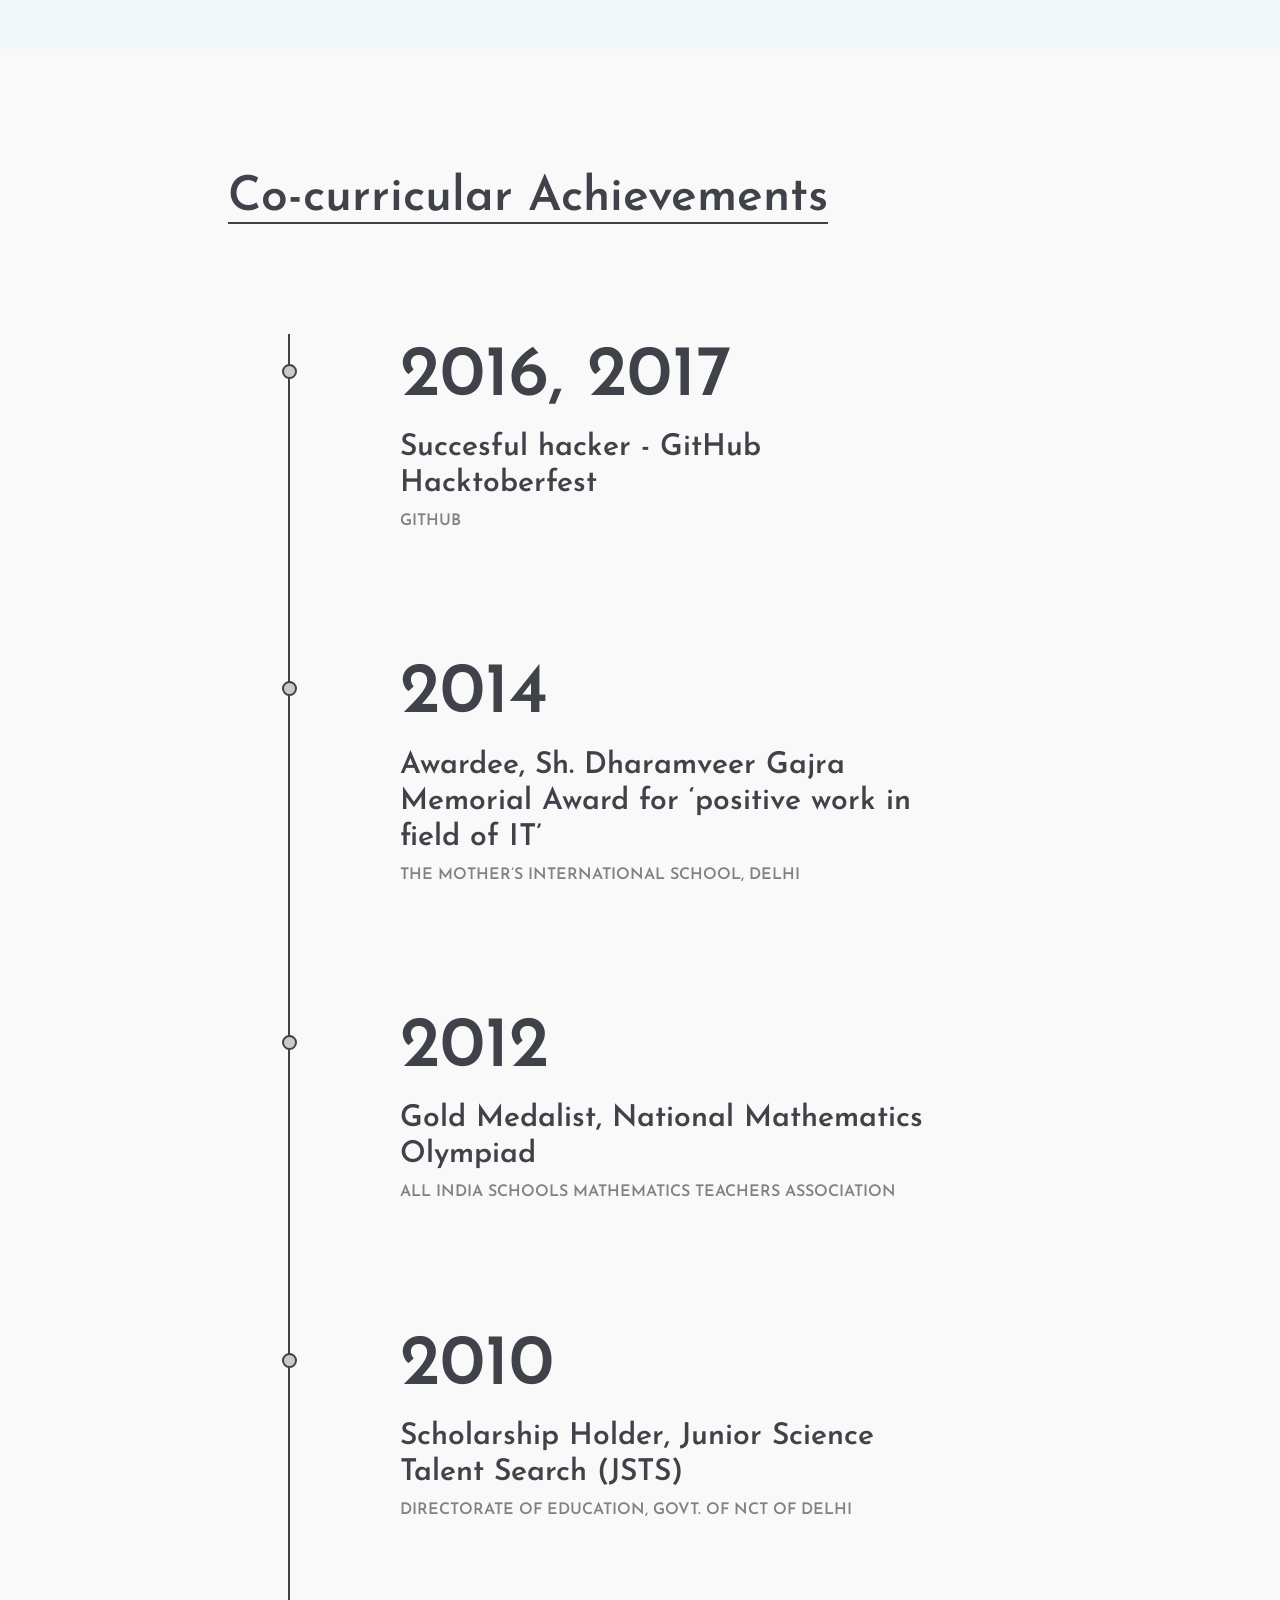
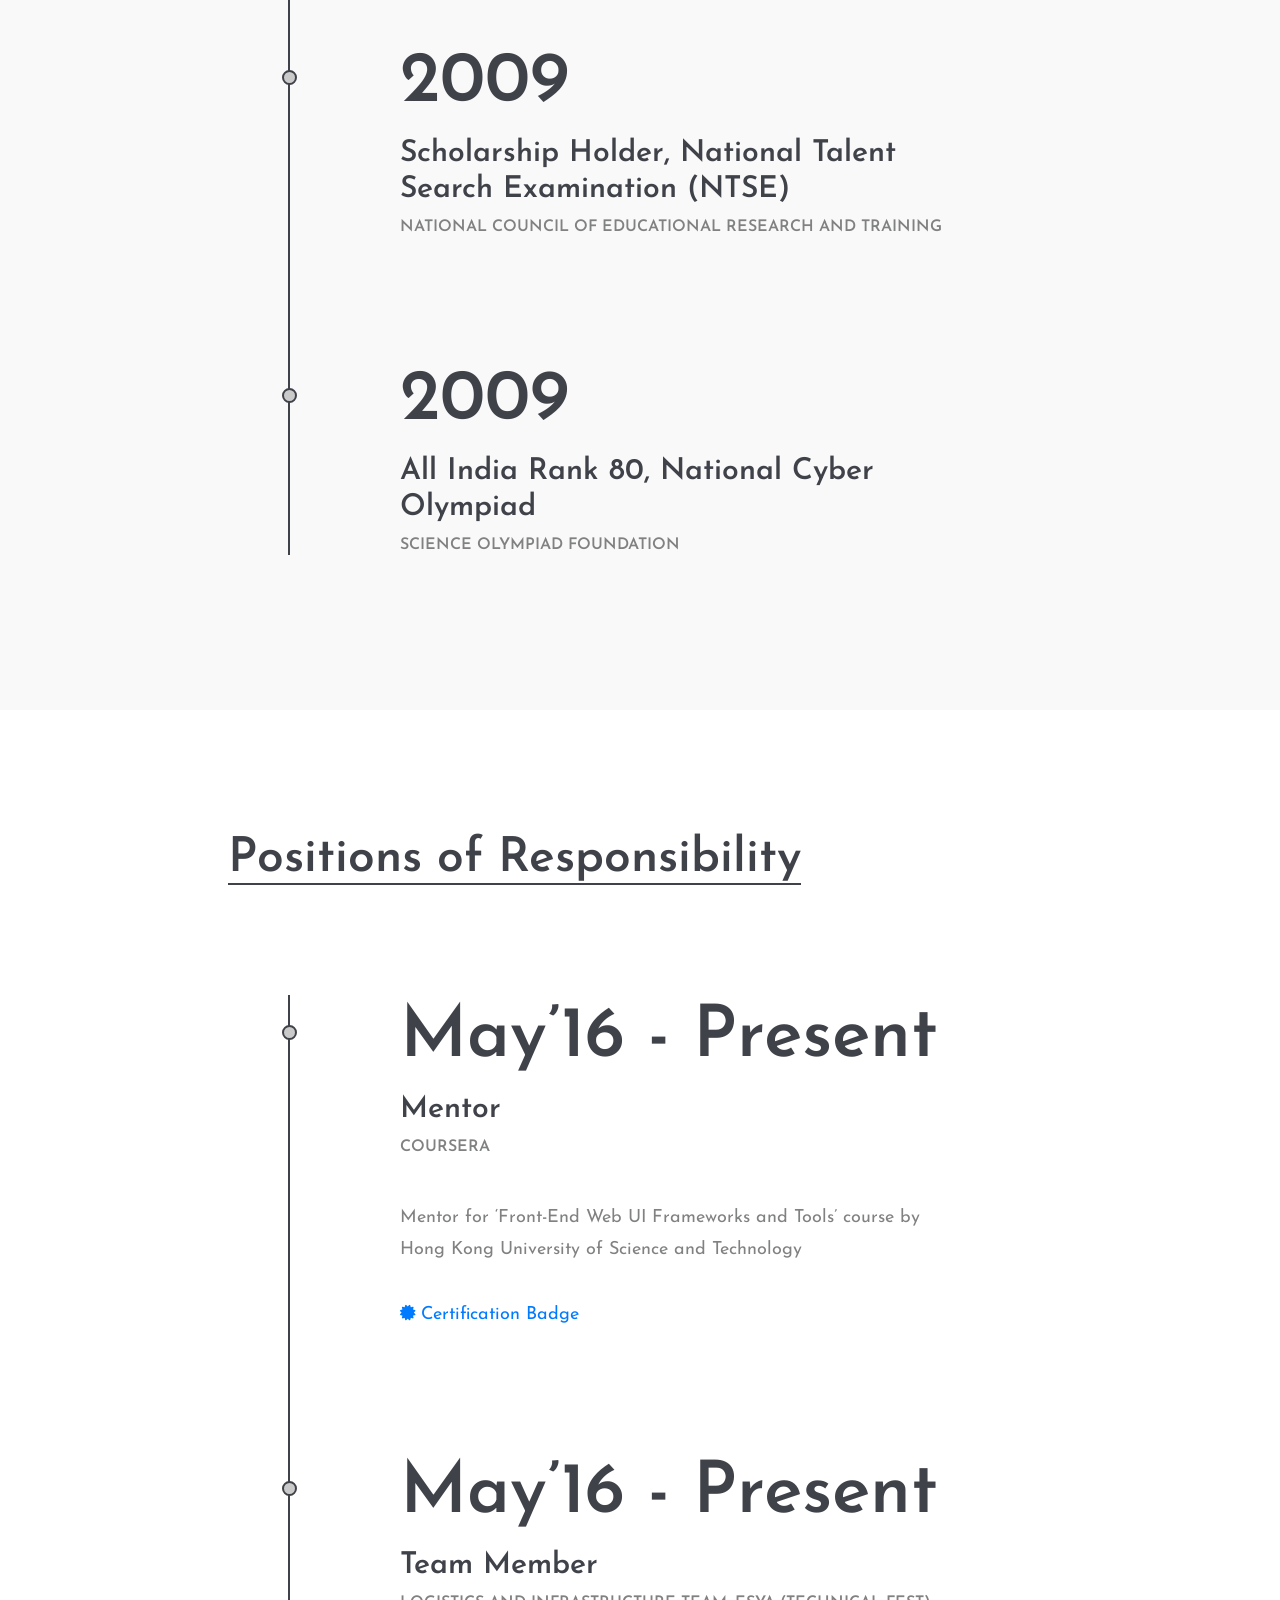
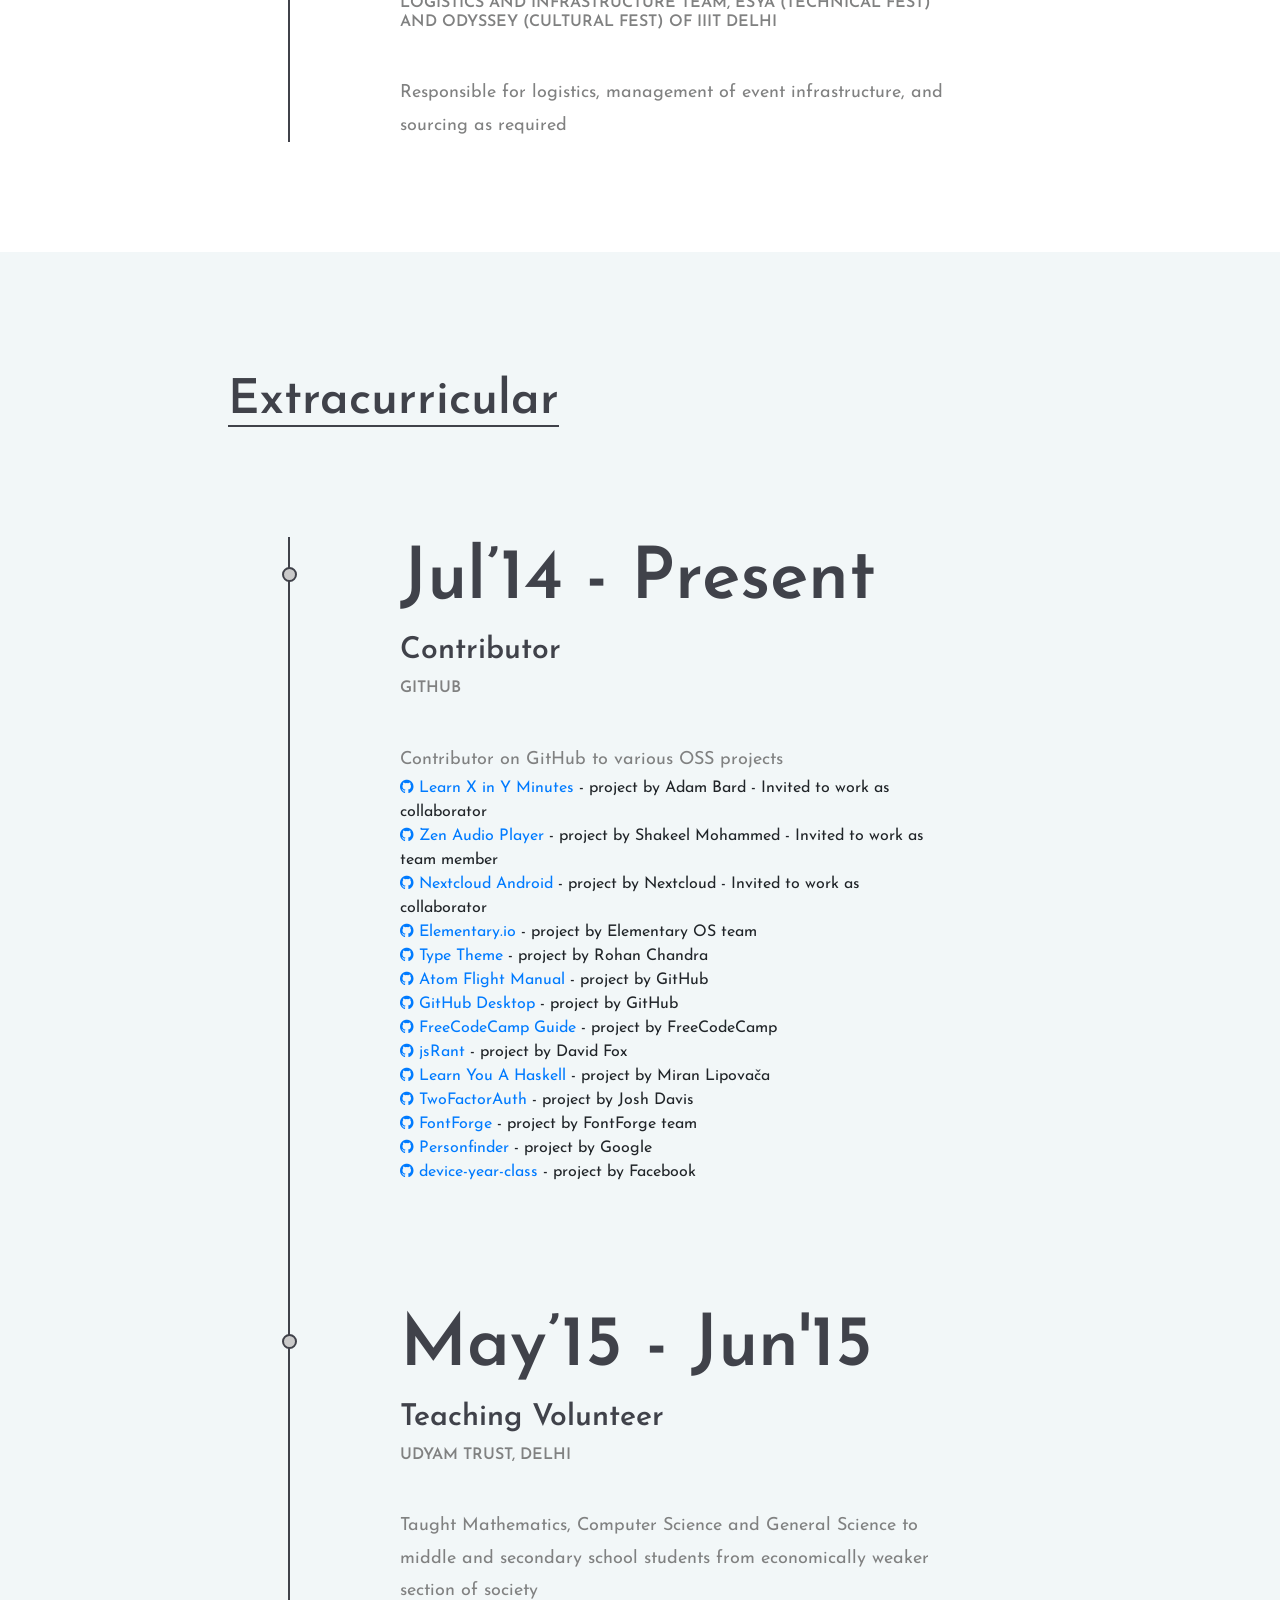
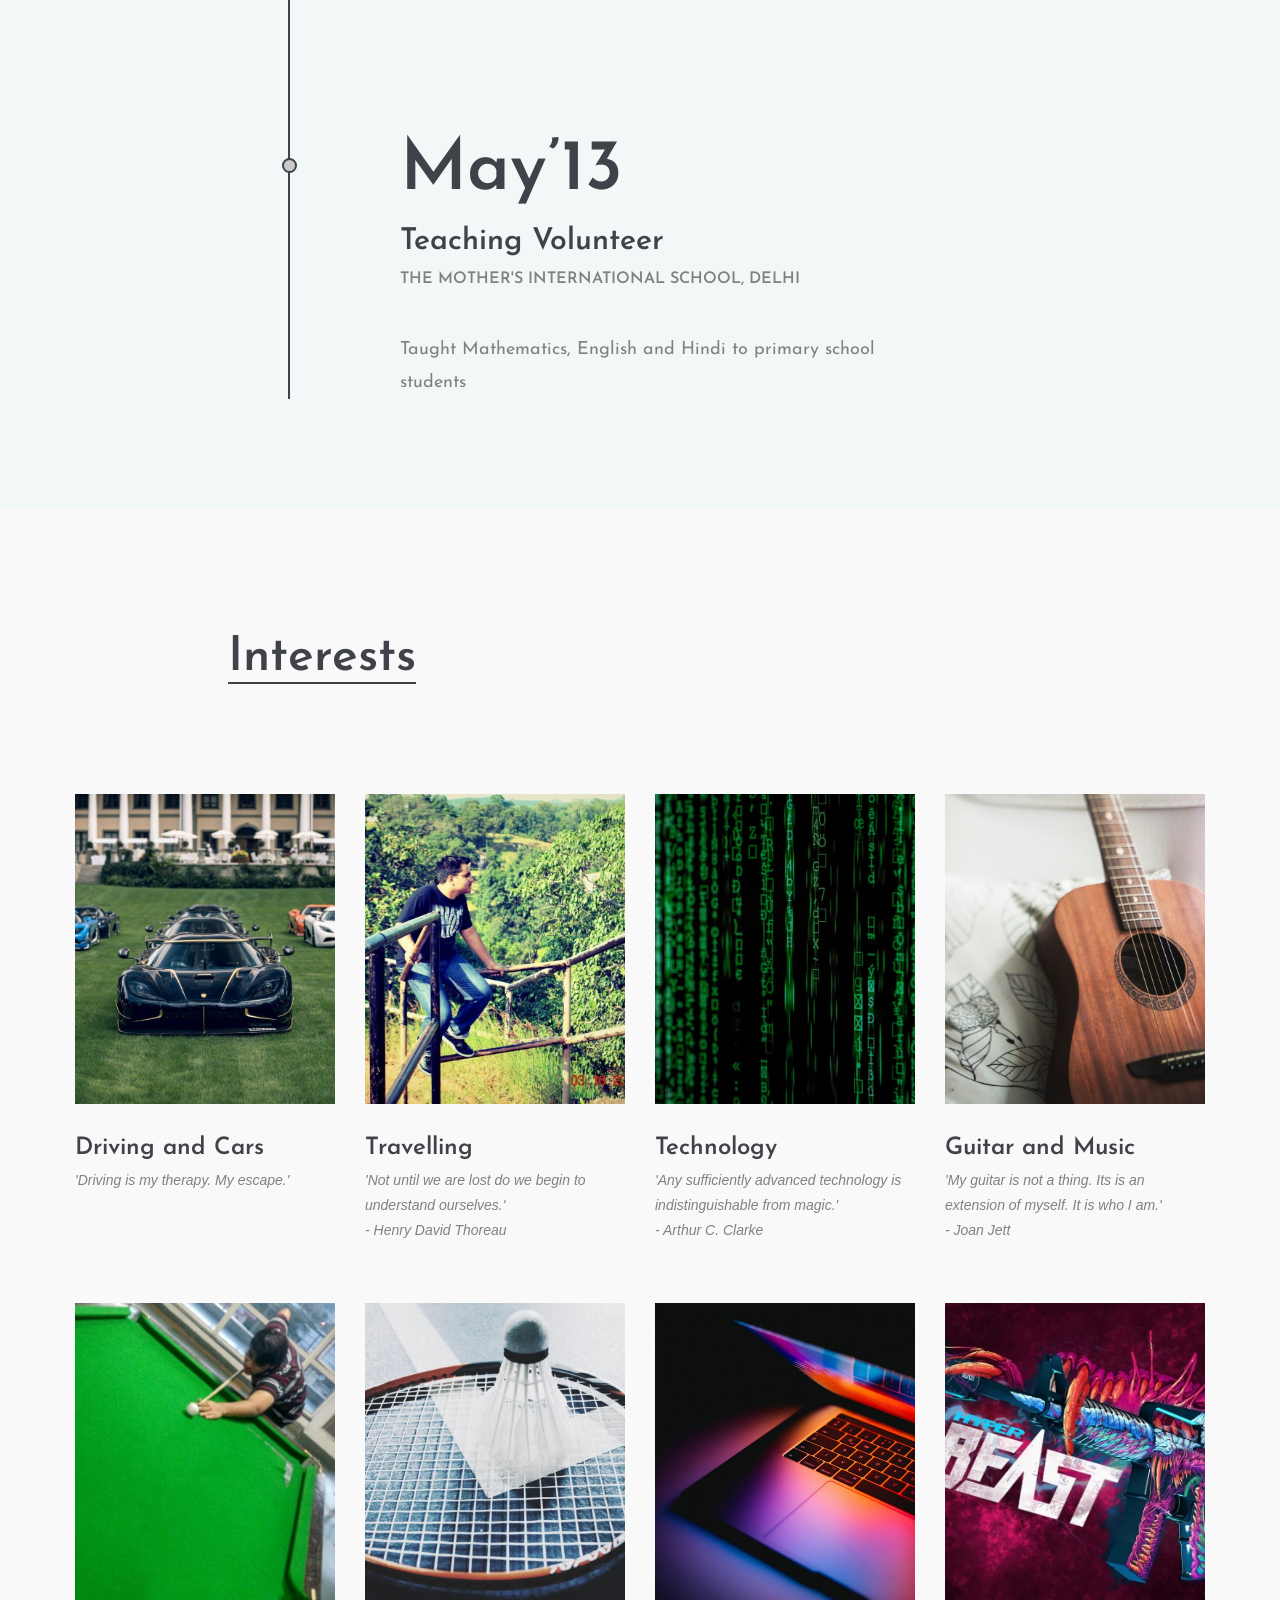
==== commit b328c5a4: "Add project" ====
--- a/index.html
+++ b/index.html
@@ -205,6 +205,12 @@
                         </li>
                         <li>
                             <h2>Mar’16 - Apr’16</h2>
+                            <h3>Controlling Pollution</h3>
+                            <h4>IIIT Delhi</h4>
+                            <p>Designed and built a web app following Material Design Guidelines using a custom Django server as backend. The app scraped data from various government websites to display real time pollution statistics and provided a platform for citizens to raise their voice about issues related to pollution in the NCR region<br /><br /><a target="_blank" href="https://github.com/divayprakash/evs-website"><i class="fa fa-github"></i> Code</a></p>
+                        </li>
+                        <li>
+                            <h2>Mar’16 - Apr’16</h2>
                             <h3>Art Gallery DBMS</h3>
                             <h4>IIIT Delhi</h4>
                             <p>Designed and implemented a DBMS system to manage an art gallery using MySQL, JDBC, Java and JavaFX<br /><br /><a target="_blank" href="https://github.com/divayprakash/art-gallery-dbms"><i class="fa fa-github"></i> Code</a></p>
--- a/css/style.css
+++ b/css/style.css
@@ -1,3 +1,10 @@
+/* =================================
+------------------------------------
+  Civic - CV Resume
+  Version: 1.0
+ ------------------------------------ 
+ ====================================*/
+
 /*----------------------------------------*/
 /* Template default CSS
 /*----------------------------------------*/
@@ -170,6 +177,51 @@
 	color: #40424a;
 }
 
+.circle-progress {
+	text-align: center;
+	padding-top: 30px;
+	display: inline-block;
+}
+
+.circle-progress .prog-circle {
+	margin-bottom: -155px;
+}
+
+.circle-progress canvas {
+	-webkit-transform: rotate(90deg);
+	-ms-transform: rotate(90deg);
+	transform: rotate(90deg);
+}
+
+.circle-progress .progress-info {
+	background: #f2f7f8;
+	width: 127px;
+	height: 127px;
+	border-radius: 150px;
+	margin: 0 auto;
+	padding-top: 45px;
+}
+
+.circle-progress .progress-info h2 {
+	font-size: 36px;
+	color: #40424a !important;
+}
+
+.circle-progress .prog-title {
+	text-align: center;
+	margin-top: 55px;
+}
+
+.circle-progress .prog-title h3 {
+	font-size: 16px;
+	text-transform: uppercase;
+}
+
+.circle-progress .prog-title p {
+	font-size: 15px;
+	color: #808181 !important;
+}
+
 /* Image Popup */
 .img-popup-warp .mfp-content,
 .img-popup-warp.mfp-ready.mfp-removing .mfp-content {
@@ -187,6 +239,126 @@
 	-webkit-transform: scale(1);
 	-ms-transform: scale(1);
 	transform: scale(1);
+}
+
+/* Fact box */
+.fact-box {
+	height: 375px;
+	display: table;
+	width: 100%;
+	background: #40424a;
+}
+
+.fact-box.trans {
+	background-color: transparent;
+}
+
+.fact-box .fact-content {
+	display: table-cell;
+	vertical-align: middle;
+	text-align: center;
+}
+
+.fact-box .fact-content img {
+	width: 60px;
+	margin-bottom: 30px;
+}
+
+.fact-box .fact-content h2 {
+	font-size: 36px;
+	color: #fff;
+}
+
+.fact-box .fact-content p {
+	color: #fff;
+	margin-bottom: 0;
+}
+
+/* Porgess bar */
+.single-progress-item {
+	margin-bottom: 35px;
+	position: relative;
+}
+
+.single-progress-item p {
+	color: #40424a;
+	margin-bottom: 0;
+	font-weight: 600;
+}
+
+.progress-bar-style {
+	display: block;
+	height: 2px;
+	position: relative;
+	width: 100%;
+	margin-bottom: 10px;
+}
+
+.bar-inner {
+	position: absolute;
+	height: 100%;
+	left: 0;
+	top: 0;
+	background: #40424a;
+}
+
+.bar-inner span {
+	position: absolute;
+	right: 0;
+	bottom: -30px;
+	color: #40424a;
+	font-weight: 600;
+}
+
+/* Progress dots */
+.language-progress {
+	max-width: 280px;
+	list-style: none;
+}
+
+.language-progress li {
+	font-size: 24px;
+	position: relative;
+	padding-right: 150px;
+	margin-bottom: 30px;
+}
+
+.language-progress .lan-prog {
+	position: absolute;
+	right: 0;
+	top: 0;
+}
+
+.language-progress .lan-prog span {
+	width: 12px;
+	height: 12px;
+	display: inline-block;
+	margin-right: 18px;
+	border-radius: 12px;
+	background: #40424a;
+}
+
+.language-progress .lan-prog span.fade-ele {
+	background: #cacaca;
+}
+
+/* Icon Box */
+.icon-box {
+	text-align: center;
+	display: inline-block;
+	margin-right: 60px;
+}
+
+.icon-box:last-child {
+	margin-right: 0;
+}
+
+.icon-box i {
+	font-size: 60px;
+}
+
+.icon-box p {
+	color: #40424a;
 }
 
 /*---------------------
@@ -462,13 +634,34 @@
 /* ===========================
   Responsive
 ==============================*/
+@media only screen and (max-width: 1730px) {
+	.home-two-style .social-section .social-link-warp:after {
+		display: none;
+	}
+}
+
 @media only screen and (max-width: 1600px) {
 	.hero-text h2 {
 		font-size: 120px;
 	}
 }
 
+@media only screen and (max-width: 1450px) {
+	.home-five-style .header-section {
+		position: relative;
+		background: #f2f7f8;
+	}
+	.home-six-style .header-section {
+		position: relative;
+		background: #009fff;
+	}
+}
+
 @media only screen and (max-width: 1366px) and (min-width: 1200px) {
+	.home-five-style .header-section {
+		position: relative;
+		background: #f2f7f8;
+	}
 	.container-warp {
 		min-width: 80%;
 		margin-left: 10%;
@@ -478,6 +671,16 @@
 	}
 	.portfolio-item .port-pic {
 		height: 310px;
+	}
+	.home-three-style .header-section {
+		padding: 50px 30px;
+	}
+	.home-three-style .main-left-area {
+		padding-right: 30px;
+		padding-left: 30px;
+	}
+	.home-three-style .main-right-area {
+		padding-left: 100px;
 	}
 }
 
@@ -485,6 +688,19 @@
 @media only screen and (min-width: 992px) and (max-width: 1199px) {
 	.portfolio-warp {
 		padding: 0;
+	}
+	.home-three-style .header-section {
+		padding: 50px 15px;
+	}
+	.home-three-style .main-left-area {
+		padding-right: 15px;
+		padding-left: 15px;
+	}
+	.home-three-style .main-right-area {
+		padding-left: 50px;
+	}
+	.home-three-style .main-right-area {
+		padding-left: 100px;
 	}
 	.portfolio-item .port-pic {
 		height: 310px;
@@ -519,6 +735,26 @@
 	.portfolio-item {
 		margin-bottom: 30px;
 	}
+	.home-three-style .header-section {
+		position: relative;
+		background: #f2f7f8;
+	}
+	.home-three-style .main-left-area {
+		padding-top: 0;
+	}
+	.home-three-style .main-left-area,
+	.home-three-style .header-section,
+	.home-three-style .main-right-area,
+	.home-four-style .main-left-area,
+	.home-four-style .header-section,
+	.home-four-style .main-right-area {
+		padding-right: 30px;
+		padding-left: 30px;
+	}
+	.home-five-style .header-section,
+	.home-six-style .header-section {
+		padding: 50px 0;
+	}
 	.info-section .hero-info ul li span {
 		color: #9c9b9b;
 	}
@@ -532,6 +768,10 @@
 
 /* Large Mobile :480px. */
 @media only screen and (max-width: 767px) {
+	.icon-box {
+		margin-right: 30px;
+		text-align: left;
+	}
 	.hero-image {
 		visibility: hidden;
 		display: none;
@@ -565,12 +805,35 @@
 	.portfolio-item {
 		margin-bottom: 30px;
 	}
+	.fact-box {
+		margin-bottom: 30px;
+	}
 	.header-section {
 		padding: 50px 0;
 	}
 	.social-section .social-links {
 		display: block;
 		text-align: center;
+	}
+	.home-three-style .header-section {
+		position: relative;
+		background: #f2f7f8;
+	}
+	.home-three-style .main-left-area {
+		padding-top: 0;
+	}
+	.home-three-style .main-left-area,
+	.home-three-style .header-section,
+	.home-three-style .main-right-area,
+	.home-four-style .main-left-area,
+	.home-four-style .header-section,
+	.home-four-style .main-right-area {
+		padding-right: 30px;
+		padding-left: 30px;
+	}
+	.home-five-style .header-section,
+	.home-six-style .header-section {
+		padding: 50px 0;
 	}
 	.info-section .hero-info ul li span {
 		color: #9c9b9b;
@@ -601,4 +864,16 @@
 	.portfolio-item {
 		margin-bottom: 30px;
 	}
+	.home-three-style .main-left-area,
+	.home-three-style .header-section,
+	.home-three-style .main-right-area,
+	.home-four-style .main-left-area,
+	.home-four-style .header-section,
+	.home-four-style .main-right-area {
+		padding-right: 15px;
+		padding-left: 15px;
+	}
+	.home-four-style .main-left-area {
+		padding-top: 250px;
+	}
 }
